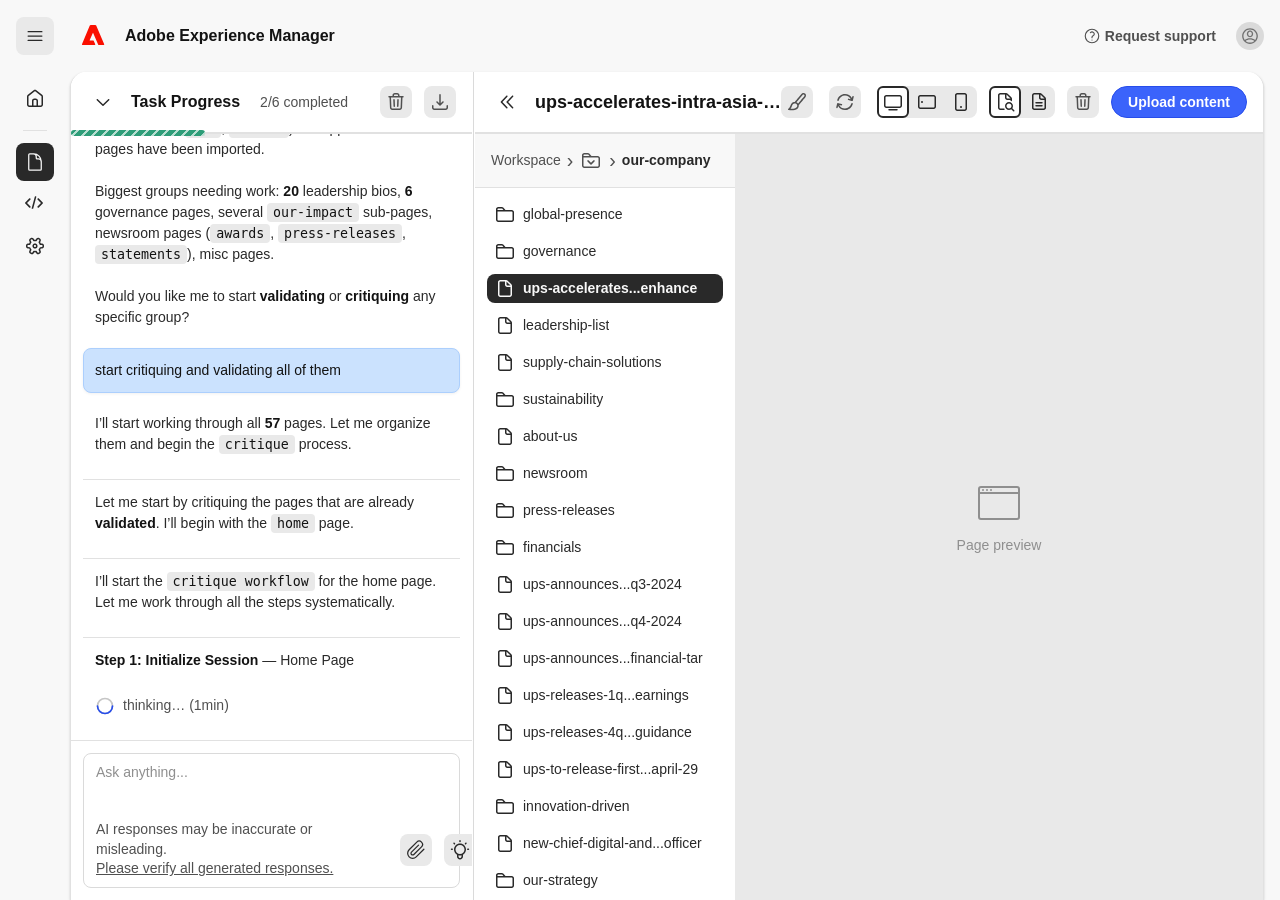
==== index.html @ a8bb2d42 "Big cleanup" ====
<!DOCTYPE html>
<html lang="en">
<head>
  <meta charset="UTF-8">
  <meta name="viewport" content="width=device-width, initial-scale=1.0">
  <title>Adobe Experience Manager</title>
  <!-- Adobe Clean via Adobe Fonts (use your kit ID) or system fallback -->
  <style>
    /* ======================================================
       ExMod Console UI Prototype
       Adobe Spectrum design tokens (tokens-v2 light theme)
       ====================================================== */

    /* --- Spectrum Design Tokens (Light Theme, Medium Scale) --- */
    :root {
      /* Gray scale (Spectrum tokens-v2) */
      --spectrum-gray-25: #ffffff;
      --spectrum-gray-50: #f8f8f8;
      --spectrum-gray-75: #f3f3f3;
      --spectrum-gray-100: #e9e9e9;
      --spectrum-gray-200: #e1e1e1;
      --spectrum-gray-300: #dadada;
      --spectrum-gray-400: #c6c6c6;
      --spectrum-gray-500: #8f8f8f;
      --spectrum-gray-600: #717171;
      --spectrum-gray-700: #505050;
      --spectrum-gray-800: #292929;
      --spectrum-gray-900: #131313;
      --spectrum-gray-1000: #000000;

      /* Blue (Spectrum accent) */
      --spectrum-blue-100: #f5f9ff;
      --spectrum-blue-200: #e5f0fe;
      --spectrum-blue-300: #cbe2fe;
      --spectrum-blue-800: #4b75ff;
      --spectrum-blue-900: #3b63fb;
      --spectrum-blue-1000: #274dea;

      /* Notice (orange - for in-progress) */
      --spectrum-orange-600: #fc7d00;
      --spectrum-green-600: #2d9d78;

      /* Semantic aliases (Spectrum naming) */
      --spectrum-background-layer-1-color: var(--spectrum-gray-50);
      --spectrum-background-pasteboard-color: var(--spectrum-gray-100);
      --spectrum-neutral-content-color-default: var(--spectrum-gray-800);
      --spectrum-neutral-subdued-content-color-default: var(--spectrum-gray-700);
      --spectrum-accent-background-color-default: var(--spectrum-blue-900);
      --spectrum-accent-background-color-hover: var(--spectrum-blue-1000);
      --spectrum-blue-subtle-background-color-default: var(--spectrum-blue-200);

      /* Layout tokens */
      --spectrum-spacing-75: 4px;
      --spectrum-spacing-100: 8px;
      --spectrum-spacing-200: 12px;
      --spectrum-spacing-300: 16px;
      --spectrum-spacing-400: 24px;
      --spectrum-spacing-500: 32px;
      --spectrum-component-height-100: 32px;
      --spectrum-component-height-150: 28px;
      --spectrum-component-height-200: 40px;
      --spectrum-component-height-300: 48px;
      --spectrum-static-size-100: 8px;
      --spectrum-static-size-200: 20px;
      --spectrum-static-size-300: 24px;
      --spectrum-static-size-400: 32px;
      --spectrum-static-size-500: 40px;
      --spectrum-static-size-600: 48px;
      --spectrum-icon-size-100: 20px;
      --spectrum-icon-size-200: 20px;
      --spectrum-icon-size-300: 24px;
      --spectrum-corner-radius-75: 4px;
      --spectrum-corner-radius-100: 8px;
      --spectrum-corner-radius-500: 8px;
      --spectrum-border-width-100: 1px;
      --spectrum-border-width-200: 2px;
      --spectrum-focus-indicator-color: var(--spectrum-blue-800);
      --spectrum-focus-indicator-thickness: 2px;
      --spectrum-focus-indicator-gap: 2px;

      /* Font */
      --spectrum-sans-serif-font-family: "adobe-clean", "Adobe Clean", "Source Sans Pro", -apple-system, BlinkMacSystemFont, "Segoe UI", Roboto, sans-serif;
      --spectrum-font-size-75: 12px;
      --spectrum-font-size-100: 14px;
      --spectrum-font-size-200: 16px;
      --spectrum-font-size-300: 18px;
      --spectrum-medium-font-weight: 500;
      --spectrum-bold-font-weight: 700;

      /* Layout */
      --header-height: 72px;
      --nav-width: 70px;
      --main-radius: var(--spectrum-corner-radius-100);
      --spectrum-document-tree-width: 260px;
      --spectrum-document-tree-min-width: 150px;
      --spectrum-chat-grid-min: 400px;
      --spectrum-task-list-max-height: 480px;
      --spectrum-chat-textarea-min-height: 44px;
      --spectrum-chat-textarea-max-height: 120px;
      --spectrum-disclaimer-max-width: 280px;
      --spectrum-nav-item-size: 38px;
      --spectrum-nav-item-left-offset: calc((var(--nav-width) - var(--spectrum-nav-item-size)) / 2);
      --toolbar-height: calc(var(--spectrum-component-height-100) + 2 * var(--spectrum-spacing-300));
    }

    /* --- Reset --- */
    *, *::before, *::after { box-sizing: border-box; margin: 0; padding: 0; }
    html, body {
      height: 100%;
      overflow: hidden;
      font-family: var(--spectrum-sans-serif-font-family);
      font-size: var(--spectrum-font-size-100);
      line-height: 1.5;
      color: var(--spectrum-neutral-content-color-default);
      background: rgb(248, 248, 248);
      -webkit-font-smoothing: antialiased;
    }

    /* --- Spectrum-style buttons (ActionButton) --- */
    /* Spectrum-style icon buttons: 32px touch target, 18px icon (spectrum workflow size S) */
    .icon-btn {
      display: inline-flex;
      align-items: center;
      justify-content: center;
      width: var(--spectrum-component-height-100);
      height: var(--spectrum-component-height-100);
      border: none;
      background: var(--spectrum-gray-100);
      cursor: pointer;
      color: var(--spectrum-gray-800);
      border-radius: var(--spectrum-corner-radius-100);
      color: var(--spectrum-neutral-content-color-default);
      padding: 0;
      transition: background-color 0.13s ease-out, color 0.13s ease-out;
    }
    .icon-btn:hover { background: var(--spectrum-gray-200); }
    .icon-btn:focus-visible {
      outline: var(--spectrum-focus-indicator-thickness) solid var(--spectrum-focus-indicator-color);
      outline-offset: var(--spectrum-focus-indicator-gap);
    }
    .icon-btn svg {
      width: var(--spectrum-icon-size-100);
      height: var(--spectrum-icon-size-100);
      fill: currentColor;
      flex-shrink: 0;
    }
    .icon-btn svg.spectrum-icon-outline {
      fill: none;
      stroke: currentColor;
      stroke-width: 1.5;
      stroke-linecap: round;
      stroke-linejoin: round;
    }

    .icon-btn-sm {
      display: inline-flex;
      align-items: center;
      justify-content: center;
      width: var(--spectrum-component-height-150);
      height: var(--spectrum-component-height-150);
      border: none;
      background: var(--spectrum-gray-100);
      cursor: pointer;
      color: var(--spectrum-gray-800);
      border-radius: var(--spectrum-corner-radius-100);
      color: var(--spectrum-neutral-content-color-default);
      padding: 0;
      transition: background-color 0.13s ease-out, color 0.13s ease-out;
    }
    .icon-btn-sm:hover { background: var(--spectrum-gray-200); }
    .icon-btn-sm:focus-visible {
      outline: var(--spectrum-focus-indicator-thickness) solid var(--spectrum-focus-indicator-color);
      outline-offset: var(--spectrum-focus-indicator-gap);
    }
    .icon-btn-sm svg {
      width: var(--spectrum-static-size-200);
      height: var(--spectrum-static-size-200);
      fill: currentColor;
      flex-shrink: 0;
    }
    .icon-btn-sm svg.spectrum-icon-outline {
      fill: none;
      stroke: currentColor;
      stroke-width: 1.5;
      stroke-linecap: round;
      stroke-linejoin: round;
    }
    .preview-toolbar .toolbar-back-btn {
      width: var(--spectrum-component-height-100);
      height: var(--spectrum-component-height-100);
      background: transparent;
    }
    .preview-toolbar .toolbar-back-btn:hover {
      background: var(--spectrum-gray-100);
    }
    .preview-toolbar .toolbar-back-btn svg {
      transition: transform 0.2s ease-out;
    }
    .preview-toolbar .toolbar-back-btn.collapsed svg {
      transform: rotate(180deg);
    }
    .toolbar-back-btn svg {
      width: var(--spectrum-icon-size-100);
      height: var(--spectrum-icon-size-100);
    }

    /* --- Layout Shell --- */
    .exmod-root {
      display: flex;
      flex-direction: column;
      height: 100vh;
      background: rgb(248, 248, 248);
    }

    /* === GLOBAL HEADER === */
    .exmod-header {
      height: var(--header-height);
      min-height: var(--header-height);
      max-height: var(--header-height);
      padding: 0 16px;
      box-sizing: border-box;
      background: var(--spectrum-background-layer-1-color);
      border: none;
      display: flex;
      align-items: center;
      justify-content: space-between;
      flex-shrink: 0;
      flex-grow: 0;
      z-index: 100;
    }
    .header-left {
      display: flex;
      align-items: center;
      gap: var(--spectrum-spacing-200);
    }
    .header-left > .icon-btn:first-child {
      width: var(--spectrum-nav-item-size);
      height: var(--spectrum-nav-item-size);
      margin-left: 0;
    }
    .header-brand {
      display: flex;
      align-items: center;
      gap: var(--spectrum-spacing-200);
      margin-left: calc(
        (var(--nav-width) - var(--spectrum-spacing-300) - var(--spectrum-component-height-100) - var(--spectrum-spacing-200))
        - (((var(--nav-width) - var(--spectrum-component-height-100)) / 2) - var(--spectrum-spacing-300))
      );
    }
    .header-brand .adobe-logo {
      width: var(--spectrum-component-height-200);
      height: var(--spectrum-component-height-200);
      flex-shrink: 0;
    }
    .header-title {
      font-size: var(--spectrum-font-size-200);
      font-weight: var(--spectrum-bold-font-weight);
      color: var(--spectrum-gray-900);
      white-space: nowrap;
    }
    .header-right {
      display: flex;
      align-items: center;
      gap: var(--spectrum-spacing-200);
    }
    .request-support-link {
      display: inline-flex;
      align-items: center;
      gap: var(--spectrum-spacing-75);
      font-size: var(--spectrum-font-size-100);
      font-weight: var(--spectrum-bold-font-weight);
      color: var(--spectrum-neutral-subdued-content-color-default);
      text-decoration: none;
      padding: var(--spectrum-spacing-75) var(--spectrum-spacing-100);
      border-radius: var(--spectrum-corner-radius-100);
      transition: background-color 0.13s ease-out, color 0.13s ease-out;
    }
    .request-support-link:hover {
      background: rgba(0,0,0,0.04);
      color: var(--spectrum-neutral-content-color-default);
    }
    .request-support-link .spectrum-icon-outline {
      width: 18px;
      height: 18px;
      fill: none;
      stroke: currentColor;
      stroke-width: 1.5;
      stroke-linecap: round;
      stroke-linejoin: round;
    }
    .user-avatar {
      width: var(--spectrum-component-height-150);
      height: var(--spectrum-component-height-150);
      border-radius: 50%;
      background: var(--spectrum-gray-300);
      color: var(--spectrum-gray-600);
      display: inline-flex;
      align-items: center;
      justify-content: center;
      overflow: hidden;
    }
    .user-avatar svg {
      width: 18px;
      height: 18px;
      fill: currentColor;
    }

    /* === SHELL: NAV + MAIN === */
    .exmod-shell {
      display: flex;
      flex: 1;
      min-height: 0;
      padding: 0 0 0 0;
      position: relative;
      z-index: 101;
    }

    /* === LEFT NAV SIDEBAR (Spectrum Sidenav style) === */
    .exmod-nav {
      width: var(--nav-width);
      flex-shrink: 0;
      display: flex;
      flex-direction: column;
      align-items: center;
      padding: var(--spectrum-spacing-100) 0;
      background: var(--spectrum-background-layer-1-color);
      border: none;
    }
    .nav-item {
      display: flex;
      align-items: center;
      justify-content: center;
      width: var(--spectrum-nav-item-size);
      height: var(--spectrum-nav-item-size);
      border-radius: var(--spectrum-corner-radius-100);
      cursor: pointer;
      color: var(--spectrum-neutral-content-color-default);
      text-decoration: none;
      margin-bottom: var(--spectrum-spacing-75);
      position: relative;
      transition: background-color 0.13s ease-out, color 0.13s ease-out;
    }
    .nav-item:hover { background: rgba(0,0,0,0.04); }
    .nav-item:focus-visible {
      outline: var(--spectrum-focus-indicator-thickness) solid var(--spectrum-focus-indicator-color);
      outline-offset: var(--spectrum-focus-indicator-gap);
    }
    .nav-item svg {
      width: var(--spectrum-icon-size-100);
      height: var(--spectrum-icon-size-100);
      fill: currentColor;
      flex-shrink: 0;
    }
    .nav-item svg.nav-icon-outline,
    .nav-item svg.spectrum-icon-outline {
      fill: none;
      stroke: currentColor;
      stroke-width: 1.5;
      stroke-linecap: round;
      stroke-linejoin: round;
    }
    .nav-item.nav-selected {
      background: var(--spectrum-gray-800);
      color: var(--spectrum-gray-50);
    }
    .nav-item.nav-selected:hover { background: var(--spectrum-gray-700); }
    .nav-separator {
      width: var(--spectrum-icon-size-300);
      height: var(--spectrum-border-width-100);
      background: var(--spectrum-gray-200);
      margin: calc(var(--spectrum-spacing-200) - var(--spectrum-spacing-75)) 0 var(--spectrum-spacing-200) 0;
    }
    .nav-spacer { flex: 1; }
    .nav-section-label {
      font-size: var(--spectrum-font-size-75);
      font-weight: var(--spectrum-bold-font-weight);
      text-transform: uppercase;
      letter-spacing: 0.06em;
      color: var(--spectrum-gray-500);
      margin-bottom: var(--spectrum-spacing-75);
      writing-mode: vertical-rl;
      display: none; /* hidden in collapsed state */
    }

    /* === MAIN CONTENT AREA === */
    .exmod-main {
      flex: 1;
      min-width: 0;
      background: white;
      overflow: hidden;
      margin-right: 16px;
      border-radius: 16px 16px 0 0;
      box-shadow: rgba(0, 0, 0, 0.12) 0px 1px 3px 0px, rgba(0, 0, 0, 0.06) 0px 1px 2px 0px;
      border-left: 1px solid rgb(225, 225, 225);
      border-top-width: 0;
      border-right: 1px solid rgb(225, 225, 225);
      display: flex;
      flex-direction: column;
    }

    /* === GRID: CHAT + PREVIEW === */
    .exmod-grid {
      display: grid;
      min-width: 500px;
      grid-template-columns: var(--chat-width, minmax(var(--spectrum-chat-grid-min), 33.33%)) 5px 1fr;
      grid-template-rows: 1fr;
      column-gap: 0;
      height: 100%;
      overflow: hidden;
    }

    /* Resize handle: 1px visual line; child grip is 5px draggable zone (visible on hover/drag) */
    .chat-resize-handle {
      width: 1px;
      min-width: 1px;
      flex-shrink: 0;
      align-self: stretch;
      margin: 0 auto;
      display: block;
      position: relative;
      z-index: 2;
      overflow: visible;
      background: var(--spectrum-gray-300);
    }
    .chat-resize-handle-grip {
      position: absolute;
      top: 0;
      bottom: 0;
      left: 50%;
      width: 5px;
      margin-left: -2.5px;
      cursor: col-resize;
      user-select: none;
      background: transparent;
      transition: background-color 0.13s ease-out;
    }
    .chat-resize-handle:hover .chat-resize-handle-grip,
    .chat-resize-handle.dragging .chat-resize-handle-grip {
      background: var(--spectrum-gray-200);
    }
    .chat-resize-handle.dragging .chat-resize-handle-grip {
      background: var(--spectrum-blue-200);
    }

    /* === TASK PROGRESS PANEL (Left) === */
    .exmod-chat {
      min-width: 0;
      margin-right: -1px;
      display: flex;
      flex-direction: column;
      overflow: hidden;
    }
    .chat-container {
      display: flex;
      flex-direction: column;
      height: 100%;
      overflow: hidden;
      position: relative;
      background: #fff;
    }

    /* Task Progress - docked to chat panel edges (top, left, right) */
    .task-progress-sticky {
      position: absolute;
      top: 0;
      left: 0;
      right: 0;
      z-index: 10;
      background: #fff;
      border-bottom: 1px solid var(--spectrum-gray-200);
      box-shadow: 0 4px 12px rgba(0,0,0,0.12);
      overflow: visible;
      transition: border-color 0.25s ease, box-shadow 0.25s ease;
    }
    .task-progress-sticky.collapsed {
      height: 60px;
      border-bottom: none;
      box-shadow: 0 1px 2px rgba(0,0,0,0.04);
    }
    .chat-toolbar {
      display: flex;
      align-items: center;
      justify-content: space-between;
      height: 62px;
      min-height: 62px;
      border-bottom: 2px solid var(--spectrum-gray-200);
      padding: var(--spectrum-spacing-300);
      flex-shrink: 0;
      box-sizing: border-box;
    }
    .chat-toolbar-left {
      display: flex;
      align-items: center;
      gap: var(--spectrum-spacing-200);
      flex: 1;
      min-width: 0;
    }
    .chat-toolbar h3 {
      font-size: var(--spectrum-font-size-200);
      font-weight: var(--spectrum-bold-font-weight);
      color: var(--spectrum-gray-900);
      margin: 0;
    }
    .chat-toolbar-right {
      display: flex;
      align-items: center;
      gap: var(--spectrum-spacing-200);
    }
    .chat-toolbar-btn {
      width: var(--spectrum-component-height-100);
      height: var(--spectrum-component-height-100);
      border: none;
      border-radius: var(--spectrum-corner-radius-100);
      background: var(--spectrum-gray-100);
      color: var(--spectrum-neutral-subdued-content-color-default);
      cursor: pointer;
      display: flex;
      align-items: center;
      justify-content: center;
      transition: background-color 0.13s ease-out, color 0.13s ease-out;
    }
    .chat-toolbar-btn:hover {
      background: var(--spectrum-gray-200);
      color: var(--spectrum-neutral-content-color-default);
    }
    .chat-toolbar-btn:focus-visible {
      outline: var(--spectrum-focus-indicator-thickness) solid var(--spectrum-focus-indicator-color);
      outline-offset: var(--spectrum-focus-indicator-gap);
    }
    .chat-toolbar-btn svg {
      width: var(--spectrum-static-size-200);
      height: var(--spectrum-static-size-200);
    }
    .task-progress-toggle {
      display: inline-flex;
      align-items: center;
      justify-content: center;
      width: 32px;
      height: 32px;
      color: var(--spectrum-gray-800);
      transition: transform 0.2s ease;
    }
    .task-progress-toggle svg {
      width: 20px;
      height: 20px;
    }
    .task-progress-sticky.collapsed .task-progress-toggle {
      transform: rotate(180deg);
    }
    .task-progress-toggle-btn {
      border: none;
      background: transparent;
      padding: 0;
      cursor: pointer;
      border-radius: var(--spectrum-corner-radius-100);
    }
    .task-progress-toggle-btn:hover {
      background: var(--spectrum-gray-100);
    }
    .task-progress-toggle-btn:focus-visible {
      outline: var(--spectrum-focus-indicator-thickness) solid var(--spectrum-focus-indicator-color);
    }
    .completed-count {
      font-size: var(--spectrum-font-size-100);
      color: var(--spectrum-neutral-subdued-content-color-default);
      font-weight: var(--spectrum-medium-font-weight);
      margin-left: var(--spectrum-spacing-100);
    }

    /* Task Progress collapsible content - unfolds below header when expanded */
    .task-progress-content {
      max-height: var(--spectrum-task-list-max-height);
      overflow: hidden;
      transition: max-height 0.25s ease-out;
      background: var(--spectrum-background-layer-1-color);
    }
    .task-progress-sticky.collapsed .task-progress-content {
      max-height: 0 !important;
      overflow: hidden;
    }
    /* Progress Bar - edge to edge, acts as separator below header */
    .progress-bar-wrap {
      padding: 0;
      flex-shrink: 0;
      margin-top: 2px; /* moved down 7px from -5px to compensate for toolbar height reduction (64→57) */
      margin-bottom: -1px;
      transform: translateY(0); /* moved up 1px from translateY(1px) */
      height: 0;
      position: relative;
    }
    .progress-fill {
      position: absolute;
      bottom: 0;
      left: 0;
      height: 6px;
      background:
        repeating-linear-gradient(
          -45deg,
          transparent 0,
          transparent 8px,
          rgba(255,255,255,0.65) 8px,
          rgba(255,255,255,0.65) 10px
        ),
        var(--spectrum-green-600);
      background-size: 10px 10px, auto;
      background-position: 0 0, 0 0;
      border-radius: var(--spectrum-corner-radius-75);
      transition: width 0.3s ease;
      animation: progress-hatches 0.7s linear infinite;
    }
    @keyframes progress-hatches {
      0% { background-position: 0 0, 0 0; }
      100% { background-position: 10px 0, 0 0; }
    }

    /* Task List */
    .task-list {
      padding: 12px 24px;
      flex-shrink: 0;
      border-bottom: var(--spectrum-border-width-100) solid var(--spectrum-gray-200);
    }
    .task-completed-section {
      margin-bottom: var(--spectrum-spacing-100);
    }
    .task-completed-toggle {
      display: flex;
      align-items: center;
      gap: var(--spectrum-spacing-100);
      padding: 0;
      font-size: var(--spectrum-font-size-100);
      font-weight: var(--spectrum-bold-font-weight);
      color: var(--spectrum-gray-900);
      cursor: pointer;
    }
    .task-completed-chevron {
      display: inline-flex;
      align-items: center;
      justify-content: center;
      width: var(--spectrum-icon-size-100);
      flex-shrink: 0;
      transition: transform 0.2s ease;
      transform: rotate(180deg); /* points down when expanded */
    }
    .task-completed-section.collapsed .task-completed-chevron {
      transform: rotate(90deg); /* points right when collapsed */
    }
    .task-completed-section.collapsed .task-completed-items {
      display: none;
    }
    .task-completed-items {
      margin-top: var(--spectrum-spacing-75);
    }
    .task-item {
      display: flex;
      align-items: flex-start;
      gap: var(--spectrum-spacing-100);
      padding: var(--spectrum-spacing-100) 0;
      margin-bottom: var(--spectrum-spacing-75);
    }
    .task-item:last-child {
      margin-bottom: 0;
    }
    .task-item-text {
      flex: 1;
      min-width: 0;
      font-size: var(--spectrum-font-size-100);
      color: var(--spectrum-neutral-subdued-content-color-default);
      line-height: 1.4;
    }
    .task-item-check {
      width: var(--spectrum-icon-size-100);
      height: var(--spectrum-icon-size-100);
      border-radius: 50%;
      display: inline-flex;
      align-items: center;
      justify-content: center;
      flex-shrink: 0;
    }
    .task-item-check.completed {
      background: transparent;
      color: var(--spectrum-green-600);
      border-radius: 0;
    }
    .task-item-check.completed svg {
      width: var(--spectrum-icon-size-100);
      height: var(--spectrum-icon-size-100);
      fill: currentColor;
    }
    .task-item-check.pending {
      width: var(--spectrum-icon-size-100);
      height: var(--spectrum-icon-size-100);
      border: var(--spectrum-border-width-200) solid var(--spectrum-gray-400);
      background: transparent;
    }
    .task-item-completed .task-item-text {
      text-decoration: line-through;
      color: var(--spectrum-neutral-subdued-content-color-default);
    }
    .task-item-spinner {
      display: inline-flex;
      align-items: center;
      justify-content: center;
      flex-shrink: 0;
      width: var(--spectrum-icon-size-100);
      height: var(--spectrum-icon-size-100);
    }
    .task-item-spinner svg {
      width: var(--spectrum-icon-size-100);
      height: var(--spectrum-icon-size-100);
    }
    .task-item-spinner .task-spinner-track {
      stroke: var(--spectrum-gray-400);
    }
    .task-item-spinner .task-spinner-arc {
      stroke: var(--spectrum-blue-1000);
      transform-origin: center;
      animation: task-spinner-rotate 0.8s linear infinite;
    }
    @keyframes task-spinner-rotate {
      to { transform: rotate(360deg); }
    }
    .task-item-in-progress .task-item-text {
      font-weight: var(--spectrum-bold-font-weight);
      color: var(--spectrum-gray-900);
    }

    /* Chat Messages Area - padding-top reserves space for overlay header */
    .chat-messages {
      flex: 1;
      min-height: 0;
      overflow-y: auto;
      padding: var(--spectrum-spacing-200);
      padding-top: 80px;
      display: flex;
      flex-direction: column;
      gap: 0;
    }
    .chat-msg {
      padding: var(--spectrum-spacing-200) 0;
      font-size: var(--spectrum-font-size-100);
      line-height: 1.5;
      align-self: stretch;
      max-width: 100%;
    }
    .chat-msg + .chat-msg {
      margin-top: var(--spectrum-spacing-100);
    }
    .chat-msg.ai {
      background: transparent;
      color: var(--spectrum-neutral-content-color-default);
      padding-left: 12px;
      padding-right: 12px;
    }
    .chat-msg.ai + .chat-msg.ai {
      border-top: 1px solid var(--spectrum-gray-200);
      margin-top: var(--spectrum-spacing-200);
      padding-top: var(--spectrum-spacing-200);
    }
    .chat-msg.user {
      background-color: rgb(203, 226, 254);
      color: var(--spectrum-gray-900);
      border-radius: var(--spectrum-corner-radius-100);
      padding: 11px;
      border: 1px solid rgb(172, 207, 253);
      box-shadow: 0 1px 3px rgba(0,0,0,0.06);
    }
    .chat-msg.system {
      background: transparent;
      color: var(--spectrum-neutral-subdued-content-color-default);
      font-size: var(--spectrum-font-size-100);
    }
    .chat-msg strong {
      font-weight: var(--spectrum-bold-font-weight);
      color: var(--spectrum-gray-900);
    }
    .chat-msg code {
      font-family: "Source Code Pro", Monaco, Consolas, monospace;
      font-size: 0.95em;
      font-weight: var(--spectrum-medium-font-weight);
      background: var(--spectrum-gray-100);
      color: var(--spectrum-gray-900);
      padding: 2px 6px;
      border-radius: var(--spectrum-corner-radius-75);
    }
    .chat-thinking {
      display: flex;
      align-items: center;
      gap: var(--spectrum-spacing-100);
      padding: var(--spectrum-spacing-200) 0;
      padding-left: 12px;
      color: var(--spectrum-neutral-subdued-content-color-default);
      font-size: var(--spectrum-font-size-100);
    }
    .chat-thinking-spinner {
      display: inline-flex;
      flex-shrink: 0;
    }
    .chat-thinking-spinner .chat-spinner-track {
      stroke: var(--spectrum-gray-400);
    }
    .chat-thinking-spinner .chat-spinner-arc {
      stroke: var(--spectrum-blue-1000);
      transform-origin: center;
      animation: chat-spinner-rotate 0.8s linear infinite;
    }
    @keyframes chat-spinner-rotate {
      to { transform: rotate(360deg); }
    }

    /* Chat Input */
    .chat-input {
      padding: var(--spectrum-spacing-200);
      border-top: var(--spectrum-border-width-100) solid var(--spectrum-gray-200);
      flex-shrink: 0;
      background: #fff;
    }
    .chat-input-wrap {
      display: flex;
      flex-direction: column;
      gap: var(--spectrum-spacing-100);
      border: var(--spectrum-border-width-100) solid var(--spectrum-gray-300);
      border-radius: var(--spectrum-corner-radius-100);
      padding: var(--spectrum-spacing-100) var(--spectrum-spacing-200);
      background: #fff;
      transition: border-color 0.13s ease-out, box-shadow 0.13s ease-out;
    }
    .chat-input-wrap:focus-within {
      border-color: var(--spectrum-gray-800);
      box-shadow: 0 0 0 1px var(--spectrum-gray-800);
    }
    .chat-input-body {
      flex: 1;
      min-height: 0;
    }
    .chat-input textarea {
      width: 100%;
      border: none;
      outline: none;
      resize: none;
      font-family: var(--spectrum-sans-serif-font-family);
      font-size: var(--spectrum-font-size-100);
      line-height: 1.5;
      color: var(--spectrum-neutral-content-color-default);
      background: transparent;
      min-height: var(--spectrum-chat-textarea-min-height);
      max-height: var(--spectrum-chat-textarea-max-height);
      padding: 0;
    }
    .chat-input textarea::placeholder { color: var(--spectrum-gray-500); }
    .chat-input-actions {
      display: flex;
      align-items: center;
      gap: var(--spectrum-spacing-200);
    }
    .chat-disclaimer {
      font-size: var(--spectrum-font-size-100);
      color: var(--spectrum-neutral-subdued-content-color-default);
      line-height: 1.4;
      flex-shrink: 0;
      max-width: var(--spectrum-disclaimer-max-width);
    }
    .chat-disclaimer a {
      color: inherit;
      text-decoration: underline;
    }
    .chat-disclaimer a:hover {
      color: inherit;
    }
    .chat-actions-spacer {
      flex: 1;
      min-width: 0;
    }
    .chat-attach-btn {
      width: var(--spectrum-component-height-100);
      height: var(--spectrum-component-height-100);
      border: none;
      border-radius: var(--spectrum-corner-radius-100);
      background: var(--spectrum-gray-100);
      color: var(--spectrum-gray-800);
      cursor: pointer;
      display: flex;
      align-items: center;
      justify-content: center;
      flex-shrink: 0;
      transition: background-color 0.13s ease-out, color 0.13s ease-out;
    }
    .chat-attach-btn:hover {
      background: var(--spectrum-gray-200);
      color: var(--spectrum-neutral-content-color-default);
    }
    .chat-mode-btn {
      width: var(--spectrum-component-height-100);
      height: var(--spectrum-component-height-100);
      border: none;
      border-radius: calc(var(--spectrum-corner-radius-100) - 2px);
      background: transparent;
      color: var(--spectrum-gray-800);
      cursor: pointer;
      display: flex;
      align-items: center;
      justify-content: center;
      flex-shrink: 0;
      transition: background-color 0.13s ease-out, border-color 0.13s ease-out;
    }
    .chat-mode-btn:hover {
      background: var(--spectrum-gray-200);
    }
    .chat-mode-btn.active {
      background: #fff;
      border: 2px solid var(--spectrum-gray-800);
    }
    .chat-attach-btn svg,
    .chat-mode-btn svg,
    .chat-send-btn svg {
      width: var(--spectrum-icon-size-100);
      height: var(--spectrum-icon-size-100);
    }
    .chat-mode-switcher {
      display: flex;
      gap: 2px;
      border-radius: var(--spectrum-corner-radius-100);
      background: var(--spectrum-gray-100);
    }
    .chat-send-btn {
      width: var(--spectrum-component-height-100);
      height: var(--spectrum-component-height-100);
      border: none;
      background: var(--spectrum-accent-background-color-default);
      border-radius: 50%;
      color: #fff;
      cursor: pointer;
      display: flex;
      align-items: center;
      justify-content: center;
      flex-shrink: 0;
      transition: background-color 0.13s ease-out;
    }
    .chat-send-btn:hover { background: var(--spectrum-accent-background-color-hover); }
    .chat-send-btn:focus-visible {
      outline: var(--spectrum-focus-indicator-thickness) solid var(--spectrum-focus-indicator-color);
      outline-offset: var(--spectrum-focus-indicator-gap);
    }

    /* === PREVIEW PANEL (Right) === */
    .exmod-preview {
      min-width: 600px;
      margin-left: -1px;
      display: flex;
      flex-direction: column;
      overflow: hidden;
    }

    /* Preview Toolbar - height minus border so total matches chat toolbar */
    .preview-toolbar {
      display: flex;
      align-items: center;
      justify-content: space-between;
      width: 100%;
      min-height: calc(var(--toolbar-height) - 2px);
      height: calc(var(--toolbar-height) - 2px);
      padding: var(--spectrum-spacing-300);
      flex-shrink: 0;
      background: white;
      border-bottom: 2px solid var(--spectrum-gray-200);
      box-sizing: border-box;
    }
    .toolbar-left {
      display: flex;
      align-items: center;
      gap: var(--spectrum-spacing-200);
      min-width: 0;
      flex: 1;
    }
    .preview-toolbar .page-title {
      font-size: 18px;
      font-weight: var(--spectrum-bold-font-weight);
      color: var(--spectrum-gray-900);
      white-space: nowrap;
      overflow: hidden;
      text-overflow: ellipsis;
      flex: 1;
      min-width: 0;
      height: var(--spectrum-component-height-100);
      line-height: var(--spectrum-component-height-100);
    }
    .toolbar-right {
      display: flex;
      align-items: center;
      gap: var(--spectrum-spacing-200);
      flex-shrink: 0;
    }
    .toolbar-preview-only {
      display: flex;
      align-items: center;
      gap: var(--spectrum-spacing-300);
    }
    .preview-toolbar.view-mode-document .toolbar-preview-only {
      display: none;
    }
    /* Spectrum Button - fill (primary) */
    .preview-toolbar .btn-accent {
      display: inline-flex;
      align-items: center;
      justify-content: center;
      gap: var(--spectrum-spacing-100);
      height: var(--spectrum-component-height-100);
      padding: 0 var(--spectrum-spacing-300);
      background: var(--spectrum-accent-background-color-default);
      color: var(--spectrum-gray-25);
      border: none;
      border-radius: 9999px;
      font-size: var(--spectrum-font-size-100);
      font-weight: var(--spectrum-medium-font-weight);
      cursor: pointer;
      white-space: nowrap;
      font-family: var(--spectrum-sans-serif-font-family);
      transition: background-color 0.13s ease-out;
    }
    .btn-accent:hover { background: var(--spectrum-accent-background-color-hover); }
    .btn-accent:focus-visible {
      outline: var(--spectrum-focus-indicator-thickness) solid var(--spectrum-focus-indicator-color);
      outline-offset: var(--spectrum-focus-indicator-gap);
    }
    /* Spectrum Button - outline (secondary) */
    .preview-toolbar .btn-ghost {
      display: inline-flex;
      align-items: center;
      gap: var(--spectrum-spacing-200);
      height: var(--spectrum-component-height-100);
      padding: 0 var(--spectrum-spacing-200);
      background: transparent;
      color: var(--spectrum-gray-800);
      border: none;
      border-radius: var(--spectrum-corner-radius-100);
      font-size: var(--spectrum-font-size-75);
      font-weight: var(--spectrum-medium-font-weight);
      cursor: pointer;
      white-space: nowrap;
      font-family: var(--spectrum-sans-serif-font-family);
      transition: background-color 0.13s ease-out, border-color 0.13s ease-out;
    }
    .btn-ghost:hover {
      background: var(--spectrum-gray-100);
    }
    .btn-ghost:focus-visible {
      outline: var(--spectrum-focus-indicator-thickness) solid var(--spectrum-focus-indicator-color);
      outline-offset: var(--spectrum-focus-indicator-gap);
    }
    .btn-ghost svg {
      width: var(--spectrum-static-size-200);
      height: var(--spectrum-static-size-200);
      fill: none;
      stroke: currentColor;
      stroke-width: 1.5;
      stroke-linecap: round;
      stroke-linejoin: round;
    }

    /* Toolbar separator (removed - toolbar has its own border) */
    .toolbar-sep {
      display: none;
    }

    .breadcrumb-sep {
      color: var(--spectrum-gray-700);
      font-size: 1.4em;
      margin: 0 var(--spectrum-focus-indicator-gap);
      flex-shrink: 0;
      cursor: default !important;
    }
    .breadcrumb-sep:hover { text-decoration: none !important; color: var(--spectrum-gray-700) !important; }

    /* Preview Content Area */
    .preview-content {
      display: flex;
      flex: 1;
      min-height: 0;
      gap: 0;
    }

    /* Document Tree Sidebar (Spectrum FileTree style) */
    .document-tree {
      width: var(--spectrum-document-tree-width);
      min-width: var(--spectrum-document-tree-min-width);
      flex-shrink: 0;
      display: flex;
      flex-direction: column;
      overflow: hidden;
      transition: width 0.2s ease-out, min-width 0.2s ease-out;
    }
    .preview-content.tree-collapsed .document-tree {
      width: 0;
      min-width: 0;
      overflow: hidden;
    }
    /* Inner wrapper keeps content fixed during collapse animation (clipped, not reflowed) */
    .document-tree-inner {
      min-width: var(--spectrum-document-tree-width);
      flex: 1;
      display: flex;
      flex-direction: column;
      overflow-y: auto;
      overflow-x: hidden;
    }
    .tree-breadcrumbs {
      display: flex;
      align-items: center;
      flex-wrap: nowrap;
      gap: var(--spectrum-spacing-75);
      min-height: var(--spectrum-component-height-100);
      padding: var(--spectrum-spacing-200) var(--spectrum-spacing-300);
      font-size: 14px;
      font-weight: var(--spectrum-medium-font-weight);
      color: var(--spectrum-neutral-subdued-content-color-default);
      border-bottom: var(--spectrum-border-width-100) solid var(--spectrum-gray-200);
      flex-shrink: 0;
      position: sticky;
      top: 0;
      z-index: 1;
      background: var(--spectrum-background-layer-1-color);
    }
    .tree-breadcrumbs .crumb {
      cursor: pointer;
      color: var(--spectrum-neutral-subdued-content-color-default);
    }
    .tree-breadcrumbs .crumb:hover { text-decoration: underline; }
    .tree-breadcrumbs .crumb-current {
      cursor: default;
      color: var(--spectrum-neutral-content-color-default);
    }
    .tree-breadcrumbs .crumb-current:hover { text-decoration: none; }
    .breadcrumb-path-dropdown {
      position: relative;
      display: flex;
      align-items: center;
      flex-shrink: 0;
    }
    .breadcrumb-path-trigger {
      width: 24px;
      height: 24px;
      padding: 0;
      border: none;
      background: transparent;
      border-radius: var(--spectrum-corner-radius-100);
      cursor: pointer;
      display: flex;
      align-items: center;
      justify-content: center;
      color: var(--spectrum-neutral-subdued-content-color-default);
      transition: background-color 0.13s ease-out, color 0.13s ease-out;
    }
    .breadcrumb-path-trigger:focus-visible {
      outline: var(--spectrum-focus-indicator-thickness) solid var(--spectrum-focus-indicator-color);
      outline-offset: var(--spectrum-focus-indicator-gap);
    }
    .breadcrumb-path-trigger svg {
      width: 20px;
      height: 20px;
    }
    .breadcrumb-path-overlay {
      display: none;
      position: absolute;
      top: 100%;
      left: 0;
      margin-top: var(--spectrum-spacing-75);
      min-width: 140px;
      background: var(--spectrum-background-layer-1-color);
      border: var(--spectrum-border-width-100) solid var(--spectrum-gray-300);
      border-radius: var(--spectrum-corner-radius-100);
      box-shadow: 0 4px 12px rgba(0,0,0,0.15);
      z-index: 100;
      overflow: hidden;
    }
    .breadcrumb-path-dropdown.open .breadcrumb-path-overlay {
      display: block;
    }
    .breadcrumb-path-option {
      display: block;
      width: 100%;
      padding: var(--spectrum-spacing-100) var(--spectrum-spacing-200);
      border: none;
      background: transparent;
      font-size: var(--spectrum-font-size-100);
      color: var(--spectrum-neutral-content-color-default);
      cursor: pointer;
      text-align: left;
      font-family: var(--spectrum-sans-serif-font-family);
      transition: background-color 0.13s ease-out;
    }
    .breadcrumb-path-option:hover {
      background: var(--spectrum-gray-75);
    }
    .file-list {
      flex: 0 0 auto;
      padding: 12px var(--spectrum-spacing-200);
      display: flex;
      flex-direction: column;
      gap: var(--spectrum-spacing-100);
    }
    .file-item {
      display: flex;
      align-items: center;
      gap: var(--spectrum-spacing-100);
      padding: var(--spectrum-spacing-75) var(--spectrum-spacing-100);
      border-radius: var(--spectrum-corner-radius-100);
      cursor: pointer;
      font-size: 14px;
      font-weight: var(--spectrum-medium-font-weight);
      color: var(--spectrum-neutral-content-color-default);
      transition: background-color 0.13s ease-out;
    }
    .file-item:hover { background: rgba(0,0,0,0.04); }
    .file-item.selected {
      background: var(--spectrum-gray-800);
      color: var(--spectrum-gray-50);
      font-weight: var(--spectrum-bold-font-weight);
    }
    .file-item svg {
      width: var(--spectrum-icon-size-200);
      height: var(--spectrum-icon-size-200);
      min-width: var(--spectrum-icon-size-200);
      max-width: var(--spectrum-icon-size-200);
      flex-shrink: 0;
      flex-grow: 0;
      aspect-ratio: 1;
      fill: currentColor;
    }
    .file-item .file-name {
      min-width: 0;
      overflow: hidden;
      white-space: nowrap;
    }
    .file-item .file-item-text {
      min-width: 0;
      overflow: hidden;
      white-space: nowrap;
      text-overflow: ellipsis;
    }

    /* Iframe Container */
    .iframe-container {
      flex: 1;
      min-width: 0;
      border: none;
      background: var(--spectrum-background-pasteboard-color);
      overflow: hidden;
      position: relative;
      display: flex;
      align-items: center;
      justify-content: center;
    }
    .iframe-placeholder {
      color: var(--spectrum-gray-500);
      font-size: var(--spectrum-font-size-100);
      text-align: center;
    }
    .iframe-placeholder svg {
      width: var(--spectrum-component-height-300);
      height: var(--spectrum-component-height-300);
      fill: var(--spectrum-gray-300);
      margin-bottom: var(--spectrum-spacing-100);
      display: block;
      margin-left: auto;
      margin-right: auto;
    }

    /* Viewport Toggles (inline in toolbar) */
    /* Viewport switcher - matches view-mode-switcher style */
    .viewport-switcher {
      display: flex;
      gap: 2px;
      border-radius: var(--spectrum-corner-radius-100);
      background: var(--spectrum-gray-100);
    }
    .viewport-btn {
      width: var(--spectrum-component-height-100);
      height: var(--spectrum-component-height-100);
      border: none;
      border-radius: calc(var(--spectrum-corner-radius-100) - 2px);
      background: transparent;
      color: var(--spectrum-gray-800);
      cursor: pointer;
      display: flex;
      align-items: center;
      justify-content: center;
      transition: background-color 0.13s ease-out, border-color 0.13s ease-out;
    }
    .viewport-btn:hover {
      background: var(--spectrum-gray-200);
    }
    .viewport-btn.active {
      background: #fff;
      border: 2px solid var(--spectrum-gray-800);
    }
    .viewport-btn svg {
      width: var(--spectrum-static-size-200);
      height: var(--spectrum-static-size-200);
      fill: currentColor;
    }
    .viewport-btn:focus-visible {
      outline: var(--spectrum-focus-indicator-thickness) solid var(--spectrum-focus-indicator-color);
      outline-offset: var(--spectrum-focus-indicator-gap);
    }

    /* Toolbar icon buttons (32x32) */
    .toolbar-icon-btn {
      position: relative;
      width: var(--spectrum-component-height-100);
      height: var(--spectrum-component-height-100);
      border: none;
      background: var(--spectrum-gray-100);
      border-radius: var(--spectrum-corner-radius-100);
      cursor: pointer;
      display: flex;
      color: var(--spectrum-gray-800);
      align-items: center;
      justify-content: center;
      color: var(--spectrum-neutral-subdued-content-color-default);
      transition: background-color 0.13s ease-out, color 0.13s ease-out;
    }
    .toolbar-icon-btn:hover { background: var(--spectrum-gray-200); color: var(--spectrum-neutral-content-color-default); }
    .toolbar-icon-btn:focus-visible {
      outline: var(--spectrum-focus-indicator-thickness) solid var(--spectrum-focus-indicator-color);
      outline-offset: var(--spectrum-focus-indicator-gap);
    }
    .toolbar-icon-btn svg {
      width: var(--spectrum-static-size-200);
      height: var(--spectrum-static-size-200);
      fill: currentColor;
      flex-shrink: 0;
    }

    /* Spectrum-style tooltip (immediate on hover, fixed to escape overflow) */
    [data-tooltip] {
      position: relative;
    }
    /* Tooltip arrow (triangle pointing to icon) */
    [data-tooltip]::before {
      content: '';
      position: fixed;
      left: var(--tt-x, 0);
      top: calc(var(--tt-y, 0) - 6px);
      width: 10px;
      height: 6px;
      background: var(--spectrum-gray-800);
      clip-path: polygon(50% 100%, 0 0, 100% 0);
      transform: translate(-50%, 0);
      pointer-events: none;
      opacity: 0;
      visibility: hidden;
      transition: opacity 0.1s ease-out, visibility 0.1s ease-out;
      z-index: 10001;
    }
    [data-tooltip]:hover::before {
      opacity: 1;
      visibility: visible;
    }
    /* Right-positioned tooltips: arrow points left */
    .exmod-nav [data-tooltip]::before,
    [data-tooltip-position="right"]::before {
      left: calc(var(--tt-x, 0) - 6px);
      top: var(--tt-y, 0);
      width: 6px;
      height: 10px;
      clip-path: polygon(0 50%, 100% 0, 100% 100%);
      transform: translate(0, -50%);
    }
    [data-tooltip]::after {
      content: attr(data-tooltip);
      position: fixed;
      left: var(--tt-x, 0);
      top: var(--tt-y, 0);
      transform: translate(-50%, calc(-100% - 6px));
      padding: var(--spectrum-spacing-75) var(--spectrum-spacing-100);
      background: var(--spectrum-gray-800);
      color: var(--spectrum-gray-50);
      font-size: var(--spectrum-font-size-75);
      font-weight: var(--spectrum-medium-font-weight);
      white-space: nowrap;
      border-radius: var(--spectrum-corner-radius-75);
      pointer-events: none;
      opacity: 0;
      visibility: hidden;
      transition: opacity 0.1s ease-out, visibility 0.1s ease-out;
      z-index: 10000;
    }
    [data-tooltip]:hover::after {
      opacity: 1;
      visibility: visible;
    }
    .exmod-nav [data-tooltip]::after,
    [data-tooltip-position="right"]::after {
      transform: translate(0, -50%);
    }

    /* Responsive dropdown */
    .responsive-dropdown {
      position: relative;
    }
    .responsive-dropdown-trigger {
      width: var(--spectrum-component-height-100);
      height: var(--spectrum-component-height-100);
      border: none;
      background: var(--spectrum-gray-100);
      border-radius: var(--spectrum-corner-radius-100);
      cursor: pointer;
      display: flex;
      align-items: center;
      justify-content: center;
      color: var(--spectrum-neutral-subdued-content-color-default);
      transition: background-color 0.13s ease-out, color 0.13s ease-out;
    }
    .responsive-dropdown-trigger:hover { background: var(--spectrum-gray-200); color: var(--spectrum-neutral-content-color-default); }
    .responsive-dropdown-trigger:focus-visible {
      outline: var(--spectrum-focus-indicator-thickness) solid var(--spectrum-focus-indicator-color);
      outline-offset: var(--spectrum-focus-indicator-gap);
    }
    .responsive-dropdown-trigger svg {
      width: var(--spectrum-static-size-200);
      height: var(--spectrum-static-size-200);
      fill: currentColor;
    }
    .responsive-dropdown-overlay {
      display: none;
      position: absolute;
      top: 100%;
      left: 0;
      margin-top: var(--spectrum-spacing-75);
      min-width: 140px;
      background: white;
      border: var(--spectrum-border-width-100) solid var(--spectrum-gray-300);
      border-radius: var(--spectrum-corner-radius-100);
      box-shadow: 0 4px 12px rgba(0,0,0,0.15);
      z-index: 100;
      overflow: hidden;
    }
    .responsive-dropdown.open .responsive-dropdown-overlay {
      display: block;
    }
    .responsive-dropdown-option {
      display: flex;
      align-items: center;
      gap: var(--spectrum-spacing-100);
      width: 100%;
      padding: var(--spectrum-spacing-100) var(--spectrum-spacing-200);
      padding-left: calc((var(--spectrum-component-height-100) - var(--spectrum-static-size-200)) / 2);
      border: none;
      background: transparent;
      font-size: var(--spectrum-font-size-100);
      color: var(--spectrum-neutral-content-color-default);
      cursor: pointer;
      text-align: left;
      font-family: var(--spectrum-sans-serif-font-family);
      transition: background-color 0.13s ease-out;
    }
    .responsive-dropdown-option:hover {
      background: var(--spectrum-gray-75);
    }
    .responsive-dropdown-option svg {
      width: var(--spectrum-static-size-200);
      height: var(--spectrum-static-size-200);
      fill: currentColor;
      flex-shrink: 0;
    }

    /* View mode switcher (Preview / Document view) */
    .view-mode-switcher {
      display: flex;
      gap: 2px;
      border-radius: var(--spectrum-corner-radius-100);
      background: var(--spectrum-gray-100);
    }
    .view-mode-btn {
      width: var(--spectrum-component-height-100);
      height: var(--spectrum-component-height-100);
      border: none;
      border-radius: calc(var(--spectrum-corner-radius-100) - 2px);
      background: transparent;
      color: var(--spectrum-gray-800);
      cursor: pointer;
      display: flex;
      align-items: center;
      justify-content: center;
      transition: background-color 0.13s ease-out, border-color 0.13s ease-out;
    }
    .view-mode-btn:hover {
      background: var(--spectrum-gray-200);
    }
    .view-mode-btn.active {
      background: #fff;
      border: 2px solid var(--spectrum-gray-800);
    }
    .view-mode-btn svg {
      width: var(--spectrum-static-size-200);
      height: var(--spectrum-static-size-200);
      fill: currentColor;
    }

    /* Upload content button */
    .btn-upload {
      display: inline-flex;
      align-items: center;
      justify-content: center;
      height: var(--spectrum-component-height-100);
      padding: 0 var(--spectrum-spacing-300);
      background: var(--spectrum-accent-background-color-default);
      color: var(--spectrum-gray-25);
      border: var(--spectrum-border-width-100) solid var(--spectrum-accent-background-color-hover);
      border-radius: 9999px;
      font-size: var(--spectrum-font-size-100);
      font-weight: var(--spectrum-bold-font-weight);
      cursor: pointer;
      white-space: nowrap;
      font-family: var(--spectrum-sans-serif-font-family);
      transition: background-color 0.13s ease-out;
    }
    .btn-upload:hover {
      background: var(--spectrum-accent-background-color-hover);
      border-color: var(--spectrum-accent-background-color-hover);
    }
    .btn-upload:focus-visible {
      outline: var(--spectrum-focus-indicator-thickness) solid var(--spectrum-focus-indicator-color);
      outline-offset: var(--spectrum-focus-indicator-gap);
    }
  </style>
</head>
<body>
  <div class="exmod-root">

    <!-- ====== GLOBAL HEADER ====== -->
    <header class="exmod-header">
      <div class="header-left">
        <button class="icon-btn header-hamburger" data-tooltip="Open menu" data-tooltip-position="right" aria-label="Show navigation menu">
          <svg class="spectrum-icon-outline" viewBox="0 0 24 24"><path d="M3.75 6.75h16.5M3.75 12h16.5m-16.5 5.25h16.5"/></svg>
        </button>
        <div class="header-brand">
          <svg class="adobe-logo" viewBox="0 0 250 245" width="40" height="40" aria-hidden="true" role="img"><path fill="#fa0f00" d="M192 179h-29a6 6 0 0 1-6-4l-31-72a1 1 0 0 0-2 0l-20 46a2 2 0 0 0 2 2h21a3 3 0 0 1 3 2l9 21a4 4 0 0 1-3 5H59a4 4 0 0 1-3-5l49-117a7 7 0 0 1 6-4h28a7 7 0 0 1 6 4l50 117a4 4 0 0 1-3 5Z"/></svg>
          <h3 class="header-title">Adobe Experience Manager</h3>
        </div>
      </div>
      <div class="header-right">
        <a href="#" class="request-support-link" aria-label="Request support">
          <svg class="spectrum-icon-outline" viewBox="0 0 24 24"><path d="M9.879 7.519c1.171-1.025 3.071-1.025 4.242 0 1.172 1.025 1.172 2.687 0 3.712-.203.179-.43.326-.67.442-.745.361-1.45.999-1.45 1.827v.75M21 12a9 9 0 11-18 0 9 9 0 0118 0zm-9 5.25h.008v.008H12v-.008z"/></svg>
          <span>Request support</span>
        </a>
        <div class="user-avatar" aria-label="User menu">
          <svg xmlns="http://www.w3.org/2000/svg" width="20" height="20" viewBox="0 0 20 20" focusable="false" aria-hidden="true" role="img"><path fill="currentColor" d="M10 1.25c-4.825 0-8.75 3.925-8.75 8.75s3.925 8.75 8.75 8.75 8.75-3.925 8.75-8.75S14.825 1.25 10 1.25m0 1.5c3.998 0 7.25 3.252 7.25 7.25 0 1.632-.548 3.134-1.462 4.347-1.481-1.244-3.587-1.972-5.788-1.972-2.267 0-4.418.74-5.797 1.96C3.295 13.124 2.75 11.626 2.75 10c0-3.998 3.252-7.25 7.25-7.25M5.22 15.437c1.102-.959 2.909-1.562 4.78-1.562 1.797 0 3.562.592 4.768 1.572-1.276 1.119-2.942 1.803-4.768 1.803-1.832 0-3.502-.688-4.78-1.813m4.838-4.037c-.021 0-.057-.01-.063 0-.637 0-1.258-.181-1.796-.524-.53-.338-.961-.81-1.25-1.366-.306-.583-.463-1.24-.453-1.9-.024-1.273.61-2.472 1.697-3.183 1.099-.698 2.508-.698 3.6-.005.527.342.959.81 1.254 1.358.307.566.465 1.206.457 1.85.01.641-.146 1.302-.452 1.889-.29.556-.723 1.03-1.25 1.371-.526.335-1.126.51-1.744.51m-.048-1.5h.01c.348.015.681-.087.972-.273.305-.197.56-.476.73-.802.191-.366.289-.779.282-1.191.005-.41-.09-.798-.277-1.14-.176-.329-.434-.608-.744-.81-.596-.377-1.374-.378-1.977.004-.644.421-1.025 1.14-1.01 1.92-.006.435.09.844.281 1.207.17.325.422.6.729.797.295.188.638.287.99.287z"></path></svg>
        </div>
      </div>
    </header>

    <!-- ====== SHELL: NAV + MAIN ====== -->
    <div class="exmod-shell">

      <!-- ====== LEFT NAV SIDEBAR ====== -->
      <nav class="exmod-nav" aria-label="Navigation">
        <!-- Home -->
        <a class="nav-item" data-tooltip="Home" aria-label="Home" title="Home">
          <svg viewBox="0 0 20 20" focusable="false" aria-hidden="true" role="img"><path d="m17.13086,5.73438L11.38086,1.26172c-.8125-.63086-1.94922-.63184-2.76172.00098L2.86914,5.73438h-.00098c-.54395.42285-.86816,1.08691-.86816,1.77637v8.23926c0,1.24023,1.00977,2.25,2.25,2.25h11.5c1.24023,0,2.25-1.00977,2.25-2.25V7.51074c0-.68945-.32422-1.35352-.86914-1.77637Zm-5.63086,10.76562h-3v-4.75c0-.41309.33691-.75.75-.75h1.5c.41309,0,.75.33691.75.75v4.75Zm5-.75c0,.41309-.33691.75-.75.75h-2.75v-4.75c0-1.24023-1.00977-2.25-2.25-2.25h-1.5c-1.24023,0-2.25,1.00977-2.25,2.25v4.75h-2.75c-.41309,0-.75-.33691-.75-.75V7.51074c0-.22949.1084-.45117.28906-.59277l5.75-4.4707c.27246-.21191.65137-.20898.92188-.00098l5.74902,4.47168c.18164.1416.29004.36328.29004.59277v8.23926Z" fill="currentColor"/></svg>
        </a>
        <div class="nav-separator"></div>
        <!-- Content (selected) -->
        <a class="nav-item nav-selected" data-tooltip="Content" aria-label="Content" title="Content">
          <svg class="spectrum-icon-outline" viewBox="0 0 24 24"><path d="M19.5 14.25v-2.625a3.375 3.375 0 00-3.375-3.375h-1.5A1.125 1.125 0 0113.5 7.125v-1.5a3.375 3.375 0 00-3.375-3.375H8.25M10.5 2.25H5.625c-.621 0-1.125.504-1.125 1.125v17.25c0 .621.504 1.125 1.125 1.125h12.75c.621 0 1.125-.504 1.125-1.125V11.25a9 9 0 00-9-9z"/></svg>
        </a>
        <!-- Code -->
        <a class="nav-item" data-tooltip="Code" aria-label="Code" title="Code">
          <svg viewBox="0 0 20 20" focusable="false" aria-hidden="true" role="img"><path fill="currentColor" d="M17.7465,9.5305l-4.0965,4.16a.5.5,0,0,1-.70709.00541l-.00541-.00541-.4465-.4535a.503.503,0,0,1,0-.7L15.9715,9,12.492,5.4645a.503.503,0,0,1,0-.7l.4465-.4535a.5.5,0,0,1,.70709-.00541L13.651,4.311l4.0955,4.16A.76151.76151,0,0,1,17.7465,9.5305Z"/><path fill="currentColor" d="M.2535,8.4695,4.35,4.3095a.5.5,0,0,1,.70709-.00541l.00541.00541.4465.4535a.503.503,0,0,1,0,.7L2.0285,9,5.508,12.5355a.503.503,0,0,1,0,.7l-.4465.4535a.5.5,0,0,1-.70709.00541L4.349,13.689.2535,9.5305A.76151.76151,0,0,1,.2535,8.4695Z"/><path fill="currentColor" d="M7.7445,14.8435h-.572a.5.5,0,0,1-.483-.6295L9.7855,2.6935a.5.5,0,0,1,.483-.3705h.5525a.5.5,0,0,1,.483.627L8.2275,14.473A.5.5,0,0,1,7.7445,14.8435Z"/></svg>
        </a>
        <!-- Settings -->
        <a class="nav-item" data-tooltip="Settings" aria-label="Settings" title="Settings">
          <svg viewBox="0 0 20 20" focusable="false" aria-hidden="true" role="img"><path fill="currentColor" d="M10.004 12.589c-.888 0-1.753-.46-2.228-1.283-.708-1.228-.286-2.801.94-3.51.593-.343 1.285-.433 1.949-.256.663.178 1.216.604 1.56 1.197.342.594.433 1.286.256 1.949-.178.663-.603 1.216-1.197 1.56-.403.233-.845.343-1.28.343m-.93-2.033c.295.508.949.683 1.46.39.247-.142.424-.373.498-.648s.036-.564-.107-.81c-.143-.248-.373-.425-.649-.499-.275-.073-.563-.035-.81.107-.51.295-.686.949-.391 1.46"/><path fill="currentColor" d="M6.907 18.318c-.34 0-.682-.085-.992-.264l-.82-.473c-.893-.514-1.25-1.65-.811-2.583l.58-1.233q-.398-.546-.672-1.161l-1.357-.113C1.806 12.406 1 11.531 1 10.5v-.946c0-1.033.805-1.91 1.833-1.994l1.354-.115q.138-.313.302-.6.165-.285.37-.564l-.581-1.23c-.441-.932-.087-2.068.807-2.584l.82-.474c.893-.516 2.054-.259 2.643.59l.777 1.118q.667-.074 1.341 0l.775-1.119c.59-.85 1.751-1.11 2.644-.594l.82.473c.894.516 1.25 1.651.81 2.584l-.58 1.232q.399.548.672 1.161l1.357.113c1.028.085 1.834.96 1.835 1.991v.947c.001 1.031-.803 1.907-1.832 1.994l-1.355.115q-.136.313-.303.6-.164.284-.368.563l.58 1.23c.441.93.087 2.067-.806 2.584l-.82.475c-.894.518-2.054.258-2.643-.591l-.778-1.118q-.67.073-1.34 0l-.777 1.12c-.384.555-1.012.857-1.65.857M6.904 3.225q-.13 0-.248.066l-.82.475c-.223.129-.312.412-.202.645l.78 1.65c.125.267.083.583-.108.807-.204.24-.373.477-.517.726q-.212.37-.368.81c-.098.278-.35.472-.644.496l-1.819.154c-.262.022-.458.236-.458.499v.946c0 .258.202.477.459.498l1.82.15c.293.025.546.22.644.498.2.56.497 1.076.887 1.532.192.223.234.54.109.806l-.778 1.653c-.11.233-.02.517.203.645l.82.474c.224.13.514.063.66-.148l1.041-1.502c.168-.242.46-.369.753-.31.588.108 1.184.11 1.77 0 .29-.055.585.066.753.31l1.042 1.499c.147.21.439.276.66.147l.821-.474c.226-.13.314-.409.201-.646l-.779-1.65c-.126-.267-.084-.583.108-.807.204-.24.373-.477.515-.725h.001c.143-.248.263-.512.369-.81.098-.279.35-.473.644-.497l1.819-.153c.256-.022.458-.24.458-.499l-.001-.947c0-.262-.197-.476-.459-.498l-1.819-.15c-.294-.025-.546-.22-.645-.498-.198-.56-.496-1.075-.887-1.532-.191-.224-.234-.54-.108-.806l.777-1.653c.11-.233.02-.517-.203-.646l-.82-.473c-.224-.127-.514-.061-.66.15l-1.04 1.5c-.168.243-.46.368-.753.31-.591-.11-1.188-.11-1.77 0-.292.052-.586-.067-.754-.31L7.316 3.439c-.096-.137-.253-.213-.412-.213"/></svg>
        </a>
      </nav>

      <!-- ====== MAIN CONTENT AREA ====== -->
      <main class="exmod-main">
        <div class="exmod-grid">

          <!-- ====== TASK PROGRESS PANEL (Left) ====== -->
          <div class="exmod-chat">
            <div class="chat-container">

              <!-- Task Progress (sticky, collapsible) -->
              <div class="task-progress-sticky collapsed" id="task-progress">
                <div class="chat-toolbar">
                  <div class="chat-toolbar-left">
                    <button type="button" class="task-progress-toggle task-progress-toggle-btn" id="task-progress-toggle" aria-expanded="false" aria-controls="task-progress-content" aria-label="Toggle task progress">
                      <svg xmlns="http://www.w3.org/2000/svg" width="20" height="20" viewBox="0 0 20 20" focusable="false" aria-hidden="true" role="img"><path fill="currentColor" d="M3.545 12.237c0-.196.077-.393.23-.54L9.48 6.21c.29-.28.749-.28 1.039 0l5.716 5.5c.3.287.308.763.02 1.06-.286.298-.76.308-1.059.02L9.998 7.791l-5.184 4.986c-.297.288-.772.279-1.06-.02-.14-.145-.21-.332-.21-.52"></path></svg>
                    </button>
                    <h3>Task Progress</h3>
                    <span class="completed-count">2/6 completed</span>
                  </div>
                  <div class="chat-toolbar-right">
                    <button type="button" class="chat-toolbar-btn" data-tooltip="Clear chat" aria-label="Clear chat">
                      <svg viewBox="0 0 20 20" focusable="false"><path fill="currentColor" d="M8.249 15.021c-.4 0-.733-.317-.748-.72l-.25-6.5c-.017-.414.307-.763.72-.779H8c.4 0 .733.317.748.72l.25 6.5c.017.414-.307.763-.72.778zM11.751 15.021h-.03c-.413-.016-.737-.365-.72-.779l.25-6.5c.015-.403.348-.72.748-.72h.03c.413.016.737.365.72.779l-.25 6.5c-.015.403-.348.72-.748.72"/><path fill="currentColor" d="M17 4h-3.5v-.75C13.5 2.01 12.49 1 11.25 1h-2.5C7.51 1 6.5 2.01 6.5 3.25V4H3c-.414 0-.75.336-.75.75s.336.75.75.75h.52l.422 10.342C3.99 17.052 4.98 18 6.19 18h7.62c1.211 0 2.2-.948 2.248-2.158L16.48 5.5H17c.414 0 .75-.336.75-.75S17.414 4 17 4m-9-.75c0-.413.337-.75.75-.75h2.5c.413 0 .75.337.75.75V4H8zm6.56 12.531c-.017.404-.346.719-.75.719H6.19c-.404 0-.733-.315-.75-.719L5.02 5.5h9.96z"/></svg>
                    </button>
                    <button type="button" class="chat-toolbar-btn" data-tooltip="Download chat" aria-label="Download chat">
                      <svg xmlns="http://www.w3.org/2000/svg" width="20" height="20" viewBox="0 0 20 20" focusable="false" aria-hidden="true" role="img"><path fill="currentColor" d="M13.53 9.427c-.292-.292-.766-.294-1.06 0l-1.717 1.714V2.75c0-.414-.336-.75-.75-.75s-.75.336-.75.75v8.4L7.53 9.426c-.293-.293-.767-.293-1.06 0s-.293.767 0 1.06l2.998 2.998c.146.147.338.22.53.22.191 0 .384-.073.53-.22l3.002-2.998c.293-.292.293-.767 0-1.06"></path><path fill="currentColor" d="M15.75 18H4.25C3.01 18 2 16.99 2 15.75v-2.021c0-.415.336-.75.75-.75s.75.335.75.75v2.021c0 .413.337.75.75.75h11.5c.413 0 .75-.337.75-.75v-2.021c0-.415.336-.75.75-.75s.75.335.75.75v2.021c0 1.24-1.01 2.25-2.25 2.25"></path></svg>
                    </button>
                  </div>
                </div>
                <!-- Progress Bar - always visible, edge to edge -->
                <div class="progress-bar-wrap">
                  <div class="progress-fill" style="width: 33.33%"></div>
                </div>
                <div class="task-progress-content" id="task-progress-content">
              <!-- Task List -->
              <div class="task-list">
                <!-- Completed toggle -->
                <div class="task-completed-section collapsed" id="task-completed-section">
                  <div class="task-completed-toggle" id="task-completed-toggle" role="button" tabindex="0" aria-expanded="false" aria-controls="task-completed-items">
                    <span class="task-completed-chevron" aria-hidden="true">
                      <svg viewBox="0 0 20 20" width="16" height="16"><path fill="currentColor" d="M3.545 12.237c0-.196.077-.393.23-.54L9.48 6.21c.29-.28.749-.28 1.039 0l5.716 5.5c.3.287.308.763.02 1.06-.286.298-.76.308-1.059.02L9.998 7.791l-5.184 4.986c-.297.288-.772.279-1.06-.02-.14-.145-.21-.332-.21-.52"></path></svg>
                    </span>
                    2 completed
                  </div>
                  <div class="task-completed-items" id="task-completed-items">
                    <div class="task-item task-item-completed">
                      <span class="task-item-check completed">
                        <svg xmlns="http://www.w3.org/2000/svg" viewBox="0 0 20 20" focusable="false" aria-hidden="true" role="img"><path fill="currentColor" d="M10 18.75c-4.825 0-8.75-3.925-8.75-8.75S5.175 1.25 10 1.25s8.75 3.925 8.75 8.75-3.925 8.75-8.75 8.75m0-16c-3.998 0-7.25 3.252-7.25 7.25s3.252 7.25 7.25 7.25 7.25-3.252 7.25-7.25S13.998 2.75 10 2.75"></path><path fill="currentColor" d="M9.223 13.5c-.212 0-.415-.09-.558-.248l-2.51-2.792c-.278-.309-.253-.782.055-1.06s.781-.252 1.06.056l1.893 2.107 3.487-4.756c.244-.334.711-.41 1.048-.161.334.244.406.713.161 1.047l-4.032 5.5c-.133.183-.342.295-.567.306z"></path></svg>
                      </span>
                      <span class="task-item-text">Create session directory structure and session.json</span>
                    </div>
                    <div class="task-item task-item-completed">
                      <span class="task-item-check completed">
                        <svg xmlns="http://www.w3.org/2000/svg" viewBox="0 0 20 20" focusable="false" aria-hidden="true" role="img"><path fill="currentColor" d="M10 18.75c-4.825 0-8.75-3.925-8.75-8.75S5.175 1.25 10 1.25s8.75 3.925 8.75 8.75-3.925 8.75-8.75 8.75m0-16c-3.998 0-7.25 3.252-7.25 7.25s3.252 7.25 7.25 7.25 7.25-3.252 7.25-7.25S13.998 2.75 10 2.75"></path><path fill="currentColor" d="M9.223 13.5c-.212 0-.415-.09-.558-.248l-2.51-2.792c-.278-.309-.253-.782.055-1.06s.781-.252 1.06.056l1.893 2.107 3.487-4.756c.244-.334.711-.41 1.048-.161.334.244.406.713.161 1.047l-4.032 5.5c-.133.183-.342.295-.567.306z"></path></svg>
                      </span>
                      <span class="task-item-text">Inspect original page - full screenshot and element collection</span>
                    </div>
                  </div>
                </div>

                <!-- In-progress task (with rotating chevron) -->
                <div class="task-item task-item-in-progress">
                  <span class="task-item-spinner" aria-hidden="true">
                    <svg viewBox="0 0 24 24" fill="none" width="20" height="20">
                      <circle class="task-spinner-track" cx="12" cy="12" r="9" stroke-width="2"/>
                      <circle class="task-spinner-arc" cx="12" cy="12" r="9" stroke-width="2" stroke-dasharray="28 56" stroke-linecap="round"/>
                    </svg>
                  </span>
                  <span class="task-item-text">Create new block implementations (LISTEN) for leadership lists and governance</span>
                </div>

                <!-- Remaining tasks -->
                <div class="task-item">
                  <span class="task-item-check pending"></span>
                  <span class="task-item-text">Check blocks against original site and iterate on styles</span>
                </div>
                <div class="task-item">
                  <span class="task-item-check pending"></span>
                  <span class="task-item-text">Update import parsers for the new blocks</span>
                </div>
                <div class="task-item">
                  <span class="task-item-check pending"></span>
                  <span class="task-item-text">Re-import leadership list and governance pages</span>
                </div>
              </div>
                </div>
              </div>

              <!-- Chat Messages -->
              <div class="chat-messages">
                <div class="chat-msg ai">
                  <strong>Figma Repository Labels</strong> — I&rsquo;ll now listing every page with: <code>source URL</code>, and <code>description</code>. I — this was a duplicate of what <code>/sitemap_1.json</code> already made.
                </div>
                <div class="chat-msg ai">
                  A short section closing: <code>/sitemap_1.json</code> is the <strong>single source of truth</strong> for all pages/segment tracking, with a...
                  <br>- Read the <code>URL mapping convention</code> rules referencing sitemap paths
                </div>
                <div class="chat-msg ai">
                  <strong>Updated Bulk Publish URL List</strong>
                  <br>Format: <code>Path</code>, <code>.html</code>, <code>Title</code> to <code>Read /sitemap_1.json and pages[1].webpath</code> — The sitemap is now the authoritative source for generating publish URL lists.
                </div>
                <div class="chat-msg ai">
                  <strong>Click to submit this prompt!</strong> Mark the request as <code>separate form</code> and all <code>article pages</code> as generated accurately and verify the...
                </div>
                <div class="chat-msg user">
                  For the following pages, I&rsquo;d need you to figure out what <strong>blocks</strong> to create for them. Make custom versions of blocks where you see gaps, or adjusting the content structure if needed, and eventually create <code>import infrastructure</code> for them.
                </div>
                <div class="chat-msg ai">
                  Let me first handle the <code>sitemap</code> approach, while simultaneously analyzing the source pages.
                  <br><br>I need ~<strong>241</strong> pages approved if separate form + <strong>234</strong> article-header pages. How let me analyze the...
                </div>
                <div class="chat-msg user">
                  what files still need to be approved?
                </div>
                <div class="chat-msg ai">
                  Let me check the migration status.
                </div>
                <div class="chat-msg ai">
                  <strong>Here&rsquo;s the migration status breakdown:</strong>
                  <br><br><strong>Total pages:</strong> 302 | <strong>Approved:</strong> 245 | <strong>Not yet approved:</strong> 57
                  <br><br>Of the 57 unapproved: <code>47</code> imported but not validated, <code>10</code> validated but ready for approval (<code>home</code>, <code>our-company</code>, <code>our-culture</code>, <code>our-strategy</code>, <code>our-impact</code>, <code>our-stories</code>, <code>customer-first</code>, <code>innovation-driven</code>, <code>people-led</code>, <code>political-engagement-policy</code>, <code>political-engagement-policy/archive</code>).
                  <br><br>All fragments (<code>nav</code>, <code>footer</code>) are approved. All <strong>302</strong> pages have been imported.
                  <br><br>Biggest groups needing work: <strong>20</strong> leadership bios, <strong>6</strong> governance pages, several <code>our-impact</code> sub-pages, newsroom pages (<code>awards</code>, <code>press-releases</code>, <code>statements</code>), misc pages.
                  <br><br>Would you like me to start <strong>validating</strong> or <strong>critiquing</strong> any specific group?
                </div>
                <div class="chat-msg user">
                  start critiquing and validating all of them
                </div>
                <div class="chat-msg ai">
                  I&rsquo;ll start working through all <strong>57</strong> pages. Let me organize them and begin the <code>critique</code> process.
                </div>
                <div class="chat-msg ai">
                  Let me start by critiquing the pages that are already <strong>validated</strong>. I&rsquo;ll begin with the <code>home</code> page.
                </div>
                <div class="chat-msg ai">
                  I&rsquo;ll start the <code>critique workflow</code> for the home page. Let me work through all the steps systematically.
                </div>
                <div class="chat-msg ai">
                  <strong>Step 1: Initialize Session</strong> — Home Page
                </div>
                <div class="chat-thinking">
                  <span class="chat-thinking-spinner" aria-hidden="true">
                    <svg viewBox="0 0 24 24" fill="none" width="20" height="20">
                      <circle class="chat-spinner-track" cx="12" cy="12" r="9" stroke-width="2"/>
                      <circle class="chat-spinner-arc" cx="12" cy="12" r="9" stroke-width="2" stroke-dasharray="28 56" stroke-linecap="round"/>
                    </svg>
                  </span>
                  <span class="chat-thinking-text">thinking… (1min)</span>
                </div>
              </div>

              <!-- Chat Input -->
              <div class="chat-input">
                <div class="chat-input-wrap">
                  <div class="chat-input-body">
                    <textarea rows="2" placeholder="Ask anything..."></textarea>
                  </div>
                  <div class="chat-input-actions">
                    <span class="chat-disclaimer">AI responses may be inaccurate or misleading.<br><a href="#">Please verify all generated responses.</a></span>
                    <span class="chat-actions-spacer"></span>
                    <button class="chat-attach-btn" type="button" aria-label="Attach file">
                      <svg viewBox="0 0 24 24" fill="none" stroke="currentColor" stroke-width="1.5" stroke-linecap="round" stroke-linejoin="round"><path d="M21.44 11.05l-9.19 9.19a6 6 0 01-8.49-8.49l9.19-9.19a4 4 0 015.66 5.66l-9.2 9.19a2 2 0 01-2.83-2.83l8.49-8.48"/></svg>
                    </button>
                    <div class="chat-mode-switcher">
                      <button class="chat-mode-btn" type="button" aria-label="Plan mode" title="Plan">
                        <svg viewBox="0 0 20 20" focusable="false" aria-hidden="true" role="img"><path fill="currentColor" d="M10 2.241c-.414 0-.75-.336-.75-.75v-.7c0-.414.336-.75.75-.75s.75.336.75.75v.7c0 .414-.336.75-.75.75M18.454 10.021h-.7c-.414 0-.75-.335-.75-.75s.336-.75.75-.75h.7c.414 0 .75.336.75.75s-.336.75-.75.75M2.232 10.021h-.7c-.414 0-.75-.335-.75-.75s.336-.75.75-.75h.7c.414 0 .75.336.75.75s-.336.75-.75.75M4.51 4.54c-.192 0-.383-.074-.53-.22l-.495-.496c-.293-.293-.293-.767 0-1.06s.768-.293 1.06 0l.496.495c.293.293.293.767 0 1.06-.146.147-.338.22-.53.22M15.476 4.54c-.193 0-.384-.074-.53-.22-.294-.294-.294-.768 0-1.061l.494-.495c.293-.293.768-.293 1.061 0s.293.767 0 1.06l-.495.495c-.147.147-.338.22-.53.22M16 9.5c0-3.309-2.691-6-6-6s-6 2.691-6 6c0 2.216 1.21 4.15 3.001 5.189L7 14.695V16.5c0 1.654 1.346 3 3 3s3-1.346 3-3v-1.812c1.79-1.04 3-2.973 3-5.188m-4.5 7c0 .827-.673 1.5-1.5 1.5s-1.5-.673-1.5-1.5v-1.198c.48.125.981.198 1.5.198s1.02-.073 1.5-.198zM10 14c-2.481 0-4.5-2.019-4.5-4.5S7.519 5 10 5s4.5 2.019 4.5 4.5S12.481 14 10 14"/></svg>
                      </button>
                      <button class="chat-mode-btn active" type="button" aria-label="Execute mode" title="Execute">
                        <svg viewBox="0 0 20 20" focusable="false" aria-hidden="true" role="img"><path fill="currentColor" d="M15.05 7.2c0-.601-.235-1.167-.658-1.59-.849-.85-2.333-.852-3.183 0L9.388 7.43q-.033.034-.06.069-.037.029-.07.062l-7.599 7.598c-.425.425-.659.99-.659 1.591s.234 1.166.66 1.59.99.66 1.59.66 1.166-.234 1.59-.66l9.55-9.549c.425-.425.66-.99.66-1.59M3.78 17.28c-.283.283-.777.283-1.06 0-.142-.141-.22-.33-.22-.53s.078-.389.22-.53l7.2-7.2 1.065 1.055zm9.55-9.55-1.284 1.285-1.066-1.056 1.29-1.29c.283-.282.777-.283 1.06.002.142.14.22.329.22.53s-.078.388-.22.53M18.706 10.832l-1.261-.499-.203-1.342c-.065-.428-.758-.505-.916-.104l-.499 1.262-1.342.202c-.213.032-.379.203-.403.418s.098.418.299.498l1.262.5.202 1.34c.032.213.203.38.418.404s.418-.098.498-.3l.5-1.26 1.34-.203c.215-.033.38-.204.404-.418s-.099-.42-.299-.498M14.336 3.642l1.262.5.202 1.341c.032.213.204.38.418.403.215.025.418-.097.498-.299l.5-1.26 1.341-.204c.214-.032.379-.203.403-.418s-.098-.419-.299-.498l-1.26-.498-.204-1.342c-.065-.428-.758-.505-.916-.105l-.498 1.263-1.342.201c-.213.032-.38.204-.404.418s.098.418.3.498M5.78 4.69l1.023.406.164 1.088c.026.173.166.307.34.327.173.02.339-.08.404-.243l.405-1.023 1.088-.165c.174-.026.308-.165.328-.339s-.08-.34-.243-.404l-1.023-.404-.165-1.09c-.053-.347-.615-.41-.743-.084l-.405 1.024-1.089.164c-.173.026-.308.165-.327.34-.02.173.079.338.242.403"/></svg>
                      </button>
                    </div>
                    <button class="chat-send-btn" type="button" aria-label="Send">
                      <svg viewBox="0 0 20 20" focusable="false" aria-hidden="true" role="img"><path fill="currentColor" d="M18.649 9.974c0-.295-.172-.563-.443-.683L4.058 2.933c-.257-.115-.557-.077-.776.098-.22.177-.323.46-.267.736l1.272 6.241-1.222 6.23c-.049.247.03.5.205.675q.031.03.065.058c.221.174.52.211.776.095l14.098-6.408c.268-.122.44-.39.44-.684m-4.243-.747-8.742.027L4.777 4.9zm-9.589 5.87.852-4.344 8.763-.027z"/></svg>
                    </button>
                  </div>
                </div>
              </div>

            </div>
          </div>

          <div class="chat-resize-handle" id="chat-resize-handle" role="separator" aria-orientation="vertical" aria-label="Resize chat panel">
            <div class="chat-resize-handle-grip" id="chat-resize-handle-grip"></div>
          </div>

          <!-- ====== PREVIEW PANEL (Right) ====== -->
          <div class="exmod-preview">

            <!-- Toolbar -->
            <div class="preview-toolbar">
              <div class="toolbar-left">
                <button class="icon-btn-sm toolbar-back-btn" id="document-tree-toggle" type="button" data-tooltip="Toggle document tree" aria-label="Toggle document tree">
                  <svg viewBox="0 0 20 20" focusable="false" aria-hidden="true" role="img"><path fill="currentColor" d="M9.862 16.455c-.196 0-.393-.077-.54-.23L3.835 10.52c-.28-.29-.28-.749 0-1.039l5.5-5.716c.287-.3.763-.308 1.06-.02.298.286.308.76.02 1.059l-4.999 5.197 4.986 5.184c.289.297.279.772-.02 1.06-.145.14-.332.21-.52.21"/><path fill="currentColor" d="M15.612 16.455c-.196 0-.393-.077-.54-.23L9.585 10.52c-.28-.29-.28-.749 0-1.039l5.5-5.716c.287-.3.763-.308 1.06-.02.298.286.308.76.02 1.059l-4.999 5.197 4.986 5.184c.289.297.279.772-.02 1.06-.145.14-.332.21-.52.21"/></svg>
                </button>
                <h3 class="page-title">ups-accelerates-intra-asia-trade-with-capacity-and-speed-enhance</h3>
              </div>
              <div class="toolbar-right">
                <div class="toolbar-preview-only">
                  <button class="toolbar-icon-btn" type="button" data-tooltip="Picker" aria-label="Picker">
                    <svg viewBox="0 0 20 20" focusable="false" aria-hidden="true" role="img"><path fill="currentColor" d="M18.074 1.6c-.528-.44-1.192-.654-1.883-.587-.685.061-1.306.386-1.745.912-.036.043-5.03 6.019-6.693 8.012-.344.016-.693.067-1.042.164-1.973.546-2.687 2.232-3.315 3.718-.501 1.184-.975 2.302-2.003 2.859-.287.154-.44.476-.38.797.06.319.318.564.641.606.936.12 1.977.208 3.024.208 2.16 0 4.351-.372 5.72-1.594.925-.825 1.385-1.937 1.366-3.306-.001-.063-.02-.122-.024-.184l1.206-1.443c2.103-2.517 5.381-6.443 5.455-6.53.912-1.09.765-2.72-.327-3.631M9.4 15.576c-1.052.94-3.109 1.345-5.865 1.18.554-.725.91-1.57 1.241-2.35.57-1.345 1.06-2.506 2.335-2.86.875-.24 1.732-.112 2.354.353.5.375.79.926.799 1.512.012.927-.27 1.636-.864 2.165m7.853-11.308c-.043.05-3.345 4.002-5.458 6.533l-.634.76c-.218-.32-.472-.619-.797-.862-.273-.204-.574-.36-.89-.484 2.01-2.407 6.059-7.251 6.122-7.325.183-.221.443-.357.73-.383.292-.023.566.062.787.247.456.38.518 1.061.14 1.514"/></svg>
                  </button>
                  <button class="toolbar-icon-btn" type="button" data-tooltip="Refresh" aria-label="Refresh">
                    <svg viewBox="0 0 20 20" focusable="false"><path fill="currentColor" d="M18.207 3.897c-.406-.094-.809.15-.906.554l-.38 1.575C15.523 3.594 12.919 2.02 10 2.02c-3.685 0-6.875 2.5-7.76 6.08-.099.403.147.81.55.909.4.1.808-.147.907-.55.718-2.907 3.31-4.939 6.303-4.939 2.517 0 4.735 1.447 5.809 3.633l-2.102-.508c-.404-.094-.808.15-.906.553s.15.808.553.905l3.245.785c.125.088.274.142.432.142q.09 0 .18-.021c.048-.012.086-.041.13-.061.069-.019.142-.02.205-.058.17-.104.29-.27.338-.464l.875-3.624c.097-.403-.15-.808-.552-.906M17.21 11.032c-.396-.096-.807.147-.907.55-.718 2.908-3.31 4.94-6.303 4.94-2.517 0-4.735-1.447-5.81-3.634l2.103.508c.403.092.809-.15.906-.553s-.15-.808-.553-.905l-3.255-.787c-.171-.118-.385-.171-.602-.119-.015.004-.026.015-.04.02-.104.013-.205.044-.295.1-.17.103-.29.27-.338.463l-.875 3.624c-.097.403.15.808.552.906q.09.02.177.02c.339 0 .646-.23.729-.574l.38-1.575c1.398 2.432 4.002 4.005 6.921 4.005 3.685 0 6.876-2.5 7.76-6.08.099-.403-.147-.81-.549-.909"/></svg>
                  </button>
                  <div class="viewport-switcher" id="viewport-switcher">
                    <button class="viewport-btn active" type="button" data-viewport="desktop" data-tooltip="Desktop" aria-label="Desktop">
                      <svg viewBox="0 0 20 20" focusable="false"><path fill="currentColor" d="M14 18.5H6c-.414 0-.75-.336-.75-.75S5.586 17 6 17h8c.414 0 .75.336.75.75s-.336.75-.75.75M16.75 16H3.25C2.01 16 1 14.99 1 13.75v-8.5C1 4.01 2.01 3 3.25 3h13.5C17.99 3 19 4.01 19 5.25v8.5c0 1.24-1.01 2.25-2.25 2.25M3.25 4.5c-.413 0-.75.337-.75.75v8.5c0 .413.337.75.75.75h13.5c.413 0 .75-.337.75-.75v-8.5c0-.413-.337-.75-.75-.75z"/></svg>
                    </button>
                    <button class="viewport-btn" type="button" data-viewport="tablet" data-tooltip="Tablet" aria-label="Tablet">
                      <svg viewBox="0 0 20 20" focusable="false"><circle cx="5" cy="9.998" r="1" fill="currentColor"/><path fill="currentColor" d="M3.25 2.998h13.5c1.24 0 2.25 1.01 2.25 2.25v9.5c0 1.24-1.01 2.25-2.25 2.25H3.25c-1.24 0-2.25-1.01-2.25-2.25v-9.5c0-1.24 1.01-2.25 2.25-2.25m13.5 12.5c.413 0 .75-.337.75-.75v-9.5c0-.413-.337-.75-.75-.75H3.25c-.413 0-.75.337-.75.75v9.5c0 .413.337.75.75.75z"/></svg>
                    </button>
                    <button class="viewport-btn" type="button" data-viewport="phone" data-tooltip="Phone" aria-label="Phone">
                      <svg viewBox="0 0 20 20" focusable="false"><circle cx="10" cy="15" r="1" fill="currentColor"/><path fill="currentColor" d="M13.75 19h-7.5C5.01 19 4 17.99 4 16.75V3.25C4 2.01 5.01 1 6.25 1h7.5C14.99 1 16 2.01 16 3.25v13.5c0 1.24-1.01 2.25-2.25 2.25M6.25 2.5c-.413 0-.75.337-.75.75v13.5c0 .413.337.75.75.75h7.5c.413 0 .75-.337.75-.75V3.25c0-.413-.337-.75-.75-.75z"/></svg>
                    </button>
                  </div>
                </div>
                <div class="view-mode-switcher">
                  <button class="view-mode-btn active" type="button" data-view-mode="preview" data-tooltip="Preview" aria-label="Preview">
                    <svg viewBox="0 0 20 20" focusable="false"><path fill="currentColor" d="m19.28 18.222-1.973-1.974c.436-.64.693-1.414.693-2.246 0-2.206-1.794-4-4-4s-4 1.794-4 4 1.794 4 4 4c.833 0 1.605-.257 2.246-.693l1.974 1.973c.146.147.338.22.53.22s.384-.073.53-.22c.293-.293.293-.767 0-1.06m-7.78-4.22c0-1.379 1.121-2.5 2.5-2.5s2.5 1.121 2.5 2.5-1.121 2.5-2.5 2.5-2.5-1.121-2.5-2.5"/><path fill="currentColor" d="m16.34 5.28-3.62-3.62c-.418-.42-.998-.66-1.591-.66H5.25C4.01 1 3 2.01 3 3.25v12.5C3 16.99 4.01 18 5.25 18H9c.414 0 .75-.336.75-.75s-.336-.75-.75-.75H5.25c-.413 0-.75-.337-.75-.75V3.25c0-.413.337-.75.75-.75H10v3.25C10 6.99 11.01 8 12.25 8h3.25v.5c0 .414.336.75.75.75s.75-.336.75-.75V6.871c0-.592-.24-1.172-.66-1.59m-4.84.47V2.614c.055.032.113.06.158.106l3.622 3.62c.046.046.074.105.106.16H12.25c-.413 0-.75-.337-.75-.75"/></svg>
                  </button>
                  <button class="view-mode-btn" type="button" data-view-mode="document" data-tooltip="Document view" aria-label="Document view">
                    <svg viewBox="0 0 20 20" focusable="false"><path fill="currentColor" d="m16.34 5.296-3.62-3.622c-.42-.42-1-.66-1.591-.66H5.25C4.01 1.015 3 2.025 3 3.265v12.484c0 1.24 1.01 2.25 2.25 2.25h9.5c1.24 0 2.25-1.01 2.25-2.25V6.887c0-.6-.234-1.166-.66-1.591m-1.06 1.06c.046.047.074.104.106.159H12.25c-.413 0-.75-.337-.75-.75V2.628c.055.033.114.06.16.106zm-.53 10.142h-9.5c-.413 0-.75-.337-.75-.75V3.265c0-.413.337-.75.75-.75H10v3.25c0 1.24 1.01 2.25 2.25 2.25h3.25v7.733c0 .413-.337.75-.75.75"/><path fill="currentColor" d="M13 11.498H7c-.414 0-.75-.336-.75-.75s.336-.75.75-.75h6c.414 0 .75.336.75.75s-.336.75-.75.75M13 14.498H7c-.414 0-.75-.336-.75-.75s.336-.75.75-.75h6c.414 0 .75.336.75.75s-.336.75-.75.75"/></svg>
                  </button>
                </div>
                <button class="toolbar-icon-btn" type="button" data-tooltip="Delete" aria-label="Delete">
                  <svg viewBox="0 0 20 20" focusable="false"><path fill="currentColor" d="M8.249 15.021c-.4 0-.733-.317-.748-.72l-.25-6.5c-.017-.414.307-.763.72-.779H8c.4 0 .733.317.748.72l.25 6.5c.017.414-.307.763-.72.778zM11.751 15.021h-.03c-.413-.016-.737-.365-.72-.779l.25-6.5c.015-.403.348-.72.748-.72h.03c.413.016.737.365.72.779l-.25 6.5c-.015.403-.348.72-.748.72"/><path fill="currentColor" d="M17 4h-3.5v-.75C13.5 2.01 12.49 1 11.25 1h-2.5C7.51 1 6.5 2.01 6.5 3.25V4H3c-.414 0-.75.336-.75.75s.336.75.75.75h.52l.422 10.342C3.99 17.052 4.98 18 6.19 18h7.62c1.211 0 2.2-.948 2.248-2.158L16.48 5.5H17c.414 0 .75-.336.75-.75S17.414 4 17 4m-9-.75c0-.413.337-.75.75-.75h2.5c.413 0 .75.337.75.75V4H8zm6.56 12.531c-.017.404-.346.719-.75.719H6.19c-.404 0-.733-.315-.75-.719L5.02 5.5h9.96z"/></svg>
                </button>
                <button class="btn-upload" type="button" aria-label="Upload content">Upload content</button>
              </div>
            </div>
            <div class="toolbar-sep"></div>

            <!-- Content area: tree + iframe + viewport toggles -->
            <div class="preview-content" id="preview-content">

              <!-- Document Tree -->
              <div class="document-tree">
                <div class="document-tree-inner">
                <div class="tree-breadcrumbs">
                  <span class="crumb">Workspace</span>
                  <span class="breadcrumb-sep">&rsaquo;</span>
                  <div class="breadcrumb-path-dropdown" id="breadcrumb-path-dropdown">
                    <button type="button" class="breadcrumb-path-trigger" aria-label="Path" aria-haspopup="true" aria-expanded="false">
                      <svg xmlns="http://www.w3.org/2000/svg" width="20" height="20" viewBox="0 0 20 20" focusable="false" aria-hidden="true" role="img"><path fill="currentColor" d="M16.75 5h-5.964c-.218 0-.424-.094-.566-.259L8.516 2.777C8.089 2.283 7.47 2 6.816 2H3.25C2.01 2 1 3.01 1 4.25v10.5C1 15.99 2.01 17 3.25 17h13.5c1.24 0 2.25-1.01 2.25-2.25v-7.5C19 6.01 17.99 5 16.75 5M3.25 3.5h3.565c.218 0 .424.094.567.259L8.459 5H2.5v-.75c0-.413.337-.75.75-.75M17.5 14.75c0 .413-.337.75-.75.75H3.25c-.413 0-.75-.337-.75-.75V6.5h14.25c.413 0 .75.337.75.75z"></path><path fill="currentColor" d="M10 13.65c-.192 0-.384-.073-.53-.22l-3-3c-.293-.292-.293-.767 0-1.06s.767-.293 1.06 0L10 11.84l2.47-2.47c.293-.293.767-.293 1.06 0s.293.768 0 1.06l-3 3c-.146.147-.338.22-.53.22"></path></svg>
                    </button>
                    <div class="breadcrumb-path-overlay">
                      <button type="button" class="breadcrumb-path-option">press-releases</button>
                      <button type="button" class="breadcrumb-path-option">newsroom</button>
                      <button type="button" class="breadcrumb-path-option">us</button>
                      <button type="button" class="breadcrumb-path-option">en</button>
                    </div>
                  </div>
                  <span class="breadcrumb-sep">&rsaquo;</span>
                  <span class="crumb crumb-current" style="font-weight:600;">our-company</span>
                </div>
                <div class="file-list">
                  <div class="file-item">
                    <svg viewBox="0 0 20 20" preserveAspectRatio="xMidYMid meet" focusable="false" aria-label="Folder" role="img"><path fill="currentColor" d="M16.75 5h-5.964c-.218 0-.424-.095-.567-.259L8.516 2.776C8.088 2.283 7.468 2 6.816 2H3.25C2.01 2 1 3.01 1 4.25v10.5C1 15.99 2.01 17 3.25 17h13.5c1.24 0 2.25-1.01 2.25-2.25v-7.5C19 6.01 17.99 5 16.75 5M3.25 3.5h3.565c.218 0 .424.095.567.259L8.458 5H2.5v-.75c0-.413.336-.75.75-.75M17.5 14.75c0 .413-.336.75-.75.75H3.25c-.414 0-.75-.337-.75-.75V6.5h14.25c.414 0 .75.337.75.75z"/></svg>
                    <span class="file-name" data-full-title="global-presence">global-presence</span>
                  </div>
                  <div class="file-item">
                    <svg viewBox="0 0 20 20" preserveAspectRatio="xMidYMid meet" focusable="false" aria-label="Folder" role="img"><path fill="currentColor" d="M16.75 5h-5.964c-.218 0-.424-.095-.567-.259L8.516 2.776C8.088 2.283 7.468 2 6.816 2H3.25C2.01 2 1 3.01 1 4.25v10.5C1 15.99 2.01 17 3.25 17h13.5c1.24 0 2.25-1.01 2.25-2.25v-7.5C19 6.01 17.99 5 16.75 5M3.25 3.5h3.565c.218 0 .424.095.567.259L8.458 5H2.5v-.75c0-.413.336-.75.75-.75M17.5 14.75c0 .413-.336.75-.75.75H3.25c-.414 0-.75-.337-.75-.75V6.5h14.25c.414 0 .75.337.75.75z"/></svg>
                    <span class="file-name" data-full-title="governance">governance</span>
                  </div>
                  <div class="file-item selected">
                    <svg viewBox="0 0 20 20" preserveAspectRatio="xMidYMid meet" focusable="false" aria-label="File" role="img"><path fill="currentColor" d="M16.341 5.28 12.72 1.66c-.425-.426-.99-.66-1.59-.66H5.25C4.01 1 3 2.01 3 3.25v12.5C3 16.99 4.01 18 5.25 18h9.5c1.24 0 2.25-1.01 2.25-2.25V6.871c0-.592-.24-1.172-.659-1.59m-1.06 1.06c.045.046.073.105.105.16H12.25c-.414 0-.75-.337-.75-.75V2.614c.055.032.113.06.159.106zM14.75 16.5h-9.5c-.414 0-.75-.337-.75-.75V3.25c0-.413.336-.75.75-.75H10v3.25C10 6.99 11.01 8 12.25 8h3.25v7.75c0 .413-.336.75-.75.75"/></svg>
                    <span class="file-name" data-full-title="ups-accelerates-intra-asia-trade-with-capacity-and-speed-enhance">ups-accelerates-intra-asia-trade-with-capacity-and-speed-enhance</span>
                  </div>
                  <div class="file-item">
                    <svg viewBox="0 0 20 20" preserveAspectRatio="xMidYMid meet" focusable="false" aria-label="File" role="img"><path fill="currentColor" d="M16.341 5.28 12.72 1.66c-.425-.426-.99-.66-1.59-.66H5.25C4.01 1 3 2.01 3 3.25v12.5C3 16.99 4.01 18 5.25 18h9.5c1.24 0 2.25-1.01 2.25-2.25V6.871c0-.592-.24-1.172-.659-1.59m-1.06 1.06c.045.046.073.105.105.16H12.25c-.414 0-.75-.337-.75-.75V2.614c.055.032.113.06.159.106zM14.75 16.5h-9.5c-.414 0-.75-.337-.75-.75V3.25c0-.413.336-.75.75-.75H10v3.25C10 6.99 11.01 8 12.25 8h3.25v7.75c0 .413-.336.75-.75.75"/></svg>
                    <span class="file-name" data-full-title="leadership-list">leadership-list</span>
                  </div>
                  <div class="file-item">
                    <svg viewBox="0 0 20 20" preserveAspectRatio="xMidYMid meet" focusable="false" aria-label="File" role="img"><path fill="currentColor" d="M16.341 5.28 12.72 1.66c-.425-.426-.99-.66-1.59-.66H5.25C4.01 1 3 2.01 3 3.25v12.5C3 16.99 4.01 18 5.25 18h9.5c1.24 0 2.25-1.01 2.25-2.25V6.871c0-.592-.24-1.172-.659-1.59m-1.06 1.06c.045.046.073.105.105.16H12.25c-.414 0-.75-.337-.75-.75V2.614c.055.032.113.06.159.106zM14.75 16.5h-9.5c-.414 0-.75-.337-.75-.75V3.25c0-.413.336-.75.75-.75H10v3.25C10 6.99 11.01 8 12.25 8h3.25v7.75c0 .413-.336.75-.75.75"/></svg>
                    <span class="file-name" data-full-title="supply-chain-solutions">supply-chain-solutions</span>
                  </div>
                  <div class="file-item">
                    <svg viewBox="0 0 20 20" preserveAspectRatio="xMidYMid meet" focusable="false" aria-label="Folder" role="img"><path fill="currentColor" d="M16.75 5h-5.964c-.218 0-.424-.095-.567-.259L8.516 2.776C8.088 2.283 7.468 2 6.816 2H3.25C2.01 2 1 3.01 1 4.25v10.5C1 15.99 2.01 17 3.25 17h13.5c1.24 0 2.25-1.01 2.25-2.25v-7.5C19 6.01 17.99 5 16.75 5M3.25 3.5h3.565c.218 0 .424.095.567.259L8.458 5H2.5v-.75c0-.413.336-.75.75-.75M17.5 14.75c0 .413-.336.75-.75.75H3.25c-.414 0-.75-.337-.75-.75V6.5h14.25c.414 0 .75.337.75.75z"/></svg>
                    <span class="file-name" data-full-title="sustainability">sustainability</span>
                  </div>
                  <div class="file-item">
                    <svg viewBox="0 0 20 20" preserveAspectRatio="xMidYMid meet" focusable="false" aria-label="File" role="img"><path fill="currentColor" d="M16.341 5.28 12.72 1.66c-.425-.426-.99-.66-1.59-.66H5.25C4.01 1 3 2.01 3 3.25v12.5C3 16.99 4.01 18 5.25 18h9.5c1.24 0 2.25-1.01 2.25-2.25V6.871c0-.592-.24-1.172-.659-1.59m-1.06 1.06c.045.046.073.105.105.16H12.25c-.414 0-.75-.337-.75-.75V2.614c.055.032.113.06.159.106zM14.75 16.5h-9.5c-.414 0-.75-.337-.75-.75V3.25c0-.413.336-.75.75-.75H10v3.25C10 6.99 11.01 8 12.25 8h3.25v7.75c0 .413-.336.75-.75.75"/></svg>
                    <span class="file-name" data-full-title="about-us">about-us</span>
                  </div>
                  <div class="file-item">
                    <svg viewBox="0 0 20 20" preserveAspectRatio="xMidYMid meet" focusable="false" aria-label="Folder" role="img"><path fill="currentColor" d="M16.75 5h-5.964c-.218 0-.424-.095-.567-.259L8.516 2.776C8.088 2.283 7.468 2 6.816 2H3.25C2.01 2 1 3.01 1 4.25v10.5C1 15.99 2.01 17 3.25 17h13.5c1.24 0 2.25-1.01 2.25-2.25v-7.5C19 6.01 17.99 5 16.75 5M3.25 3.5h3.565c.218 0 .424.095.567.259L8.458 5H2.5v-.75c0-.413.336-.75.75-.75M17.5 14.75c0 .413-.336.75-.75.75H3.25c-.414 0-.75-.337-.75-.75V6.5h14.25c.414 0 .75.337.75.75z"/></svg>
                    <span class="file-name" data-full-title="newsroom">newsroom</span>
                  </div>
                  <div class="file-item">
                    <svg viewBox="0 0 20 20" preserveAspectRatio="xMidYMid meet" focusable="false" aria-label="Folder" role="img"><path fill="currentColor" d="M16.75 5h-5.964c-.218 0-.424-.095-.567-.259L8.516 2.776C8.088 2.283 7.468 2 6.816 2H3.25C2.01 2 1 3.01 1 4.25v10.5C1 15.99 2.01 17 3.25 17h13.5c1.24 0 2.25-1.01 2.25-2.25v-7.5C19 6.01 17.99 5 16.75 5M3.25 3.5h3.565c.218 0 .424.095.567.259L8.458 5H2.5v-.75c0-.413.336-.75.75-.75M17.5 14.75c0 .413-.336.75-.75.75H3.25c-.414 0-.75-.337-.75-.75V6.5h14.25c.414 0 .75.337.75.75z"/></svg>
                    <span class="file-name" data-full-title="press-releases">press-releases</span>
                  </div>
                  <div class="file-item">
                    <svg viewBox="0 0 20 20" preserveAspectRatio="xMidYMid meet" focusable="false" aria-label="Folder" role="img"><path fill="currentColor" d="M16.75 5h-5.964c-.218 0-.424-.095-.567-.259L8.516 2.776C8.088 2.283 7.468 2 6.816 2H3.25C2.01 2 1 3.01 1 4.25v10.5C1 15.99 2.01 17 3.25 17h13.5c1.24 0 2.25-1.01 2.25-2.25v-7.5C19 6.01 17.99 5 16.75 5M3.25 3.5h3.565c.218 0 .424.095.567.259L8.458 5H2.5v-.75c0-.413.336-.75.75-.75M17.5 14.75c0 .413-.336.75-.75.75H3.25c-.414 0-.75-.337-.75-.75V6.5h14.25c.414 0 .75.337.75.75z"/></svg>
                    <span class="file-name" data-full-title="financials">financials</span>
                  </div>
                  <div class="file-item">
                    <svg viewBox="0 0 20 20" preserveAspectRatio="xMidYMid meet" focusable="false" aria-label="File" role="img"><path fill="currentColor" d="M16.341 5.28 12.72 1.66c-.425-.426-.99-.66-1.59-.66H5.25C4.01 1 3 2.01 3 3.25v12.5C3 16.99 4.01 18 5.25 18h9.5c1.24 0 2.25-1.01 2.25-2.25V6.871c0-.592-.24-1.172-.659-1.59m-1.06 1.06c.045.046.073.105.105.16H12.25c-.414 0-.75-.337-.75-.75V2.614c.055.032.113.06.159.106zM14.75 16.5h-9.5c-.414 0-.75-.337-.75-.75V3.25c0-.413.336-.75.75-.75H10v3.25C10 6.99 11.01 8 12.25 8h3.25v7.75c0 .413-.336.75-.75.75"/></svg>
                    <span class="file-name" data-full-title="ups-announces-quarterly-dividend-q3-2024">ups-announces-quarterly-dividend-q3-2024</span>
                  </div>
                  <div class="file-item">
                    <svg viewBox="0 0 20 20" preserveAspectRatio="xMidYMid meet" focusable="false" aria-label="File" role="img"><path fill="currentColor" d="M16.341 5.28 12.72 1.66c-.425-.426-.99-.66-1.59-.66H5.25C4.01 1 3 2.01 3 3.25v12.5C3 16.99 4.01 18 5.25 18h9.5c1.24 0 2.25-1.01 2.25-2.25V6.871c0-.592-.24-1.172-.659-1.59m-1.06 1.06c.045.046.073.105.105.16H12.25c-.414 0-.75-.337-.75-.75V2.614c.055.032.113.06.159.106zM14.75 16.5h-9.5c-.414 0-.75-.337-.75-.75V3.25c0-.413.336-.75.75-.75H10v3.25C10 6.99 11.01 8 12.25 8h3.25v7.75c0 .413-.336.75-.75.75"/></svg>
                    <span class="file-name" data-full-title="ups-announces-quarterly-dividend-q4-2024">ups-announces-quarterly-dividend-q4-2024</span>
                  </div>
                  <div class="file-item">
                    <svg viewBox="0 0 20 20" preserveAspectRatio="xMidYMid meet" focusable="false" aria-label="File" role="img"><path fill="currentColor" d="M16.341 5.28 12.72 1.66c-.425-.426-.99-.66-1.59-.66H5.25C4.01 1 3 2.01 3 3.25v12.5C3 16.99 4.01 18 5.25 18h9.5c1.24 0 2.25-1.01 2.25-2.25V6.871c0-.592-.24-1.172-.659-1.59m-1.06 1.06c.045.046.073.105.105.16H12.25c-.414 0-.75-.337-.75-.75V2.614c.055.032.113.06.159.106zM14.75 16.5h-9.5c-.414 0-.75-.337-.75-.75V3.25c0-.413.336-.75.75-.75H10v3.25C10 6.99 11.01 8 12.25 8h3.25v7.75c0 .413-.336.75-.75.75"/></svg>
                    <span class="file-name" data-full-title="ups-announces-strategic-initiatives-and-three-year-financial-tar">ups-announces-strategic-initiatives-and-three-year-financial-tar</span>
                  </div>
                  <div class="file-item">
                    <svg viewBox="0 0 20 20" preserveAspectRatio="xMidYMid meet" focusable="false" aria-label="File" role="img"><path fill="currentColor" d="M16.341 5.28 12.72 1.66c-.425-.426-.99-.66-1.59-.66H5.25C4.01 1 3 2.01 3 3.25v12.5C3 16.99 4.01 18 5.25 18h9.5c1.24 0 2.25-1.01 2.25-2.25V6.871c0-.592-.24-1.172-.659-1.59m-1.06 1.06c.045.046.073.105.105.16H12.25c-.414 0-.75-.337-.75-.75V2.614c.055.032.113.06.159.106zM14.75 16.5h-9.5c-.414 0-.75-.337-.75-.75V3.25c0-.413.336-.75.75-.75H10v3.25C10 6.99 11.01 8 12.25 8h3.25v7.75c0 .413-.336.75-.75.75"/></svg>
                    <span class="file-name" data-full-title="ups-releases-1q-2025-earnings">ups-releases-1q-2025-earnings</span>
                  </div>
                  <div class="file-item">
                    <svg viewBox="0 0 20 20" preserveAspectRatio="xMidYMid meet" focusable="false" aria-label="File" role="img"><path fill="currentColor" d="M16.341 5.28 12.72 1.66c-.425-.426-.99-.66-1.59-.66H5.25C4.01 1 3 2.01 3 3.25v12.5C3 16.99 4.01 18 5.25 18h9.5c1.24 0 2.25-1.01 2.25-2.25V6.871c0-.592-.24-1.172-.659-1.59m-1.06 1.06c.045.046.073.105.105.16H12.25c-.414 0-.75-.337-.75-.75V2.614c.055.032.113.06.159.106zM14.75 16.5h-9.5c-.414 0-.75-.337-.75-.75V3.25c0-.413.336-.75.75-.75H10v3.25C10 6.99 11.01 8 12.25 8h3.25v7.75c0 .413-.336.75-.75.75"/></svg>
                    <span class="file-name" data-full-title="ups-releases-4q-2024-earnings-and-provides-2025-guidance">ups-releases-4q-2024-earnings-and-provides-2025-guidance</span>
                  </div>
                  <div class="file-item">
                    <svg viewBox="0 0 20 20" preserveAspectRatio="xMidYMid meet" focusable="false" aria-label="File" role="img"><path fill="currentColor" d="M16.341 5.28 12.72 1.66c-.425-.426-.99-.66-1.59-.66H5.25C4.01 1 3 2.01 3 3.25v12.5C3 16.99 4.01 18 5.25 18h9.5c1.24 0 2.25-1.01 2.25-2.25V6.871c0-.592-.24-1.172-.659-1.59m-1.06 1.06c.045.046.073.105.105.16H12.25c-.414 0-.75-.337-.75-.75V2.614c.055.032.113.06.159.106zM14.75 16.5h-9.5c-.414 0-.75-.337-.75-.75V3.25c0-.413.336-.75.75-.75H10v3.25C10 6.99 11.01 8 12.25 8h3.25v7.75c0 .413-.336.75-.75.75"/></svg>
                    <span class="file-name" data-full-title="ups-to-release-first-quarter-2025-results-on-tuesday-april-29">ups-to-release-first-quarter-2025-results-on-tuesday-april-29</span>
                  </div>
                  <div class="file-item">
                    <svg viewBox="0 0 20 20" preserveAspectRatio="xMidYMid meet" focusable="false" aria-label="Folder" role="img"><path fill="currentColor" d="M16.75 5h-5.964c-.218 0-.424-.095-.567-.259L8.516 2.776C8.088 2.283 7.468 2 6.816 2H3.25C2.01 2 1 3.01 1 4.25v10.5C1 15.99 2.01 17 3.25 17h13.5c1.24 0 2.25-1.01 2.25-2.25v-7.5C19 6.01 17.99 5 16.75 5M3.25 3.5h3.565c.218 0 .424.095.567.259L8.458 5H2.5v-.75c0-.413.336-.75.75-.75M17.5 14.75c0 .413-.336.75-.75.75H3.25c-.414 0-.75-.337-.75-.75V6.5h14.25c.414 0 .75.337.75.75z"/></svg>
                    <span class="file-name" data-full-title="innovation-driven">innovation-driven</span>
                  </div>
                  <div class="file-item">
                    <svg viewBox="0 0 20 20" preserveAspectRatio="xMidYMid meet" focusable="false" aria-label="File" role="img"><path fill="currentColor" d="M16.341 5.28 12.72 1.66c-.425-.426-.99-.66-1.59-.66H5.25C4.01 1 3 2.01 3 3.25v12.5C3 16.99 4.01 18 5.25 18h9.5c1.24 0 2.25-1.01 2.25-2.25V6.871c0-.592-.24-1.172-.659-1.59m-1.06 1.06c.045.046.073.105.105.16H12.25c-.414 0-.75-.337-.75-.75V2.614c.055.032.113.06.159.106zM14.75 16.5h-9.5c-.414 0-.75-.337-.75-.75V3.25c0-.413.336-.75.75-.75H10v3.25C10 6.99 11.01 8 12.25 8h3.25v7.75c0 .413-.336.75-.75.75"/></svg>
                    <span class="file-name" data-full-title="new-chief-digital-and-technology-officer">new-chief-digital-and-technology-officer</span>
                  </div>
                  <div class="file-item">
                    <svg viewBox="0 0 20 20" preserveAspectRatio="xMidYMid meet" focusable="false" aria-label="Folder" role="img"><path fill="currentColor" d="M16.75 5h-5.964c-.218 0-.424-.095-.567-.259L8.516 2.776C8.088 2.283 7.468 2 6.816 2H3.25C2.01 2 1 3.01 1 4.25v10.5C1 15.99 2.01 17 3.25 17h13.5c1.24 0 2.25-1.01 2.25-2.25v-7.5C19 6.01 17.99 5 16.75 5M3.25 3.5h3.565c.218 0 .424.095.567.259L8.458 5H2.5v-.75c0-.413.336-.75.75-.75M17.5 14.75c0 .413-.336.75-.75.75H3.25c-.414 0-.75-.337-.75-.75V6.5h14.25c.414 0 .75.337.75.75z"/></svg>
                    <span class="file-name" data-full-title="our-strategy">our-strategy</span>
                  </div>
                  <div class="file-item">
                    <svg viewBox="0 0 20 20" preserveAspectRatio="xMidYMid meet" focusable="false" aria-label="File" role="img"><path fill="currentColor" d="M16.341 5.28 12.72 1.66c-.425-.426-.99-.66-1.59-.66H5.25C4.01 1 3 2.01 3 3.25v12.5C3 16.99 4.01 18 5.25 18h9.5c1.24 0 2.25-1.01 2.25-2.25V6.871c0-.592-.24-1.172-.659-1.59m-1.06 1.06c.045.046.073.105.105.16H12.25c-.414 0-.75-.337-.75-.75V2.614c.055.032.113.06.159.106zM14.75 16.5h-9.5c-.414 0-.75-.337-.75-.75V3.25c0-.413.336-.75.75-.75H10v3.25C10 6.99 11.01 8 12.25 8h3.25v7.75c0 .413-.336.75-.75.75"/></svg>
                    <span class="file-name" data-full-title="2023-ups-impact-summit">2023-ups-impact-summit</span>
                  </div>
                  <div class="file-item">
                    <svg viewBox="0 0 20 20" preserveAspectRatio="xMidYMid meet" focusable="false" aria-label="File" role="img"><path fill="currentColor" d="M16.341 5.28 12.72 1.66c-.425-.426-.99-.66-1.59-.66H5.25C4.01 1 3 2.01 3 3.25v12.5C3 16.99 4.01 18 5.25 18h9.5c1.24 0 2.25-1.01 2.25-2.25V6.871c0-.592-.24-1.172-.659-1.59m-1.06 1.06c.045.046.073.105.105.16H12.25c-.414 0-.75-.337-.75-.75V2.614c.055.032.113.06.159.106zM14.75 16.5h-9.5c-.414 0-.75-.337-.75-.75V3.25c0-.413.336-.75.75-.75H10v3.25C10 6.99 11.01 8 12.25 8h3.25v7.75c0 .413-.336.75-.75.75"/></svg>
                    <span class="file-name" data-full-title="ups-acquires-andlauer-healthcare-group-for-1-6-billion-acceler">ups-acquires-andlauer-healthcare-group-for-1-6-billion-acceler</span>
                  </div>
                  <div class="file-item">
                    <svg viewBox="0 0 20 20" preserveAspectRatio="xMidYMid meet" focusable="false" aria-label="File" role="img"><path fill="currentColor" d="M16.341 5.28 12.72 1.66c-.425-.426-.99-.66-1.59-.66H5.25C4.01 1 3 2.01 3 3.25v12.5C3 16.99 4.01 18 5.25 18h9.5c1.24 0 2.25-1.01 2.25-2.25V6.871c0-.592-.24-1.172-.659-1.59m-1.06 1.06c.045.046.073.105.105.16H12.25c-.414 0-.75-.337-.75-.75V2.614c.055.032.113.06.159.106zM14.75 16.5h-9.5c-.414 0-.75-.337-.75-.75V3.25c0-.413.336-.75.75-.75H10v3.25C10 6.99 11.01 8 12.25 8h3.25v7.75c0 .413-.336.75-.75.75"/></svg>
                    <span class="file-name" data-full-title="ups-completes-acquisitions-of-healthcare-cold-chain-logistics-pr">ups-completes-acquisitions-of-healthcare-cold-chain-logistics-pr</span>
                  </div>
                  <div class="file-item">
                    <svg viewBox="0 0 20 20" preserveAspectRatio="xMidYMid meet" focusable="false" aria-label="Folder" role="img"><path fill="currentColor" d="M16.75 5h-5.964c-.218 0-.424-.095-.567-.259L8.516 2.776C8.088 2.283 7.468 2 6.816 2H3.25C2.01 2 1 3.01 1 4.25v10.5C1 15.99 2.01 17 3.25 17h13.5c1.24 0 2.25-1.01 2.25-2.25v-7.5C19 6.01 17.99 5 16.75 5M3.25 3.5h3.565c.218 0 .424.095.567.259L8.458 5H2.5v-.75c0-.413.336-.75.75-.75M17.5 14.75c0 .413-.336.75-.75.75H3.25c-.414 0-.75-.337-.75-.75V6.5h14.25c.414 0 .75.337.75.75z"/></svg>
                    <span class="file-name" data-full-title="people-led">people-led</span>
                  </div>
                  <div class="file-item">
                    <svg viewBox="0 0 20 20" preserveAspectRatio="xMidYMid meet" focusable="false" aria-label="File" role="img"><path fill="currentColor" d="M16.341 5.28 12.72 1.66c-.425-.426-.99-.66-1.59-.66H5.25C4.01 1 3 2.01 3 3.25v12.5C3 16.99 4.01 18 5.25 18h9.5c1.24 0 2.25-1.01 2.25-2.25V6.871c0-.592-.24-1.172-.659-1.59m-1.06 1.06c.045.046.073.105.105.16H12.25c-.414 0-.75-.337-.75-.75V2.614c.055.032.113.06.159.106zM14.75 16.5h-9.5c-.414 0-.75-.337-.75-.75V3.25c0-.413.336-.75.75-.75H10v3.25C10 6.99 11.01 8 12.25 8h3.25v7.75c0 .413-.336.75-.75.75"/></svg>
                    <span class="file-name" data-full-title="ups-appoints-brian-dykes-as-chief-financial-officer">ups-appoints-brian-dykes-as-chief-financial-officer</span>
                  </div>
                  <div class="file-item">
                    <svg viewBox="0 0 20 20" preserveAspectRatio="xMidYMid meet" focusable="false" aria-label="File" role="img"><path fill="currentColor" d="M16.341 5.28 12.72 1.66c-.425-.426-.99-.66-1.59-.66H5.25C4.01 1 3 2.01 3 3.25v12.5C3 16.99 4.01 18 5.25 18h9.5c1.24 0 2.25-1.01 2.25-2.25V6.871c0-.592-.24-1.172-.659-1.59m-1.06 1.06c.045.046.073.105.105.16H12.25c-.414 0-.75-.337-.75-.75V2.614c.055.032.113.06.159.106zM14.75 16.5h-9.5c-.414 0-.75-.337-.75-.75V3.25c0-.413.336-.75.75-.75H10v3.25C10 6.99 11.01 8 12.25 8h3.25v7.75c0 .413-.336.75-.75.75"/></svg>
                    <span class="file-name" data-full-title="ups-invests-in-arrival-accelerates-fleet-electrification-with-order-of-10-000-electric-delivery-vehicles">ups-invests-in-arrival-accelerates-fleet-electrification-with-order-of-10-000-electric-delivery-vehicles</span>
                  </div>
                  <div class="file-item">
                    <svg viewBox="0 0 20 20" preserveAspectRatio="xMidYMid meet" focusable="false" aria-label="File" role="img"><path fill="currentColor" d="M16.341 5.28 12.72 1.66c-.425-.426-.99-.66-1.59-.66H5.25C4.01 1 3 2.01 3 3.25v12.5C3 16.99 4.01 18 5.25 18h9.5c1.24 0 2.25-1.01 2.25-2.25V6.871c0-.592-.24-1.172-.659-1.59m-1.06 1.06c.045.046.073.105.105.16H12.25c-.414 0-.75-.337-.75-.75V2.614c.055.032.113.06.159.106zM14.75 16.5h-9.5c-.414 0-.75-.337-.75-.75V3.25c0-.413.336-.75.75-.75H10v3.25C10 6.99 11.01 8 12.25 8h3.25v7.75c0 .413-.336.75-.75.75"/></svg>
                    <span class="file-name" data-full-title="aircraft-maintenance-contract-agreement">aircraft-maintenance-contract-agreement</span>
                  </div>
                  <div class="file-item">
                    <svg viewBox="0 0 20 20" preserveAspectRatio="xMidYMid meet" focusable="false" aria-label="Folder" role="img"><path fill="currentColor" d="M16.75 5h-5.964c-.218 0-.424-.095-.567-.259L8.516 2.776C8.088 2.283 7.468 2 6.816 2H3.25C2.01 2 1 3.01 1 4.25v10.5C1 15.99 2.01 17 3.25 17h13.5c1.24 0 2.25-1.01 2.25-2.25v-7.5C19 6.01 17.99 5 16.75 5M3.25 3.5h3.565c.218 0 .424.095.567.259L8.458 5H2.5v-.75c0-.413.336-.75.75-.75M17.5 14.75c0 .413-.336.75-.75.75H3.25c-.414 0-.75-.337-.75-.75V6.5h14.25c.414 0 .75.337.75.75z"/></svg>
                    <span class="file-name" data-full-title="customer-solutions">customer-solutions</span>
                  </div>
                  <div class="file-item">
                    <svg viewBox="0 0 20 20" preserveAspectRatio="xMidYMid meet" focusable="false" aria-label="File" role="img"><path fill="currentColor" d="M16.341 5.28 12.72 1.66c-.425-.426-.99-.66-1.59-.66H5.25C4.01 1 3 2.01 3 3.25v12.5C3 16.99 4.01 18 5.25 18h9.5c1.24 0 2.25-1.01 2.25-2.25V6.871c0-.592-.24-1.172-.659-1.59m-1.06 1.06c.045.046.073.105.105.16H12.25c-.414 0-.75-.337-.75-.75V2.614c.055.032.113.06.159.106zM14.75 16.5h-9.5c-.414 0-.75-.337-.75-.75V3.25c0-.413.336-.75.75-.75H10v3.25C10 6.99 11.01 8 12.25 8h3.25v7.75c0 .413-.336.75-.75.75"/></svg>
                    <span class="file-name" data-full-title="e-commerce-fulfillment">e-commerce-fulfillment</span>
                  </div>
                  <div class="file-item">
                    <svg viewBox="0 0 20 20" preserveAspectRatio="xMidYMid meet" focusable="false" aria-label="File" role="img"><path fill="currentColor" d="M16.341 5.28 12.72 1.66c-.425-.426-.99-.66-1.59-.66H5.25C4.01 1 3 2.01 3 3.25v12.5C3 16.99 4.01 18 5.25 18h9.5c1.24 0 2.25-1.01 2.25-2.25V6.871c0-.592-.24-1.172-.659-1.59m-1.06 1.06c.045.046.073.105.105.16H12.25c-.414 0-.75-.337-.75-.75V2.614c.055.032.113.06.159.106zM14.75 16.5h-9.5c-.414 0-.75-.337-.75-.75V3.25c0-.413.336-.75.75-.75H10v3.25C10 6.99 11.01 8 12.25 8h3.25v7.75c0 .413-.336.75-.75.75"/></svg>
                    <span class="file-name" data-full-title="healthcare-logistics">healthcare-logistics</span>
                  </div>
                  <div class="file-item">
                    <svg viewBox="0 0 20 20" preserveAspectRatio="xMidYMid meet" focusable="false" aria-label="Folder" role="img"><path fill="currentColor" d="M16.75 5h-5.964c-.218 0-.424-.095-.567-.259L8.516 2.776C8.088 2.283 7.468 2 6.816 2H3.25C2.01 2 1 3.01 1 4.25v10.5C1 15.99 2.01 17 3.25 17h13.5c1.24 0 2.25-1.01 2.25-2.25v-7.5C19 6.01 17.99 5 16.75 5M3.25 3.5h3.565c.218 0 .424.095.567.259L8.458 5H2.5v-.75c0-.413.336-.75.75-.75M17.5 14.75c0 .413-.336.75-.75.75H3.25c-.414 0-.75-.337-.75-.75V6.5h14.25c.414 0 .75.337.75.75z"/></svg>
                    <span class="file-name" data-full-title="careers">careers</span>
                  </div>
                  <div class="file-item">
                    <svg viewBox="0 0 20 20" preserveAspectRatio="xMidYMid meet" focusable="false" aria-label="File" role="img"><path fill="currentColor" d="M16.341 5.28 12.72 1.66c-.425-.426-.99-.66-1.59-.66H5.25C4.01 1 3 2.01 3 3.25v12.5C3 16.99 4.01 18 5.25 18h9.5c1.24 0 2.25-1.01 2.25-2.25V6.871c0-.592-.24-1.172-.659-1.59m-1.06 1.06c.045.046.073.105.105.16H12.25c-.414 0-.75-.337-.75-.75V2.614c.055.032.113.06.159.106zM14.75 16.5h-9.5c-.414 0-.75-.337-.75-.75V3.25c0-.413.336-.75.75-.75H10v3.25C10 6.99 11.01 8 12.25 8h3.25v7.75c0 .413-.336.75-.75.75"/></svg>
                    <span class="file-name" data-full-title="open-positions">open-positions</span>
                  </div>
                  <div class="file-item">
                    <svg viewBox="0 0 20 20" preserveAspectRatio="xMidYMid meet" focusable="false" aria-label="File" role="img"><path fill="currentColor" d="M16.341 5.28 12.72 1.66c-.425-.426-.99-.66-1.59-.66H5.25C4.01 1 3 2.01 3 3.25v12.5C3 16.99 4.01 18 5.25 18h9.5c1.24 0 2.25-1.01 2.25-2.25V6.871c0-.592-.24-1.172-.659-1.59m-1.06 1.06c.045.046.073.105.105.16H12.25c-.414 0-.75-.337-.75-.75V2.614c.055.032.113.06.159.106zM14.75 16.5h-9.5c-.414 0-.75-.337-.75-.75V3.25c0-.413.336-.75.75-.75H10v3.25C10 6.99 11.01 8 12.25 8h3.25v7.75c0 .413-.336.75-.75.75"/></svg>
                    <span class="file-name" data-full-title="contact-us">contact-us</span>
                  </div>
                  <div class="file-item">
                    <svg viewBox="0 0 20 20" preserveAspectRatio="xMidYMid meet" focusable="false" aria-label="File" role="img"><path fill="currentColor" d="M16.341 5.28 12.72 1.66c-.425-.426-.99-.66-1.59-.66H5.25C4.01 1 3 2.01 3 3.25v12.5C3 16.99 4.01 18 5.25 18h9.5c1.24 0 2.25-1.01 2.25-2.25V6.871c0-.592-.24-1.172-.659-1.59m-1.06 1.06c.045.046.073.105.105.16H12.25c-.414 0-.75-.337-.75-.75V2.614c.055.032.113.06.159.106zM14.75 16.5h-9.5c-.414 0-.75-.337-.75-.75V3.25c0-.413.336-.75.75-.75H10v3.25C10 6.99 11.01 8 12.25 8h3.25v7.75c0 .413-.336.75-.75.75"/></svg>
                    <span class="file-name" data-full-title="investor-relations-overview">investor-relations-overview</span>
                  </div>
                </div>
                </div>
              </div>

              <!-- Iframe (Empty Placeholder) -->
              <div class="iframe-container">
                <div class="iframe-placeholder">
                  <svg viewBox="0 0 48 48"><rect x="4" y="8" width="40" height="32" rx="2" fill="none" stroke="currentColor" stroke-width="2"/><path d="M4 14h40" stroke="currentColor" stroke-width="2"/><circle cx="8" cy="11" r="1" fill="currentColor"/><circle cx="12" cy="11" r="1" fill="currentColor"/><circle cx="16" cy="11" r="1" fill="currentColor"/></svg>
                  Page preview
                </div>
              </div>

            </div>
          </div>

        </div>
      </main>

    </div>
  </div>
  <script>
    // Tooltip positioning (fixed to escape overflow/header)
    document.querySelectorAll('[data-tooltip]').forEach(function(el) {
      el.addEventListener('mouseenter', function(e) {
        var r = this.getBoundingClientRect();
        if (el.closest('.exmod-nav') || el.getAttribute('data-tooltip-position') === 'right') {
          this.style.setProperty('--tt-x', (r.right + 8) + 'px');
          this.style.setProperty('--tt-y', (r.top + r.height / 2) + 'px');
        } else {
          this.style.setProperty('--tt-x', (r.left + r.width / 2) + 'px');
          this.style.setProperty('--tt-y', r.top + 'px');
        }
      });
    });
    // Chat panel resize (drag handle between chat and preview)
    (function() {
      var grid = document.querySelector('.exmod-grid');
      var handle = document.getElementById('chat-resize-handle');
      var grip = document.getElementById('chat-resize-handle-grip');
      var chatPanel = document.querySelector('.exmod-chat');
      if (!grid || !handle || !grip || !chatPanel) return;
      var minWidth = 400;
      var startX, startWidth;
      function getMaxWidth() {
        return Math.max(minWidth, (grid.offsetWidth || 0) - 605);
      }
      function onMouseDown(e) {
        if (e.button !== 0) return;
        e.preventDefault();
        startX = e.clientX;
        startWidth = chatPanel.offsetWidth;
        handle.classList.add('dragging');
        document.body.style.cursor = 'col-resize';
        document.body.style.userSelect = 'none';
        document.addEventListener('mousemove', onMouseMove);
        document.addEventListener('mouseup', onMouseUp);
      }
      function onMouseMove(e) {
        var delta = e.clientX - startX;
        var newWidth = Math.round(Math.max(minWidth, Math.min(getMaxWidth(), startWidth + delta)));
        grid.style.setProperty('--chat-width', newWidth + 'px');
      }
      function onMouseUp() {
        handle.classList.remove('dragging');
        document.body.style.cursor = '';
        document.body.style.userSelect = '';
        document.removeEventListener('mousemove', onMouseMove);
        document.removeEventListener('mouseup', onMouseUp);
      }
      grip.addEventListener('mousedown', onMouseDown);
    })();

    // Viewport switcher (Desktop / Tablet / Phone)
    document.querySelectorAll('.viewport-btn').forEach(function(btn) {
      btn.addEventListener('click', function() {
        var switcher = this.closest('.viewport-switcher');
        if (switcher) {
          switcher.querySelectorAll('.viewport-btn').forEach(function(b) { b.classList.remove('active'); });
          this.classList.add('active');
        }
      });
    });
    // Breadcrumb path dropdown
    var breadcrumbPathDropdown = document.getElementById('breadcrumb-path-dropdown');
    if (breadcrumbPathDropdown) {
      var pathTrigger = breadcrumbPathDropdown.querySelector('.breadcrumb-path-trigger');
      if (pathTrigger) pathTrigger.addEventListener('click', function(e) {
        e.stopPropagation();
        breadcrumbPathDropdown.classList.toggle('open');
        pathTrigger.setAttribute('aria-expanded', breadcrumbPathDropdown.classList.contains('open'));
      });
      breadcrumbPathDropdown.querySelectorAll('.breadcrumb-path-option').forEach(function(opt) {
        opt.addEventListener('click', function() {
          breadcrumbPathDropdown.classList.remove('open');
          pathTrigger.setAttribute('aria-expanded', 'false');
        });
      });
      document.addEventListener('click', function() {
        breadcrumbPathDropdown.classList.remove('open');
        if (pathTrigger) pathTrigger.setAttribute('aria-expanded', 'false');
      });
    }
    // Middle-truncate long file names (macOS style: start...end, ellipsis at word boundaries)
    function truncateMiddle(el) {
      var full = el.getAttribute('data-full-title') || el.textContent;
      if (!full) return;
      var item = el.closest('.file-item');
      if (!item) return;
      var svg = item.querySelector('svg');
      var gap = 8;
      var padH = 16;
      var avail = el.offsetWidth;
      if (!avail) avail = item.offsetWidth - (svg ? svg.offsetWidth : 0) - gap - padH;
      if (avail <= 0) return;
      var cs = getComputedStyle(el);
      var measure = document.createElement('span');
      measure.style.cssText = 'position:absolute;visibility:hidden;white-space:nowrap;pointer-events:none;' +
        'font:' + (cs.font || (cs.fontWeight + ' ' + cs.fontSize + ' ' + cs.fontFamily));
      document.body.appendChild(measure);
      measure.textContent = full;
      if (measure.offsetWidth <= avail) {
        document.body.removeChild(measure);
        el.textContent = full;
        el.setAttribute('title', '');
        return;
      }
      var ellipsis = '...';
      // Word boundaries: split at - _ . space so ellipsis replaces whole words (macOS style)
      // startBoundaries = end of each segment (where prefix can end)
      // endBoundaries = start of each segment (where suffix can start)
      var startBoundaries = [0];
      var endBoundaries = [0];
      for (var i = 0; i < full.length; i++) {
        var c = full.charAt(i);
        if (c === '-' || c === '_' || c === '.' || c === ' ') {
          startBoundaries.push(i);
          endBoundaries.push(i + 1);
        }
      }
      startBoundaries.push(full.length);
      endBoundaries.push(full.length);
      var bestStart = 0, bestEnd = 0;
      var bestScore = -1;
      var midTarget = full.length / 2;
      var minEndLen = 4;
      var maxEndLen = Math.min(15, Math.floor(full.length / 2));
      // Try each valid suffix (from endBoundaries)
      for (var b = 0; b < endBoundaries.length; b++) {
        var endStart = endBoundaries[b];
        var endLen = full.length - endStart;
        if (endLen < minEndLen || endLen > maxEndLen) continue;
        // Try all prefix boundaries that fit, pick best score (centered ellipsis)
        for (var s = 0; s < startBoundaries.length; s++) {
          var startLen = startBoundaries[s];
          if (startLen >= full.length - endLen) continue;
          var txt = full.slice(0, startLen) + ellipsis + full.slice(-endLen);
          measure.textContent = txt;
          if (measure.offsetWidth <= avail) {
            var totalChars = startLen + endLen;
            var balance = Math.abs(startLen - midTarget);
            var score = 10000 - balance * 100 + totalChars;
            if (score > bestScore) {
              bestScore = score;
              bestStart = startLen;
              bestEnd = endLen;
            }
          }
        }
      }
      document.body.removeChild(measure);
      el.setAttribute('title', full);
      if (bestStart > 0 || bestEnd > 0) {
        el.textContent = full.slice(0, bestStart) + ellipsis + full.slice(-bestEnd);
      } else {
        // Fallback: no word-boundary split fits (e.g. no delimiters), use character-based
        measure = document.createElement('span');
        measure.style.cssText = 'position:absolute;visibility:hidden;white-space:nowrap;pointer-events:none;' +
          'font:' + (cs.font || (cs.fontWeight + ' ' + cs.fontSize + ' ' + cs.fontFamily));
        document.body.appendChild(measure);
        bestScore = -1;
        for (var endLen = 4; endLen <= maxEndLen; endLen++) {
          var low = 3, high = full.length - endLen;
          while (low <= high) {
            var startLen = Math.floor((low + high) / 2);
            var txt = full.slice(0, startLen) + ellipsis + full.slice(-endLen);
            measure.textContent = txt;
            if (measure.offsetWidth <= avail) {
              var totalChars = startLen + endLen;
              var balance = Math.abs(startLen - midTarget);
              var score = 10000 - balance * 100 + totalChars;
              if (score > bestScore) {
                bestScore = score;
                bestStart = startLen;
                bestEnd = endLen;
              }
              low = startLen + 1;
            } else {
              high = startLen - 1;
            }
          }
        }
        document.body.removeChild(measure);
        el.textContent = (bestStart > 0 || bestEnd > 0)
          ? full.slice(0, bestStart) + ellipsis + full.slice(-bestEnd)
          : full.slice(0, 8) + ellipsis + full.slice(-4);
      }
    }
    function initFileNames() {
      var pageTitle = document.querySelector('.page-title');
      var selectedFile = document.querySelector('.file-item.selected .file-name');
      if (pageTitle && selectedFile) {
        var title = pageTitle.textContent.trim();
        selectedFile.setAttribute('data-full-title', title);
        selectedFile.textContent = title;
      }
      requestAnimationFrame(function() {
        requestAnimationFrame(function() {
          document.querySelectorAll('.file-item .file-name').forEach(truncateMiddle);
        });
      });
    }
    initFileNames();
    var fileList = document.querySelector('.file-list');
    var documentTree = document.querySelector('.document-tree');
    if (fileList && typeof ResizeObserver !== 'undefined') {
      new ResizeObserver(initFileNames).observe(fileList);
    }
    if (documentTree && typeof ResizeObserver !== 'undefined') {
      new ResizeObserver(initFileNames).observe(documentTree);
    }
    window.addEventListener('resize', initFileNames);

    // Document tree toggle (toolbar back button)
    var documentTreeToggle = document.getElementById('document-tree-toggle');
    var previewContent = document.getElementById('preview-content');
    if (documentTreeToggle && previewContent) {
      documentTreeToggle.addEventListener('click', function() {
        var collapsed = previewContent.classList.toggle('tree-collapsed');
        documentTreeToggle.classList.toggle('collapsed', collapsed);
        requestAnimationFrame(function() { requestAnimationFrame(initFileNames); });
      });
    }
    // View mode switcher (Preview / Document view)
    var previewToolbar = document.querySelector('.preview-toolbar');
    document.querySelectorAll('.view-mode-btn').forEach(btn => {
      btn.addEventListener('click', function() {
        var switcher = this.closest('.view-mode-switcher');
        switcher.querySelectorAll('.view-mode-btn').forEach(b => b.classList.remove('active'));
        this.classList.add('active');
        if (previewToolbar) {
          if (this.getAttribute('data-view-mode') === 'document') {
            previewToolbar.classList.add('view-mode-document');
          } else {
            previewToolbar.classList.remove('view-mode-document');
          }
        }
      });
    });
    document.querySelectorAll('.chat-mode-btn').forEach(btn => {
      btn.addEventListener('click', function() {
        this.closest('.chat-mode-switcher').querySelectorAll('.chat-mode-btn').forEach(b => b.classList.remove('active'));
        this.classList.add('active');
      });
    });
    var taskProgress = document.getElementById('task-progress');
    var taskProgressToggle = document.getElementById('task-progress-toggle');
    if (taskProgress && taskProgressToggle) {
      taskProgressToggle.addEventListener('click', function() {
        taskProgress.classList.toggle('collapsed');
        taskProgressToggle.setAttribute('aria-expanded', !taskProgress.classList.contains('collapsed'));
      });
      taskProgressToggle.addEventListener('keydown', function(e) {
        if (e.key === 'Enter' || e.key === ' ') {
          e.preventDefault();
          taskProgressToggle.click();
        }
      });
    }
    var taskCompletedSection = document.getElementById('task-completed-section');
    var taskCompletedToggle = document.getElementById('task-completed-toggle');
    if (taskCompletedSection && taskCompletedToggle) {
      taskCompletedToggle.addEventListener('click', function() {
        taskCompletedSection.classList.toggle('collapsed');
        taskCompletedToggle.setAttribute('aria-expanded', !taskCompletedSection.classList.contains('collapsed'));
      });
      taskCompletedToggle.addEventListener('keydown', function(e) {
        if (e.key === 'Enter' || e.key === ' ') {
          e.preventDefault();
          taskCompletedToggle.click();
        }
      });
    }
    var chatMessages = document.querySelector('.chat-messages');
    if (chatMessages) {
      requestAnimationFrame(function() {
        chatMessages.scrollTop = chatMessages.scrollHeight;
      });
    }
  </script>
</body>
</html>
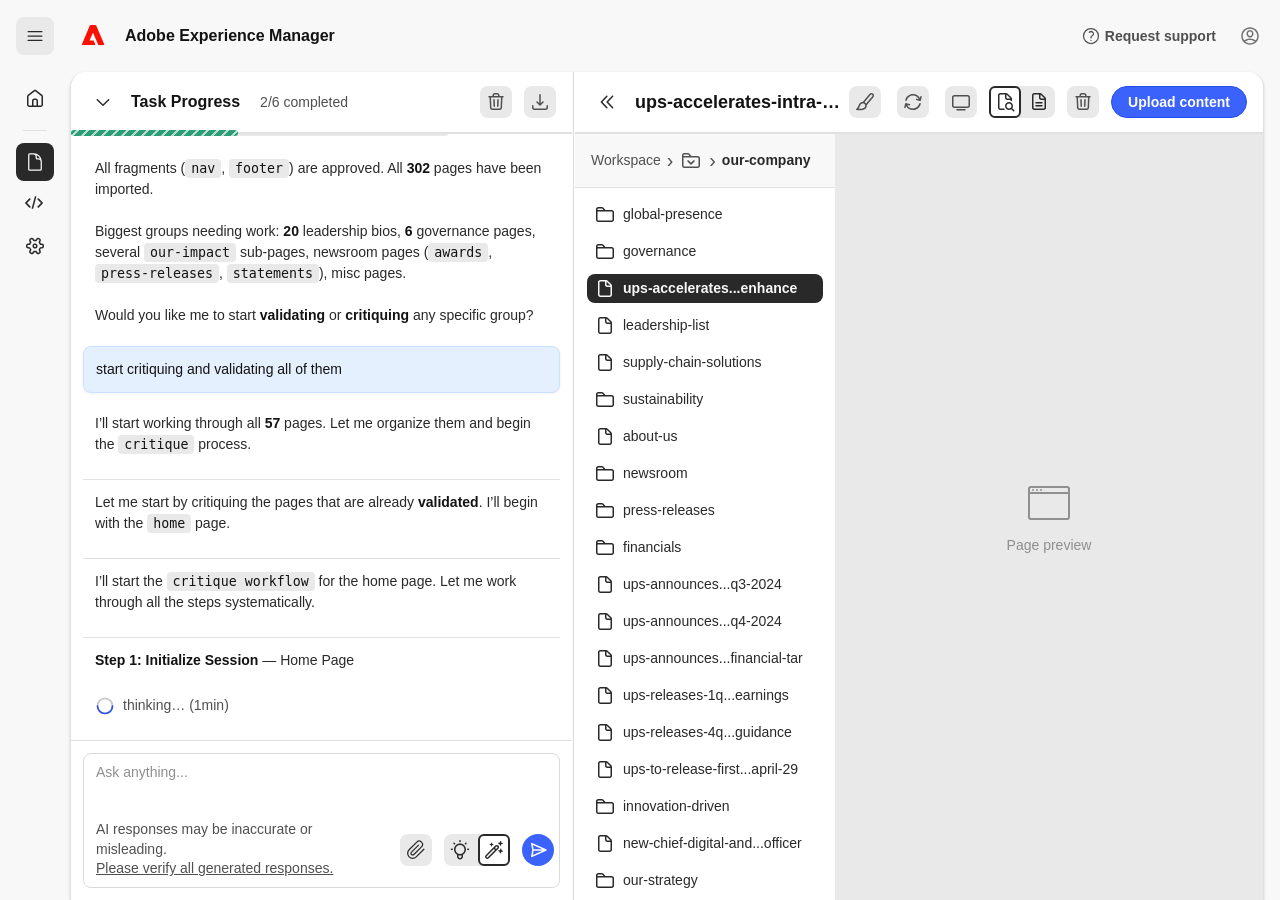
==== commit 1bcf6652: "Updated layout" ====
--- a/index.html
+++ b/index.html
@@ -6,10 +6,8 @@
   <title>Adobe Experience Manager</title>
   <!-- Adobe Clean via Adobe Fonts (use your kit ID) or system fallback -->
   <style>
-    /* ======================================================
-       ExMod Console UI Prototype
-       Adobe Spectrum design tokens (tokens-v2 light theme)
-       ====================================================== */
+    /* AEM Experience Modernization Console – Mock
+       Spectrum design tokens (light theme, medium scale) */
 
     /* --- Spectrum Design Tokens (Light Theme, Medium Scale) --- */
     :root {
@@ -90,16 +88,14 @@
       /* Layout */
       --header-height: 72px;
       --nav-width: 70px;
-      --main-radius: var(--spectrum-corner-radius-100);
       --spectrum-document-tree-width: 260px;
       --spectrum-document-tree-min-width: 150px;
-      --spectrum-chat-grid-min: 400px;
+      --spectrum-chat-grid-min: 500px;
       --spectrum-task-list-max-height: 480px;
       --spectrum-chat-textarea-min-height: 44px;
       --spectrum-chat-textarea-max-height: 120px;
       --spectrum-disclaimer-max-width: 280px;
       --spectrum-nav-item-size: 38px;
-      --spectrum-nav-item-left-offset: calc((var(--nav-width) - var(--spectrum-nav-item-size)) / 2);
       --toolbar-height: calc(var(--spectrum-component-height-100) + 2 * var(--spectrum-spacing-300));
     }
 
@@ -112,7 +108,7 @@
       font-size: var(--spectrum-font-size-100);
       line-height: 1.5;
       color: var(--spectrum-neutral-content-color-default);
-      background: rgb(248, 248, 248);
+      background: var(--spectrum-gray-50);
       -webkit-font-smoothing: antialiased;
     }
 
@@ -127,9 +123,8 @@
       border: none;
       background: var(--spectrum-gray-100);
       cursor: pointer;
-      color: var(--spectrum-gray-800);
+      color: var(--spectrum-neutral-content-color-default);
       border-radius: var(--spectrum-corner-radius-100);
-      color: var(--spectrum-neutral-content-color-default);
       padding: 0;
       transition: background-color 0.13s ease-out, color 0.13s ease-out;
     }
@@ -161,9 +156,8 @@
       border: none;
       background: var(--spectrum-gray-100);
       cursor: pointer;
-      color: var(--spectrum-gray-800);
+      color: var(--spectrum-neutral-content-color-default);
       border-radius: var(--spectrum-corner-radius-100);
-      color: var(--spectrum-neutral-content-color-default);
       padding: 0;
       transition: background-color 0.13s ease-out, color 0.13s ease-out;
     }
@@ -209,7 +203,7 @@
       display: flex;
       flex-direction: column;
       height: 100vh;
-      background: rgb(248, 248, 248);
+      background: var(--spectrum-gray-50);
     }
 
     /* === GLOBAL HEADER === */
@@ -280,8 +274,8 @@
       color: var(--spectrum-neutral-content-color-default);
     }
     .request-support-link .spectrum-icon-outline {
-      width: 18px;
-      height: 18px;
+      width: var(--spectrum-icon-size-100);
+      height: var(--spectrum-icon-size-100);
       fill: none;
       stroke: currentColor;
       stroke-width: 1.5;
@@ -291,17 +285,14 @@
     .user-avatar {
       width: var(--spectrum-component-height-150);
       height: var(--spectrum-component-height-150);
-      border-radius: 50%;
-      background: var(--spectrum-gray-300);
       color: var(--spectrum-gray-600);
       display: inline-flex;
       align-items: center;
       justify-content: center;
-      overflow: hidden;
     }
     .user-avatar svg {
-      width: 18px;
-      height: 18px;
+      width: var(--spectrum-icon-size-100);
+      height: var(--spectrum-icon-size-100);
       fill: currentColor;
     }
 
@@ -310,7 +301,7 @@
       display: flex;
       flex: 1;
       min-height: 0;
-      padding: 0 0 0 0;
+      padding: 0;
       position: relative;
       z-index: 101;
     }
@@ -379,21 +370,21 @@
       color: var(--spectrum-gray-500);
       margin-bottom: var(--spectrum-spacing-75);
       writing-mode: vertical-rl;
-      display: none; /* hidden in collapsed state */
+      display: none;
     }
 
     /* === MAIN CONTENT AREA === */
     .exmod-main {
       flex: 1;
       min-width: 0;
-      background: white;
+      background: var(--spectrum-gray-25);
       overflow: hidden;
       margin-right: 16px;
       border-radius: 16px 16px 0 0;
       box-shadow: rgba(0, 0, 0, 0.12) 0px 1px 3px 0px, rgba(0, 0, 0, 0.06) 0px 1px 2px 0px;
-      border-left: 1px solid rgb(225, 225, 225);
-      border-top-width: 0;
-      border-right: 1px solid rgb(225, 225, 225);
+      border-left: 1px solid var(--spectrum-gray-200);
+      border-top: 0;
+      border-right: 1px solid var(--spectrum-gray-200);
       display: flex;
       flex-direction: column;
     }
@@ -456,7 +447,7 @@
       height: 100%;
       overflow: hidden;
       position: relative;
-      background: #fff;
+      background: var(--spectrum-gray-25);
     }
 
     /* Task Progress - docked to chat panel edges (top, left, right) */
@@ -466,7 +457,7 @@
       left: 0;
       right: 0;
       z-index: 10;
-      background: #fff;
+      background: var(--spectrum-gray-25);
       border-bottom: 1px solid var(--spectrum-gray-200);
       box-shadow: 0 4px 12px rgba(0,0,0,0.12);
       overflow: visible;
@@ -582,9 +573,8 @@
     .progress-bar-wrap {
       padding: 0;
       flex-shrink: 0;
-      margin-top: 2px; /* moved down 7px from -5px to compensate for toolbar height reduction (64→57) */
+      margin-top: 2px;
       margin-bottom: -1px;
-      transform: translateY(0); /* moved up 1px from translateY(1px) */
       height: 0;
       position: relative;
     }
@@ -615,7 +605,7 @@
 
     /* Task List */
     .task-list {
-      padding: 12px 24px;
+      padding: var(--spectrum-spacing-200) var(--spectrum-spacing-400);
       flex-shrink: 0;
       border-bottom: var(--spectrum-border-width-100) solid var(--spectrum-gray-200);
     }
@@ -757,11 +747,11 @@
       padding-top: var(--spectrum-spacing-200);
     }
     .chat-msg.user {
-      background-color: rgb(203, 226, 254);
+      background-color: var(--spectrum-blue-200);
       color: var(--spectrum-gray-900);
       border-radius: var(--spectrum-corner-radius-100);
-      padding: 11px;
-      border: 1px solid rgb(172, 207, 253);
+      padding: var(--spectrum-spacing-200);
+      border: 1px solid var(--spectrum-blue-300);
       box-shadow: 0 1px 3px rgba(0,0,0,0.06);
     }
     .chat-msg.system {
@@ -812,7 +802,7 @@
       padding: var(--spectrum-spacing-200);
       border-top: var(--spectrum-border-width-100) solid var(--spectrum-gray-200);
       flex-shrink: 0;
-      background: #fff;
+      background: var(--spectrum-gray-25);
     }
     .chat-input-wrap {
       display: flex;
@@ -821,7 +811,7 @@
       border: var(--spectrum-border-width-100) solid var(--spectrum-gray-300);
       border-radius: var(--spectrum-corner-radius-100);
       padding: var(--spectrum-spacing-100) var(--spectrum-spacing-200);
-      background: #fff;
+      background: var(--spectrum-gray-25);
       transition: border-color 0.13s ease-out, box-shadow 0.13s ease-out;
     }
     .chat-input-wrap:focus-within {
@@ -906,7 +896,7 @@
       background: var(--spectrum-gray-200);
     }
     .chat-mode-btn.active {
-      background: #fff;
+      background: var(--spectrum-gray-25);
       border: 2px solid var(--spectrum-gray-800);
     }
     .chat-attach-btn svg,
@@ -927,7 +917,7 @@
       border: none;
       background: var(--spectrum-accent-background-color-default);
       border-radius: 50%;
-      color: #fff;
+      color: var(--spectrum-gray-25);
       cursor: pointer;
       display: flex;
       align-items: center;
@@ -960,7 +950,7 @@
       height: calc(var(--toolbar-height) - 2px);
       padding: var(--spectrum-spacing-300);
       flex-shrink: 0;
-      background: white;
+      background: var(--spectrum-gray-25);
       border-bottom: 2px solid var(--spectrum-gray-200);
       box-sizing: border-box;
     }
@@ -972,7 +962,7 @@
       flex: 1;
     }
     .preview-toolbar .page-title {
-      font-size: 18px;
+      font-size: var(--spectrum-font-size-300);
       font-weight: var(--spectrum-bold-font-weight);
       color: var(--spectrum-gray-900);
       white-space: nowrap;
@@ -1056,11 +1046,6 @@
       stroke-linejoin: round;
     }
 
-    /* Toolbar separator (removed - toolbar has its own border) */
-    .toolbar-sep {
-      display: none;
-    }
-
     .breadcrumb-sep {
       color: var(--spectrum-gray-700);
       font-size: 1.4em;
@@ -1109,7 +1094,7 @@
       gap: var(--spectrum-spacing-75);
       min-height: var(--spectrum-component-height-100);
       padding: var(--spectrum-spacing-200) var(--spectrum-spacing-300);
-      font-size: 14px;
+      font-size: var(--spectrum-font-size-100);
       font-weight: var(--spectrum-medium-font-weight);
       color: var(--spectrum-neutral-subdued-content-color-default);
       border-bottom: var(--spectrum-border-width-100) solid var(--spectrum-gray-200);
@@ -1204,7 +1189,7 @@
       padding: var(--spectrum-spacing-75) var(--spectrum-spacing-100);
       border-radius: var(--spectrum-corner-radius-100);
       cursor: pointer;
-      font-size: 14px;
+      font-size: var(--spectrum-font-size-100);
       font-weight: var(--spectrum-medium-font-weight);
       color: var(--spectrum-neutral-content-color-default);
       transition: background-color 0.13s ease-out;
@@ -1265,41 +1250,77 @@
     }
 
     /* Viewport Toggles (inline in toolbar) */
-    /* Viewport switcher - matches view-mode-switcher style */
-    .viewport-switcher {
-      display: flex;
-      gap: 2px;
-      border-radius: var(--spectrum-corner-radius-100);
-      background: var(--spectrum-gray-100);
-    }
-    .viewport-btn {
+    /* Viewport dropdown (Desktop / Tablet / Phone) */
+    .viewport-dropdown {
+      position: relative;
+    }
+    .viewport-dropdown-trigger {
       width: var(--spectrum-component-height-100);
       height: var(--spectrum-component-height-100);
       border: none;
-      border-radius: calc(var(--spectrum-corner-radius-100) - 2px);
-      background: transparent;
-      color: var(--spectrum-gray-800);
+      background: var(--spectrum-gray-100);
+      border-radius: var(--spectrum-corner-radius-100);
       cursor: pointer;
       display: flex;
       align-items: center;
       justify-content: center;
-      transition: background-color 0.13s ease-out, border-color 0.13s ease-out;
-    }
-    .viewport-btn:hover {
+      color: var(--spectrum-neutral-subdued-content-color-default);
+      transition: background-color 0.13s ease-out, color 0.13s ease-out;
+    }
+    .viewport-dropdown-trigger:hover {
       background: var(--spectrum-gray-200);
-    }
-    .viewport-btn.active {
-      background: #fff;
-      border: 2px solid var(--spectrum-gray-800);
-    }
-    .viewport-btn svg {
+      color: var(--spectrum-neutral-content-color-default);
+    }
+    .viewport-dropdown-trigger:focus-visible {
+      outline: var(--spectrum-focus-indicator-thickness) solid var(--spectrum-focus-indicator-color);
+      outline-offset: var(--spectrum-focus-indicator-gap);
+    }
+    .viewport-dropdown-trigger svg {
       width: var(--spectrum-static-size-200);
       height: var(--spectrum-static-size-200);
       fill: currentColor;
     }
-    .viewport-btn:focus-visible {
-      outline: var(--spectrum-focus-indicator-thickness) solid var(--spectrum-focus-indicator-color);
-      outline-offset: var(--spectrum-focus-indicator-gap);
+    .viewport-dropdown-overlay {
+      display: none;
+      position: absolute;
+      top: 100%;
+      left: 0;
+      margin-top: var(--spectrum-spacing-75);
+      min-width: 120px;
+      background: var(--spectrum-gray-25);
+      border: var(--spectrum-border-width-100) solid var(--spectrum-gray-300);
+      border-radius: var(--spectrum-corner-radius-100);
+      box-shadow: 0 4px 12px rgba(0,0,0,0.15);
+      z-index: 100;
+      overflow: hidden;
+    }
+    .viewport-dropdown.open .viewport-dropdown-overlay {
+      display: block;
+    }
+    .viewport-dropdown-option {
+      display: flex;
+      align-items: center;
+      gap: var(--spectrum-spacing-100);
+      width: 100%;
+      padding: var(--spectrum-spacing-100) var(--spectrum-spacing-200);
+      padding-left: calc((var(--spectrum-component-height-100) - var(--spectrum-static-size-200)) / 2);
+      border: none;
+      background: transparent;
+      font-size: var(--spectrum-font-size-100);
+      color: var(--spectrum-neutral-content-color-default);
+      cursor: pointer;
+      text-align: left;
+      font-family: var(--spectrum-sans-serif-font-family);
+      transition: background-color 0.13s ease-out;
+    }
+    .viewport-dropdown-option:hover {
+      background: var(--spectrum-gray-75);
+    }
+    .viewport-dropdown-option svg {
+      width: var(--spectrum-static-size-200);
+      height: var(--spectrum-static-size-200);
+      fill: currentColor;
+      flex-shrink: 0;
     }
 
     /* Toolbar icon buttons (32x32) */
@@ -1312,7 +1333,6 @@
       border-radius: var(--spectrum-corner-radius-100);
       cursor: pointer;
       display: flex;
-      color: var(--spectrum-gray-800);
       align-items: center;
       justify-content: center;
       color: var(--spectrum-neutral-subdued-content-color-default);
@@ -1427,7 +1447,7 @@
       left: 0;
       margin-top: var(--spectrum-spacing-75);
       min-width: 140px;
-      background: white;
+      background: var(--spectrum-gray-25);
       border: var(--spectrum-border-width-100) solid var(--spectrum-gray-300);
       border-radius: var(--spectrum-corner-radius-100);
       box-shadow: 0 4px 12px rgba(0,0,0,0.15);
@@ -1487,7 +1507,7 @@
       background: var(--spectrum-gray-200);
     }
     .view-mode-btn.active {
-      background: #fff;
+      background: var(--spectrum-gray-25);
       border: 2px solid var(--spectrum-gray-800);
     }
     .view-mode-btn svg {
@@ -1775,16 +1795,24 @@
                   <button class="toolbar-icon-btn" type="button" data-tooltip="Refresh" aria-label="Refresh">
                     <svg viewBox="0 0 20 20" focusable="false"><path fill="currentColor" d="M18.207 3.897c-.406-.094-.809.15-.906.554l-.38 1.575C15.523 3.594 12.919 2.02 10 2.02c-3.685 0-6.875 2.5-7.76 6.08-.099.403.147.81.55.909.4.1.808-.147.907-.55.718-2.907 3.31-4.939 6.303-4.939 2.517 0 4.735 1.447 5.809 3.633l-2.102-.508c-.404-.094-.808.15-.906.553s.15.808.553.905l3.245.785c.125.088.274.142.432.142q.09 0 .18-.021c.048-.012.086-.041.13-.061.069-.019.142-.02.205-.058.17-.104.29-.27.338-.464l.875-3.624c.097-.403-.15-.808-.552-.906M17.21 11.032c-.396-.096-.807.147-.907.55-.718 2.908-3.31 4.94-6.303 4.94-2.517 0-4.735-1.447-5.81-3.634l2.103.508c.403.092.809-.15.906-.553s-.15-.808-.553-.905l-3.255-.787c-.171-.118-.385-.171-.602-.119-.015.004-.026.015-.04.02-.104.013-.205.044-.295.1-.17.103-.29.27-.338.463l-.875 3.624c-.097.403.15.808.552.906q.09.02.177.02c.339 0 .646-.23.729-.574l.38-1.575c1.398 2.432 4.002 4.005 6.921 4.005 3.685 0 6.876-2.5 7.76-6.08.099-.403-.147-.81-.549-.909"/></svg>
                   </button>
-                  <div class="viewport-switcher" id="viewport-switcher">
-                    <button class="viewport-btn active" type="button" data-viewport="desktop" data-tooltip="Desktop" aria-label="Desktop">
-                      <svg viewBox="0 0 20 20" focusable="false"><path fill="currentColor" d="M14 18.5H6c-.414 0-.75-.336-.75-.75S5.586 17 6 17h8c.414 0 .75.336.75.75s-.336.75-.75.75M16.75 16H3.25C2.01 16 1 14.99 1 13.75v-8.5C1 4.01 2.01 3 3.25 3h13.5C17.99 3 19 4.01 19 5.25v8.5c0 1.24-1.01 2.25-2.25 2.25M3.25 4.5c-.413 0-.75.337-.75.75v8.5c0 .413.337.75.75.75h13.5c.413 0 .75-.337.75-.75v-8.5c0-.413-.337-.75-.75-.75z"/></svg>
+                  <div class="viewport-dropdown" id="viewport-dropdown">
+                    <button class="viewport-dropdown-trigger" type="button" data-viewport="desktop" data-tooltip="Viewport" aria-label="Viewport" aria-haspopup="true" aria-expanded="false">
+                      <svg viewBox="0 0 20 20" focusable="false" aria-hidden="true"><path fill="currentColor" d="M14 18.5H6c-.414 0-.75-.336-.75-.75S5.586 17 6 17h8c.414 0 .75.336.75.75s-.336.75-.75.75M16.75 16H3.25C2.01 16 1 14.99 1 13.75v-8.5C1 4.01 2.01 3 3.25 3h13.5C17.99 3 19 4.01 19 5.25v8.5c0 1.24-1.01 2.25-2.25 2.25M3.25 4.5c-.413 0-.75.337-.75.75v8.5c0 .413.337.75.75.75h13.5c.413 0 .75-.337.75-.75v-8.5c0-.413-.337-.75-.75-.75z"/></svg>
                     </button>
-                    <button class="viewport-btn" type="button" data-viewport="tablet" data-tooltip="Tablet" aria-label="Tablet">
-                      <svg viewBox="0 0 20 20" focusable="false"><circle cx="5" cy="9.998" r="1" fill="currentColor"/><path fill="currentColor" d="M3.25 2.998h13.5c1.24 0 2.25 1.01 2.25 2.25v9.5c0 1.24-1.01 2.25-2.25 2.25H3.25c-1.24 0-2.25-1.01-2.25-2.25v-9.5c0-1.24 1.01-2.25 2.25-2.25m13.5 12.5c.413 0 .75-.337.75-.75v-9.5c0-.413-.337-.75-.75-.75H3.25c-.413 0-.75.337-.75.75v9.5c0 .413.337.75.75.75z"/></svg>
-                    </button>
-                    <button class="viewport-btn" type="button" data-viewport="phone" data-tooltip="Phone" aria-label="Phone">
-                      <svg viewBox="0 0 20 20" focusable="false"><circle cx="10" cy="15" r="1" fill="currentColor"/><path fill="currentColor" d="M13.75 19h-7.5C5.01 19 4 17.99 4 16.75V3.25C4 2.01 5.01 1 6.25 1h7.5C14.99 1 16 2.01 16 3.25v13.5c0 1.24-1.01 2.25-2.25 2.25M6.25 2.5c-.413 0-.75.337-.75.75v13.5c0 .413.337.75.75.75h7.5c.413 0 .75-.337.75-.75V3.25c0-.413-.337-.75-.75-.75z"/></svg>
-                    </button>
+                    <div class="viewport-dropdown-overlay">
+                      <button class="viewport-dropdown-option" type="button" data-viewport="desktop">
+                        <svg viewBox="0 0 20 20" focusable="false"><path fill="currentColor" d="M14 18.5H6c-.414 0-.75-.336-.75-.75S5.586 17 6 17h8c.414 0 .75.336.75.75s-.336.75-.75.75M16.75 16H3.25C2.01 16 1 14.99 1 13.75v-8.5C1 4.01 2.01 3 3.25 3h13.5C17.99 3 19 4.01 19 5.25v8.5c0 1.24-1.01 2.25-2.25 2.25M3.25 4.5c-.413 0-.75.337-.75.75v8.5c0 .413.337.75.75.75h13.5c.413 0 .75-.337.75-.75v-8.5c0-.413-.337-.75-.75-.75z"/></svg>
+                        Desktop
+                      </button>
+                      <button class="viewport-dropdown-option" type="button" data-viewport="tablet">
+                        <svg viewBox="0 0 20 20" focusable="false"><circle cx="5" cy="9.998" r="1" fill="currentColor"/><path fill="currentColor" d="M3.25 2.998h13.5c1.24 0 2.25 1.01 2.25 2.25v9.5c0 1.24-1.01 2.25-2.25 2.25H3.25c-1.24 0-2.25-1.01-2.25-2.25v-9.5c0-1.24 1.01-2.25 2.25-2.25m13.5 12.5c.413 0 .75-.337.75-.75v-9.5c0-.413-.337-.75-.75-.75H3.25c-.413 0-.75.337-.75.75v9.5c0 .413.337.75.75.75z"/></svg>
+                        Tablet
+                      </button>
+                      <button class="viewport-dropdown-option" type="button" data-viewport="phone">
+                        <svg viewBox="0 0 20 20" focusable="false"><circle cx="10" cy="15" r="1" fill="currentColor"/><path fill="currentColor" d="M13.75 19h-7.5C5.01 19 4 17.99 4 16.75V3.25C4 2.01 5.01 1 6.25 1h7.5C14.99 1 16 2.01 16 3.25v13.5c0 1.24-1.01 2.25-2.25 2.25M6.25 2.5c-.413 0-.75.337-.75.75v13.5c0 .413.337.75.75.75h7.5c.413 0 .75-.337.75-.75V3.25c0-.413-.337-.75-.75-.75z"/></svg>
+                        Phone
+                      </button>
+                    </div>
                   </div>
                 </div>
                 <div class="view-mode-switcher">
@@ -1801,7 +1829,6 @@
                 <button class="btn-upload" type="button" aria-label="Upload content">Upload content</button>
               </div>
             </div>
-            <div class="toolbar-sep"></div>
 
             <!-- Content area: tree + iframe + viewport toggles -->
             <div class="preview-content" id="preview-content">
@@ -2000,7 +2027,7 @@
       var grip = document.getElementById('chat-resize-handle-grip');
       var chatPanel = document.querySelector('.exmod-chat');
       if (!grid || !handle || !grip || !chatPanel) return;
-      var minWidth = 400;
+      var minWidth = 500;
       var startX, startWidth;
       function getMaxWidth() {
         return Math.max(minWidth, (grid.offsetWidth || 0) - 605);
@@ -2031,16 +2058,41 @@
       grip.addEventListener('mousedown', onMouseDown);
     })();
 
-    // Viewport switcher (Desktop / Tablet / Phone)
-    document.querySelectorAll('.viewport-btn').forEach(function(btn) {
-      btn.addEventListener('click', function() {
-        var switcher = this.closest('.viewport-switcher');
-        if (switcher) {
-          switcher.querySelectorAll('.viewport-btn').forEach(function(b) { b.classList.remove('active'); });
-          this.classList.add('active');
-        }
+    // Viewport dropdown (Desktop / Tablet / Phone)
+    (function() {
+      var dropdown = document.getElementById('viewport-dropdown');
+      if (!dropdown) return;
+      var trigger = dropdown.querySelector('.viewport-dropdown-trigger');
+      var options = dropdown.querySelectorAll('.viewport-dropdown-option');
+      var icons = {
+        desktop: '<svg viewBox="0 0 20 20" focusable="false" aria-hidden="true"><path fill="currentColor" d="M14 18.5H6c-.414 0-.75-.336-.75-.75S5.586 17 6 17h8c.414 0 .75.336.75.75s-.336.75-.75.75M16.75 16H3.25C2.01 16 1 14.99 1 13.75v-8.5C1 4.01 2.01 3 3.25 3h13.5C17.99 3 19 4.01 19 5.25v8.5c0 1.24-1.01 2.25-2.25 2.25M3.25 4.5c-.413 0-.75.337-.75.75v8.5c0 .413.337.75.75.75h13.5c.413 0 .75-.337.75-.75v-8.5c0-.413-.337-.75-.75-.75z"/></svg>',
+        tablet: '<svg viewBox="0 0 20 20" focusable="false" aria-hidden="true"><circle cx="5" cy="9.998" r="1" fill="currentColor"/><path fill="currentColor" d="M3.25 2.998h13.5c1.24 0 2.25 1.01 2.25 2.25v9.5c0 1.24-1.01 2.25-2.25 2.25H3.25c-1.24 0-2.25-1.01-2.25-2.25v-9.5c0-1.24 1.01-2.25 2.25-2.25m13.5 12.5c.413 0 .75-.337.75-.75v-9.5c0-.413-.337-.75-.75-.75H3.25c-.413 0-.75.337-.75.75v9.5c0 .413.337.75.75.75z"/></svg>',
+        phone: '<svg viewBox="0 0 20 20" focusable="false" aria-hidden="true"><circle cx="10" cy="15" r="1" fill="currentColor"/><path fill="currentColor" d="M13.75 19h-7.5C5.01 19 4 17.99 4 16.75V3.25C4 2.01 5.01 1 6.25 1h7.5C14.99 1 16 2.01 16 3.25v13.5c0 1.24-1.01 2.25-2.25 2.25M6.25 2.5c-.413 0-.75.337-.75.75v13.5c0 .413.337.75.75.75h7.5c.413 0 .75-.337.75-.75V3.25c0-.413-.337-.75-.75-.75z"/></svg>'
+      };
+      function setViewport(v) {
+        var label = v.charAt(0).toUpperCase() + v.slice(1);
+        trigger.setAttribute('data-viewport', v);
+        trigger.setAttribute('aria-label', label);
+        trigger.setAttribute('data-tooltip', label);
+        trigger.innerHTML = icons[v];
+      }
+      trigger.addEventListener('click', function(e) {
+        e.stopPropagation();
+        dropdown.classList.toggle('open');
+        trigger.setAttribute('aria-expanded', dropdown.classList.contains('open'));
       });
-    });
+      options.forEach(function(opt) {
+        opt.addEventListener('click', function() {
+          setViewport(this.getAttribute('data-viewport'));
+          dropdown.classList.remove('open');
+          trigger.setAttribute('aria-expanded', 'false');
+        });
+      });
+      document.addEventListener('click', function() {
+        dropdown.classList.remove('open');
+        trigger.setAttribute('aria-expanded', 'false');
+      });
+    })();
     // Breadcrumb path dropdown
     var breadcrumbPathDropdown = document.getElementById('breadcrumb-path-dropdown');
     if (breadcrumbPathDropdown) {
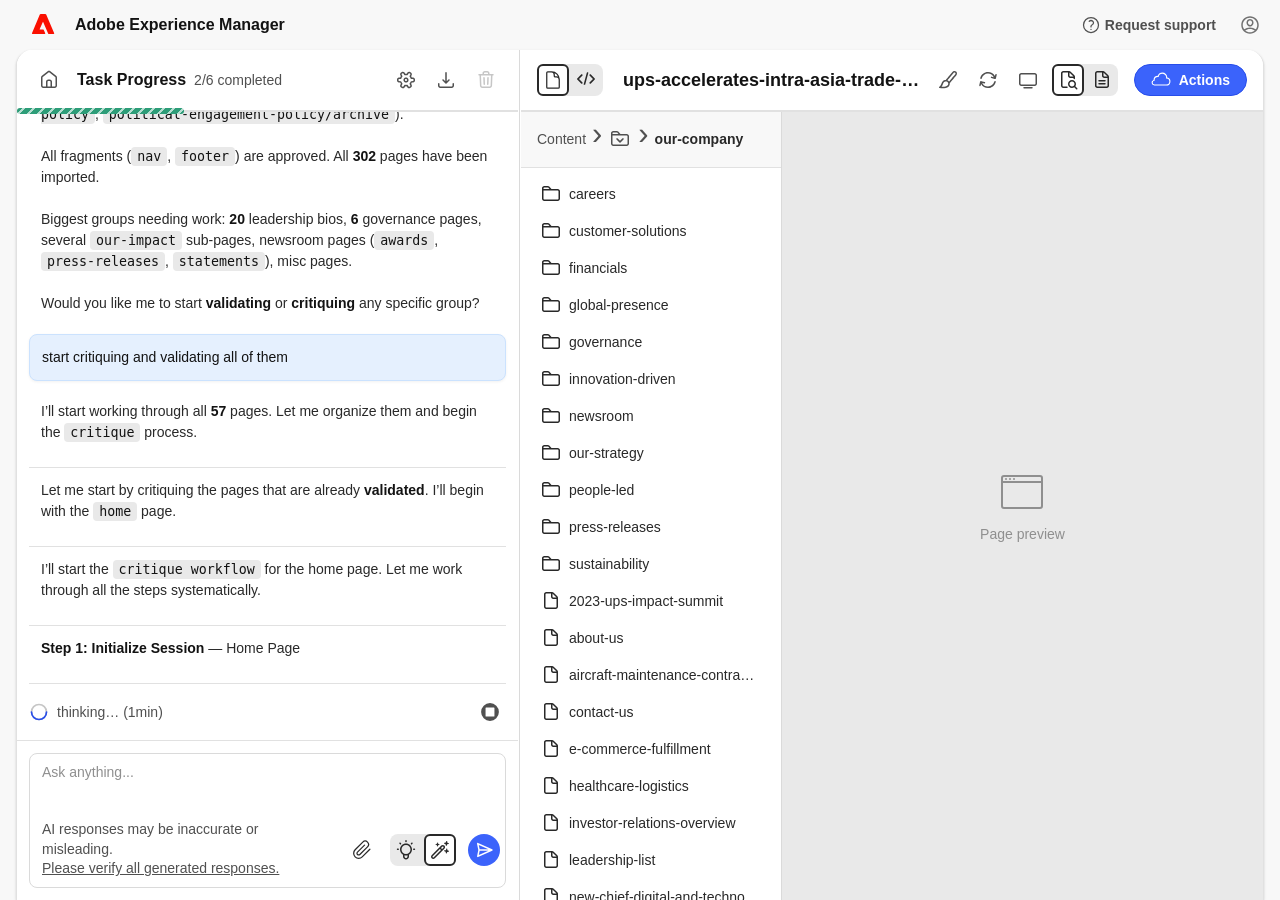
==== commit 221c3d69: "Updated layout" ====
--- a/index.html
+++ b/index.html
@@ -34,9 +34,16 @@
       --spectrum-blue-900: #3b63fb;
       --spectrum-blue-1000: #274dea;
 
+      /* Sweet violet (plan mode accent - AI-style) */
+      --spectrum-violet-800: #8b5cf6;
+      --spectrum-violet-900: #7c3aed;
+      --spectrum-plan-accent-default: var(--spectrum-violet-800);
+      --spectrum-plan-accent-hover: var(--spectrum-violet-900);
+
       /* Notice (orange - for in-progress) */
       --spectrum-orange-600: #fc7d00;
       --spectrum-green-600: #2d9d78;
+      --spectrum-red-600: #e34850;
 
       /* Semantic aliases (Spectrum naming) */
       --spectrum-background-layer-1-color: var(--spectrum-gray-50);
@@ -46,6 +53,7 @@
       --spectrum-accent-background-color-default: var(--spectrum-blue-900);
       --spectrum-accent-background-color-hover: var(--spectrum-blue-1000);
       --spectrum-blue-subtle-background-color-default: var(--spectrum-blue-200);
+      --spectrum-button-hover-overlay: rgba(0, 0, 0, 0.06);
 
       /* Layout tokens */
       --spectrum-spacing-75: 4px;
@@ -78,6 +86,7 @@
 
       /* Font */
       --spectrum-sans-serif-font-family: "adobe-clean", "Adobe Clean", "Source Sans Pro", -apple-system, BlinkMacSystemFont, "Segoe UI", Roboto, sans-serif;
+      --spectrum-mono-font-family: "Source Code Pro", "Monaco", "Consolas", monospace;
       --spectrum-font-size-75: 12px;
       --spectrum-font-size-100: 14px;
       --spectrum-font-size-200: 16px;
@@ -86,7 +95,7 @@
       --spectrum-bold-font-weight: 700;
 
       /* Layout */
-      --header-height: 72px;
+      --header-height: 50px;
       --nav-width: 70px;
       --spectrum-document-tree-width: 260px;
       --spectrum-document-tree-min-width: 150px;
@@ -121,14 +130,14 @@
       width: var(--spectrum-component-height-100);
       height: var(--spectrum-component-height-100);
       border: none;
-      background: var(--spectrum-gray-100);
+      background: transparent;
       cursor: pointer;
       color: var(--spectrum-neutral-content-color-default);
       border-radius: var(--spectrum-corner-radius-100);
       padding: 0;
       transition: background-color 0.13s ease-out, color 0.13s ease-out;
     }
-    .icon-btn:hover { background: var(--spectrum-gray-200); }
+    .icon-btn:hover { background: var(--spectrum-button-hover-overlay); }
     .icon-btn:focus-visible {
       outline: var(--spectrum-focus-indicator-thickness) solid var(--spectrum-focus-indicator-color);
       outline-offset: var(--spectrum-focus-indicator-gap);
@@ -154,14 +163,14 @@
       width: var(--spectrum-component-height-150);
       height: var(--spectrum-component-height-150);
       border: none;
-      background: var(--spectrum-gray-100);
+      background: transparent;
       cursor: pointer;
       color: var(--spectrum-neutral-content-color-default);
       border-radius: var(--spectrum-corner-radius-100);
       padding: 0;
       transition: background-color 0.13s ease-out, color 0.13s ease-out;
     }
-    .icon-btn-sm:hover { background: var(--spectrum-gray-200); }
+    .icon-btn-sm:hover { background: var(--spectrum-button-hover-overlay); }
     .icon-btn-sm:focus-visible {
       outline: var(--spectrum-focus-indicator-thickness) solid var(--spectrum-focus-indicator-color);
       outline-offset: var(--spectrum-focus-indicator-gap);
@@ -179,25 +188,6 @@
       stroke-linecap: round;
       stroke-linejoin: round;
     }
-    .preview-toolbar .toolbar-back-btn {
-      width: var(--spectrum-component-height-100);
-      height: var(--spectrum-component-height-100);
-      background: transparent;
-    }
-    .preview-toolbar .toolbar-back-btn:hover {
-      background: var(--spectrum-gray-100);
-    }
-    .preview-toolbar .toolbar-back-btn svg {
-      transition: transform 0.2s ease-out;
-    }
-    .preview-toolbar .toolbar-back-btn.collapsed svg {
-      transform: rotate(180deg);
-    }
-    .toolbar-back-btn svg {
-      width: var(--spectrum-icon-size-100);
-      height: var(--spectrum-icon-size-100);
-    }
-
     /* --- Layout Shell --- */
     .exmod-root {
       display: flex;
@@ -270,7 +260,7 @@
       transition: background-color 0.13s ease-out, color 0.13s ease-out;
     }
     .request-support-link:hover {
-      background: rgba(0,0,0,0.04);
+      background: var(--spectrum-button-hover-overlay);
       color: var(--spectrum-neutral-content-color-default);
     }
     .request-support-link .spectrum-icon-outline {
@@ -331,7 +321,7 @@
       position: relative;
       transition: background-color 0.13s ease-out, color 0.13s ease-out;
     }
-    .nav-item:hover { background: rgba(0,0,0,0.04); }
+    .nav-item:hover { background: var(--spectrum-button-hover-overlay); }
     .nav-item:focus-visible {
       outline: var(--spectrum-focus-indicator-thickness) solid var(--spectrum-focus-indicator-color);
       outline-offset: var(--spectrum-focus-indicator-gap);
@@ -379,6 +369,7 @@
       min-width: 0;
       background: var(--spectrum-gray-25);
       overflow: hidden;
+      margin-left: 16px;
       margin-right: 16px;
       border-radius: 16px 16px 0 0;
       box-shadow: rgba(0, 0, 0, 0.12) 0px 1px 3px 0px, rgba(0, 0, 0, 0.06) 0px 1px 2px 0px;
@@ -431,6 +422,88 @@
     }
     .chat-resize-handle.dragging .chat-resize-handle-grip {
       background: var(--spectrum-blue-200);
+    }
+    .document-tree-resize-handle {
+      width: 1px;
+      min-width: 1px;
+      flex-shrink: 0;
+      align-self: stretch;
+      margin: 0 auto;
+      display: block;
+      position: relative;
+      z-index: 2;
+      overflow: visible;
+      background: var(--spectrum-gray-300);
+    }
+    .document-tree-resize-handle-grip {
+      position: absolute;
+      top: 0;
+      bottom: 0;
+      left: 50%;
+      width: 5px;
+      margin-left: -2.5px;
+      cursor: col-resize;
+      user-select: none;
+      background: transparent;
+      transition: background-color 0.13s ease-out;
+    }
+    .document-tree-resize-handle:hover .document-tree-resize-handle-grip,
+    .document-tree-resize-handle.dragging .document-tree-resize-handle-grip {
+      background: var(--spectrum-gray-200);
+    }
+    .document-tree-resize-handle.dragging .document-tree-resize-handle-grip {
+      background: var(--spectrum-blue-200);
+    }
+    /* Disable width transition during resize for instant feedback (chat panel has none) */
+    .preview-content.tree-resizing .document-tree,
+    .preview-code.tree-resizing .code-tree {
+      transition: none;
+    }
+    .preview-content.tree-collapsed .document-tree-resize-handle,
+    .preview-code.code-tree-collapsed .document-tree-resize-handle {
+      display: none;
+    }
+
+    /* Custom tooltip for truncated file names (matches [data-tooltip] button style) */
+    .exmod-file-tooltip {
+      position: fixed;
+      z-index: 10000;
+      max-width: 320px;
+      padding: var(--spectrum-spacing-75) var(--spectrum-spacing-100);
+      font-size: var(--spectrum-font-size-75);
+      font-weight: var(--spectrum-medium-font-weight);
+      font-family: var(--spectrum-sans-serif-font-family);
+      color: var(--spectrum-gray-50);
+      background: var(--spectrum-gray-800);
+      border-radius: var(--spectrum-corner-radius-75);
+      pointer-events: none;
+      white-space: normal;
+      word-break: break-word;
+      opacity: 0;
+      visibility: hidden;
+      transition: opacity 0.1s ease-out, visibility 0.1s ease-out;
+    }
+    .exmod-file-tooltip::before {
+      content: '';
+      position: absolute;
+      left: var(--tt-arrow-x, 50%);
+      width: 10px;
+      height: 6px;
+      background: var(--spectrum-gray-800);
+      clip-path: polygon(50% 100%, 0 0, 100% 0);
+      transform: translate(-50%, 0);
+    }
+    .exmod-file-tooltip.above::before {
+      top: auto;
+      bottom: -6px;
+      clip-path: polygon(50% 0, 0 100%, 100% 100%);
+    }
+    .exmod-file-tooltip:not(.above)::before {
+      top: -6px;
+    }
+    .exmod-file-tooltip.visible {
+      opacity: 1;
+      visibility: visible;
     }
 
     /* === TASK PROGRESS PANEL (Left) === */
@@ -486,6 +559,31 @@
       flex: 1;
       min-width: 0;
     }
+    .chat-toolbar-nav-item {
+      display: flex;
+      align-items: center;
+      justify-content: center;
+      width: var(--spectrum-component-height-100);
+      height: var(--spectrum-component-height-100);
+      border-radius: var(--spectrum-corner-radius-100);
+      background: transparent;
+      color: var(--spectrum-neutral-subdued-content-color-default);
+      text-decoration: none;
+      flex-shrink: 0;
+      transition: background-color 0.13s ease-out, color 0.13s ease-out;
+    }
+    .chat-toolbar-nav-item:hover {
+      background: var(--spectrum-button-hover-overlay);
+      color: var(--spectrum-neutral-content-color-default);
+    }
+    .chat-toolbar-nav-item:focus-visible {
+      outline: var(--spectrum-focus-indicator-thickness) solid var(--spectrum-focus-indicator-color);
+      outline-offset: var(--spectrum-focus-indicator-gap);
+    }
+    .chat-toolbar-nav-item svg {
+      width: var(--spectrum-icon-size-100);
+      height: var(--spectrum-icon-size-100);
+    }
     .chat-toolbar h3 {
       font-size: var(--spectrum-font-size-200);
       font-weight: var(--spectrum-bold-font-weight);
@@ -495,14 +593,14 @@
     .chat-toolbar-right {
       display: flex;
       align-items: center;
-      gap: var(--spectrum-spacing-200);
+      gap: var(--spectrum-spacing-100);
     }
     .chat-toolbar-btn {
       width: var(--spectrum-component-height-100);
       height: var(--spectrum-component-height-100);
       border: none;
       border-radius: var(--spectrum-corner-radius-100);
-      background: var(--spectrum-gray-100);
+      background: transparent;
       color: var(--spectrum-neutral-subdued-content-color-default);
       cursor: pointer;
       display: flex;
@@ -511,7 +609,7 @@
       transition: background-color 0.13s ease-out, color 0.13s ease-out;
     }
     .chat-toolbar-btn:hover {
-      background: var(--spectrum-gray-200);
+      background: var(--spectrum-button-hover-overlay);
       color: var(--spectrum-neutral-content-color-default);
     }
     .chat-toolbar-btn:focus-visible {
@@ -522,40 +620,46 @@
       width: var(--spectrum-static-size-200);
       height: var(--spectrum-static-size-200);
     }
-    .task-progress-toggle {
-      display: inline-flex;
-      align-items: center;
-      justify-content: center;
-      width: 32px;
-      height: 32px;
-      color: var(--spectrum-gray-800);
-      transition: transform 0.2s ease;
-    }
-    .task-progress-toggle svg {
-      width: 20px;
-      height: 20px;
-    }
-    .task-progress-sticky.collapsed .task-progress-toggle {
-      transform: rotate(180deg);
-    }
-    .task-progress-toggle-btn {
-      border: none;
+    .chat-toolbar-btn--disabled {
+      color: var(--spectrum-gray-400);
+      cursor: default;
+      pointer-events: none;
+    }
+    .chat-toolbar-btn--disabled:hover {
       background: transparent;
-      padding: 0;
+      color: var(--spectrum-gray-400);
+    }
+    .task-progress-header {
+      display: flex;
+      align-items: center;
+      gap: var(--spectrum-spacing-100);
       cursor: pointer;
+      padding: var(--spectrum-spacing-75) var(--spectrum-spacing-100);
+      margin: calc(-1 * var(--spectrum-spacing-75)) calc(-1 * var(--spectrum-spacing-100));
       border-radius: var(--spectrum-corner-radius-100);
-    }
-    .task-progress-toggle-btn:hover {
-      background: var(--spectrum-gray-100);
-    }
-    .task-progress-toggle-btn:focus-visible {
+      transition: background-color 0.13s ease-out;
+    }
+    .task-progress-header:hover {
+      background: var(--spectrum-button-hover-overlay);
+    }
+    .task-progress-header.task-progress-header-stopped {
+      cursor: default;
+      pointer-events: none;
+    }
+    .task-progress-header.task-progress-header-stopped:hover {
+      background: transparent;
+    }
+    .task-progress-header:focus-visible {
       outline: var(--spectrum-focus-indicator-thickness) solid var(--spectrum-focus-indicator-color);
+      outline-offset: var(--spectrum-focus-indicator-gap);
+    }
+    .task-progress-header h3 {
+      margin: 0;
     }
     .completed-count {
       font-size: var(--spectrum-font-size-100);
       color: var(--spectrum-neutral-subdued-content-color-default);
       font-weight: var(--spectrum-medium-font-weight);
-      margin-left: var(--spectrum-spacing-100);
     }
 
     /* Task Progress collapsible content - unfolds below header when expanded */
@@ -725,6 +829,28 @@
       flex-direction: column;
       gap: 0;
     }
+    .chat-empty-state {
+      flex: 1;
+      display: flex;
+      flex-direction: column;
+      align-items: center;
+      justify-content: flex-start;
+      color: var(--spectrum-gray-500);
+      font-size: var(--spectrum-font-size-300);
+      font-family: var(--spectrum-sans-serif-font-family);
+      padding: var(--spectrum-spacing-400);
+      text-align: center;
+    }
+    .chat-empty-state::before {
+      content: '';
+      flex: 1;
+      min-height: 0;
+    }
+    .chat-empty-state::after {
+      content: '';
+      flex: 2;
+      min-height: 0;
+    }
     .chat-msg {
       padding: var(--spectrum-spacing-200) 0;
       font-size: var(--spectrum-font-size-100);
@@ -772,14 +898,24 @@
       padding: 2px 6px;
       border-radius: var(--spectrum-corner-radius-75);
     }
+    .chat-thinking-separator {
+      margin: var(--spectrum-spacing-200) 0;
+      border: none;
+      border-top: var(--spectrum-border-width-100) solid var(--spectrum-gray-200);
+    }
     .chat-thinking {
       display: flex;
       align-items: center;
-      gap: var(--spectrum-spacing-100);
-      padding: var(--spectrum-spacing-200) 0;
-      padding-left: 12px;
+      justify-content: space-between;
+      gap: var(--spectrum-spacing-200);
+      padding: var(--spectrum-spacing-200) var(--spectrum-spacing-200) var(--spectrum-spacing-200) var(--spectrum-spacing-150);
       color: var(--spectrum-neutral-subdued-content-color-default);
       font-size: var(--spectrum-font-size-100);
+    }
+    .chat-thinking-content {
+      display: flex;
+      align-items: center;
+      gap: var(--spectrum-spacing-100);
     }
     .chat-thinking-spinner {
       display: inline-flex;
@@ -865,7 +1001,7 @@
       height: var(--spectrum-component-height-100);
       border: none;
       border-radius: var(--spectrum-corner-radius-100);
-      background: var(--spectrum-gray-100);
+      background: transparent;
       color: var(--spectrum-gray-800);
       cursor: pointer;
       display: flex;
@@ -875,7 +1011,7 @@
       transition: background-color 0.13s ease-out, color 0.13s ease-out;
     }
     .chat-attach-btn:hover {
-      background: var(--spectrum-gray-200);
+      background: var(--spectrum-button-hover-overlay);
       color: var(--spectrum-neutral-content-color-default);
     }
     .chat-mode-btn {
@@ -930,6 +1066,16 @@
       outline: var(--spectrum-focus-indicator-thickness) solid var(--spectrum-focus-indicator-color);
       outline-offset: var(--spectrum-focus-indicator-gap);
     }
+    .exmod-chat[data-mode="plan"] .chat-send-btn {
+      background: var(--spectrum-plan-accent-default);
+    }
+    .exmod-chat[data-mode="plan"] .chat-send-btn:hover {
+      background: var(--spectrum-plan-accent-hover);
+    }
+    .exmod-chat[data-mode="plan"] .chat-input-wrap:focus-within {
+      border-color: var(--spectrum-plan-accent-default);
+      box-shadow: 0 0 0 1px var(--spectrum-plan-accent-default);
+    }
 
     /* === PREVIEW PANEL (Right) === */
     .exmod-preview {
@@ -940,8 +1086,8 @@
       overflow: hidden;
     }
 
-    /* Preview Toolbar - height minus border so total matches chat toolbar */
-    .preview-toolbar {
+    /* Content Toolbar - height minus border so total matches chat toolbar */
+    .content-toolbar {
       display: flex;
       align-items: center;
       justify-content: space-between;
@@ -960,11 +1106,14 @@
       gap: var(--spectrum-spacing-200);
       min-width: 0;
       flex: 1;
-    }
-    .preview-toolbar .page-title {
+      padding-right: var(--spectrum-spacing-200);
+    }
+    .content-toolbar .page-title {
       font-size: var(--spectrum-font-size-300);
       font-weight: var(--spectrum-bold-font-weight);
       color: var(--spectrum-gray-900);
+      padding: 0 var(--spectrum-spacing-100) 0 var(--spectrum-spacing-100);
+      margin: 0 calc(-1 * var(--spectrum-spacing-100)) 0 0;
       white-space: nowrap;
       overflow: hidden;
       text-overflow: ellipsis;
@@ -972,23 +1121,67 @@
       min-width: 0;
       height: var(--spectrum-component-height-100);
       line-height: var(--spectrum-component-height-100);
+      cursor: pointer;
+      border-radius: var(--spectrum-corner-radius-100);
+      transition: background-color 0.13s ease-out;
+    }
+    .content-toolbar .page-title:hover {
+      background: var(--spectrum-button-hover-overlay);
+    }
+    .content-toolbar .page-title:focus-visible {
+      outline: var(--spectrum-focus-indicator-thickness) solid var(--spectrum-focus-indicator-color);
+      outline-offset: var(--spectrum-focus-indicator-gap);
     }
     .toolbar-right {
       display: flex;
       align-items: center;
-      gap: var(--spectrum-spacing-200);
-      flex-shrink: 0;
+      gap: var(--spectrum-spacing-100);
+      flex-shrink: 0;
+    }
+    .btn-add-to-chat {
+      display: none;
+      align-items: center;
+      gap: var(--spectrum-spacing-100);
+      height: var(--spectrum-component-height-100);
+      padding: 0 var(--spectrum-spacing-100);
+      background: transparent;
+      color: var(--spectrum-gray-800);
+      border: none;
+      border-radius: var(--spectrum-corner-radius-100);
+      font-size: var(--spectrum-font-size-100);
+      font-weight: var(--spectrum-medium-font-weight);
+      cursor: pointer;
+      font-family: var(--spectrum-sans-serif-font-family);
+      transition: background-color 0.13s ease-out;
+    }
+    .btn-add-to-chat:hover {
+      background: var(--spectrum-gray-100);
+    }
+    .btn-add-to-chat:focus-visible {
+      outline: var(--spectrum-focus-indicator-thickness) solid var(--spectrum-focus-indicator-color);
+      outline-offset: var(--spectrum-focus-indicator-gap);
+    }
+    .btn-add-to-chat svg {
+      width: var(--spectrum-icon-size-100);
+      height: var(--spectrum-icon-size-100);
+      flex-shrink: 0;
+    }
+    .exmod-preview.content-mode-code .content-toolbar.code-file-selected .btn-add-to-chat {
+      display: inline-flex;
     }
     .toolbar-preview-only {
       display: flex;
       align-items: center;
-      gap: var(--spectrum-spacing-300);
-    }
-    .preview-toolbar.view-mode-document .toolbar-preview-only {
+      gap: var(--spectrum-spacing-100);
+    }
+    .content-toolbar.view-mode-document .toolbar-preview-only {
       display: none;
     }
+    .exmod-preview.content-mode-code .toolbar-preview-only {
+      display: none;
+    }
     /* Spectrum Button - fill (primary) */
-    .preview-toolbar .btn-accent {
+    .content-toolbar .btn-accent {
       display: inline-flex;
       align-items: center;
       justify-content: center;
@@ -1012,7 +1205,7 @@
       outline-offset: var(--spectrum-focus-indicator-gap);
     }
     /* Spectrum Button - outline (secondary) */
-    .preview-toolbar .btn-ghost {
+    .content-toolbar .btn-ghost {
       display: inline-flex;
       align-items: center;
       gap: var(--spectrum-spacing-200);
@@ -1047,13 +1240,247 @@
     }
 
     .breadcrumb-sep {
+      display: inline-flex;
+      align-items: center;
       color: var(--spectrum-gray-700);
-      font-size: 1.4em;
+      font-size: 2.2em;
+      line-height: 1;
       margin: 0 var(--spectrum-focus-indicator-gap);
+      transform: translateY(-0.15em);
       flex-shrink: 0;
       cursor: default !important;
     }
     .breadcrumb-sep:hover { text-decoration: none !important; color: var(--spectrum-gray-700) !important; }
+
+    /* Content / Code mode switcher (like view-mode-switcher) */
+    .content-mode-switcher {
+      display: flex;
+      gap: 2px;
+      border-radius: var(--spectrum-corner-radius-100);
+      background: var(--spectrum-gray-100);
+    }
+    .content-mode-btn {
+      width: var(--spectrum-component-height-100);
+      height: var(--spectrum-component-height-100);
+      border: none;
+      border-radius: calc(var(--spectrum-corner-radius-100) - 2px);
+      background: transparent;
+      color: var(--spectrum-gray-800);
+      cursor: pointer;
+      display: flex;
+      align-items: center;
+      justify-content: center;
+      transition: background-color 0.13s ease-out, border-color 0.13s ease-out;
+    }
+    .content-mode-btn:hover {
+      background: var(--spectrum-gray-200);
+    }
+    .content-mode-btn:focus-visible {
+      outline: var(--spectrum-focus-indicator-thickness) solid var(--spectrum-focus-indicator-color);
+      outline-offset: var(--spectrum-focus-indicator-gap);
+    }
+    .content-mode-btn.active {
+      background: var(--spectrum-gray-25);
+      border: 2px solid var(--spectrum-gray-800);
+    }
+    .content-mode-btn svg {
+      display: block;
+      width: var(--spectrum-static-size-200);
+      height: var(--spectrum-static-size-200);
+      fill: currentColor;
+    }
+    .content-mode-btn svg.spectrum-icon-outline {
+      fill: none;
+      stroke: currentColor;
+      stroke-width: 1.5;
+      stroke-linecap: round;
+      stroke-linejoin: round;
+    }
+    .preview-slot {
+      flex: 1;
+      min-height: 0;
+      display: flex;
+      flex-direction: column;
+      overflow: hidden;
+    }
+    .preview-slot > .preview-content,
+    .preview-slot > .preview-code {
+      display: flex;
+      flex: 1;
+      min-height: 0;
+    }
+    .preview-panels-pool {
+      display: none !important;
+    }
+    .preview-code {
+      flex: 1;
+      min-height: 0;
+      flex-direction: column;
+      background: var(--spectrum-gray-25);
+      padding: var(--spectrum-spacing-300);
+      overflow: auto;
+      font-family: var(--spectrum-mono-font-family);
+      font-size: var(--spectrum-font-size-100);
+      color: var(--spectrum-gray-800);
+    }
+
+    /* Code view: tree + editor layout */
+    .preview-code {
+      flex-direction: row;
+      gap: 0;
+      padding: 0;
+      overflow: hidden;
+    }
+    .code-tree {
+      width: var(--document-tree-width, var(--spectrum-document-tree-width));
+      min-width: var(--spectrum-document-tree-min-width);
+      flex-shrink: 0;
+      display: flex;
+      flex-direction: column;
+      overflow: hidden;
+      border-right: var(--spectrum-border-width-100) solid var(--spectrum-gray-200);
+      font-family: var(--spectrum-sans-serif-font-family);
+      transition: width 0.2s ease-out, min-width 0.2s ease-out;
+    }
+    .preview-code.code-tree-collapsed .code-tree {
+      width: 0;
+      min-width: 0;
+      overflow: hidden;
+    }
+    .code-changes {
+      display: none;
+      width: var(--spectrum-document-tree-width);
+      min-width: var(--spectrum-document-tree-min-width);
+      flex-shrink: 0;
+      flex-direction: column;
+      overflow: hidden;
+      border-right: var(--spectrum-border-width-100) solid var(--spectrum-gray-200);
+    }
+    .preview-code.code-view-changes .code-tree {
+      display: none;
+    }
+    .preview-code.code-view-changes .code-changes {
+      display: none;
+    }
+    .preview-code.code-view-changes .code-tree-editor {
+      display: none;
+    }
+    .code-changes-empty-state {
+      display: none;
+      flex: 1;
+      flex-direction: column;
+      align-items: center;
+      justify-content: flex-start;
+      color: var(--spectrum-gray-500);
+      font-size: var(--spectrum-font-size-300);
+      font-family: var(--spectrum-sans-serif-font-family);
+      padding: var(--spectrum-spacing-400);
+      text-align: center;
+    }
+    .code-changes-empty-state::before {
+      content: '';
+      flex: 1;
+      min-height: 0;
+    }
+    .code-changes-empty-state::after {
+      content: '';
+      flex: 2;
+      min-height: 0;
+    }
+    .preview-code.code-view-changes .code-changes-empty-state {
+      display: flex;
+    }
+    .code-changes-placeholder {
+      flex: 1;
+      display: flex;
+      align-items: center;
+      justify-content: center;
+      color: var(--spectrum-gray-500);
+      font-size: var(--spectrum-font-size-100);
+    }
+    .code-tree-inner {
+      min-width: var(--document-tree-width, var(--spectrum-document-tree-width));
+      flex: 1;
+      display: flex;
+      flex-direction: column;
+      overflow-y: auto;
+      overflow-x: hidden;
+    }
+    .code-tree-list {
+      flex: 0 0 auto;
+      padding: var(--spectrum-spacing-200);
+      display: flex;
+      flex-direction: column;
+      gap: var(--spectrum-spacing-100);
+    }
+    .code-tree-item {
+      display: flex;
+      align-items: center;
+      gap: var(--spectrum-spacing-100);
+      padding: var(--spectrum-spacing-75) var(--spectrum-spacing-100);
+      border-radius: var(--spectrum-corner-radius-100);
+      cursor: pointer;
+      font-size: var(--spectrum-font-size-100);
+      font-weight: var(--spectrum-medium-font-weight);
+      line-height: 1.5;
+      color: var(--spectrum-neutral-content-color-default);
+      transition: background-color 0.13s ease-out;
+    }
+    .code-tree-item:hover { background: var(--spectrum-button-hover-overlay); }
+    .code-tree-item.selected {
+      background: var(--spectrum-gray-800);
+      color: var(--spectrum-gray-50);
+      font-weight: var(--spectrum-bold-font-weight);
+    }
+    .code-tree-item svg {
+      width: var(--spectrum-icon-size-200);
+      height: var(--spectrum-icon-size-200);
+      min-width: var(--spectrum-icon-size-200);
+      max-width: var(--spectrum-icon-size-200);
+      flex-shrink: 0;
+      flex-grow: 0;
+      aspect-ratio: 1;
+      fill: currentColor;
+    }
+    .code-tree-item .code-tree-name {
+      min-width: 0;
+      overflow: hidden;
+      white-space: nowrap;
+      text-overflow: ellipsis;
+    }
+    .code-tree-item[data-level="2"] { padding-left: calc(var(--spectrum-spacing-100) + var(--spectrum-spacing-400)); }
+    .code-tree-item[data-level="3"] { padding-left: calc(var(--spectrum-spacing-100) + 2 * var(--spectrum-spacing-400)); }
+    .code-tree-item[data-level="4"] { padding-left: calc(var(--spectrum-spacing-100) + 3 * var(--spectrum-spacing-400)); }
+    .code-tree-item[data-level="5"] { padding-left: calc(var(--spectrum-spacing-100) + 4 * var(--spectrum-spacing-400)); }
+    .code-tree-chevron {
+      display: none;
+    }
+    .code-tree-children {
+      display: flex;
+      flex-direction: column;
+    }
+    .code-tree-folder.collapsed .code-tree-children {
+      display: none;
+    }
+    .code-tree-editor {
+      flex: 1;
+      min-width: 0;
+      display: flex;
+      flex-direction: column;
+      overflow: hidden;
+    }
+    .code-tree-editor pre,
+    .code-tree-editor code {
+      flex: 1;
+      margin: 0;
+      padding: var(--spectrum-spacing-300);
+      overflow: auto;
+      font-family: var(--spectrum-mono-font-family);
+      font-size: var(--spectrum-font-size-100);
+      color: var(--spectrum-gray-800);
+      white-space: pre-wrap;
+      word-break: break-word;
+    }
 
     /* Preview Content Area */
     .preview-content {
@@ -1065,7 +1492,7 @@
 
     /* Document Tree Sidebar (Spectrum FileTree style) */
     .document-tree {
-      width: var(--spectrum-document-tree-width);
+      width: var(--document-tree-width, var(--spectrum-document-tree-width));
       min-width: var(--spectrum-document-tree-min-width);
       flex-shrink: 0;
       display: flex;
@@ -1080,7 +1507,7 @@
     }
     /* Inner wrapper keeps content fixed during collapse animation (clipped, not reflowed) */
     .document-tree-inner {
-      min-width: var(--spectrum-document-tree-width);
+      min-width: var(--document-tree-width, var(--spectrum-document-tree-width));
       flex: 1;
       display: flex;
       flex-direction: column;
@@ -1194,7 +1621,7 @@
       color: var(--spectrum-neutral-content-color-default);
       transition: background-color 0.13s ease-out;
     }
-    .file-item:hover { background: rgba(0,0,0,0.04); }
+    .file-item:hover { background: var(--spectrum-button-hover-overlay); }
     .file-item.selected {
       background: var(--spectrum-gray-800);
       color: var(--spectrum-gray-50);
@@ -1211,9 +1638,11 @@
       fill: currentColor;
     }
     .file-item .file-name {
+      flex: 1;
       min-width: 0;
       overflow: hidden;
       white-space: nowrap;
+      text-overflow: ellipsis;
     }
     .file-item .file-item-text {
       min-width: 0;
@@ -1221,7 +1650,6 @@
       white-space: nowrap;
       text-overflow: ellipsis;
     }
-
     /* Iframe Container */
     .iframe-container {
       flex: 1;
@@ -1258,7 +1686,7 @@
       width: var(--spectrum-component-height-100);
       height: var(--spectrum-component-height-100);
       border: none;
-      background: var(--spectrum-gray-100);
+      background: transparent;
       border-radius: var(--spectrum-corner-radius-100);
       cursor: pointer;
       display: flex;
@@ -1268,7 +1696,7 @@
       transition: background-color 0.13s ease-out, color 0.13s ease-out;
     }
     .viewport-dropdown-trigger:hover {
-      background: var(--spectrum-gray-200);
+      background: var(--spectrum-button-hover-overlay);
       color: var(--spectrum-neutral-content-color-default);
     }
     .viewport-dropdown-trigger:focus-visible {
@@ -1284,9 +1712,10 @@
       display: none;
       position: absolute;
       top: 100%;
-      left: 0;
+      /* Shift left so option padding matches actions menu while icons align with trigger */
+      left: calc(-1 * (var(--spectrum-spacing-200) - (var(--spectrum-component-height-100) - var(--spectrum-static-size-200)) / 2));
       margin-top: var(--spectrum-spacing-75);
-      min-width: 120px;
+      min-width: 160px;
       background: var(--spectrum-gray-25);
       border: var(--spectrum-border-width-100) solid var(--spectrum-gray-300);
       border-radius: var(--spectrum-corner-radius-100);
@@ -1303,7 +1732,6 @@
       gap: var(--spectrum-spacing-100);
       width: 100%;
       padding: var(--spectrum-spacing-100) var(--spectrum-spacing-200);
-      padding-left: calc((var(--spectrum-component-height-100) - var(--spectrum-static-size-200)) / 2);
       border: none;
       background: transparent;
       font-size: var(--spectrum-font-size-100);
@@ -1329,7 +1757,7 @@
       width: var(--spectrum-component-height-100);
       height: var(--spectrum-component-height-100);
       border: none;
-      background: var(--spectrum-gray-100);
+      background: transparent;
       border-radius: var(--spectrum-corner-radius-100);
       cursor: pointer;
       display: flex;
@@ -1338,7 +1766,7 @@
       color: var(--spectrum-neutral-subdued-content-color-default);
       transition: background-color 0.13s ease-out, color 0.13s ease-out;
     }
-    .toolbar-icon-btn:hover { background: var(--spectrum-gray-200); color: var(--spectrum-neutral-content-color-default); }
+    .toolbar-icon-btn:hover { background: var(--spectrum-button-hover-overlay); color: var(--spectrum-neutral-content-color-default); }
     .toolbar-icon-btn:focus-visible {
       outline: var(--spectrum-focus-indicator-thickness) solid var(--spectrum-focus-indicator-color);
       outline-offset: var(--spectrum-focus-indicator-gap);
@@ -1421,7 +1849,7 @@
       width: var(--spectrum-component-height-100);
       height: var(--spectrum-component-height-100);
       border: none;
-      background: var(--spectrum-gray-100);
+      background: transparent;
       border-radius: var(--spectrum-corner-radius-100);
       cursor: pointer;
       display: flex;
@@ -1430,7 +1858,7 @@
       color: var(--spectrum-neutral-subdued-content-color-default);
       transition: background-color 0.13s ease-out, color 0.13s ease-out;
     }
-    .responsive-dropdown-trigger:hover { background: var(--spectrum-gray-200); color: var(--spectrum-neutral-content-color-default); }
+    .responsive-dropdown-trigger:hover { background: var(--spectrum-button-hover-overlay); color: var(--spectrum-neutral-content-color-default); }
     .responsive-dropdown-trigger:focus-visible {
       outline: var(--spectrum-focus-indicator-thickness) solid var(--spectrum-focus-indicator-color);
       outline-offset: var(--spectrum-focus-indicator-gap);
@@ -1515,12 +1943,49 @@
       height: var(--spectrum-static-size-200);
       fill: currentColor;
     }
-
-    /* Upload content button */
-    .btn-upload {
+    .view-mode-btn-text {
+      width: auto;
+      min-width: var(--spectrum-component-height-100);
+      padding: 0 var(--spectrum-spacing-200);
+      font-size: var(--spectrum-font-size-100);
+      font-weight: var(--spectrum-medium-font-weight);
+    }
+    .view-mode-switcher-content {
+      display: flex;
+      gap: 2px;
+    }
+    .view-mode-switcher-code {
+      display: none;
+      gap: 2px;
+    }
+    .exmod-preview.content-mode-code .view-mode-switcher-content {
+      display: none;
+    }
+    .exmod-preview.content-mode-code .view-mode-switcher-code {
+      display: flex;
+    }
+    /* Actions button (replaces Upload content) */
+    .actions-dropdown {
+      position: relative;
+      margin-left: var(--spectrum-spacing-100);
+    }
+    .actions-dropdown-content {
+      display: inline-block;
+    }
+    .actions-dropdown-code {
+      display: none;
+    }
+    .exmod-preview.content-mode-code .actions-dropdown-content {
+      display: none;
+    }
+    .exmod-preview.content-mode-code .actions-dropdown-code {
+      display: inline-block;
+    }
+    .btn-actions {
       display: inline-flex;
       align-items: center;
       justify-content: center;
+      gap: var(--spectrum-spacing-100);
       height: var(--spectrum-component-height-100);
       padding: 0 var(--spectrum-spacing-300);
       background: var(--spectrum-accent-background-color-default);
@@ -1534,13 +1999,120 @@
       font-family: var(--spectrum-sans-serif-font-family);
       transition: background-color 0.13s ease-out;
     }
-    .btn-upload:hover {
+    .btn-actions:hover {
       background: var(--spectrum-accent-background-color-hover);
       border-color: var(--spectrum-accent-background-color-hover);
     }
-    .btn-upload:focus-visible {
+    .btn-actions:focus-visible {
       outline: var(--spectrum-focus-indicator-thickness) solid var(--spectrum-focus-indicator-color);
       outline-offset: var(--spectrum-focus-indicator-gap);
+    }
+    .btn-actions svg {
+      width: var(--spectrum-icon-size-100);
+      height: var(--spectrum-icon-size-100);
+      fill: currentColor;
+      flex-shrink: 0;
+    }
+    .btn-actions .btn-actions-github-icon {
+      width: 18px;
+      height: 18px;
+    }
+    .actions-dropdown-overlay {
+      display: none;
+      position: absolute;
+      top: 100%;
+      right: 0;
+      margin-top: var(--spectrum-spacing-75);
+      min-width: 160px;
+      background: var(--spectrum-gray-25);
+      border: var(--spectrum-border-width-100) solid var(--spectrum-gray-300);
+      border-radius: var(--spectrum-corner-radius-100);
+      box-shadow: 0 4px 12px rgba(0,0,0,0.15);
+      z-index: 100;
+      overflow: hidden;
+    }
+    .actions-dropdown-code .actions-dropdown-overlay {
+      min-width: 220px;
+    }
+    .actions-dropdown.open .actions-dropdown-overlay {
+      display: block;
+    }
+    .actions-dropdown-header {
+      padding: var(--spectrum-spacing-100) var(--spectrum-spacing-200);
+      font-size: var(--spectrum-font-size-100);
+      color: var(--spectrum-gray-700);
+    }
+    .actions-dropdown-header-row {
+      display: flex;
+      align-items: center;
+      gap: var(--spectrum-spacing-100);
+      padding: var(--spectrum-spacing-75) var(--spectrum-spacing-200);
+      font-size: var(--spectrum-font-size-100);
+      color: var(--spectrum-gray-700);
+    }
+    .actions-dropdown-label {
+      display: flex;
+      align-items: center;
+      gap: var(--spectrum-spacing-100);
+      padding: var(--spectrum-spacing-75) var(--spectrum-spacing-200);
+      font-size: var(--spectrum-font-size-100);
+      color: var(--spectrum-gray-700);
+      white-space: nowrap;
+    }
+    .actions-dropdown-option.disabled {
+      color: var(--spectrum-gray-400);
+      cursor: default;
+      pointer-events: none;
+    }
+    .actions-dropdown-dot {
+      display: inline-block;
+      width: 6px;
+      height: 6px;
+      min-width: 6px;
+      min-height: 6px;
+      border-radius: 50%;
+      flex-shrink: 0;
+    }
+    .actions-dropdown-dot-green {
+      background: var(--spectrum-green-600);
+    }
+    .actions-dropdown-dot-blue {
+      background: var(--spectrum-blue-800);
+    }
+    .actions-dropdown-dot-red {
+      background: var(--spectrum-red-600);
+    }
+    .actions-dropdown-value {
+      font-weight: var(--spectrum-bold-font-weight);
+    }
+    .actions-dropdown-divider {
+      height: 1px;
+      background: var(--spectrum-gray-200);
+      margin: 0;
+    }
+    .actions-dropdown-option {
+      display: flex;
+      align-items: center;
+      gap: var(--spectrum-spacing-100);
+      width: 100%;
+      padding: var(--spectrum-spacing-100) var(--spectrum-spacing-200);
+      border: none;
+      background: transparent;
+      font-size: var(--spectrum-font-size-100);
+      color: var(--spectrum-neutral-content-color-default);
+      cursor: pointer;
+      text-align: left;
+      font-family: var(--spectrum-sans-serif-font-family);
+      transition: background-color 0.13s ease-out;
+    }
+    .actions-dropdown-option:hover {
+      background: var(--spectrum-gray-75);
+    }
+    .actions-dropdown-option svg {
+      width: var(--spectrum-icon-size-100);
+      height: var(--spectrum-icon-size-100);
+      fill: currentColor;
+      flex-shrink: 0;
     }
   </style>
 </head>
@@ -1550,9 +2122,6 @@
     <!-- ====== GLOBAL HEADER ====== -->
     <header class="exmod-header">
       <div class="header-left">
-        <button class="icon-btn header-hamburger" data-tooltip="Open menu" data-tooltip-position="right" aria-label="Show navigation menu">
-          <svg class="spectrum-icon-outline" viewBox="0 0 24 24"><path d="M3.75 6.75h16.5M3.75 12h16.5m-16.5 5.25h16.5"/></svg>
-        </button>
         <div class="header-brand">
           <svg class="adobe-logo" viewBox="0 0 250 245" width="40" height="40" aria-hidden="true" role="img"><path fill="#fa0f00" d="M192 179h-29a6 6 0 0 1-6-4l-31-72a1 1 0 0 0-2 0l-20 46a2 2 0 0 0 2 2h21a3 3 0 0 1 3 2l9 21a4 4 0 0 1-3 5H59a4 4 0 0 1-3-5l49-117a7 7 0 0 1 6-4h28a7 7 0 0 1 6 4l50 117a4 4 0 0 1-3 5Z"/></svg>
           <h3 class="header-title">Adobe Experience Manager</h3>
@@ -1572,51 +2141,35 @@
     <!-- ====== SHELL: NAV + MAIN ====== -->
     <div class="exmod-shell">
 
-      <!-- ====== LEFT NAV SIDEBAR ====== -->
-      <nav class="exmod-nav" aria-label="Navigation">
-        <!-- Home -->
-        <a class="nav-item" data-tooltip="Home" aria-label="Home" title="Home">
-          <svg viewBox="0 0 20 20" focusable="false" aria-hidden="true" role="img"><path d="m17.13086,5.73438L11.38086,1.26172c-.8125-.63086-1.94922-.63184-2.76172.00098L2.86914,5.73438h-.00098c-.54395.42285-.86816,1.08691-.86816,1.77637v8.23926c0,1.24023,1.00977,2.25,2.25,2.25h11.5c1.24023,0,2.25-1.00977,2.25-2.25V7.51074c0-.68945-.32422-1.35352-.86914-1.77637Zm-5.63086,10.76562h-3v-4.75c0-.41309.33691-.75.75-.75h1.5c.41309,0,.75.33691.75.75v4.75Zm5-.75c0,.41309-.33691.75-.75.75h-2.75v-4.75c0-1.24023-1.00977-2.25-2.25-2.25h-1.5c-1.24023,0-2.25,1.00977-2.25,2.25v4.75h-2.75c-.41309,0-.75-.33691-.75-.75V7.51074c0-.22949.1084-.45117.28906-.59277l5.75-4.4707c.27246-.21191.65137-.20898.92188-.00098l5.74902,4.47168c.18164.1416.29004.36328.29004.59277v8.23926Z" fill="currentColor"/></svg>
-        </a>
-        <div class="nav-separator"></div>
-        <!-- Content (selected) -->
-        <a class="nav-item nav-selected" data-tooltip="Content" aria-label="Content" title="Content">
-          <svg class="spectrum-icon-outline" viewBox="0 0 24 24"><path d="M19.5 14.25v-2.625a3.375 3.375 0 00-3.375-3.375h-1.5A1.125 1.125 0 0113.5 7.125v-1.5a3.375 3.375 0 00-3.375-3.375H8.25M10.5 2.25H5.625c-.621 0-1.125.504-1.125 1.125v17.25c0 .621.504 1.125 1.125 1.125h12.75c.621 0 1.125-.504 1.125-1.125V11.25a9 9 0 00-9-9z"/></svg>
-        </a>
-        <!-- Code -->
-        <a class="nav-item" data-tooltip="Code" aria-label="Code" title="Code">
-          <svg viewBox="0 0 20 20" focusable="false" aria-hidden="true" role="img"><path fill="currentColor" d="M17.7465,9.5305l-4.0965,4.16a.5.5,0,0,1-.70709.00541l-.00541-.00541-.4465-.4535a.503.503,0,0,1,0-.7L15.9715,9,12.492,5.4645a.503.503,0,0,1,0-.7l.4465-.4535a.5.5,0,0,1,.70709-.00541L13.651,4.311l4.0955,4.16A.76151.76151,0,0,1,17.7465,9.5305Z"/><path fill="currentColor" d="M.2535,8.4695,4.35,4.3095a.5.5,0,0,1,.70709-.00541l.00541.00541.4465.4535a.503.503,0,0,1,0,.7L2.0285,9,5.508,12.5355a.503.503,0,0,1,0,.7l-.4465.4535a.5.5,0,0,1-.70709.00541L4.349,13.689.2535,9.5305A.76151.76151,0,0,1,.2535,8.4695Z"/><path fill="currentColor" d="M7.7445,14.8435h-.572a.5.5,0,0,1-.483-.6295L9.7855,2.6935a.5.5,0,0,1,.483-.3705h.5525a.5.5,0,0,1,.483.627L8.2275,14.473A.5.5,0,0,1,7.7445,14.8435Z"/></svg>
-        </a>
-        <!-- Settings -->
-        <a class="nav-item" data-tooltip="Settings" aria-label="Settings" title="Settings">
-          <svg viewBox="0 0 20 20" focusable="false" aria-hidden="true" role="img"><path fill="currentColor" d="M10.004 12.589c-.888 0-1.753-.46-2.228-1.283-.708-1.228-.286-2.801.94-3.51.593-.343 1.285-.433 1.949-.256.663.178 1.216.604 1.56 1.197.342.594.433 1.286.256 1.949-.178.663-.603 1.216-1.197 1.56-.403.233-.845.343-1.28.343m-.93-2.033c.295.508.949.683 1.46.39.247-.142.424-.373.498-.648s.036-.564-.107-.81c-.143-.248-.373-.425-.649-.499-.275-.073-.563-.035-.81.107-.51.295-.686.949-.391 1.46"/><path fill="currentColor" d="M6.907 18.318c-.34 0-.682-.085-.992-.264l-.82-.473c-.893-.514-1.25-1.65-.811-2.583l.58-1.233q-.398-.546-.672-1.161l-1.357-.113C1.806 12.406 1 11.531 1 10.5v-.946c0-1.033.805-1.91 1.833-1.994l1.354-.115q.138-.313.302-.6.165-.285.37-.564l-.581-1.23c-.441-.932-.087-2.068.807-2.584l.82-.474c.893-.516 2.054-.259 2.643.59l.777 1.118q.667-.074 1.341 0l.775-1.119c.59-.85 1.751-1.11 2.644-.594l.82.473c.894.516 1.25 1.651.81 2.584l-.58 1.232q.399.548.672 1.161l1.357.113c1.028.085 1.834.96 1.835 1.991v.947c.001 1.031-.803 1.907-1.832 1.994l-1.355.115q-.136.313-.303.6-.164.284-.368.563l.58 1.23c.441.93.087 2.067-.806 2.584l-.82.475c-.894.518-2.054.258-2.643-.591l-.778-1.118q-.67.073-1.34 0l-.777 1.12c-.384.555-1.012.857-1.65.857M6.904 3.225q-.13 0-.248.066l-.82.475c-.223.129-.312.412-.202.645l.78 1.65c.125.267.083.583-.108.807-.204.24-.373.477-.517.726q-.212.37-.368.81c-.098.278-.35.472-.644.496l-1.819.154c-.262.022-.458.236-.458.499v.946c0 .258.202.477.459.498l1.82.15c.293.025.546.22.644.498.2.56.497 1.076.887 1.532.192.223.234.54.109.806l-.778 1.653c-.11.233-.02.517.203.645l.82.474c.224.13.514.063.66-.148l1.041-1.502c.168-.242.46-.369.753-.31.588.108 1.184.11 1.77 0 .29-.055.585.066.753.31l1.042 1.499c.147.21.439.276.66.147l.821-.474c.226-.13.314-.409.201-.646l-.779-1.65c-.126-.267-.084-.583.108-.807.204-.24.373-.477.515-.725h.001c.143-.248.263-.512.369-.81.098-.279.35-.473.644-.497l1.819-.153c.256-.022.458-.24.458-.499l-.001-.947c0-.262-.197-.476-.459-.498l-1.819-.15c-.294-.025-.546-.22-.645-.498-.198-.56-.496-1.075-.887-1.532-.191-.224-.234-.54-.108-.806l.777-1.653c.11-.233.02-.517-.203-.646l-.82-.473c-.224-.127-.514-.061-.66.15l-1.04 1.5c-.168.243-.46.368-.753.31-.591-.11-1.188-.11-1.77 0-.292.052-.586-.067-.754-.31L7.316 3.439c-.096-.137-.253-.213-.412-.213"/></svg>
-        </a>
-      </nav>
-
       <!-- ====== MAIN CONTENT AREA ====== -->
       <main class="exmod-main">
         <div class="exmod-grid">
 
           <!-- ====== TASK PROGRESS PANEL (Left) ====== -->
-          <div class="exmod-chat">
+          <div class="exmod-chat" data-mode="execute">
             <div class="chat-container">
 
               <!-- Task Progress (sticky, collapsible) -->
               <div class="task-progress-sticky collapsed" id="task-progress">
                 <div class="chat-toolbar">
                   <div class="chat-toolbar-left">
-                    <button type="button" class="task-progress-toggle task-progress-toggle-btn" id="task-progress-toggle" aria-expanded="false" aria-controls="task-progress-content" aria-label="Toggle task progress">
-                      <svg xmlns="http://www.w3.org/2000/svg" width="20" height="20" viewBox="0 0 20 20" focusable="false" aria-hidden="true" role="img"><path fill="currentColor" d="M3.545 12.237c0-.196.077-.393.23-.54L9.48 6.21c.29-.28.749-.28 1.039 0l5.716 5.5c.3.287.308.763.02 1.06-.286.298-.76.308-1.059.02L9.998 7.791l-5.184 4.986c-.297.288-.772.279-1.06-.02-.14-.145-.21-.332-.21-.52"></path></svg>
-                    </button>
-                    <h3>Task Progress</h3>
-                    <span class="completed-count">2/6 completed</span>
+                    <a class="chat-toolbar-nav-item" href="#" data-tooltip="Home" aria-label="Home" title="Home">
+                      <svg viewBox="0 0 20 20" focusable="false" aria-hidden="true" role="img"><path d="m17.13086,5.73438L11.38086,1.26172c-.8125-.63086-1.94922-.63184-2.76172.00098L2.86914,5.73438h-.00098c-.54395.42285-.86816,1.08691-.86816,1.77637v8.23926c0,1.24023,1.00977,2.25,2.25,2.25h11.5c1.24023,0,2.25-1.00977,2.25-2.25V7.51074c0-.68945-.32422-1.35352-.86914-1.77637Zm-5.63086,10.76562h-3v-4.75c0-.41309.33691-.75.75-.75h1.5c.41309,0,.75.33691.75.75v4.75Zm5-.75c0,.41309-.33691.75-.75.75h-2.75v-4.75c0-1.24023-1.00977-2.25-2.25-2.25h-1.5c-1.24023,0-2.25,1.00977-2.25,2.25v4.75h-2.75c-.41309,0-.75-.33691-.75-.75V7.51074c0-.22949.1084-.45117.28906-.59277l5.75-4.4707c.27246-.21191.65137-.20898.92188-.00098l5.74902,4.47168c.18164.1416.29004.36328.29004.59277v8.23926Z" fill="currentColor"/></svg>
+                    </a>
+                    <div class="task-progress-header" id="task-progress-toggle" role="button" tabindex="0" aria-expanded="false" aria-controls="task-progress-content" aria-label="Toggle task progress">
+                      <h3>Task Progress</h3>
+                      <span class="completed-count">2/6 completed</span>
+                    </div>
                   </div>
                   <div class="chat-toolbar-right">
-                    <button type="button" class="chat-toolbar-btn" data-tooltip="Clear chat" aria-label="Clear chat">
-                      <svg viewBox="0 0 20 20" focusable="false"><path fill="currentColor" d="M8.249 15.021c-.4 0-.733-.317-.748-.72l-.25-6.5c-.017-.414.307-.763.72-.779H8c.4 0 .733.317.748.72l.25 6.5c.017.414-.307.763-.72.778zM11.751 15.021h-.03c-.413-.016-.737-.365-.72-.779l.25-6.5c.015-.403.348-.72.748-.72h.03c.413.016.737.365.72.779l-.25 6.5c-.015.403-.348.72-.748.72"/><path fill="currentColor" d="M17 4h-3.5v-.75C13.5 2.01 12.49 1 11.25 1h-2.5C7.51 1 6.5 2.01 6.5 3.25V4H3c-.414 0-.75.336-.75.75s.336.75.75.75h.52l.422 10.342C3.99 17.052 4.98 18 6.19 18h7.62c1.211 0 2.2-.948 2.248-2.158L16.48 5.5H17c.414 0 .75-.336.75-.75S17.414 4 17 4m-9-.75c0-.413.337-.75.75-.75h2.5c.413 0 .75.337.75.75V4H8zm6.56 12.531c-.017.404-.346.719-.75.719H6.19c-.404 0-.733-.315-.75-.719L5.02 5.5h9.96z"/></svg>
+                    <button type="button" class="chat-toolbar-btn" data-tooltip="Settings" aria-label="Settings">
+                      <svg viewBox="0 0 20 20" focusable="false" aria-hidden="true" role="img"><path fill="currentColor" d="M10.004 12.589c-.888 0-1.753-.46-2.228-1.283-.708-1.228-.286-2.801.94-3.51.593-.343 1.285-.433 1.949-.256.663.178 1.216.604 1.56 1.197.342.594.433 1.286.256 1.949-.178.663-.603 1.216-1.197 1.56-.403.233-.845.343-1.28.343m-.93-2.033c.295.508.949.683 1.46.39.247-.142.424-.373.498-.648s.036-.564-.107-.81c-.143-.248-.373-.425-.649-.499-.275-.073-.563-.035-.81.107-.51.295-.686.949-.391 1.46"/><path fill="currentColor" d="M6.907 18.318c-.34 0-.682-.085-.992-.264l-.82-.473c-.893-.514-1.25-1.65-.811-2.583l.58-1.233q-.398-.546-.672-1.161l-1.357-.113C1.806 12.406 1 11.531 1 10.5v-.946c0-1.033.805-1.91 1.833-1.994l1.354-.115q.138-.313.302-.6.165-.285.37-.564l-.581-1.23c-.441-.932-.087-2.068.807-2.584l.82-.474c.893-.516 2.054-.259 2.643.59l.777 1.118q.667-.074 1.341 0l.775-1.119c.59-.85 1.751-1.11 2.644-.594l.82.473c.894.516 1.25 1.651.81 2.584l-.58 1.232q.399.548.672 1.161l1.357.113c1.028.085 1.834.96 1.835 1.991v.947c.001 1.031-.803 1.907-1.832 1.994l-1.355.115q-.136.313-.303.6-.164.284-.368.563l.58 1.23c.441.93.087 2.067-.806 2.584l-.82.475c-.894.518-2.054.258-2.643-.591l-.778-1.118q-.67.073-1.34 0l-.777 1.12c-.384.555-1.012.857-1.65.857M6.904 3.225q-.13 0-.248.066l-.82.475c-.223.129-.312.412-.202.645l.78 1.65c.125.267.083.583-.108.807-.204.24-.373.477-.517.726q-.212.37-.368.81c-.098.278-.35.472-.644.496l-1.819.154c-.262.022-.458.236-.458.499v.946c0 .258.202.477.459.498l1.82.15c.293.025.546.22.644.498.2.56.497 1.076.887 1.532.192.223.234.54.109.806l-.778 1.653c-.11.233-.02.517.203.645l.82.474c.224.13.514.063.66-.148l1.041-1.502c.168-.242.46-.369.753-.31.588.108 1.184.11 1.77 0 .29-.055.585.066.753.31l1.042 1.499c.147.21.439.276.66.147l.821-.474c.226-.13.314-.409.201-.646l-.779-1.65c-.126-.267-.084-.583.108-.807.204-.24.373-.477.515-.725h.001c.143-.248.263-.512.369-.81.098-.279.35-.473.644-.497l1.819-.153c.256-.022.458-.24.458-.499l-.001-.947c0-.262-.197-.476-.459-.498l-1.819-.15c-.294-.025-.546-.22-.645-.498-.198-.56-.496-1.075-.887-1.532-.191-.224-.234-.54-.108-.806l.777-1.653c.11-.233.02-.517-.203-.646l-.82-.473c-.224-.127-.514-.061-.66.15l-1.04 1.5c-.168.243-.46.368-.753.31-.591-.11-1.188-.11-1.77 0-.292.052-.586-.067-.754-.31L7.316 3.439c-.096-.137-.253-.213-.412-.213"/></svg>
                     </button>
                     <button type="button" class="chat-toolbar-btn" data-tooltip="Download chat" aria-label="Download chat">
                       <svg xmlns="http://www.w3.org/2000/svg" width="20" height="20" viewBox="0 0 20 20" focusable="false" aria-hidden="true" role="img"><path fill="currentColor" d="M13.53 9.427c-.292-.292-.766-.294-1.06 0l-1.717 1.714V2.75c0-.414-.336-.75-.75-.75s-.75.336-.75.75v8.4L7.53 9.426c-.293-.293-.767-.293-1.06 0s-.293.767 0 1.06l2.998 2.998c.146.147.338.22.53.22.191 0 .384-.073.53-.22l3.002-2.998c.293-.292.293-.767 0-1.06"></path><path fill="currentColor" d="M15.75 18H4.25C3.01 18 2 16.99 2 15.75v-2.021c0-.415.336-.75.75-.75s.75.335.75.75v2.021c0 .413.337.75.75.75h11.5c.413 0 .75-.337.75-.75v-2.021c0-.415.336-.75.75-.75s.75.335.75.75v2.021c0 1.24-1.01 2.25-2.25 2.25"></path></svg>
+                    </button>
+                    <button type="button" class="chat-toolbar-btn chat-toolbar-btn--disabled" id="clear-chat-btn" data-tooltip="Clear chat" aria-label="Clear chat" disabled>
+                      <svg viewBox="0 0 20 20" focusable="false"><path fill="currentColor" d="M8.249 15.021c-.4 0-.733-.317-.748-.72l-.25-6.5c-.017-.414.307-.763.72-.779H8c.4 0 .733.317.748.72l.25 6.5c.017.414-.307.763-.72.778zM11.751 15.021h-.03c-.413-.016-.737-.365-.72-.779l.25-6.5c.015-.403.348-.72.748-.72h.03c.413.016.737.365.72.779l-.25 6.5c-.015.403-.348.72-.748.72"/><path fill="currentColor" d="M17 4h-3.5v-.75C13.5 2.01 12.49 1 11.25 1h-2.5C7.51 1 6.5 2.01 6.5 3.25V4H3c-.414 0-.75.336-.75.75s.336.75.75.75h.52l.422 10.342C3.99 17.052 4.98 18 6.19 18h7.62c1.211 0 2.2-.948 2.248-2.158L16.48 5.5H17c.414 0 .75-.336.75-.75S17.414 4 17 4m-9-.75c0-.413.337-.75.75-.75h2.5c.413 0 .75.337.75.75V4H8zm6.56 12.531c-.017.404-.346.719-.75.719H6.19c-.404 0-.733-.315-.75-.719L5.02 5.5h9.96z"/></svg>
                     </button>
                   </div>
                 </div>
@@ -1731,14 +2284,20 @@
                 <div class="chat-msg ai">
                   <strong>Step 1: Initialize Session</strong> — Home Page
                 </div>
+                <hr class="chat-thinking-separator" aria-hidden="true">
                 <div class="chat-thinking">
-                  <span class="chat-thinking-spinner" aria-hidden="true">
-                    <svg viewBox="0 0 24 24" fill="none" width="20" height="20">
-                      <circle class="chat-spinner-track" cx="12" cy="12" r="9" stroke-width="2"/>
-                      <circle class="chat-spinner-arc" cx="12" cy="12" r="9" stroke-width="2" stroke-dasharray="28 56" stroke-linecap="round"/>
-                    </svg>
-                  </span>
-                  <span class="chat-thinking-text">thinking… (1min)</span>
+                  <div class="chat-thinking-content">
+                    <span class="chat-thinking-spinner" aria-hidden="true">
+                      <svg viewBox="0 0 24 24" fill="none" width="20" height="20">
+                        <circle class="chat-spinner-track" cx="12" cy="12" r="9" stroke-width="2"/>
+                        <circle class="chat-spinner-arc" cx="12" cy="12" r="9" stroke-width="2" stroke-dasharray="28 56" stroke-linecap="round"/>
+                      </svg>
+                    </span>
+                    <span class="chat-thinking-text">thinking… (1min)</span>
+                  </div>
+                  <button type="button" class="chat-toolbar-btn" id="interrupt-task-btn" data-tooltip="Interrupt task" aria-label="Interrupt task">
+                    <svg viewBox="0 0 18 18" focusable="false" aria-hidden="true"><path fill="currentColor" d="M9,1a8,8,0,1,0,8,8A8,8,0,0,0,9,1Zm4,11.5a.5.5,0,0,1-.5.5h-7a.5.5,0,0,1-.5-.5v-7A.5.5,0,0,1,5.5,5h7a.5.5,0,0,1,.5.5Z"/></svg>
+                  </button>
                 </div>
               </div>
 
@@ -1777,17 +2336,26 @@
           </div>
 
           <!-- ====== PREVIEW PANEL (Right) ====== -->
-          <div class="exmod-preview">
+          <div class="exmod-preview" id="exmod-preview">
 
             <!-- Toolbar -->
-            <div class="preview-toolbar">
+            <div class="content-toolbar">
               <div class="toolbar-left">
-                <button class="icon-btn-sm toolbar-back-btn" id="document-tree-toggle" type="button" data-tooltip="Toggle document tree" aria-label="Toggle document tree">
-                  <svg viewBox="0 0 20 20" focusable="false" aria-hidden="true" role="img"><path fill="currentColor" d="M9.862 16.455c-.196 0-.393-.077-.54-.23L3.835 10.52c-.28-.29-.28-.749 0-1.039l5.5-5.716c.287-.3.763-.308 1.06-.02.298.286.308.76.02 1.059l-4.999 5.197 4.986 5.184c.289.297.279.772-.02 1.06-.145.14-.332.21-.52.21"/><path fill="currentColor" d="M15.612 16.455c-.196 0-.393-.077-.54-.23L9.585 10.52c-.28-.29-.28-.749 0-1.039l5.5-5.716c.287-.3.763-.308 1.06-.02.298.286.308.76.02 1.059l-4.999 5.197 4.986 5.184c.289.297.279.772-.02 1.06-.145.14-.332.21-.52.21"/></svg>
-                </button>
-                <h3 class="page-title">ups-accelerates-intra-asia-trade-with-capacity-and-speed-enhance</h3>
+                <div class="content-mode-switcher">
+                  <button type="button" class="content-mode-btn active" data-mode="content" data-tooltip="Content" aria-label="View content">
+                    <svg class="spectrum-icon-outline" viewBox="0 0 24 24" focusable="false" aria-hidden="true"><path d="M19.5 14.25v-2.625a3.375 3.375 0 00-3.375-3.375h-1.5A1.125 1.125 0 0113.5 7.125v-1.5a3.375 3.375 0 00-3.375-3.375H8.25M10.5 2.25H5.625c-.621 0-1.125.504-1.125 1.125v17.25c0 .621.504 1.125 1.125 1.125h12.75c.621 0 1.125-.504 1.125-1.125V11.25a9 9 0 00-9-9z"/></svg>
+                  </button>
+                  <button type="button" class="content-mode-btn" data-mode="code" data-tooltip="Code" aria-label="View code">
+                    <svg xmlns="http://www.w3.org/2000/svg" width="20" height="20" viewBox="0 0 20 20" focusable="false" aria-hidden="true" role="img"><path fill="currentColor" d="M17.7465,9.5305l-4.0965,4.16a.5.5,0,0,1-.70709.00541l-.00541-.00541-.4465-.4535a.503.503,0,0,1,0-.7L15.9715,9,12.492,5.4645a.503.503,0,0,1,0-.7l.4465-.4535a.5.5,0,0,1,.70709-.00541L13.651,4.311l4.0955,4.16A.76151.76151,0,0,1,17.7465,9.5305Z"/><path fill="currentColor" d="M.2535,8.4695,4.35,4.3095a.5.5,0,0,1,.70709-.00541l.00541.00541.4465.4535a.503.503,0,0,1,0,.7L2.0285,9,5.508,12.5355a.503.503,0,0,1,0,.7l-.4465.4535a.5.5,0,0,1-.70709.00541L4.349,13.689.2535,9.5305A.76151.76151,0,0,1,.2535,8.4695Z"/><path fill="currentColor" d="M7.7445,14.8435h-.572a.5.5,0,0,1-.483-.6295L9.7855,2.6935a.5.5,0,0,1,.483-.3705h.5525a.5.5,0,0,1,.483.627L8.2275,14.473A.5.5,0,0,1,7.7445,14.8435Z"/></svg>
+                  </button>
+                </div>
+                <h3 class="page-title" id="document-tree-toggle" role="button" tabindex="0" aria-label="Toggle document tree" aria-expanded="true">ups-accelerates-intra-asia-trade-with-capacity-and-speed-enhance</h3>
               </div>
               <div class="toolbar-right">
+                <button class="btn-add-to-chat" type="button" id="add-to-chat-btn" aria-label="Add to chat">
+                  <svg viewBox="0 0 20 20" focusable="false" aria-hidden="true"><path fill="currentColor" d="M16.75 2h-8C7.507 2 6.5 3.007 6.5 4.25v.5c0 .414.336.75.75.75S8 5.164 8 4.75v-.5c0-.413.337-.75.75-.75h8c.413 0 .75.338.75.75v4.5c0 .413-.337.75-.75.75H16c-.414 0-.75.336-.75.75v1.651L13.5 10.36V9.25C13.5 8.007 12.493 7 11.25 7h-8C2.007 7 1 8.007 1 9.25v4.5C1 14.99 2.01 16 3.25 16v2.137c0 .383.228.723.58.869q.182.073.365.072c.239 0 .466-.089.618-.245L8.033 16h3.217c1.243 0 2.25-1.007 2.25-2.25v-1.393l1.64 1.444c.18.18.42.275.665.275.122 0 .246-.023.364-.072.352-.147.581-.486.581-.867V11C17.99 11 19 9.99 19 8.75v-4.5C19 3.007 17.993 2 16.75 2M12 13.75c0 .413-.337.75-.75.75H7.467L4.75 16.894V15.25c0-.414-.336-.75-.75-.75h-.75c-.412 0-.75-.337-.75-.75v-4.5c0-.412.338-.75.75-.75h8c.413 0 .75.338.75.75z"/></svg>
+                  Add to chat
+                </button>
                 <div class="toolbar-preview-only">
                   <button class="toolbar-icon-btn" type="button" data-tooltip="Picker" aria-label="Picker">
                     <svg viewBox="0 0 20 20" focusable="false" aria-hidden="true" role="img"><path fill="currentColor" d="M18.074 1.6c-.528-.44-1.192-.654-1.883-.587-.685.061-1.306.386-1.745.912-.036.043-5.03 6.019-6.693 8.012-.344.016-.693.067-1.042.164-1.973.546-2.687 2.232-3.315 3.718-.501 1.184-.975 2.302-2.003 2.859-.287.154-.44.476-.38.797.06.319.318.564.641.606.936.12 1.977.208 3.024.208 2.16 0 4.351-.372 5.72-1.594.925-.825 1.385-1.937 1.366-3.306-.001-.063-.02-.122-.024-.184l1.206-1.443c2.103-2.517 5.381-6.443 5.455-6.53.912-1.09.765-2.72-.327-3.631M9.4 15.576c-1.052.94-3.109 1.345-5.865 1.18.554-.725.91-1.57 1.241-2.35.57-1.345 1.06-2.506 2.335-2.86.875-.24 1.732-.112 2.354.353.5.375.79.926.799 1.512.012.927-.27 1.636-.864 2.165m7.853-11.308c-.043.05-3.345 4.002-5.458 6.533l-.634.76c-.218-.32-.472-.619-.797-.862-.273-.204-.574-.36-.89-.484 2.01-2.407 6.059-7.251 6.122-7.325.183-.221.443-.357.73-.383.292-.023.566.062.787.247.456.38.518 1.061.14 1.514"/></svg>
@@ -1816,20 +2384,86 @@
                   </div>
                 </div>
                 <div class="view-mode-switcher">
-                  <button class="view-mode-btn active" type="button" data-view-mode="preview" data-tooltip="Preview" aria-label="Preview">
-                    <svg viewBox="0 0 20 20" focusable="false"><path fill="currentColor" d="m19.28 18.222-1.973-1.974c.436-.64.693-1.414.693-2.246 0-2.206-1.794-4-4-4s-4 1.794-4 4 1.794 4 4 4c.833 0 1.605-.257 2.246-.693l1.974 1.973c.146.147.338.22.53.22s.384-.073.53-.22c.293-.293.293-.767 0-1.06m-7.78-4.22c0-1.379 1.121-2.5 2.5-2.5s2.5 1.121 2.5 2.5-1.121 2.5-2.5 2.5-2.5-1.121-2.5-2.5"/><path fill="currentColor" d="m16.34 5.28-3.62-3.62c-.418-.42-.998-.66-1.591-.66H5.25C4.01 1 3 2.01 3 3.25v12.5C3 16.99 4.01 18 5.25 18H9c.414 0 .75-.336.75-.75s-.336-.75-.75-.75H5.25c-.413 0-.75-.337-.75-.75V3.25c0-.413.337-.75.75-.75H10v3.25C10 6.99 11.01 8 12.25 8h3.25v.5c0 .414.336.75.75.75s.75-.336.75-.75V6.871c0-.592-.24-1.172-.66-1.59m-4.84.47V2.614c.055.032.113.06.158.106l3.622 3.62c.046.046.074.105.106.16H12.25c-.413 0-.75-.337-.75-.75"/></svg>
+                  <div class="view-mode-switcher-content">
+                    <button class="view-mode-btn active" type="button" data-view-mode="preview" data-tooltip="Preview" aria-label="Preview">
+                      <svg viewBox="0 0 20 20" focusable="false"><path fill="currentColor" d="m19.28 18.222-1.973-1.974c.436-.64.693-1.414.693-2.246 0-2.206-1.794-4-4-4s-4 1.794-4 4 1.794 4 4 4c.833 0 1.605-.257 2.246-.693l1.974 1.973c.146.147.338.22.53.22s.384-.073.53-.22c.293-.293.293-.767 0-1.06m-7.78-4.22c0-1.379 1.121-2.5 2.5-2.5s2.5 1.121 2.5 2.5-1.121 2.5-2.5 2.5-2.5-1.121-2.5-2.5"/><path fill="currentColor" d="m16.34 5.28-3.62-3.62c-.418-.42-.998-.66-1.591-.66H5.25C4.01 1 3 2.01 3 3.25v12.5C3 16.99 4.01 18 5.25 18H9c.414 0 .75-.336.75-.75s-.336-.75-.75-.75H5.25c-.413 0-.75-.337-.75-.75V3.25c0-.413.337-.75.75-.75H10v3.25C10 6.99 11.01 8 12.25 8h3.25v.5c0 .414.336.75.75.75s.75-.336.75-.75V6.871c0-.592-.24-1.172-.66-1.59m-4.84.47V2.614c.055.032.113.06.158.106l3.622 3.62c.046.046.074.105.106.16H12.25c-.413 0-.75-.337-.75-.75"/></svg>
+                    </button>
+                    <button class="view-mode-btn" type="button" data-view-mode="document" data-tooltip="Document view" aria-label="Document view">
+                      <svg viewBox="0 0 20 20" focusable="false"><path fill="currentColor" d="m16.34 5.296-3.62-3.622c-.42-.42-1-.66-1.591-.66H5.25C4.01 1.015 3 2.025 3 3.265v12.484c0 1.24 1.01 2.25 2.25 2.25h9.5c1.24 0 2.25-1.01 2.25-2.25V6.887c0-.6-.234-1.166-.66-1.591m-1.06 1.06c.046.047.074.104.106.159H12.25c-.413 0-.75-.337-.75-.75V2.628c.055.033.114.06.16.106zm-.53 10.142h-9.5c-.413 0-.75-.337-.75-.75V3.265c0-.413.337-.75.75-.75H10v3.25c0 1.24 1.01 2.25 2.25 2.25h3.25v7.733c0 .413-.337.75-.75.75"/><path fill="currentColor" d="M13 11.498H7c-.414 0-.75-.336-.75-.75s.336-.75.75-.75h6c.414 0 .75.336.75.75s-.336.75-.75.75M13 14.498H7c-.414 0-.75-.336-.75-.75s.336-.75.75-.75h6c.414 0 .75.336.75.75s-.336.75-.75.75"/></svg>
+                    </button>
+                  </div>
+                  <div class="view-mode-switcher-code">
+                    <button class="view-mode-btn active" type="button" data-view-mode="files" data-tooltip="Files" aria-label="Files">
+                      <svg viewBox="0 0 20 20" focusable="false" aria-hidden="true"><path fill="currentColor" d="M16.341 5.28 12.72 1.66c-.425-.426-.99-.66-1.59-.66H5.25C4.01 1 3 2.01 3 3.25v12.5C3 16.99 4.01 18 5.25 18h9.5c1.24 0 2.25-1.01 2.25-2.25V6.871c0-.592-.24-1.172-.659-1.59m-1.06 1.06c.045.046.073.105.105.16H12.25c-.414 0-.75-.337-.75-.75V2.614c.055.032.113.06.159.106zM14.75 16.5h-9.5c-.414 0-.75-.337-.75-.75V3.25c0-.413.336-.75.75-.75H10v3.25C10 6.99 11.01 8 12.25 8h3.25v7.75c0 .413-.336.75-.75.75"/></svg>
+                    </button>
+                    <button class="view-mode-btn" type="button" data-view-mode="changes" data-tooltip="Changes" aria-label="Changes">
+                      <svg viewBox="0 0 16 16" focusable="false" aria-hidden="true"><path fill="currentColor" fill-rule="evenodd" d="M11.75 2.5a.75.75 0 100 1.5.75.75 0 000-1.5zm-2.25.75a2.25 2.25 0 113 2.122V6A2.5 2.5 0 0110 8.5H6a1 1 0 00-1 1v1.128a2.251 2.251 0 11-1.5 0V5.372a2.25 2.25 0 111.5 0v1.836A2.492 2.492 0 016 7h4a1 1 0 001-1v-.628A2.25 2.25 0 019.5 3.25zM4.25 12a.75.75 0 100 1.5.75.75 0 000-1.5zM3.5 3.25a.75.75 0 111.5 0 .75.75 0 01-1.5 0z"/></svg>
+                    </button>
+                  </div>
+                </div>
+                <div class="actions-dropdown actions-dropdown-content" id="actions-dropdown-content">
+                  <button class="btn-actions" type="button" aria-label="Actions" aria-haspopup="true" aria-expanded="false">
+                    <svg viewBox="0 0 18 18" focusable="false" aria-hidden="true"><path fill="currentColor" d="M10.25,3.357A3.394,3.394,0,0,1,13.519,7.66a2.74688,2.74688,0,0,1,.3025-.017,2.6785,2.6785,0,0,1,0,5.357H3.107a1.6075,1.6075,0,0,1,0-3.2145h.1795v-.714a2.859,2.859,0,0,1,3.6-2.7595A3.394,3.394,0,0,1,10.25,3.357Zm0-1A4.4055,4.4055,0,0,0,6.1335,5.2145a3.862,3.862,0,0,0-3.845,3.703A2.607,2.607,0,0,0,3.107,14H13.8215a3.6785,3.6785,0,0,0,.8215-7.2645A4.4,4.4,0,0,0,10.25,2.357Z"/></svg>
+                    Actions
                   </button>
-                  <button class="view-mode-btn" type="button" data-view-mode="document" data-tooltip="Document view" aria-label="Document view">
-                    <svg viewBox="0 0 20 20" focusable="false"><path fill="currentColor" d="m16.34 5.296-3.62-3.622c-.42-.42-1-.66-1.591-.66H5.25C4.01 1.015 3 2.025 3 3.265v12.484c0 1.24 1.01 2.25 2.25 2.25h9.5c1.24 0 2.25-1.01 2.25-2.25V6.887c0-.6-.234-1.166-.66-1.591m-1.06 1.06c.046.047.074.104.106.159H12.25c-.413 0-.75-.337-.75-.75V2.628c.055.033.114.06.16.106zm-.53 10.142h-9.5c-.413 0-.75-.337-.75-.75V3.265c0-.413.337-.75.75-.75H10v3.25c0 1.24 1.01 2.25 2.25 2.25h3.25v7.733c0 .413-.337.75-.75.75"/><path fill="currentColor" d="M13 11.498H7c-.414 0-.75-.336-.75-.75s.336-.75.75-.75h6c.414 0 .75.336.75.75s-.336.75-.75.75M13 14.498H7c-.414 0-.75-.336-.75-.75s.336-.75.75-.75h6c.414 0 .75.336.75.75s-.336.75-.75.75"/></svg>
+                  <div class="actions-dropdown-overlay">
+                    <button type="button" class="actions-dropdown-option" data-action="upload">
+                      <svg viewBox="0 0 18 18" focusable="false"><path fill="currentColor" d="M14.643,4.7355a4.3935,4.3935,0,0,0-8.5095-1.521,3.861,3.861,0,0,0-3.8445,3.7A2.612,2.612,0,0,0,.5165,9.6865,2.673,2.673,0,0,0,3.205,12H5.75A.25.25,0,0,0,6,11.75v-.5A.25.25,0,0,0,5.75,11H3.2A1.668,1.668,0,0,1,1.5045,9.4795,1.607,1.607,0,0,1,3.02214,7.78786q.0434-.00235.08686-.00236h.1795v-.714a2.85951,2.85951,0,0,1,3.6-2.7595,3.3935,3.3935,0,1,1,6.634,1.35,2.6785,2.6785,0,1,1,.3,5.34H12.25a.25.25,0,0,0-.25.25v.5a.25.25,0,0,0,.25.25H13.7A3.7585,3.7585,0,0,0,17.4735,8.76,3.684,3.684,0,0,0,14.643,4.7355Z"/><path fill="currentColor" d="M6.75,9H8v7.5a.5.5,0,0,0,.5.5h1a.5.5,0,0,0,.5-.5V9h1.25a.25.25,0,0,0,.25-.25.24453.24453,0,0,0-.0585-.1585L9.182,6.08a.25.25,0,0,0-.3534-.01061L8.818,6.08,6.5585,8.59A.24453.24453,0,0,0,6.5,8.75.25.25,0,0,0,6.75,9Z"/></svg>
+                      Upload content
+                    </button>
+                    <button type="button" class="actions-dropdown-option" data-action="sync">
+                      <svg viewBox="0 0 18 18" focusable="false"><path fill="currentColor" d="M14.643,4.7355a4.3935,4.3935,0,0,0-8.5095-1.521,3.861,3.861,0,0,0-3.8445,3.7A2.612,2.612,0,0,0,.5165,9.6865,2.673,2.673,0,0,0,3.205,12H5.75A.25.25,0,0,0,6,11.75v-.5A.25.25,0,0,0,5.75,11H3.2A1.668,1.668,0,0,1,1.5045,9.4795,1.607,1.607,0,0,1,3.02214,7.78786q.0434-.00235.08686-.00236h.1795v-.714a2.85951,2.85951,0,0,1,3.6-2.7595,3.3935,3.3935,0,1,1,6.634,1.35,2.6785,2.6785,0,1,1,.3,5.34H12.25a.25.25,0,0,0-.25.25v.5a.25.25,0,0,0,.25.25H13.7A3.7585,3.7585,0,0,0,17.4735,8.76,3.684,3.684,0,0,0,14.643,4.7355Z"/><path fill="currentColor" d="M11.25,14.5H10v-7A.5.5,0,0,0,9.5,7h-1a.5.5,0,0,0-.5.5v7H6.75a.25.25,0,0,0-.25.25.24453.24453,0,0,0,.0585.1585L8.818,17.42a.25.25,0,0,0,.35339.01061L9.182,17.42l2.2595-2.5115A.24453.24453,0,0,0,11.5,14.75.25.25,0,0,0,11.25,14.5Z"/></svg>
+                      Sync content
+                    </button>
+                    <button type="button" class="actions-dropdown-option" data-action="delete">
+                      <svg viewBox="0 0 20 20" focusable="false"><path fill="currentColor" d="M8.249 15.021c-.4 0-.733-.317-.748-.72l-.25-6.5c-.017-.414.307-.763.72-.779H8c.4 0 .733.317.748.72l.25 6.5c.017.414-.307.763-.72.778zM11.751 15.021h-.03c-.413-.016-.737-.365-.72-.779l.25-6.5c.015-.403.348-.72.748-.72h.03c.413.016.737.365.72.779l-.25 6.5c-.015.403-.348.72-.748.72"/><path fill="currentColor" d="M17 4h-3.5v-.75C13.5 2.01 12.49 1 11.25 1h-2.5C7.51 1 6.5 2.01 6.5 3.25V4H3c-.414 0-.75.336-.75.75s.336.75.75.75h.52l.422 10.342C3.99 17.052 4.98 18 6.19 18h7.62c1.211 0 2.2-.948 2.248-2.158L16.48 5.5H17c.414 0 .75-.336.75-.75S17.414 4 17 4m-9-.75c0-.413.337-.75.75-.75h2.5c.413 0 .75.337.75.75V4H8zm6.56 12.531c-.017.404-.346.719-.75.719H6.19c-.404 0-.733-.315-.75-.719L5.02 5.5h9.96z"/></svg>
+                      Delete page
+                    </button>
+                  </div>
+                </div>
+                <div class="actions-dropdown actions-dropdown-code" id="actions-dropdown-code">
+                  <button class="btn-actions" type="button" aria-label="Actions" aria-haspopup="true" aria-expanded="false">
+                    <svg class="btn-actions-github-icon" width="18" height="18" viewBox="0 0 16 16" fill="currentColor" focusable="false" aria-hidden="true"><path fill-rule="evenodd" d="M8 0C3.58 0 0 3.58 0 8c0 3.54 2.29 6.53 5.47 7.59.4.07.55-.17.55-.38 0-.19-.01-.82-.01-1.49-2.01.37-2.53-.49-2.69-.94-.09-.23-.48-.94-.82-1.13-.28-.15-.68-.52-.01-.53.63-.01 1.08.58 1.23.82.72 1.21 1.87.87 2.33.66.07-.52.28-.87.51-1.07-1.78-.2-3.64-.89-3.64-3.95 0-.87.31-1.59.82-2.15-.08-.2-.36-1.02.08-2.12 0 0 .67-.21 2.2.82.64-.18 1.32-.27 2-.27.68 0 1.36.09 2 .27 1.53-1.04 2.2-.82 2.2-.82.44 1.1.16 1.92.08 2.12.51.56.82 1.27.82 2.15 0 3.07-1.87 3.75-3.65 3.95.29.25.54.73.54 1.48 0 1.07-.01 1.93-.01 2.2 0 .21.15.46.55.38A8.013 8.013 0 0016 8c0-4.42-3.58-8-8-8z"/></svg>
+                    Actions
                   </button>
+                  <div class="actions-dropdown-overlay" id="actions-dropdown-code-overlay">
+                    <button type="button" class="actions-dropdown-option" data-action="sync" id="github-action-sync">
+                      <svg viewBox="0 0 18 18" focusable="false"><path fill="currentColor" d="M14.643,4.7355a4.3935,4.3935,0,0,0-8.5095-1.521,3.861,3.861,0,0,0-3.8445,3.7A2.612,2.612,0,0,0,.5165,9.6865,2.673,2.673,0,0,0,3.205,12H5.75A.25.25,0,0,0,6,11.75v-.5A.25.25,0,0,0,5.75,11H3.2A1.668,1.668,0,0,1,1.5045,9.4795,1.607,1.607,0,0,1,3.02214,7.78786q.0434-.00235.08686-.00236h.1795v-.714a2.85951,2.85951,0,0,1,3.6-2.7595,3.3935,3.3935,0,1,1,6.634,1.35,2.6785,2.6785,0,1,1,.3,5.34H12.25a.25.25,0,0,0-.25.25v.5a.25.25,0,0,0,.25.25H13.7A3.7585,3.7585,0,0,0,17.4735,8.76,3.684,3.684,0,0,0,14.643,4.7355Z"/><path fill="currentColor" d="M11.25,14.5H10v-7A.5.5,0,0,0,9.5,7h-1a.5.5,0,0,0-.5.5v7H6.75a.25.25,0,0,0-.25.25.24453.24453,0,0,0,.0585.1585L8.818,17.42a.25.25,0,0,0,.35339.01061L9.182,17.42l2.2595-2.5115A.24453.24453,0,0,0,11.5,14.75.25.25,0,0,0,11.25,14.5Z"/></svg>
+                      Sync code
+                    </button>
+                    <button type="button" class="actions-dropdown-option" data-action="push" id="github-action-push">
+                      <svg viewBox="0 0 18 18" focusable="false"><path fill="currentColor" d="M14.643,4.7355a4.3935,4.3935,0,0,0-8.5095-1.521,3.861,3.861,0,0,0-3.8445,3.7A2.612,2.612,0,0,0,.5165,9.6865,2.673,2.673,0,0,0,3.205,12H5.75A.25.25,0,0,0,6,11.75v-.5A.25.25,0,0,0,5.75,11H3.2A1.668,1.668,0,0,1,1.5045,9.4795,1.607,1.607,0,0,1,3.02214,7.78786q.0434-.00235.08686-.00236h.1795v-.714a2.85951,2.85951,0,0,1,3.6-2.7595,3.3935,3.3935,0,1,1,6.634,1.35,2.6785,2.6785,0,1,1,.3,5.34H12.25a.25.25,0,0,0-.25.25v.5a.25.25,0,0,0,.25.25H13.7A3.7585,3.7585,0,0,0,17.4735,8.76,3.684,3.684,0,0,0,14.643,4.7355Z"/><path fill="currentColor" d="M6.75,9H8v7.5a.5.5,0,0,0,.5.5h1a.5.5,0,0,0,.5-.5V9h1.25a.25.25,0,0,0,.25-.25.24453.24453,0,0,0-.0585-.1585L9.182,6.08a.25.25,0,0,0-.3534-.01061L8.818,6.08,6.5585,8.59A.24453.24453,0,0,0,6.5,8.75.25.25,0,0,0,6.75,9Z"/></svg>
+                      Push code
+                    </button>
+                    <div class="actions-dropdown-divider"></div>
+                    <div class="actions-dropdown-label" id="github-user-label">User: <span class="actions-dropdown-value">gabrielwalt</span></div>
+                    <button type="button" class="actions-dropdown-option" data-action="reconnect" id="github-action-reconnect" style="display:none">
+                      <svg viewBox="0 0 20 20" focusable="false"><path fill="currentColor" d="M5.313 18.748c-1.04 0-2.08-.396-2.873-1.188-1.584-1.584-1.584-4.163 0-5.747l3.906-3.906c1.585-1.584 4.162-1.583 5.747 0q.327.329.566.71c.22.35.115.814-.235 1.034-.353.222-.814.115-1.034-.235q-.152-.241-.36-.45c-.999-.998-2.625-.997-3.624.002l-3.905 3.905c-.999 1-.999 2.627 0 3.626 1.001 1.001 2.627.997 3.626 0l1.952-1.952c.293-.293.768-.293 1.06 0s.294.767 0 1.06L8.189 17.56c-.792.792-1.834 1.187-2.875 1.188m8.341-6.655 3.906-3.905c1.584-1.585 1.584-4.164 0-5.748s-4.164-1.584-5.747 0L9.86 4.393c-.293.293-.293.767 0 1.06s.768.293 1.06 0l1.953-1.952c1-.998 2.625-1 3.626 0 .999.999.999 2.626 0 3.626l-3.905 3.905c-1 1-2.625 1-3.624.001q-.208-.207-.36-.449c-.22-.35-.681-.457-1.034-.235-.35.22-.456.683-.235 1.034q.24.381.566.71c.793.792 1.833 1.188 2.874 1.188 1.04 0 2.081-.396 2.873-1.188"/></svg>
+                      Reconnect
+                    </button>
+                    <button type="button" class="actions-dropdown-option" data-action="logout" id="github-action-logout">
+                      <svg viewBox="0 0 20 20" focusable="false"><path fill="currentColor" d="m11.06 10 5.207-5.206c.293-.293.293-.768 0-1.06s-.767-.294-1.06 0L10 8.938 4.793 3.733c-.293-.293-.767-.293-1.06 0s-.293.768 0 1.06L8.939 10l-5.206 5.206c-.293.293-.293.768 0 1.06.146.147.338.22.53.22s.384-.073.53-.22L10 11.062l5.207 5.206c.146.146.338.22.53.22s.384-.074.53-.22c.293-.293.293-.768 0-1.06z"/></svg>
+                      Logout
+                    </button>
+                    <div class="actions-dropdown-divider"></div>
+                    <div class="actions-dropdown-label" id="github-repo-label">Repository: <span class="actions-dropdown-value">gabrielwalt/up</span></div>
+                    <button type="button" class="actions-dropdown-option" data-action="switch-repo">
+                      <svg viewBox="0 0 20 20" focusable="false"><path fill="currentColor" d="M15.75 11H4.995l5.718-6.634c.782-.908.73-2.24-.118-2.97l-.323-.277c-.42-.364-.97-.523-1.54-.451-.543.069-1.045.343-1.414.771L1.44 8.259c-.782.908-.729 2.24.118 2.97l.323.278c.183.158.39.276.613.355-.304.383-.493.862-.493 1.388v3C2 17.767 3.233 19 4.75 19h10.5c1.517 0 2.75-1.233 2.75-2.75v-3c0-1.24-1.01-2.25-2.25-2.25M2.575 9.24l5.88-6.822c.126-.147.292-.24.466-.262q.03-.005.073-.005c.087 0 .202.02.3.104l.322.277c.217.187.2.578-.038.854l-5.88 6.821c-.127.147-.293.24-.467.263-.08.011-.243.012-.372-.099l-.322-.278c-.217-.187-.2-.578.038-.854M16.5 16.25c0 .69-.56 1.25-1.25 1.25H4.75c-.69 0-1.25-.56-1.25-1.25v-3c0-.414.336-.75.75-.75h11.5c.414 0 .75.336.75.75z"/><path fill="currentColor" d="M11.5 15.5h-3c-.414 0-.75-.336-.75-.75s.336-.75.75-.75h3c.414 0 .75.336.75.75s-.336.75-.75.75M18.28 2.72c-.293-.293-.767-.293-1.06 0L13.5 6.44V5.25c0-.414-.336-.75-.75-.75s-.75.336-.75.75v3c0 .414.336.75.75.75h3c.414 0 .75-.336.75-.75s-.336-.75-.75-.75h-1.19l3.72-3.72c.293-.293.293-.767 0-1.06"/></svg>
+                      Switch repository
+                    </button>
+                    <div class="actions-dropdown-divider"></div>
+                    <div class="actions-dropdown-label" id="github-branch-label">Branch: <span class="actions-dropdown-value">main</span></div>
+                    <button type="button" class="actions-dropdown-option" data-action="switch-branch">
+                      <svg viewBox="0 0 20 20" focusable="false"><path fill="currentColor" d="m18.53 13.47-3-3c-.293-.293-.767-.293-1.06 0s-.293.767 0 1.06l1.72 1.72H4c-.414 0-.75.336-.75.75s.336.75.75.75h12.19l-1.72 1.72c-.293.293-.293.767 0 1.06.146.147.338.22.53.22s.384-.073.53-.22l3-3c.293-.293.293-.767 0-1.06M16 5.25H3.81l1.72-1.72c.293-.293.293-.767 0-1.06s-.767-.293-1.06 0l-3 3c-.293.293-.293.767 0 1.06l3 3c.146.147.338.22.53.22s.384-.073.53-.22c.293-.293.293-.767 0-1.06L3.81 6.75H16c.414 0 .75-.336.75-.75s-.336-.75-.75-.75"/></svg>
+                      Switch branch
+                    </button>
+                  </div>
                 </div>
-                <button class="toolbar-icon-btn" type="button" data-tooltip="Delete" aria-label="Delete">
-                  <svg viewBox="0 0 20 20" focusable="false"><path fill="currentColor" d="M8.249 15.021c-.4 0-.733-.317-.748-.72l-.25-6.5c-.017-.414.307-.763.72-.779H8c.4 0 .733.317.748.72l.25 6.5c.017.414-.307.763-.72.778zM11.751 15.021h-.03c-.413-.016-.737-.365-.72-.779l.25-6.5c.015-.403.348-.72.748-.72h.03c.413.016.737.365.72.779l-.25 6.5c-.015.403-.348.72-.748.72"/><path fill="currentColor" d="M17 4h-3.5v-.75C13.5 2.01 12.49 1 11.25 1h-2.5C7.51 1 6.5 2.01 6.5 3.25V4H3c-.414 0-.75.336-.75.75s.336.75.75.75h.52l.422 10.342C3.99 17.052 4.98 18 6.19 18h7.62c1.211 0 2.2-.948 2.248-2.158L16.48 5.5H17c.414 0 .75-.336.75-.75S17.414 4 17 4m-9-.75c0-.413.337-.75.75-.75h2.5c.413 0 .75.337.75.75V4H8zm6.56 12.531c-.017.404-.346.719-.75.719H6.19c-.404 0-.733-.315-.75-.719L5.02 5.5h9.96z"/></svg>
-                </button>
-                <button class="btn-upload" type="button" aria-label="Upload content">Upload content</button>
               </div>
             </div>
 
+            <!-- Preview slot: holds the active panel (content or code); swapped on mode change -->
+            <div class="preview-slot" id="preview-slot">
             <!-- Content area: tree + iframe + viewport toggles -->
             <div class="preview-content" id="preview-content">
 
@@ -1837,7 +2471,7 @@
               <div class="document-tree">
                 <div class="document-tree-inner">
                 <div class="tree-breadcrumbs">
-                  <span class="crumb">Workspace</span>
+                  <span class="crumb">Content</span>
                   <span class="breadcrumb-sep">&rsaquo;</span>
                   <div class="breadcrumb-path-dropdown" id="breadcrumb-path-dropdown">
                     <button type="button" class="breadcrumb-path-trigger" aria-label="Path" aria-haspopup="true" aria-expanded="false">
@@ -1990,6 +2624,10 @@
                 </div>
               </div>
 
+              <div class="document-tree-resize-handle" id="document-tree-resize-handle" role="separator" aria-orientation="vertical" aria-label="Resize document tree">
+                <div class="document-tree-resize-handle-grip" id="document-tree-resize-handle-grip"></div>
+              </div>
+
               <!-- Iframe (Empty Placeholder) -->
               <div class="iframe-container">
                 <div class="iframe-placeholder">
@@ -1998,6 +2636,41 @@
                 </div>
               </div>
 
+            </div>
+            </div>
+            <!-- Pool for inactive panel (hidden); panels are swapped in/out on mode change -->
+            <div class="preview-panels-pool" id="preview-panels-pool" aria-hidden="true">
+            <!-- Code view: workspace tree + editor -->
+            <div class="preview-code" id="preview-code">
+              <aside class="code-tree" aria-label="Workspace files tree" role="tree">
+                <div class="code-tree-inner">
+                  <div class="code-tree-list" id="code-tree-list"></div>
+                </div>
+              </aside>
+              <div class="document-tree-resize-handle" id="document-tree-resize-handle-code" role="separator" aria-orientation="vertical" aria-label="Resize document tree">
+                <div class="document-tree-resize-handle-grip" id="document-tree-resize-handle-grip-code"></div>
+              </div>
+              <div class="code-changes" aria-label="Changes" role="region">
+                <div class="code-changes-placeholder">No changes to display</div>
+              </div>
+              <div class="code-changes-empty-state" aria-live="polite">
+                No code changes have been made to this project yet.
+              </div>
+              <div class="code-tree-editor">
+                <pre><code id="code-editor-content">/* article-header.css */
+.article-header {
+  display: flex;
+  flex-direction: column;
+  gap: var(--spectrum-spacing-200);
+}
+
+.article-header__title {
+  font-size: var(--spectrum-font-size-500);
+  font-weight: var(--spectrum-bold-font-weight);
+  color: var(--spectrum-gray-900);
+}</code></pre>
+              </div>
+            </div>
             </div>
           </div>
 
@@ -2056,6 +2729,61 @@
         document.removeEventListener('mouseup', onMouseUp);
       }
       grip.addEventListener('mousedown', onMouseDown);
+    })();
+
+    // Document tree resize (drag handle between tree and content)
+    (function() {
+      var preview = document.getElementById('exmod-preview');
+      var handleContent = document.getElementById('document-tree-resize-handle');
+      var handleCode = document.getElementById('document-tree-resize-handle-code');
+      var gripContent = document.getElementById('document-tree-resize-handle-grip');
+      var gripCode = document.getElementById('document-tree-resize-handle-grip-code');
+      if (!preview || !handleContent || !handleCode || !gripContent || !gripCode) return;
+      var minWidth = 250;
+      var defaultWidth = 260;
+      function getMaxWidth() {
+        return Math.max(minWidth, (preview.offsetWidth || 0) - 200);
+      }
+      function initWidth() {
+        var current = preview.style.getPropertyValue('--document-tree-width');
+        if (!current) return defaultWidth;
+        var n = parseInt(current, 10);
+        return isNaN(n) ? defaultWidth : n;
+      }
+      function setupResize(handle, grip) {
+        var startX, startWidth;
+        var container;
+        function onMouseDown(e) {
+          if (e.button !== 0) return;
+          e.preventDefault();
+          startX = e.clientX;
+          var tree = handle.previousElementSibling;
+          startWidth = tree ? tree.offsetWidth : initWidth();
+          handle.classList.add('dragging');
+          container = handle.closest('.preview-content, .preview-code');
+          if (container) container.classList.add('tree-resizing');
+          document.body.style.cursor = 'col-resize';
+          document.body.style.userSelect = 'none';
+          document.addEventListener('mousemove', onMouseMove);
+          document.addEventListener('mouseup', onMouseUp);
+        }
+        function onMouseMove(e) {
+          var delta = e.clientX - startX;
+          var newWidth = Math.round(Math.max(minWidth, Math.min(getMaxWidth(), startWidth + delta)));
+          preview.style.setProperty('--document-tree-width', newWidth + 'px');
+        }
+        function onMouseUp() {
+          handle.classList.remove('dragging');
+          if (container) container.classList.remove('tree-resizing');
+          document.body.style.cursor = '';
+          document.body.style.userSelect = '';
+          document.removeEventListener('mousemove', onMouseMove);
+          document.removeEventListener('mouseup', onMouseUp);
+        }
+        grip.addEventListener('mousedown', onMouseDown);
+      }
+      setupResize(handleContent, gripContent);
+      setupResize(handleCode, gripCode);
     })();
 
     // Viewport dropdown (Desktop / Tablet / Phone)
@@ -2113,179 +2841,506 @@
         if (pathTrigger) pathTrigger.setAttribute('aria-expanded', 'false');
       });
     }
-    // Middle-truncate long file names (macOS style: start...end, ellipsis at word boundaries)
-    function truncateMiddle(el) {
-      var full = el.getAttribute('data-full-title') || el.textContent;
-      if (!full) return;
-      var item = el.closest('.file-item');
-      if (!item) return;
-      var svg = item.querySelector('svg');
-      var gap = 8;
-      var padH = 16;
-      var avail = el.offsetWidth;
-      if (!avail) avail = item.offsetWidth - (svg ? svg.offsetWidth : 0) - gap - padH;
-      if (avail <= 0) return;
-      var cs = getComputedStyle(el);
-      var measure = document.createElement('span');
-      measure.style.cssText = 'position:absolute;visibility:hidden;white-space:nowrap;pointer-events:none;' +
-        'font:' + (cs.font || (cs.fontWeight + ' ' + cs.fontSize + ' ' + cs.fontFamily));
-      document.body.appendChild(measure);
-      measure.textContent = full;
-      if (measure.offsetWidth <= avail) {
-        document.body.removeChild(measure);
-        el.textContent = full;
-        el.setAttribute('title', '');
-        return;
+    // Actions dropdowns (content: Upload/Sync/Delete; code: Sync/Push/Switch branch/etc.)
+    ['actions-dropdown-content', 'actions-dropdown-code'].forEach(function(id) {
+      var actionsDropdown = document.getElementById(id);
+      if (actionsDropdown) {
+        var actionsTrigger = actionsDropdown.querySelector('.btn-actions');
+        if (actionsTrigger) {
+          actionsTrigger.addEventListener('click', function(e) {
+            e.stopPropagation();
+            document.querySelectorAll('.actions-dropdown.open').forEach(function(d) {
+              if (d !== actionsDropdown) {
+                d.classList.remove('open');
+                var t = d.querySelector('.btn-actions');
+                if (t) t.setAttribute('aria-expanded', 'false');
+              }
+            });
+            actionsDropdown.classList.toggle('open');
+            actionsTrigger.setAttribute('aria-expanded', actionsDropdown.classList.contains('open'));
+          });
+        }
+        actionsDropdown.querySelectorAll('.actions-dropdown-option').forEach(function(opt) {
+          opt.addEventListener('click', function() {
+            actionsDropdown.classList.remove('open');
+            if (actionsTrigger) actionsTrigger.setAttribute('aria-expanded', 'false');
+          });
+        });
       }
-      var ellipsis = '...';
-      // Word boundaries: split at - _ . space so ellipsis replaces whole words (macOS style)
-      // startBoundaries = end of each segment (where prefix can end)
-      // endBoundaries = start of each segment (where suffix can start)
-      var startBoundaries = [0];
-      var endBoundaries = [0];
-      for (var i = 0; i < full.length; i++) {
-        var c = full.charAt(i);
-        if (c === '-' || c === '_' || c === '.' || c === ' ') {
-          startBoundaries.push(i);
-          endBoundaries.push(i + 1);
-        }
-      }
-      startBoundaries.push(full.length);
-      endBoundaries.push(full.length);
-      var bestStart = 0, bestEnd = 0;
-      var bestScore = -1;
-      var midTarget = full.length / 2;
-      var minEndLen = 4;
-      var maxEndLen = Math.min(15, Math.floor(full.length / 2));
-      // Try each valid suffix (from endBoundaries)
-      for (var b = 0; b < endBoundaries.length; b++) {
-        var endStart = endBoundaries[b];
-        var endLen = full.length - endStart;
-        if (endLen < minEndLen || endLen > maxEndLen) continue;
-        // Try all prefix boundaries that fit, pick best score (centered ellipsis)
-        for (var s = 0; s < startBoundaries.length; s++) {
-          var startLen = startBoundaries[s];
-          if (startLen >= full.length - endLen) continue;
-          var txt = full.slice(0, startLen) + ellipsis + full.slice(-endLen);
-          measure.textContent = txt;
-          if (measure.offsetWidth <= avail) {
-            var totalChars = startLen + endLen;
-            var balance = Math.abs(startLen - midTarget);
-            var score = 10000 - balance * 100 + totalChars;
-            if (score > bestScore) {
-              bestScore = score;
-              bestStart = startLen;
-              bestEnd = endLen;
-            }
+    });
+
+    // GitHub Actions menu: connection state and interactivity
+    (function() {
+      var connected = true;
+      var syncBtn = document.getElementById('github-action-sync');
+      var pushBtn = document.getElementById('github-action-push');
+      var reconnectBtn = document.getElementById('github-action-reconnect');
+      var logoutBtn = document.getElementById('github-action-logout');
+      var userLabel = document.getElementById('github-user-label');
+      var actionsDropdown = document.getElementById('actions-dropdown-code');
+      var actionsTrigger = actionsDropdown ? actionsDropdown.querySelector('.btn-actions') : null;
+      function updateUI() {
+        if (syncBtn) syncBtn.classList.toggle('disabled', !connected);
+        if (pushBtn) pushBtn.classList.toggle('disabled', !connected);
+        if (reconnectBtn) reconnectBtn.style.display = connected ? 'none' : 'flex';
+        if (logoutBtn) logoutBtn.style.display = connected ? 'flex' : 'none';
+        if (userLabel) {
+          if (connected) {
+            userLabel.innerHTML = 'User: <span class="actions-dropdown-value">gabrielwalt</span>';
+          } else {
+            userLabel.innerHTML = 'User: <span class="actions-dropdown-dot actions-dropdown-dot-red" aria-hidden="true"></span><span class="actions-dropdown-value">not connected</span>';
           }
         }
       }
-      document.body.removeChild(measure);
-      el.setAttribute('title', full);
-      if (bestStart > 0 || bestEnd > 0) {
-        el.textContent = full.slice(0, bestStart) + ellipsis + full.slice(-bestEnd);
-      } else {
-        // Fallback: no word-boundary split fits (e.g. no delimiters), use character-based
-        measure = document.createElement('span');
-        measure.style.cssText = 'position:absolute;visibility:hidden;white-space:nowrap;pointer-events:none;' +
-          'font:' + (cs.font || (cs.fontWeight + ' ' + cs.fontSize + ' ' + cs.fontFamily));
-        document.body.appendChild(measure);
-        bestScore = -1;
-        for (var endLen = 4; endLen <= maxEndLen; endLen++) {
-          var low = 3, high = full.length - endLen;
-          while (low <= high) {
-            var startLen = Math.floor((low + high) / 2);
-            var txt = full.slice(0, startLen) + ellipsis + full.slice(-endLen);
-            measure.textContent = txt;
-            if (measure.offsetWidth <= avail) {
-              var totalChars = startLen + endLen;
-              var balance = Math.abs(startLen - midTarget);
-              var score = 10000 - balance * 100 + totalChars;
-              if (score > bestScore) {
-                bestScore = score;
-                bestStart = startLen;
-                bestEnd = endLen;
-              }
-              low = startLen + 1;
-            } else {
-              high = startLen - 1;
-            }
+      if (logoutBtn) {
+        logoutBtn.addEventListener('click', function() {
+          connected = false;
+          updateUI();
+        });
+      }
+      if (reconnectBtn) {
+        reconnectBtn.addEventListener('click', function() {
+          connected = true;
+          updateUI();
+          if (actionsDropdown) actionsDropdown.classList.remove('open');
+          if (actionsTrigger) actionsTrigger.setAttribute('aria-expanded', 'false');
+        });
+      }
+      updateUI();
+    })();
+    document.addEventListener('click', function() {
+      document.querySelectorAll('.actions-dropdown.open').forEach(function(d) {
+        d.classList.remove('open');
+        var t = d.querySelector('.btn-actions');
+        if (t) t.setAttribute('aria-expanded', 'false');
+      });
+    });
+    // File list: sort by folder/file then name; set title from data-full-title for tooltip when CSS truncates
+    (function() {
+      var fileList = document.querySelector('.file-list');
+      if (fileList) {
+        var items = Array.from(fileList.querySelectorAll('.file-item'));
+        items.sort(function(a, b) {
+          var aFolder = a.querySelector('svg[aria-label="Folder"]') ? 1 : 0;
+          var bFolder = b.querySelector('svg[aria-label="Folder"]') ? 1 : 0;
+          if (aFolder !== bFolder) return bFolder - aFolder;
+          var aName = (a.querySelector('.file-name').getAttribute('data-full-title') || '').toLowerCase();
+          var bName = (b.querySelector('.file-name').getAttribute('data-full-title') || '').toLowerCase();
+          return aName.localeCompare(bName);
+        });
+        items.forEach(function(item) { fileList.appendChild(item); });
+        items.forEach(function(item) {
+          var nameEl = item.querySelector('.file-name');
+          if (nameEl) {
+            var full = nameEl.getAttribute('data-full-title') || nameEl.textContent;
+            if (full) item.setAttribute('data-tooltip', full);
           }
+        });
+      }
+    })();
+
+    // Custom tooltip for file/code tree items (shows faster than native title)
+    (function() {
+      var tooltip = document.createElement('div');
+      tooltip.className = 'exmod-file-tooltip';
+      tooltip.setAttribute('role', 'tooltip');
+      document.body.appendChild(tooltip);
+      var showTimer = null;
+      var hideTimer = null;
+      function show(text, el) {
+        if (!text) return;
+        tooltip.textContent = text;
+        tooltip.classList.add('visible');
+        var rect = el.getBoundingClientRect();
+        var x = rect.left;
+        tooltip.style.left = x + 'px';
+        tooltip.style.top = '0';
+        var tr = tooltip.getBoundingClientRect();
+        var y = rect.top - tr.height - 4;
+        if (y < 8) {
+          y = rect.bottom + 4;
+          tooltip.classList.remove('above');
+        } else {
+          tooltip.classList.add('above');
         }
-        document.body.removeChild(measure);
-        el.textContent = (bestStart > 0 || bestEnd > 0)
-          ? full.slice(0, bestStart) + ellipsis + full.slice(-bestEnd)
-          : full.slice(0, 8) + ellipsis + full.slice(-4);
+        if (y + tr.height > window.innerHeight - 8) y = window.innerHeight - tr.height - 8;
+        if (y < 8) y = 8;
+        if (tr.right > window.innerWidth - 8) x = window.innerWidth - tr.width - 8;
+        if (tr.left < 8) x = 8;
+        tooltip.style.left = x + 'px';
+        tooltip.style.top = y + 'px';
+        var arrowX = rect.left + rect.width / 2 - x;
+        tooltip.style.setProperty('--tt-arrow-x', Math.max(12, Math.min(tr.width - 12, arrowX)) + 'px');
       }
-    }
-    function initFileNames() {
-      var pageTitle = document.querySelector('.page-title');
-      var selectedFile = document.querySelector('.file-item.selected .file-name');
-      if (pageTitle && selectedFile) {
-        var title = pageTitle.textContent.trim();
-        selectedFile.setAttribute('data-full-title', title);
-        selectedFile.textContent = title;
+      function hide() {
+        tooltip.classList.remove('visible');
       }
-      requestAnimationFrame(function() {
-        requestAnimationFrame(function() {
-          document.querySelectorAll('.file-item .file-name').forEach(truncateMiddle);
+      document.querySelectorAll('.file-item').forEach(function(item) {
+        item.addEventListener('mouseenter', function() {
+          var text = item.getAttribute('data-tooltip') || item.getAttribute('title');
+          if (!text) return;
+          if (showTimer) clearTimeout(showTimer);
+          if (hideTimer) clearTimeout(hideTimer);
+          hideTimer = null;
+          showTimer = setTimeout(function() {
+            showTimer = null;
+            show(text, item);
+          }, 300);
+        });
+        item.addEventListener('mouseleave', function(e) {
+          if (!e.relatedTarget || !item.contains(e.relatedTarget)) {
+            if (showTimer) clearTimeout(showTimer);
+            showTimer = null;
+            hideTimer = setTimeout(function() { hideTimer = null; hide(); }, 150);
+          }
         });
       });
-    }
-    initFileNames();
+      // Code tree items are built later; use delegation on the list
+      var codeTreeList = document.getElementById('code-tree-list');
+      if (codeTreeList) {
+        codeTreeList.addEventListener('mouseenter', function(e) {
+          var item = e.target.closest('.code-tree-item');
+          if (!item) return;
+          var nameEl = item.querySelector('.code-tree-name');
+          var text = nameEl ? nameEl.getAttribute('title') || nameEl.textContent : null;
+          if (!text) return;
+          if (showTimer) clearTimeout(showTimer);
+          if (hideTimer) clearTimeout(hideTimer);
+          hideTimer = null;
+          showTimer = setTimeout(function() {
+            showTimer = null;
+            show(text, item);
+          }, 300);
+        }, true);
+        codeTreeList.addEventListener('mouseleave', function(e) {
+          if (!e.relatedTarget || !codeTreeList.contains(e.relatedTarget)) {
+            if (showTimer) clearTimeout(showTimer);
+            showTimer = null;
+            hideTimer = setTimeout(function() { hideTimer = null; hide(); }, 150);
+          }
+        }, true);
+      }
+    })();
     var fileList = document.querySelector('.file-list');
-    var documentTree = document.querySelector('.document-tree');
-    if (fileList && typeof ResizeObserver !== 'undefined') {
-      new ResizeObserver(initFileNames).observe(fileList);
-    }
-    if (documentTree && typeof ResizeObserver !== 'undefined') {
-      new ResizeObserver(initFileNames).observe(documentTree);
-    }
-    window.addEventListener('resize', initFileNames);
-
-    // Document tree toggle (toolbar back button)
+    // File list: selection and page title sync
+    if (fileList) {
+      fileList.addEventListener('click', function(e) {
+        var item = e.target.closest('.file-item');
+        if (!item) return;
+        fileList.querySelectorAll('.file-item').forEach(function(i) { i.classList.remove('selected'); });
+        item.classList.add('selected');
+        var nameEl = item.querySelector('.file-name');
+        var pageTitle = document.querySelector('.page-title');
+        if (nameEl && pageTitle) {
+          var name = nameEl.getAttribute('data-full-title') || nameEl.textContent;
+          pageTitle.textContent = name;
+        }
+      });
+    }
+
+    // Document tree / Code tree toggle (page title)
     var documentTreeToggle = document.getElementById('document-tree-toggle');
     var previewContent = document.getElementById('preview-content');
-    if (documentTreeToggle && previewContent) {
+    var previewCode = document.getElementById('preview-code');
+    if (documentTreeToggle) {
       documentTreeToggle.addEventListener('click', function() {
-        var collapsed = previewContent.classList.toggle('tree-collapsed');
-        documentTreeToggle.classList.toggle('collapsed', collapsed);
-        requestAnimationFrame(function() { requestAnimationFrame(initFileNames); });
+        var exmod = document.getElementById('exmod-preview');
+        if (exmod && exmod.classList.contains('content-mode-code')) {
+          if (previewCode) {
+            var collapsed = previewCode.classList.toggle('code-tree-collapsed');
+            documentTreeToggle.setAttribute('aria-expanded', !collapsed);
+          }
+        } else if (previewContent) {
+          var collapsed = previewContent.classList.toggle('tree-collapsed');
+          documentTreeToggle.setAttribute('aria-expanded', !collapsed);
+        }
       });
-    }
-    // View mode switcher (Preview / Document view)
-    var previewToolbar = document.querySelector('.preview-toolbar');
+      documentTreeToggle.addEventListener('keydown', function(e) {
+        if (e.key === 'Enter' || e.key === ' ') {
+          e.preventDefault();
+          documentTreeToggle.click();
+        }
+      });
+    }
+    // View mode switcher (Preview / Document view, or Files / Changes in code mode)
+    var contentToolbar = document.querySelector('.content-toolbar');
     document.querySelectorAll('.view-mode-btn').forEach(btn => {
       btn.addEventListener('click', function() {
-        var switcher = this.closest('.view-mode-switcher');
-        switcher.querySelectorAll('.view-mode-btn').forEach(b => b.classList.remove('active'));
+        var mode = this.getAttribute('data-view-mode');
+        if (mode) {
+          var switcher = this.closest('.view-mode-switcher');
+          var group = this.closest('.view-mode-switcher-content') || this.closest('.view-mode-switcher-code');
+          if (group) {
+            group.querySelectorAll('.view-mode-btn[data-view-mode]').forEach(b => b.classList.remove('active'));
+          } else {
+            switcher.querySelectorAll('.view-mode-btn[data-view-mode]').forEach(b => b.classList.remove('active'));
+          }
+          this.classList.add('active');
+        }
+        if (contentToolbar && (mode === 'preview' || mode === 'document')) {
+          contentToolbar.classList.toggle('view-mode-document', mode === 'document');
+        }
+        var previewCode = document.getElementById('preview-code');
+        if (previewCode && (mode === 'files' || mode === 'changes')) {
+          previewCode.classList.toggle('code-view-changes', mode === 'changes');
+        }
+      });
+    });
+    // Content / Code mode switcher – swap panels so only the active one is in the slot
+    var exmodPreview = document.getElementById('exmod-preview');
+    var previewSlot = document.getElementById('preview-slot');
+    var previewPool = document.getElementById('preview-panels-pool');
+    var pageTitle = document.querySelector('.page-title');
+    function swapPreviewPanel(toCode) {
+      if (!previewSlot || !previewPool) return;
+      var contentPanel = document.getElementById('preview-content');
+      var codePanel = document.getElementById('preview-code');
+      if (!contentPanel || !codePanel) return;
+      var currentInSlot = previewSlot.firstElementChild;
+      if (toCode && currentInSlot === contentPanel) {
+        previewSlot.removeChild(contentPanel);
+        previewPool.appendChild(contentPanel);
+        previewPool.removeChild(codePanel);
+        previewSlot.appendChild(codePanel);
+      } else if (!toCode && currentInSlot === codePanel) {
+        previewSlot.removeChild(codePanel);
+        previewPool.appendChild(codePanel);
+        previewPool.removeChild(contentPanel);
+        previewSlot.appendChild(contentPanel);
+      }
+    }
+    document.querySelectorAll('.content-mode-btn').forEach(btn => {
+      btn.addEventListener('click', function() {
+        var switcher = this.closest('.content-mode-switcher');
+        switcher.querySelectorAll('.content-mode-btn').forEach(b => b.classList.remove('active'));
         this.classList.add('active');
-        if (previewToolbar) {
-          if (this.getAttribute('data-view-mode') === 'document') {
-            previewToolbar.classList.add('view-mode-document');
+        if (exmodPreview) {
+          var toCode = this.getAttribute('data-mode') === 'code';
+          swapPreviewPanel(toCode);
+          if (toCode) {
+            exmodPreview.classList.add('content-mode-code');
+            var previewCode = document.getElementById('preview-code');
+            if (previewCode) previewCode.classList.remove('code-tree-collapsed');
+            var documentTreeToggle = document.getElementById('document-tree-toggle');
+            if (documentTreeToggle) documentTreeToggle.setAttribute('aria-expanded', 'true');
+            if (pageTitle) {
+              var codeFile = document.querySelector('.code-tree-item.file.selected .code-tree-name');
+              if (codeFile) pageTitle.textContent = codeFile.textContent;
+            }
+            if (contentToolbar && document.querySelector('.code-tree-item.file.selected')) contentToolbar.classList.add('code-file-selected');
           } else {
-            previewToolbar.classList.remove('view-mode-document');
+            exmodPreview.classList.remove('content-mode-code');
+            if (contentToolbar) contentToolbar.classList.remove('code-file-selected');
+            if (pageTitle) {
+              var contentFile = document.querySelector('.file-item.selected .file-name');
+              if (contentFile) pageTitle.textContent = (contentFile.getAttribute('data-full-title') || contentFile.textContent).trim();
+            }
           }
         }
       });
     });
+
+    // Code tree: build from file list, expand/collapse and selection
+    (function() {
+      var CODE_TREE_PATHS = [
+        'blocks/article-header/article-header.css','blocks/article-header/article-header.js',
+        'blocks/cards-stories/cards-stories.js','blocks/cards-stories/metadata.json','blocks/cards-stories/cards-stories.css',
+        'blocks/hero-featured/hero-featured.css','blocks/hero-featured/metadata.json','blocks/hero-featured/hero-featured.js',
+        'blocks/footer/footer.css','blocks/footer/footer.js',
+        'blocks/social-share/social-share.js','blocks/social-share/social-share.css',
+        'blocks/form/form.css','blocks/form/form.js',
+        'blocks/embed/embed.js','blocks/embed/embed.css',
+        'blocks/cards/cards.js','blocks/cards/cards.css',
+        'blocks/cards-awards/cards-awards.css','blocks/cards-awards/metadata.json','blocks/cards-awards/cards-awards.js',
+        'blocks/columns-quote/metadata.json','blocks/columns-quote/columns-quote.js','blocks/columns-quote/columns-quote.css',
+        'blocks/contact-card/contact-card.js','blocks/contact-card/contact-card.css',
+        'blocks/cards-reports/cards-reports.css','blocks/cards-reports/cards-reports.js',
+        'blocks/navigation-tabs/navigation-tabs.js','blocks/navigation-tabs/navigation-tabs.css',
+        'blocks/fact-sheets/fact-sheets.css','blocks/fact-sheets/fact-sheets.js',
+        'blocks/fragment/fragment.js','blocks/fragment/fragment.css',
+        'blocks/awards-list/awards-list.css','blocks/awards-list/awards-list.js',
+        'blocks/cards-leadership/cards-leadership.js','blocks/cards-leadership/cards-leadership.css',
+        'blocks/columns/columns.css','blocks/columns/columns.js',
+        'blocks/breadcrumb/breadcrumb.js','blocks/breadcrumb/breadcrumb.css',
+        'blocks/columns-stats/metadata.json','blocks/columns-stats/columns-stats.js','blocks/columns-stats/columns-stats.css',
+        'blocks/hero/hero.css',
+        'blocks/columns-media/columns-media.css','blocks/columns-media/columns-media.js',
+        'blocks/timeline/timeline.js','blocks/timeline/timeline.css',
+        'blocks/header/header.js','blocks/header/header.css',
+        'blocks/columns-feature/metadata.json','blocks/columns-feature/columns-feature.js','blocks/columns-feature/columns-feature.css',
+        'blocks/data-table/data-table.js','blocks/data-table/data-table.css',
+        'favicon.ico',
+        'tools/importer/parsers/contact-card.js','tools/importer/parsers/cards-stories.js','tools/importer/parsers/navigation-tabs.js',
+        'tools/importer/parsers/embed.js','tools/importer/parsers/columns-stats.js','tools/importer/parsers/cards-leadership.js',
+        'tools/importer/parsers/timeline.js','tools/importer/parsers/columns-feature.js','tools/importer/parsers/columns-quote.js',
+        'tools/importer/parsers/article-header.js','tools/importer/parsers/cards-reports.js','tools/importer/parsers/hero-featured.js',
+        'tools/importer/parsers/awards-list.js','tools/importer/parsers/social-share.js','tools/importer/parsers/form.js',
+        'tools/importer/parsers/fact-sheets.js','tools/importer/parsers/columns-media.js','tools/importer/parsers/cards-awards.js',
+        'tools/importer/page-templates.json','tools/importer/utils/image-utils.js','tools/importer/utils/text-utils.js',
+        'tools/importer/transformers/ups-cleanup.js','tools/importer/import-universal.js',
+        'PROJECT.md','README.md','styles/styles.css','styles/lazy-styles.css','styles/fonts.css',
+        'package-lock.json','package.json','icons/search.svg','icons/ups-logo.svg',
+        'scripts/scripts.js','scripts/delayed.js','scripts/aem.js','AGENTS.md',
+        'fonts/roboto-regular.woff2','fonts/upspricons-x.woff','fonts/roboto-medium.woff2','fonts/roboto-bold.woff2',
+        'fonts/roboto-condensed-bold.woff2','fonts/upspricons.woff','CLAUDE.md'
+      ];
+      var CHEVRON_SVG = '<svg viewBox="0 0 20 20" width="10" height="10" focusable="false" aria-hidden="true"><path fill="currentColor" d="M3.545 12.237c0-.196.077-.393.23-.54L9.48 6.21c.29-.28.749-.28 1.039 0l5.716 5.5c.3.287.308.763.02 1.06-.286.298-.76.308-1.059.02L9.998 7.791l-5.184 4.986c-.297.288-.772.279-1.06-.02-.14-.145-.21-.332-.21-.52"/></svg>';
+      var FOLDER_SVG = '<svg viewBox="0 0 20 20" focusable="false" aria-label="Folder" role="img"><path fill="currentColor" d="M16.75 5h-5.964c-.218 0-.424-.095-.567-.259L8.516 2.776C8.088 2.283 7.468 2 6.816 2H3.25C2.01 2 1 3.01 1 4.25v10.5C1 15.99 2.01 17 3.25 17h13.5c1.24 0 2.25-1.01 2.25-2.25v-7.5C19 6.01 17.99 5 16.75 5M3.25 3.5h3.565c.218 0 .424.095.567.259L8.458 5H2.5v-.75c0-.413.336-.75.75-.75M17.5 14.75c0 .413-.336.75-.75.75H3.25c-.414 0-.75-.337-.75-.75V6.5h14.25c.414 0 .75.337.75.75z"/></svg>';
+      var FILE_SVG = '<svg viewBox="0 0 20 20" focusable="false" aria-label="File" role="img"><path fill="currentColor" d="M16.341 5.28 12.72 1.66c-.425-.426-.99-.66-1.59-.66H5.25C4.01 1 3 2.01 3 3.25v12.5C3 16.99 4.01 18 5.25 18h9.5c1.24 0 2.25-1.01 2.25-2.25V6.871c0-.592-.24-1.172-.659-1.59m-1.06 1.06c.045.046.073.105.105.16H12.25c-.414 0-.75-.337-.75-.75V2.614c.055.032.113.06.159.106zM14.75 16.5h-9.5c-.414 0-.75-.337-.75-.75V3.25c0-.413.336-.75.75-.75H10v3.25C10 6.99 11.01 8 12.25 8h3.25v7.75c0 .413-.336.75-.75.75"/></svg>';
+      function buildTree(paths) {
+        var root = {};
+        paths.forEach(function(p) {
+          var parts = p.split('/');
+          var cur = root;
+          for (var i = 0; i < parts.length; i++) {
+            var name = parts[i];
+            if (i === parts.length - 1) {
+              if (!cur.files) cur.files = [];
+              cur.files.push(name);
+            } else {
+              if (!cur.dirs) cur.dirs = {};
+              if (!cur.dirs[name]) cur.dirs[name] = {};
+              cur = cur.dirs[name];
+            }
+          }
+        });
+        return root;
+      }
+      function renderNode(name, node, path, level, expanded) {
+        var html = '';
+        if (node.dirs) {
+          var keys = Object.keys(node.dirs).sort();
+          keys.forEach(function(k) {
+            var subPath = path ? path + '/' + k : k;
+            var sub = node.dirs[k];
+            var hasChildren = (sub.dirs && Object.keys(sub.dirs).length) || (sub.files && sub.files.length);
+            var isExpanded = expanded && (k === 'blocks' || k === 'article-header');
+            var collapsedClass = isExpanded ? '' : ' collapsed';
+            html += '<div class="code-tree-folder' + collapsedClass + '" data-key="' + subPath + '">';
+            html += '<div class="code-tree-item folder' + collapsedClass + '" data-level="' + level + '" role="treeitem" aria-expanded="' + isExpanded + '" aria-label="' + k + '">';
+            html += '<span class="code-tree-chevron" aria-hidden="true">' + CHEVRON_SVG + '</span>' + FOLDER_SVG + '<span class="code-tree-name" title="' + k + '">' + k + '</span></div>';
+            html += '<div class="code-tree-children">' + renderNode('', sub, subPath, level + 1, isExpanded) + '</div></div>';
+          });
+        }
+        if (node.files) {
+          node.files.sort().forEach(function(f) {
+            var filePath = path ? path + '/' + f : f;
+            var selected = filePath === 'blocks/article-header/article-header.css' ? ' selected' : '';
+            html += '<div class="code-tree-item file' + selected + '" data-level="' + level + '" role="treeitem" aria-label="' + f + '" data-path="' + filePath + '">';
+            html += '<span class="code-tree-chevron" aria-hidden="true">' + CHEVRON_SVG + '</span>' + FILE_SVG + '<span class="code-tree-name" title="' + f + '">' + f + '</span></div>';
+          });
+        }
+        return html;
+      }
+      var codeTreeList = document.getElementById('code-tree-list');
+      var codeEditorContent = document.getElementById('code-editor-content');
+      if (!codeTreeList || !codeEditorContent) return;
+      var tree = buildTree(CODE_TREE_PATHS);
+      codeTreeList.innerHTML = renderNode('', tree, '', 1, true);
+      function getMockContent(path, name) {
+        var ext = (name.match(/\.([^.]+)$/) || [])[1] || '';
+        if (ext === 'css') return '/* ' + name + ' */\n.' + name.replace('.css','') + ' {\n  /* styles */\n}';
+        if (ext === 'js') return '// ' + name + '\nimport { decorateBlock } from \'../../scripts/lib-franklin.js\';\n\nexport default function decorate(block) {\n  // Block logic\n}';
+        if (ext === 'json') return '{\n  "metadata": {}\n}';
+        if (ext === 'svg') return '<!-- ' + name + ' -->\n<svg>...</svg>';
+        if (ext === 'md') return '# ' + name + '\n\nDocumentation content.';
+        if (ext === 'woff2' || ext === 'woff') return '/* Binary font file */';
+        return '// ' + name + '\n// Source code';
+      }
+      function selectFile(item) {
+        codeTreeList.querySelectorAll('.code-tree-item.file').forEach(function(i) { i.classList.remove('selected'); });
+        item.classList.add('selected');
+        var path = item.getAttribute('data-path');
+        var name = item.querySelector('.code-tree-name').textContent;
+        codeEditorContent.textContent = getMockContent(path, name);
+        var pt = document.querySelector('.page-title');
+        var exmod = document.getElementById('exmod-preview');
+        if (pt && exmod && exmod.classList.contains('content-mode-code')) pt.textContent = name;
+        var contentToolbar = document.querySelector('.content-toolbar');
+        if (contentToolbar && exmod && exmod.classList.contains('content-mode-code')) contentToolbar.classList.add('code-file-selected');
+      }
+      codeTreeList.addEventListener('click', function(e) {
+        var folder = e.target.closest('.code-tree-item.folder');
+        var file = e.target.closest('.code-tree-item.file');
+        if (folder) {
+          e.stopPropagation();
+          var folderEl = folder.closest('.code-tree-folder');
+          if (folderEl) {
+            folderEl.classList.toggle('collapsed');
+            folder.classList.toggle('collapsed');
+            folder.setAttribute('aria-expanded', !folderEl.classList.contains('collapsed'));
+          }
+        } else if (file) {
+          e.stopPropagation();
+          selectFile(file);
+        }
+      });
+      var initialSelected = codeTreeList.querySelector('.code-tree-item.file.selected');
+      if (initialSelected) selectFile(initialSelected);
+    })();
     document.querySelectorAll('.chat-mode-btn').forEach(btn => {
       btn.addEventListener('click', function() {
-        this.closest('.chat-mode-switcher').querySelectorAll('.chat-mode-btn').forEach(b => b.classList.remove('active'));
+        const switcher = this.closest('.chat-mode-switcher');
+        switcher.querySelectorAll('.chat-mode-btn').forEach(b => b.classList.remove('active'));
         this.classList.add('active');
+        const chat = document.querySelector('.exmod-chat');
+        if (chat) chat.setAttribute('data-mode', this.getAttribute('aria-label')?.toLowerCase().includes('plan') ? 'plan' : 'execute');
       });
     });
     var taskProgress = document.getElementById('task-progress');
     var taskProgressToggle = document.getElementById('task-progress-toggle');
+    var taskProgressContent = document.getElementById('task-progress-content');
+    var progressBarFill = document.querySelector('.progress-bar-wrap .progress-fill');
+    var chatMessages = document.querySelector('.chat-messages');
+    var clearChatBtn = document.getElementById('clear-chat-btn');
+    var taskStopped = false;
+    function resetTaskProgress() {
+      if (taskProgressToggle) {
+        taskProgressToggle.innerHTML = '<h3>Experience Modernization Agent</h3>';
+        taskProgressToggle.classList.add('task-progress-header-stopped');
+        taskProgressToggle.removeAttribute('role');
+        taskProgressToggle.removeAttribute('tabindex');
+        taskProgressToggle.removeAttribute('aria-expanded');
+        taskProgressToggle.removeAttribute('aria-controls');
+        taskProgressToggle.removeAttribute('aria-label');
+      }
+      if (taskProgressContent) taskProgressContent.innerHTML = '';
+      if (progressBarFill) progressBarFill.style.width = '0%';
+      if (taskProgress) taskProgress.classList.add('collapsed');
+    }
+    function interruptTask() {
+      if (taskStopped) return;
+      taskStopped = true;
+      document.querySelectorAll('.chat-thinking-separator, .chat-thinking').forEach(function(el) { el.remove(); });
+      if (clearChatBtn) {
+        clearChatBtn.disabled = false;
+        clearChatBtn.classList.remove('chat-toolbar-btn--disabled');
+      }
+      resetTaskProgress();
+    }
+    function clearChatAndTask() {
+      if (chatMessages) chatMessages.innerHTML = '<div class="chat-empty-state" aria-live="polite">Hi, I can help you migrate your website to Edge Delivery Services.</div>';
+      resetTaskProgress();
+      if (clearChatBtn) {
+        clearChatBtn.disabled = false;
+        clearChatBtn.classList.remove('chat-toolbar-btn--disabled');
+      }
+    }
+    document.getElementById('interrupt-task-btn')?.addEventListener('click', interruptTask);
+    if (clearChatBtn) clearChatBtn.addEventListener('click', function() {
+      if (!this.disabled) clearChatAndTask();
+    });
     if (taskProgress && taskProgressToggle) {
-      taskProgressToggle.addEventListener('click', function() {
+      function toggleTaskProgress() {
+        if (taskStopped) return;
         taskProgress.classList.toggle('collapsed');
         taskProgressToggle.setAttribute('aria-expanded', !taskProgress.classList.contains('collapsed'));
-      });
+      }
+      taskProgressToggle.addEventListener('click', toggleTaskProgress);
       taskProgressToggle.addEventListener('keydown', function(e) {
         if (e.key === 'Enter' || e.key === ' ') {
           e.preventDefault();
-          taskProgressToggle.click();
+          toggleTaskProgress();
         }
       });
     }
@@ -2303,7 +3358,6 @@
         }
       });
     }
-    var chatMessages = document.querySelector('.chat-messages');
     if (chatMessages) {
       requestAnimationFrame(function() {
         chatMessages.scrollTop = chatMessages.scrollHeight;
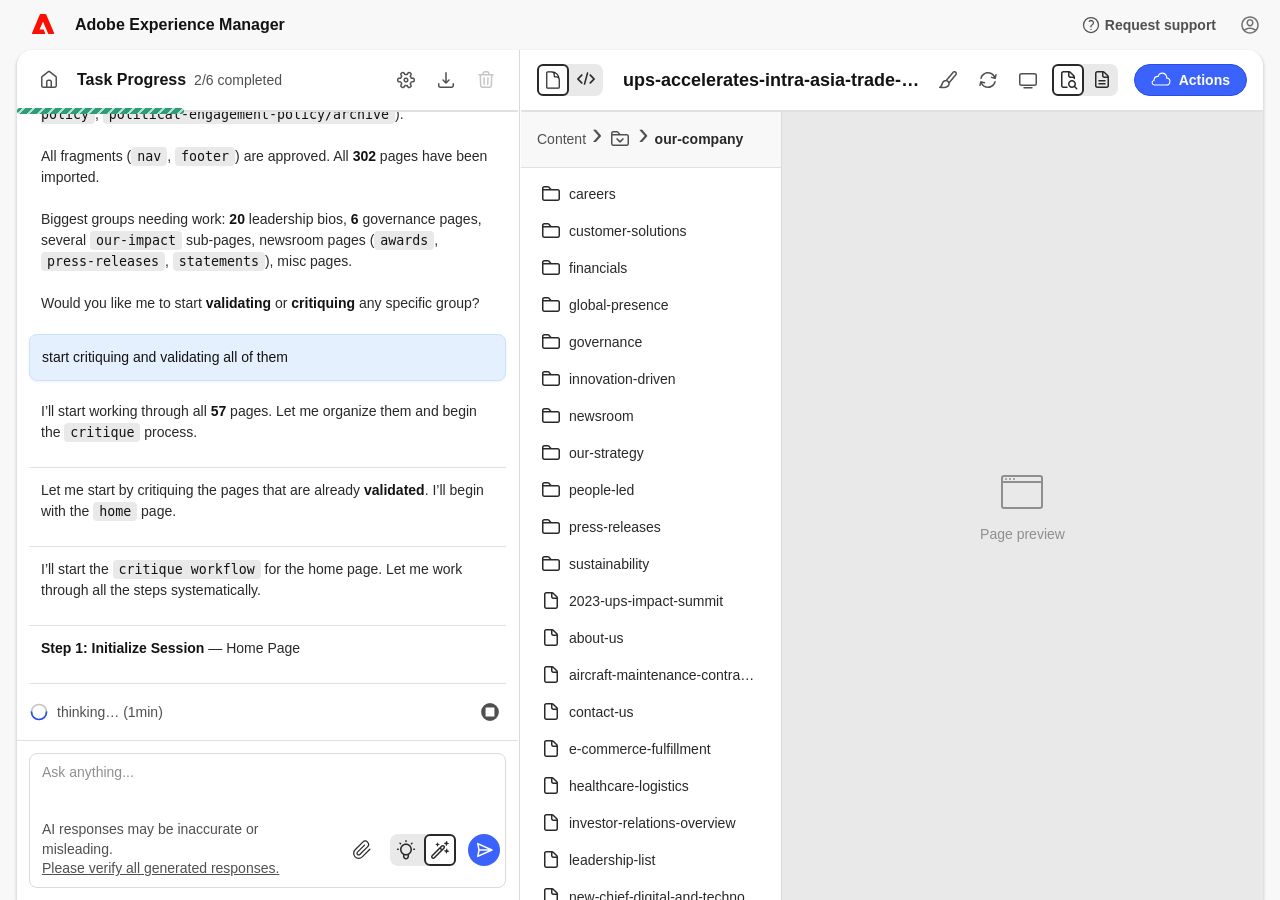
==== commit e5953dc1: "Updated layout" ====
--- a/index.html
+++ b/index.html
@@ -2786,6 +2786,38 @@
       setupResize(handleCode, gripCode);
     })();
 
+    // Shared: close all dropdown menus except the one being opened (call before opening any menu)
+    function closeAllDropdowns(excludeEl) {
+      document.querySelectorAll('.viewport-dropdown.open').forEach(function(d) {
+        if (d !== excludeEl) {
+          d.classList.remove('open');
+          var t = d.querySelector('.viewport-dropdown-trigger');
+          if (t) t.setAttribute('aria-expanded', 'false');
+        }
+      });
+      document.querySelectorAll('.breadcrumb-path-dropdown.open').forEach(function(d) {
+        if (d !== excludeEl) {
+          d.classList.remove('open');
+          var t = d.querySelector('.breadcrumb-path-trigger');
+          if (t) t.setAttribute('aria-expanded', 'false');
+        }
+      });
+      document.querySelectorAll('.actions-dropdown.open').forEach(function(d) {
+        if (d !== excludeEl) {
+          d.classList.remove('open');
+          var t = d.querySelector('.btn-actions');
+          if (t) t.setAttribute('aria-expanded', 'false');
+        }
+      });
+      document.querySelectorAll('.responsive-dropdown.open').forEach(function(d) {
+        if (d !== excludeEl) {
+          d.classList.remove('open');
+          var t = d.querySelector('.responsive-dropdown-trigger');
+          if (t) t.setAttribute('aria-expanded', 'false');
+        }
+      });
+    }
+
     // Viewport dropdown (Desktop / Tablet / Phone)
     (function() {
       var dropdown = document.getElementById('viewport-dropdown');
@@ -2806,6 +2838,7 @@
       }
       trigger.addEventListener('click', function(e) {
         e.stopPropagation();
+        closeAllDropdowns(dropdown);
         dropdown.classList.toggle('open');
         trigger.setAttribute('aria-expanded', dropdown.classList.contains('open'));
       });
@@ -2827,6 +2860,7 @@
       var pathTrigger = breadcrumbPathDropdown.querySelector('.breadcrumb-path-trigger');
       if (pathTrigger) pathTrigger.addEventListener('click', function(e) {
         e.stopPropagation();
+        closeAllDropdowns(breadcrumbPathDropdown);
         breadcrumbPathDropdown.classList.toggle('open');
         pathTrigger.setAttribute('aria-expanded', breadcrumbPathDropdown.classList.contains('open'));
       });
@@ -2849,13 +2883,7 @@
         if (actionsTrigger) {
           actionsTrigger.addEventListener('click', function(e) {
             e.stopPropagation();
-            document.querySelectorAll('.actions-dropdown.open').forEach(function(d) {
-              if (d !== actionsDropdown) {
-                d.classList.remove('open');
-                var t = d.querySelector('.btn-actions');
-                if (t) t.setAttribute('aria-expanded', 'false');
-              }
-            });
+            closeAllDropdowns(actionsDropdown);
             actionsDropdown.classList.toggle('open');
             actionsTrigger.setAttribute('aria-expanded', actionsDropdown.classList.contains('open'));
           });
@@ -2929,13 +2957,6 @@
           return aName.localeCompare(bName);
         });
         items.forEach(function(item) { fileList.appendChild(item); });
-        items.forEach(function(item) {
-          var nameEl = item.querySelector('.file-name');
-          if (nameEl) {
-            var full = nameEl.getAttribute('data-full-title') || nameEl.textContent;
-            if (full) item.setAttribute('data-tooltip', full);
-          }
-        });
       }
     })();
 
@@ -2975,26 +2996,6 @@
       function hide() {
         tooltip.classList.remove('visible');
       }
-      document.querySelectorAll('.file-item').forEach(function(item) {
-        item.addEventListener('mouseenter', function() {
-          var text = item.getAttribute('data-tooltip') || item.getAttribute('title');
-          if (!text) return;
-          if (showTimer) clearTimeout(showTimer);
-          if (hideTimer) clearTimeout(hideTimer);
-          hideTimer = null;
-          showTimer = setTimeout(function() {
-            showTimer = null;
-            show(text, item);
-          }, 300);
-        });
-        item.addEventListener('mouseleave', function(e) {
-          if (!e.relatedTarget || !item.contains(e.relatedTarget)) {
-            if (showTimer) clearTimeout(showTimer);
-            showTimer = null;
-            hideTimer = setTimeout(function() { hideTimer = null; hide(); }, 150);
-          }
-        });
-      });
       // Code tree items are built later; use delegation on the list
       var codeTreeList = document.getElementById('code-tree-list');
       if (codeTreeList) {
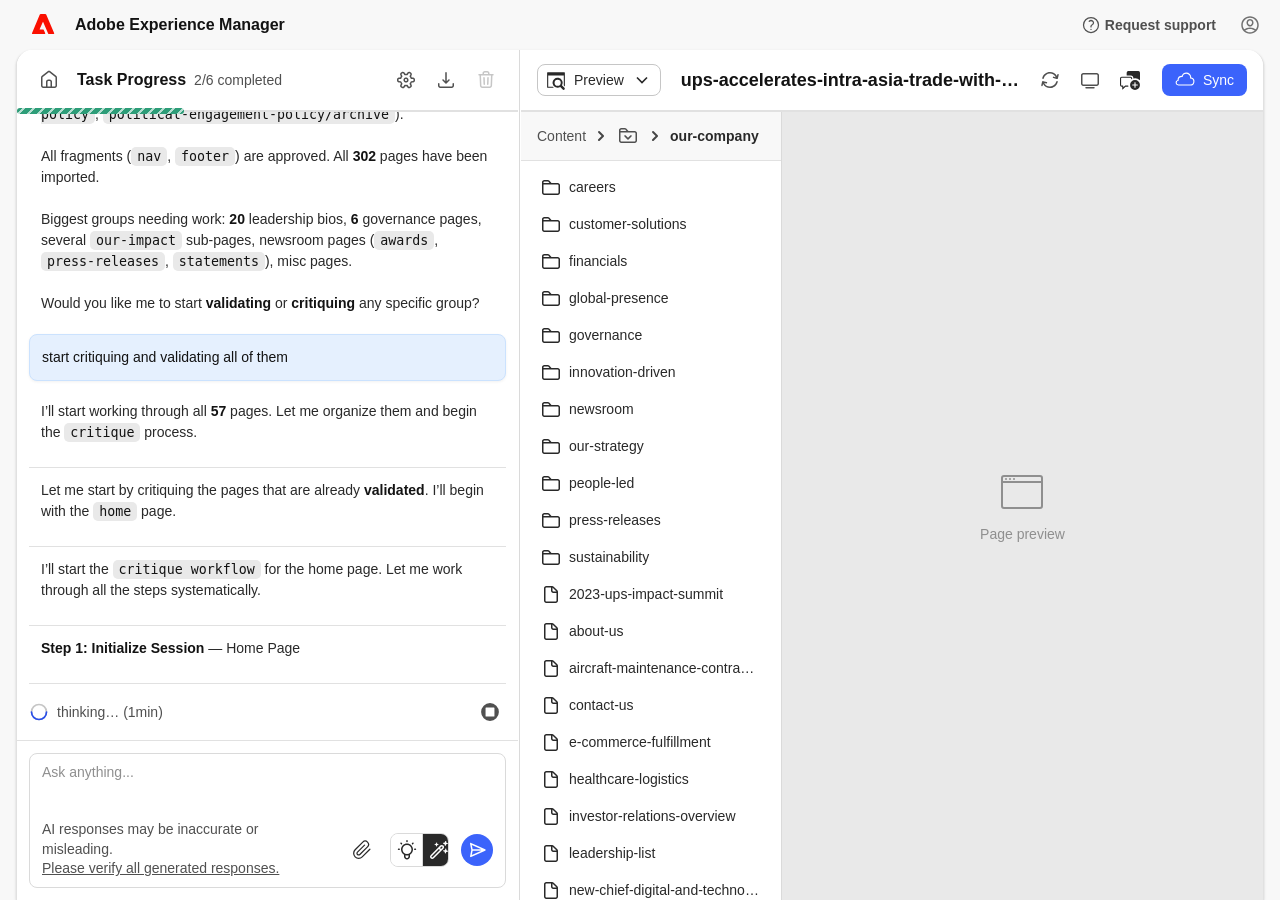
==== commit 1b95ccf4: "Updated layout + documented changes." ====
--- a/index.html
+++ b/index.html
@@ -75,9 +75,9 @@
       --spectrum-icon-size-100: 20px;
       --spectrum-icon-size-200: 20px;
       --spectrum-icon-size-300: 24px;
-      --spectrum-corner-radius-75: 4px;
+      --spectrum-corner-radius-75: 5px;
       --spectrum-corner-radius-100: 8px;
-      --spectrum-corner-radius-500: 8px;
+      --spectrum-corner-radius-500: 10px;
       --spectrum-border-width-100: 1px;
       --spectrum-border-width-200: 2px;
       --spectrum-focus-indicator-color: var(--spectrum-blue-800);
@@ -462,6 +462,14 @@
     .preview-content.tree-collapsed .document-tree-resize-handle,
     .preview-code.code-tree-collapsed .document-tree-resize-handle {
       display: none;
+    }
+    .preview-content.tree-collapsed .iframe-container {
+      margin-left: -2px;
+    }
+    .preview-code.code-tree-collapsed .code-changes,
+    .preview-code.code-tree-collapsed .code-changes-empty-state,
+    .preview-code.code-tree-collapsed .code-tree-editor {
+      margin-left: -2px;
     }
 
     /* Custom tooltip for truncated file names (matches [data-tooltip] button style) */
@@ -1017,23 +1025,31 @@
     .chat-mode-btn {
       width: var(--spectrum-component-height-100);
       height: var(--spectrum-component-height-100);
+      padding: 0;
       border: none;
-      border-radius: calc(var(--spectrum-corner-radius-100) - 2px);
-      background: transparent;
+      border-radius: 0;
+      background: var(--spectrum-gray-25);
       color: var(--spectrum-gray-800);
       cursor: pointer;
       display: flex;
       align-items: center;
       justify-content: center;
       flex-shrink: 0;
-      transition: background-color 0.13s ease-out, border-color 0.13s ease-out;
+      border-right: var(--spectrum-border-width-100) solid var(--spectrum-gray-300);
+      transition: background-color 0.13s ease-out, color 0.13s ease-out;
+      font-size: var(--spectrum-font-size-100);
+      font-weight: var(--spectrum-medium-font-weight);
+      font-family: var(--spectrum-sans-serif-font-family);
+    }
+    .chat-mode-btn:last-child {
+      border-right: none;
     }
     .chat-mode-btn:hover {
-      background: var(--spectrum-gray-200);
+      background: var(--spectrum-gray-100);
     }
     .chat-mode-btn.active {
-      background: var(--spectrum-gray-25);
-      border: 2px solid var(--spectrum-gray-800);
+      background: var(--spectrum-gray-800);
+      color: var(--spectrum-gray-25);
     }
     .chat-attach-btn svg,
     .chat-mode-btn svg,
@@ -1043,9 +1059,11 @@
     }
     .chat-mode-switcher {
       display: flex;
-      gap: 2px;
+      gap: 0;
+      border: var(--spectrum-border-width-100) solid var(--spectrum-gray-300);
       border-radius: var(--spectrum-corner-radius-100);
-      background: var(--spectrum-gray-100);
+      overflow: hidden;
+      background: var(--spectrum-gray-25);
     }
     .chat-send-btn {
       width: var(--spectrum-component-height-100);
@@ -1141,9 +1159,10 @@
     .btn-add-to-chat {
       display: none;
       align-items: center;
-      gap: var(--spectrum-spacing-100);
+      justify-content: center;
+      width: var(--spectrum-component-height-100);
       height: var(--spectrum-component-height-100);
-      padding: 0 var(--spectrum-spacing-100);
+      padding: 0;
       background: transparent;
       color: var(--spectrum-gray-800);
       border: none;
@@ -1155,7 +1174,7 @@
       transition: background-color 0.13s ease-out;
     }
     .btn-add-to-chat:hover {
-      background: var(--spectrum-gray-100);
+      background: var(--spectrum-button-hover-overlay);
     }
     .btn-add-to-chat:focus-visible {
       outline: var(--spectrum-focus-indicator-thickness) solid var(--spectrum-focus-indicator-color);
@@ -1165,6 +1184,9 @@
       width: var(--spectrum-icon-size-100);
       height: var(--spectrum-icon-size-100);
       flex-shrink: 0;
+    }
+    .content-toolbar:not(.view-mode-document) .btn-add-to-chat {
+      display: inline-flex;
     }
     .exmod-preview.content-mode-code .content-toolbar.code-file-selected .btn-add-to-chat {
       display: inline-flex;
@@ -1223,7 +1245,7 @@
       transition: background-color 0.13s ease-out, border-color 0.13s ease-out;
     }
     .btn-ghost:hover {
-      background: var(--spectrum-gray-100);
+      background: var(--spectrum-button-hover-overlay);
     }
     .btn-ghost:focus-visible {
       outline: var(--spectrum-focus-indicator-thickness) solid var(--spectrum-focus-indicator-color);
@@ -1243,58 +1265,141 @@
       display: inline-flex;
       align-items: center;
       color: var(--spectrum-gray-700);
-      font-size: 2.2em;
-      line-height: 1;
       margin: 0 var(--spectrum-focus-indicator-gap);
-      transform: translateY(-0.15em);
       flex-shrink: 0;
       cursor: default !important;
     }
+    .breadcrumb-sep svg {
+      display: block;
+      vertical-align: middle;
+    }
     .breadcrumb-sep:hover { text-decoration: none !important; color: var(--spectrum-gray-700) !important; }
 
-    /* Content / Code mode switcher (like view-mode-switcher) */
-    .content-mode-switcher {
-      display: flex;
-      gap: 2px;
+    /* View mode dropdown – Content/Code + sub-options */
+    .view-mode-dropdown {
+      position: relative;
+      flex-shrink: 0;
+    }
+    .view-mode-dropdown-trigger {
+      display: flex;
+      align-items: center;
+      justify-content: center;
+      gap: var(--spectrum-spacing-100);
+      height: var(--spectrum-component-height-100);
+      min-width: var(--spectrum-component-height-100);
+      padding: 0 var(--spectrum-spacing-100);
+      background: var(--spectrum-gray-25);
+      border: var(--spectrum-border-width-100) solid var(--spectrum-gray-400);
       border-radius: var(--spectrum-corner-radius-100);
+      color: var(--spectrum-gray-800);
+      font-size: var(--spectrum-font-size-100);
+      font-weight: var(--spectrum-medium-font-weight);
+      font-family: var(--spectrum-sans-serif-font-family);
+      line-height: 1.3;
+      cursor: pointer;
+      transition: background-color 0.13s ease-out, border-color 0.13s ease-out;
+    }
+    .view-mode-dropdown-trigger:hover {
       background: var(--spectrum-gray-100);
-    }
-    .content-mode-btn {
-      width: var(--spectrum-component-height-100);
-      height: var(--spectrum-component-height-100);
-      border: none;
-      border-radius: calc(var(--spectrum-corner-radius-100) - 2px);
-      background: transparent;
-      color: var(--spectrum-gray-800);
-      cursor: pointer;
-      display: flex;
-      align-items: center;
-      justify-content: center;
-      transition: background-color 0.13s ease-out, border-color 0.13s ease-out;
-    }
-    .content-mode-btn:hover {
-      background: var(--spectrum-gray-200);
-    }
-    .content-mode-btn:focus-visible {
+      border-color: var(--spectrum-gray-500);
+    }
+    .view-mode-dropdown-trigger[aria-expanded="true"] {
+      border-color: var(--spectrum-gray-500);
+    }
+    .view-mode-dropdown-trigger:focus-visible {
       outline: var(--spectrum-focus-indicator-thickness) solid var(--spectrum-focus-indicator-color);
       outline-offset: var(--spectrum-focus-indicator-gap);
     }
-    .content-mode-btn.active {
-      background: var(--spectrum-gray-25);
-      border: 2px solid var(--spectrum-gray-800);
-    }
-    .content-mode-btn svg {
-      display: block;
+    .view-mode-dropdown-trigger-icon {
+      display: flex;
+      align-items: center;
+      justify-content: center;
+      flex-shrink: 0;
+      width: var(--spectrum-static-size-200);
+      height: var(--spectrum-static-size-200);
+    }
+    .view-mode-dropdown-trigger-icon svg {
       width: var(--spectrum-static-size-200);
       height: var(--spectrum-static-size-200);
       fill: currentColor;
     }
-    .content-mode-btn svg.spectrum-icon-outline {
-      fill: none;
-      stroke: currentColor;
-      stroke-width: 1.5;
-      stroke-linecap: round;
-      stroke-linejoin: round;
+    .view-mode-dropdown-label {
+      white-space: nowrap;
+    }
+    .view-mode-dropdown-chevron {
+      flex-shrink: 0;
+      width: var(--spectrum-icon-size-100);
+      height: var(--spectrum-icon-size-100);
+    }
+    .view-mode-dropdown-overlay {
+      display: none;
+      position: absolute;
+      top: 100%;
+      left: 0;
+      margin-top: var(--spectrum-spacing-75);
+      min-width: 180px;
+      background: var(--spectrum-gray-25);
+      border: var(--spectrum-border-width-100) solid var(--spectrum-gray-300);
+      border-radius: var(--spectrum-corner-radius-100);
+      box-shadow: 0 4px 12px rgba(0,0,0,0.12);
+      z-index: 100;
+      overflow: hidden;
+      padding: var(--spectrum-spacing-75) 0;
+    }
+    .view-mode-dropdown.open .view-mode-dropdown-overlay {
+      display: block;
+    }
+    .view-mode-dropdown-section {
+      padding: 0;
+    }
+    .view-mode-dropdown-section:not(:first-child) {
+      margin-top: 0;
+      padding-top: 0;
+    }
+    .view-mode-dropdown-section:not(:first-child)::before {
+      content: '';
+      display: block;
+      height: 2px;
+      background: #d5d5d5;
+      margin: 6px 12px;
+    }
+    .view-mode-dropdown-section-header {
+      padding: 6px 36px 3px 12px;
+      font-size: var(--spectrum-font-size-100);
+      font-weight: var(--spectrum-bold-font-weight);
+      color: var(--spectrum-gray-900);
+    }
+    .view-mode-dropdown-option {
+      display: flex;
+      align-items: center;
+      gap: var(--spectrum-spacing-200);
+      width: 100%;
+      padding: var(--spectrum-spacing-100) var(--spectrum-spacing-200);
+      border: none;
+      background: none;
+      color: var(--spectrum-gray-800);
+      font-size: var(--spectrum-font-size-100);
+      font-family: var(--spectrum-sans-serif-font-family);
+      text-align: left;
+      cursor: pointer;
+      transition: background-color 0.13s ease-out;
+    }
+    .view-mode-dropdown-option-icon {
+      width: var(--spectrum-static-size-200);
+      height: var(--spectrum-static-size-200);
+      flex-shrink: 0;
+      fill: currentColor;
+    }
+    .view-mode-dropdown-option:hover {
+      background: var(--spectrum-gray-100);
+    }
+    .view-mode-dropdown-option-shortcut {
+      margin-left: auto;
+      font-size: var(--spectrum-font-size-100);
+      color: var(--spectrum-gray-600);
+    }
+    .view-mode-dropdown-option.active {
+      background: var(--spectrum-blue-200);
     }
     .preview-slot {
       flex: 1;
@@ -1347,6 +1452,9 @@
       min-width: 0;
       overflow: hidden;
     }
+    .preview-code.code-tree-collapsed .code-tree.code-tree-fully-hidden {
+      display: none;
+    }
     .code-changes {
       display: none;
       width: var(--spectrum-document-tree-width);
@@ -1355,9 +1463,6 @@
       flex-direction: column;
       overflow: hidden;
       border-right: var(--spectrum-border-width-100) solid var(--spectrum-gray-200);
-    }
-    .preview-code.code-view-changes .code-tree {
-      display: none;
     }
     .preview-code.code-view-changes .code-changes {
       display: none;
@@ -1573,10 +1678,11 @@
       display: none;
       position: absolute;
       top: 100%;
-      left: 0;
+      /* Shift left so option padding matches other dropdowns while folder icons align with trigger */
+      left: calc(-1 * (var(--spectrum-spacing-200) - 2px));
       margin-top: var(--spectrum-spacing-75);
       min-width: 140px;
-      background: var(--spectrum-background-layer-1-color);
+      background: var(--spectrum-gray-25);
       border: var(--spectrum-border-width-100) solid var(--spectrum-gray-300);
       border-radius: var(--spectrum-corner-radius-100);
       box-shadow: 0 4px 12px rgba(0,0,0,0.15);
@@ -1587,7 +1693,8 @@
       display: block;
     }
     .breadcrumb-path-option {
-      display: block;
+      display: flex;
+      align-items: center;
       width: 100%;
       padding: var(--spectrum-spacing-100) var(--spectrum-spacing-200);
       border: none;
@@ -1598,6 +1705,13 @@
       text-align: left;
       font-family: var(--spectrum-sans-serif-font-family);
       transition: background-color 0.13s ease-out;
+      gap: var(--spectrum-spacing-100);
+    }
+    .breadcrumb-path-option svg {
+      width: 20px;
+      height: 20px;
+      flex-shrink: 0;
+      color: inherit;
     }
     .breadcrumb-path-option:hover {
       background: var(--spectrum-gray-75);
@@ -1683,16 +1797,20 @@
       position: relative;
     }
     .viewport-dropdown-trigger {
+      display: flex;
+      align-items: center;
+      justify-content: center;
       width: var(--spectrum-component-height-100);
       height: var(--spectrum-component-height-100);
+      padding: 0;
       border: none;
       background: transparent;
       border-radius: var(--spectrum-corner-radius-100);
       cursor: pointer;
-      display: flex;
-      align-items: center;
-      justify-content: center;
       color: var(--spectrum-neutral-subdued-content-color-default);
+      font-size: var(--spectrum-font-size-100);
+      font-weight: var(--spectrum-medium-font-weight);
+      font-family: var(--spectrum-sans-serif-font-family);
       transition: background-color 0.13s ease-out, color 0.13s ease-out;
     }
     .viewport-dropdown-trigger:hover {
@@ -1707,6 +1825,7 @@
       width: var(--spectrum-static-size-200);
       height: var(--spectrum-static-size-200);
       fill: currentColor;
+      flex-shrink: 0;
     }
     .viewport-dropdown-overlay {
       display: none;
@@ -1782,12 +1901,12 @@
     [data-tooltip] {
       position: relative;
     }
-    /* Tooltip arrow (triangle pointing to icon) */
+    /* Tooltip arrow (triangle pointing to icon) – gap so triangle doesn't touch button */
     [data-tooltip]::before {
       content: '';
       position: fixed;
       left: var(--tt-x, 0);
-      top: calc(var(--tt-y, 0) - 6px);
+      top: calc(var(--tt-y, 0) - 10px);
       width: 10px;
       height: 6px;
       background: var(--spectrum-gray-800);
@@ -1818,7 +1937,7 @@
       position: fixed;
       left: var(--tt-x, 0);
       top: var(--tt-y, 0);
-      transform: translate(-50%, calc(-100% - 6px));
+      transform: translate(-50%, calc(-100% - 10px));
       padding: var(--spectrum-spacing-75) var(--spectrum-spacing-100);
       background: var(--spectrum-gray-800);
       color: var(--spectrum-gray-50);
@@ -1911,59 +2030,6 @@
       flex-shrink: 0;
     }
 
-    /* View mode switcher (Preview / Document view) */
-    .view-mode-switcher {
-      display: flex;
-      gap: 2px;
-      border-radius: var(--spectrum-corner-radius-100);
-      background: var(--spectrum-gray-100);
-    }
-    .view-mode-btn {
-      width: var(--spectrum-component-height-100);
-      height: var(--spectrum-component-height-100);
-      border: none;
-      border-radius: calc(var(--spectrum-corner-radius-100) - 2px);
-      background: transparent;
-      color: var(--spectrum-gray-800);
-      cursor: pointer;
-      display: flex;
-      align-items: center;
-      justify-content: center;
-      transition: background-color 0.13s ease-out, border-color 0.13s ease-out;
-    }
-    .view-mode-btn:hover {
-      background: var(--spectrum-gray-200);
-    }
-    .view-mode-btn.active {
-      background: var(--spectrum-gray-25);
-      border: 2px solid var(--spectrum-gray-800);
-    }
-    .view-mode-btn svg {
-      width: var(--spectrum-static-size-200);
-      height: var(--spectrum-static-size-200);
-      fill: currentColor;
-    }
-    .view-mode-btn-text {
-      width: auto;
-      min-width: var(--spectrum-component-height-100);
-      padding: 0 var(--spectrum-spacing-200);
-      font-size: var(--spectrum-font-size-100);
-      font-weight: var(--spectrum-medium-font-weight);
-    }
-    .view-mode-switcher-content {
-      display: flex;
-      gap: 2px;
-    }
-    .view-mode-switcher-code {
-      display: none;
-      gap: 2px;
-    }
-    .exmod-preview.content-mode-code .view-mode-switcher-content {
-      display: none;
-    }
-    .exmod-preview.content-mode-code .view-mode-switcher-code {
-      display: flex;
-    }
     /* Actions button (replaces Upload content) */
     .actions-dropdown {
       position: relative;
@@ -1981,27 +2047,33 @@
     .exmod-preview.content-mode-code .actions-dropdown-code {
       display: inline-block;
     }
+    /* Spectrum Action Button – blue emphasis (accent fill) */
     .btn-actions {
       display: inline-flex;
       align-items: center;
       justify-content: center;
       gap: var(--spectrum-spacing-100);
       height: var(--spectrum-component-height-100);
-      padding: 0 var(--spectrum-spacing-300);
+      padding: 0 var(--spectrum-spacing-200);
       background: var(--spectrum-accent-background-color-default);
       color: var(--spectrum-gray-25);
-      border: var(--spectrum-border-width-100) solid var(--spectrum-accent-background-color-hover);
-      border-radius: 9999px;
+      border: var(--spectrum-border-width-100) solid transparent;
+      border-radius: var(--spectrum-corner-radius-100);
       font-size: var(--spectrum-font-size-100);
-      font-weight: var(--spectrum-bold-font-weight);
+      font-weight: var(--spectrum-medium-font-weight);
       cursor: pointer;
       white-space: nowrap;
       font-family: var(--spectrum-sans-serif-font-family);
-      transition: background-color 0.13s ease-out;
+      transition: background-color 0.13s ease-out, border-color 0.13s ease-out;
     }
     .btn-actions:hover {
       background: var(--spectrum-accent-background-color-hover);
-      border-color: var(--spectrum-accent-background-color-hover);
+    }
+    .btn-actions:active {
+      background: var(--spectrum-accent-background-color-hover);
+    }
+    .actions-dropdown.open .btn-actions {
+      background: var(--spectrum-accent-background-color-hover);
     }
     .btn-actions:focus-visible {
       outline: var(--spectrum-focus-indicator-thickness) solid var(--spectrum-focus-indicator-color);
@@ -2027,9 +2099,10 @@
       background: var(--spectrum-gray-25);
       border: var(--spectrum-border-width-100) solid var(--spectrum-gray-300);
       border-radius: var(--spectrum-corner-radius-100);
-      box-shadow: 0 4px 12px rgba(0,0,0,0.15);
+      box-shadow: 0 4px 12px rgba(0,0,0,0.12);
       z-index: 100;
       overflow: hidden;
+      padding: var(--spectrum-spacing-75) 0;
     }
     .actions-dropdown-code .actions-dropdown-overlay {
       min-width: 220px;
@@ -2054,9 +2127,10 @@
       display: flex;
       align-items: center;
       gap: var(--spectrum-spacing-100);
-      padding: var(--spectrum-spacing-75) var(--spectrum-spacing-200);
+      padding: 6px 36px 3px 12px;
       font-size: var(--spectrum-font-size-100);
-      color: var(--spectrum-gray-700);
+      font-weight: var(--spectrum-bold-font-weight);
+      color: var(--spectrum-gray-900);
       white-space: nowrap;
     }
     .actions-dropdown-option.disabled {
@@ -2086,31 +2160,31 @@
       font-weight: var(--spectrum-bold-font-weight);
     }
     .actions-dropdown-divider {
-      height: 1px;
-      background: var(--spectrum-gray-200);
-      margin: 0;
+      height: 2px;
+      background: #d5d5d5;
+      margin: 6px 12px;
     }
     .actions-dropdown-option {
       display: flex;
       align-items: center;
-      gap: var(--spectrum-spacing-100);
+      gap: var(--spectrum-spacing-200);
       width: 100%;
       padding: var(--spectrum-spacing-100) var(--spectrum-spacing-200);
       border: none;
       background: transparent;
       font-size: var(--spectrum-font-size-100);
-      color: var(--spectrum-neutral-content-color-default);
+      color: var(--spectrum-gray-800);
       cursor: pointer;
       text-align: left;
       font-family: var(--spectrum-sans-serif-font-family);
       transition: background-color 0.13s ease-out;
     }
     .actions-dropdown-option:hover {
-      background: var(--spectrum-gray-75);
+      background: var(--spectrum-gray-100);
     }
     .actions-dropdown-option svg {
-      width: var(--spectrum-icon-size-100);
-      height: var(--spectrum-icon-size-100);
+      width: var(--spectrum-static-size-200);
+      height: var(--spectrum-static-size-200);
       fill: currentColor;
       flex-shrink: 0;
     }
@@ -2341,25 +2415,45 @@
             <!-- Toolbar -->
             <div class="content-toolbar">
               <div class="toolbar-left">
-                <div class="content-mode-switcher">
-                  <button type="button" class="content-mode-btn active" data-mode="content" data-tooltip="Content" aria-label="View content">
-                    <svg class="spectrum-icon-outline" viewBox="0 0 24 24" focusable="false" aria-hidden="true"><path d="M19.5 14.25v-2.625a3.375 3.375 0 00-3.375-3.375h-1.5A1.125 1.125 0 0113.5 7.125v-1.5a3.375 3.375 0 00-3.375-3.375H8.25M10.5 2.25H5.625c-.621 0-1.125.504-1.125 1.125v17.25c0 .621.504 1.125 1.125 1.125h12.75c.621 0 1.125-.504 1.125-1.125V11.25a9 9 0 00-9-9z"/></svg>
+                <div class="view-mode-dropdown" id="view-mode-dropdown">
+                  <button type="button" class="view-mode-dropdown-trigger" id="view-mode-dropdown-trigger" aria-haspopup="listbox" aria-expanded="false" aria-label="View mode">
+                    <span class="view-mode-dropdown-trigger-icon" id="view-mode-dropdown-trigger-icon" aria-hidden="true"></span>
+                    <span class="view-mode-dropdown-label" id="view-mode-dropdown-label">Preview</span>
+                    <svg class="view-mode-dropdown-chevron" viewBox="0 0 24 24" fill="none" stroke="currentColor" stroke-width="2"><polyline points="6 9 12 15 18 9"/></svg>
                   </button>
-                  <button type="button" class="content-mode-btn" data-mode="code" data-tooltip="Code" aria-label="View code">
-                    <svg xmlns="http://www.w3.org/2000/svg" width="20" height="20" viewBox="0 0 20 20" focusable="false" aria-hidden="true" role="img"><path fill="currentColor" d="M17.7465,9.5305l-4.0965,4.16a.5.5,0,0,1-.70709.00541l-.00541-.00541-.4465-.4535a.503.503,0,0,1,0-.7L15.9715,9,12.492,5.4645a.503.503,0,0,1,0-.7l.4465-.4535a.5.5,0,0,1,.70709-.00541L13.651,4.311l4.0955,4.16A.76151.76151,0,0,1,17.7465,9.5305Z"/><path fill="currentColor" d="M.2535,8.4695,4.35,4.3095a.5.5,0,0,1,.70709-.00541l.00541.00541.4465.4535a.503.503,0,0,1,0,.7L2.0285,9,5.508,12.5355a.503.503,0,0,1,0,.7l-.4465.4535a.5.5,0,0,1-.70709.00541L4.349,13.689.2535,9.5305A.76151.76151,0,0,1,.2535,8.4695Z"/><path fill="currentColor" d="M7.7445,14.8435h-.572a.5.5,0,0,1-.483-.6295L9.7855,2.6935a.5.5,0,0,1,.483-.3705h.5525a.5.5,0,0,1,.483.627L8.2275,14.473A.5.5,0,0,1,7.7445,14.8435Z"/></svg>
-                  </button>
+                  <div class="view-mode-dropdown-overlay" id="view-mode-dropdown-overlay" role="listbox" aria-hidden="true">
+                    <div class="view-mode-dropdown-section">
+                      <div class="view-mode-dropdown-section-header">Content</div>
+                      <button type="button" class="view-mode-dropdown-option active" data-view-mode="content-preview" role="option">
+                        <svg class="view-mode-dropdown-option-icon" viewBox="0 0 18 18" focusable="false" aria-hidden="true"><path fill="currentColor" d="M16.5955,16.0715,14.323,13.8A4.5325,4.5325,0,1,0,12.8,15.323l2.273,2.2725a1.022,1.022,0,0,0,1.524,0A1.06653,1.06653,0,0,0,16.8905,17,1.08151,1.08151,0,0,0,16.5955,16.0715ZM7.706,11.49a2.784,2.784,0,1,1,2.784,2.784A2.784,2.784,0,0,1,7.706,11.49Z"/><path fill="currentColor" d="M16.5,2H1.5a.5.5,0,0,0-.5.5v13a.5.5,0,0,0,.5.5H7.116a5.66068,5.66068,0,0,1-1.034-1H2V5H16v8.8885l1,.995V2.5A.5.5,0,0,0,16.5,2Z"/></svg>
+                        Preview
+                        <span class="view-mode-dropdown-option-shortcut" aria-hidden="true">1</span>
+                      </button>
+                      <button type="button" class="view-mode-dropdown-option" data-view-mode="content-document" role="option">
+                        <svg class="view-mode-dropdown-option-icon" viewBox="0 0 18 18" focusable="false" aria-hidden="true"><polygon fill="currentColor" points="10 1 10 6 15 6 10 1"/><path fill="currentColor" d="M9.5,7A.5.5,0,0,1,9,6.5V1H3.5a.5.5,0,0,0-.5.5v15a.5.5,0,0,0,.5.5h11a.5.5,0,0,0,.5-.5V7ZM13,14.75a.25.25,0,0,1-.25.25H5.25A.25.25,0,0,1,5,14.75v-.5A.25.25,0,0,1,5.25,14h7.5a.25.25,0,0,1,.25.25Zm0-2a.25.25,0,0,1-.25.25H5.25A.25.25,0,0,1,5,12.75v-.5A.25.25,0,0,1,5.25,12h7.5a.25.25,0,0,1,.25.25Zm0-2a.25.25,0,0,1-.25.25H5.25A.25.25,0,0,1,5,10.75v-.5A.25.25,0,0,1,5.25,10h7.5a.25.25,0,0,1,.25.25Z"/></svg>
+                        Document
+                        <span class="view-mode-dropdown-option-shortcut" aria-hidden="true">2</span>
+                      </button>
+                    </div>
+                    <div class="view-mode-dropdown-section">
+                      <div class="view-mode-dropdown-section-header">Code</div>
+                      <button type="button" class="view-mode-dropdown-option" data-view-mode="code-files" role="option">
+                        <svg class="view-mode-dropdown-option-icon" viewBox="0 0 18 18" focusable="false" aria-hidden="true"><path fill="currentColor" d="M17.7465,9.5305l-4.0965,4.16a.5.5,0,0,1-.70709.00541l-.00541-.00541-.4465-.4535a.503.503,0,0,1,0-.7L15.9715,9,12.492,5.4645a.503.503,0,0,1,0-.7l.4465-.4535a.5.5,0,0,1,.70709-.00541L13.651,4.311l4.0955,4.16A.76151.76151,0,0,1,17.7465,9.5305Z"/><path fill="currentColor" d="M.2535,8.4695,4.35,4.3095a.5.5,0,0,1,.70709-.00541l.00541.00541.4465.4535a.503.503,0,0,1,0,.7L2.0285,9,5.508,12.5355a.503.503,0,0,1,0,.7l-.4465.4535a.5.5,0,0,1-.70709.00541L4.349,13.689.2535,9.5305A.76151.76151,0,0,1,.2535,8.4695Z"/><path fill="currentColor" d="M7.7445,14.8435h-.572a.5.5,0,0,1-.483-.6295L9.7855,2.6935a.5.5,0,0,1,.483-.3705h.5525a.5.5,0,0,1,.483.627L8.2275,14.473A.5.5,0,0,1,7.7445,14.8435Z"/></svg>
+                        Files
+                        <span class="view-mode-dropdown-option-shortcut" aria-hidden="true">3</span>
+                      </button>
+                      <button type="button" class="view-mode-dropdown-option" data-view-mode="code-changes" role="option">
+                        <svg class="view-mode-dropdown-option-icon" viewBox="0 0 16 16" focusable="false" aria-hidden="true"><path fill="currentColor" fill-rule="evenodd" d="M11.75 2.5a.75.75 0 100 1.5.75.75 0 000-1.5zm-2.25.75a2.25 2.25 0 113 2.122V6A2.5 2.5 0 0110 8.5H6a1 1 0 00-1 1v1.128a2.251 2.251 0 11-1.5 0V5.372a2.25 2.25 0 111.5 0v1.836A2.492 2.492 0 016 7h4a1 1 0 001-1v-.628A2.25 2.25 0 019.5 3.25zM4.25 12a.75.75 0 100 1.5.75.75 0 000-1.5zM3.5 3.25a.75.75 0 111.5 0 .75.75 0 01-1.5 0z"/></svg>
+                        Changes
+                        <span class="view-mode-dropdown-option-shortcut" aria-hidden="true">4</span>
+                      </button>
+                    </div>
+                  </div>
                 </div>
                 <h3 class="page-title" id="document-tree-toggle" role="button" tabindex="0" aria-label="Toggle document tree" aria-expanded="true">ups-accelerates-intra-asia-trade-with-capacity-and-speed-enhance</h3>
               </div>
               <div class="toolbar-right">
-                <button class="btn-add-to-chat" type="button" id="add-to-chat-btn" aria-label="Add to chat">
-                  <svg viewBox="0 0 20 20" focusable="false" aria-hidden="true"><path fill="currentColor" d="M16.75 2h-8C7.507 2 6.5 3.007 6.5 4.25v.5c0 .414.336.75.75.75S8 5.164 8 4.75v-.5c0-.413.337-.75.75-.75h8c.413 0 .75.338.75.75v4.5c0 .413-.337.75-.75.75H16c-.414 0-.75.336-.75.75v1.651L13.5 10.36V9.25C13.5 8.007 12.493 7 11.25 7h-8C2.007 7 1 8.007 1 9.25v4.5C1 14.99 2.01 16 3.25 16v2.137c0 .383.228.723.58.869q.182.073.365.072c.239 0 .466-.089.618-.245L8.033 16h3.217c1.243 0 2.25-1.007 2.25-2.25v-1.393l1.64 1.444c.18.18.42.275.665.275.122 0 .246-.023.364-.072.352-.147.581-.486.581-.867V11C17.99 11 19 9.99 19 8.75v-4.5C19 3.007 17.993 2 16.75 2M12 13.75c0 .413-.337.75-.75.75H7.467L4.75 16.894V15.25c0-.414-.336-.75-.75-.75h-.75c-.412 0-.75-.337-.75-.75v-4.5c0-.412.338-.75.75-.75h8c.413 0 .75.338.75.75z"/></svg>
-                  Add to chat
-                </button>
                 <div class="toolbar-preview-only">
-                  <button class="toolbar-icon-btn" type="button" data-tooltip="Picker" aria-label="Picker">
-                    <svg viewBox="0 0 20 20" focusable="false" aria-hidden="true" role="img"><path fill="currentColor" d="M18.074 1.6c-.528-.44-1.192-.654-1.883-.587-.685.061-1.306.386-1.745.912-.036.043-5.03 6.019-6.693 8.012-.344.016-.693.067-1.042.164-1.973.546-2.687 2.232-3.315 3.718-.501 1.184-.975 2.302-2.003 2.859-.287.154-.44.476-.38.797.06.319.318.564.641.606.936.12 1.977.208 3.024.208 2.16 0 4.351-.372 5.72-1.594.925-.825 1.385-1.937 1.366-3.306-.001-.063-.02-.122-.024-.184l1.206-1.443c2.103-2.517 5.381-6.443 5.455-6.53.912-1.09.765-2.72-.327-3.631M9.4 15.576c-1.052.94-3.109 1.345-5.865 1.18.554-.725.91-1.57 1.241-2.35.57-1.345 1.06-2.506 2.335-2.86.875-.24 1.732-.112 2.354.353.5.375.79.926.799 1.512.012.927-.27 1.636-.864 2.165m7.853-11.308c-.043.05-3.345 4.002-5.458 6.533l-.634.76c-.218-.32-.472-.619-.797-.862-.273-.204-.574-.36-.89-.484 2.01-2.407 6.059-7.251 6.122-7.325.183-.221.443-.357.73-.383.292-.023.566.062.787.247.456.38.518 1.061.14 1.514"/></svg>
-                  </button>
                   <button class="toolbar-icon-btn" type="button" data-tooltip="Refresh" aria-label="Refresh">
                     <svg viewBox="0 0 20 20" focusable="false"><path fill="currentColor" d="M18.207 3.897c-.406-.094-.809.15-.906.554l-.38 1.575C15.523 3.594 12.919 2.02 10 2.02c-3.685 0-6.875 2.5-7.76 6.08-.099.403.147.81.55.909.4.1.808-.147.907-.55.718-2.907 3.31-4.939 6.303-4.939 2.517 0 4.735 1.447 5.809 3.633l-2.102-.508c-.404-.094-.808.15-.906.553s.15.808.553.905l3.245.785c.125.088.274.142.432.142q.09 0 .18-.021c.048-.012.086-.041.13-.061.069-.019.142-.02.205-.058.17-.104.29-.27.338-.464l.875-3.624c.097-.403-.15-.808-.552-.906M17.21 11.032c-.396-.096-.807.147-.907.55-.718 2.908-3.31 4.94-6.303 4.94-2.517 0-4.735-1.447-5.81-3.634l2.103.508c.403.092.809-.15.906-.553s-.15-.808-.553-.905l-3.255-.787c-.171-.118-.385-.171-.602-.119-.015.004-.026.015-.04.02-.104.013-.205.044-.295.1-.17.103-.29.27-.338.463l-.875 3.624c-.097.403.15.808.552.906q.09.02.177.02c.339 0 .646-.23.729-.574l.38-1.575c1.398 2.432 4.002 4.005 6.921 4.005 3.685 0 6.876-2.5 7.76-6.08.099-.403-.147-.81-.549-.909"/></svg>
                   </button>
@@ -2383,28 +2477,13 @@
                     </div>
                   </div>
                 </div>
-                <div class="view-mode-switcher">
-                  <div class="view-mode-switcher-content">
-                    <button class="view-mode-btn active" type="button" data-view-mode="preview" data-tooltip="Preview" aria-label="Preview">
-                      <svg viewBox="0 0 20 20" focusable="false"><path fill="currentColor" d="m19.28 18.222-1.973-1.974c.436-.64.693-1.414.693-2.246 0-2.206-1.794-4-4-4s-4 1.794-4 4 1.794 4 4 4c.833 0 1.605-.257 2.246-.693l1.974 1.973c.146.147.338.22.53.22s.384-.073.53-.22c.293-.293.293-.767 0-1.06m-7.78-4.22c0-1.379 1.121-2.5 2.5-2.5s2.5 1.121 2.5 2.5-1.121 2.5-2.5 2.5-2.5-1.121-2.5-2.5"/><path fill="currentColor" d="m16.34 5.28-3.62-3.62c-.418-.42-.998-.66-1.591-.66H5.25C4.01 1 3 2.01 3 3.25v12.5C3 16.99 4.01 18 5.25 18H9c.414 0 .75-.336.75-.75s-.336-.75-.75-.75H5.25c-.413 0-.75-.337-.75-.75V3.25c0-.413.337-.75.75-.75H10v3.25C10 6.99 11.01 8 12.25 8h3.25v.5c0 .414.336.75.75.75s.75-.336.75-.75V6.871c0-.592-.24-1.172-.66-1.59m-4.84.47V2.614c.055.032.113.06.158.106l3.622 3.62c.046.046.074.105.106.16H12.25c-.413 0-.75-.337-.75-.75"/></svg>
-                    </button>
-                    <button class="view-mode-btn" type="button" data-view-mode="document" data-tooltip="Document view" aria-label="Document view">
-                      <svg viewBox="0 0 20 20" focusable="false"><path fill="currentColor" d="m16.34 5.296-3.62-3.622c-.42-.42-1-.66-1.591-.66H5.25C4.01 1.015 3 2.025 3 3.265v12.484c0 1.24 1.01 2.25 2.25 2.25h9.5c1.24 0 2.25-1.01 2.25-2.25V6.887c0-.6-.234-1.166-.66-1.591m-1.06 1.06c.046.047.074.104.106.159H12.25c-.413 0-.75-.337-.75-.75V2.628c.055.033.114.06.16.106zm-.53 10.142h-9.5c-.413 0-.75-.337-.75-.75V3.265c0-.413.337-.75.75-.75H10v3.25c0 1.24 1.01 2.25 2.25 2.25h3.25v7.733c0 .413-.337.75-.75.75"/><path fill="currentColor" d="M13 11.498H7c-.414 0-.75-.336-.75-.75s.336-.75.75-.75h6c.414 0 .75.336.75.75s-.336.75-.75.75M13 14.498H7c-.414 0-.75-.336-.75-.75s.336-.75.75-.75h6c.414 0 .75.336.75.75s-.336.75-.75.75"/></svg>
-                    </button>
-                  </div>
-                  <div class="view-mode-switcher-code">
-                    <button class="view-mode-btn active" type="button" data-view-mode="files" data-tooltip="Files" aria-label="Files">
-                      <svg viewBox="0 0 20 20" focusable="false" aria-hidden="true"><path fill="currentColor" d="M16.341 5.28 12.72 1.66c-.425-.426-.99-.66-1.59-.66H5.25C4.01 1 3 2.01 3 3.25v12.5C3 16.99 4.01 18 5.25 18h9.5c1.24 0 2.25-1.01 2.25-2.25V6.871c0-.592-.24-1.172-.659-1.59m-1.06 1.06c.045.046.073.105.105.16H12.25c-.414 0-.75-.337-.75-.75V2.614c.055.032.113.06.159.106zM14.75 16.5h-9.5c-.414 0-.75-.337-.75-.75V3.25c0-.413.336-.75.75-.75H10v3.25C10 6.99 11.01 8 12.25 8h3.25v7.75c0 .413-.336.75-.75.75"/></svg>
-                    </button>
-                    <button class="view-mode-btn" type="button" data-view-mode="changes" data-tooltip="Changes" aria-label="Changes">
-                      <svg viewBox="0 0 16 16" focusable="false" aria-hidden="true"><path fill="currentColor" fill-rule="evenodd" d="M11.75 2.5a.75.75 0 100 1.5.75.75 0 000-1.5zm-2.25.75a2.25 2.25 0 113 2.122V6A2.5 2.5 0 0110 8.5H6a1 1 0 00-1 1v1.128a2.251 2.251 0 11-1.5 0V5.372a2.25 2.25 0 111.5 0v1.836A2.492 2.492 0 016 7h4a1 1 0 001-1v-.628A2.25 2.25 0 019.5 3.25zM4.25 12a.75.75 0 100 1.5.75.75 0 000-1.5zM3.5 3.25a.75.75 0 111.5 0 .75.75 0 01-1.5 0z"/></svg>
-                    </button>
-                  </div>
-                </div>
+                <button class="btn-add-to-chat" type="button" id="add-to-chat-btn" data-tooltip="Add to chat" aria-label="Add to chat">
+                  <svg viewBox="0 0 18 18" focusable="false" aria-hidden="true"><path fill="currentColor" d="M7.375,14H4.793a.5.5,0,0,0-.3535.1465L3,15.5855V14.5a.5.5,0,0,0-.5-.5h-1a.5.5,0,0,1-.5-.5v-6A.5.5,0,0,1,1.5,7h8a.5.5,0,0,1,.5.5v.9465a6.12921,6.12921,0,0,1,1-.562V7.5A1.5,1.5,0,0,0,9.5,6h-8A1.5,1.5,0,0,0,0,7.5v6A1.5,1.5,0,0,0,1.5,15H2v2.3965a.25.25,0,0,0,.427.177L5,15H7.542A6.11074,6.11074,0,0,1,7.375,14Z"/><path fill="currentColor" d="M12,7.3v.242A6.1045,6.1045,0,0,1,17.8465,9.15,1.48587,1.48587,0,0,0,18,8.5v-6A1.5,1.5,0,0,0,16.5,1h-9A1.5,1.5,0,0,0,6,2.5V5H9.7A2.3,2.3,0,0,1,12,7.3Z"/><path fill="currentColor" d="M13.5,9.05a4.45,4.45,0,1,0,4.45,4.45A4.45,4.45,0,0,0,13.5,9.05Zm2.5,4.7a.25.25,0,0,1-.25.25H14v1.75a.25.25,0,0,1-.25.25h-.5a.25.25,0,0,1-.25-.25V14H11.25a.25.25,0,0,1-.25-.25v-.5a.25.25,0,0,1,.25-.25H13V11.25a.25.25,0,0,1,.25-.25h.5a.25.25,0,0,1,.25.25V13h1.75a.25.25,0,0,1,.25.25Z"/></svg>
+                </button>
                 <div class="actions-dropdown actions-dropdown-content" id="actions-dropdown-content">
-                  <button class="btn-actions" type="button" aria-label="Actions" aria-haspopup="true" aria-expanded="false">
+                  <button class="btn-actions" type="button" aria-label="Sync" aria-haspopup="true" aria-expanded="false">
                     <svg viewBox="0 0 18 18" focusable="false" aria-hidden="true"><path fill="currentColor" d="M10.25,3.357A3.394,3.394,0,0,1,13.519,7.66a2.74688,2.74688,0,0,1,.3025-.017,2.6785,2.6785,0,0,1,0,5.357H3.107a1.6075,1.6075,0,0,1,0-3.2145h.1795v-.714a2.859,2.859,0,0,1,3.6-2.7595A3.394,3.394,0,0,1,10.25,3.357Zm0-1A4.4055,4.4055,0,0,0,6.1335,5.2145a3.862,3.862,0,0,0-3.845,3.703A2.607,2.607,0,0,0,3.107,14H13.8215a3.6785,3.6785,0,0,0,.8215-7.2645A4.4,4.4,0,0,0,10.25,2.357Z"/></svg>
-                    Actions
+                    Sync
                   </button>
                   <div class="actions-dropdown-overlay">
                     <button type="button" class="actions-dropdown-option" data-action="upload">
@@ -2422,18 +2501,18 @@
                   </div>
                 </div>
                 <div class="actions-dropdown actions-dropdown-code" id="actions-dropdown-code">
-                  <button class="btn-actions" type="button" aria-label="Actions" aria-haspopup="true" aria-expanded="false">
+                  <button class="btn-actions" type="button" aria-label="Sync" aria-haspopup="true" aria-expanded="false">
                     <svg class="btn-actions-github-icon" width="18" height="18" viewBox="0 0 16 16" fill="currentColor" focusable="false" aria-hidden="true"><path fill-rule="evenodd" d="M8 0C3.58 0 0 3.58 0 8c0 3.54 2.29 6.53 5.47 7.59.4.07.55-.17.55-.38 0-.19-.01-.82-.01-1.49-2.01.37-2.53-.49-2.69-.94-.09-.23-.48-.94-.82-1.13-.28-.15-.68-.52-.01-.53.63-.01 1.08.58 1.23.82.72 1.21 1.87.87 2.33.66.07-.52.28-.87.51-1.07-1.78-.2-3.64-.89-3.64-3.95 0-.87.31-1.59.82-2.15-.08-.2-.36-1.02.08-2.12 0 0 .67-.21 2.2.82.64-.18 1.32-.27 2-.27.68 0 1.36.09 2 .27 1.53-1.04 2.2-.82 2.2-.82.44 1.1.16 1.92.08 2.12.51.56.82 1.27.82 2.15 0 3.07-1.87 3.75-3.65 3.95.29.25.54.73.54 1.48 0 1.07-.01 1.93-.01 2.2 0 .21.15.46.55.38A8.013 8.013 0 0016 8c0-4.42-3.58-8-8-8z"/></svg>
-                    Actions
+                    Sync
                   </button>
                   <div class="actions-dropdown-overlay" id="actions-dropdown-code-overlay">
+                    <button type="button" class="actions-dropdown-option" data-action="push" id="github-action-push">
+                      <svg viewBox="0 0 18 18" focusable="false"><path fill="currentColor" d="M14.643,4.7355a4.3935,4.3935,0,0,0-8.5095-1.521,3.861,3.861,0,0,0-3.8445,3.7A2.612,2.612,0,0,0,.5165,9.6865,2.673,2.673,0,0,0,3.205,12H5.75A.25.25,0,0,0,6,11.75v-.5A.25.25,0,0,0,5.75,11H3.2A1.668,1.668,0,0,1,1.5045,9.4795,1.607,1.607,0,0,1,3.02214,7.78786q.0434-.00235.08686-.00236h.1795v-.714a2.85951,2.85951,0,0,1,3.6-2.7595,3.3935,3.3935,0,1,1,6.634,1.35,2.6785,2.6785,0,1,1,.3,5.34H12.25a.25.25,0,0,0-.25.25v.5a.25.25,0,0,0,.25.25H13.7A3.7585,3.7585,0,0,0,17.4735,8.76,3.684,3.684,0,0,0,14.643,4.7355Z"/><path fill="currentColor" d="M6.75,9H8v7.5a.5.5,0,0,0,.5.5h1a.5.5,0,0,0,.5-.5V9h1.25a.25.25,0,0,0,.25-.25.24453.24453,0,0,0-.0585-.1585L9.182,6.08a.25.25,0,0,0-.3534-.01061L8.818,6.08,6.5585,8.59A.24453.24453,0,0,0,6.5,8.75.25.25,0,0,0,6.75,9Z"/></svg>
+                      Push code
+                    </button>
                     <button type="button" class="actions-dropdown-option" data-action="sync" id="github-action-sync">
                       <svg viewBox="0 0 18 18" focusable="false"><path fill="currentColor" d="M14.643,4.7355a4.3935,4.3935,0,0,0-8.5095-1.521,3.861,3.861,0,0,0-3.8445,3.7A2.612,2.612,0,0,0,.5165,9.6865,2.673,2.673,0,0,0,3.205,12H5.75A.25.25,0,0,0,6,11.75v-.5A.25.25,0,0,0,5.75,11H3.2A1.668,1.668,0,0,1,1.5045,9.4795,1.607,1.607,0,0,1,3.02214,7.78786q.0434-.00235.08686-.00236h.1795v-.714a2.85951,2.85951,0,0,1,3.6-2.7595,3.3935,3.3935,0,1,1,6.634,1.35,2.6785,2.6785,0,1,1,.3,5.34H12.25a.25.25,0,0,0-.25.25v.5a.25.25,0,0,0,.25.25H13.7A3.7585,3.7585,0,0,0,17.4735,8.76,3.684,3.684,0,0,0,14.643,4.7355Z"/><path fill="currentColor" d="M11.25,14.5H10v-7A.5.5,0,0,0,9.5,7h-1a.5.5,0,0,0-.5.5v7H6.75a.25.25,0,0,0-.25.25.24453.24453,0,0,0,.0585.1585L8.818,17.42a.25.25,0,0,0,.35339.01061L9.182,17.42l2.2595-2.5115A.24453.24453,0,0,0,11.5,14.75.25.25,0,0,0,11.25,14.5Z"/></svg>
                       Sync code
-                    </button>
-                    <button type="button" class="actions-dropdown-option" data-action="push" id="github-action-push">
-                      <svg viewBox="0 0 18 18" focusable="false"><path fill="currentColor" d="M14.643,4.7355a4.3935,4.3935,0,0,0-8.5095-1.521,3.861,3.861,0,0,0-3.8445,3.7A2.612,2.612,0,0,0,.5165,9.6865,2.673,2.673,0,0,0,3.205,12H5.75A.25.25,0,0,0,6,11.75v-.5A.25.25,0,0,0,5.75,11H3.2A1.668,1.668,0,0,1,1.5045,9.4795,1.607,1.607,0,0,1,3.02214,7.78786q.0434-.00235.08686-.00236h.1795v-.714a2.85951,2.85951,0,0,1,3.6-2.7595,3.3935,3.3935,0,1,1,6.634,1.35,2.6785,2.6785,0,1,1,.3,5.34H12.25a.25.25,0,0,0-.25.25v.5a.25.25,0,0,0,.25.25H13.7A3.7585,3.7585,0,0,0,17.4735,8.76,3.684,3.684,0,0,0,14.643,4.7355Z"/><path fill="currentColor" d="M6.75,9H8v7.5a.5.5,0,0,0,.5.5h1a.5.5,0,0,0,.5-.5V9h1.25a.25.25,0,0,0,.25-.25.24453.24453,0,0,0-.0585-.1585L9.182,6.08a.25.25,0,0,0-.3534-.01061L8.818,6.08,6.5585,8.59A.24453.24453,0,0,0,6.5,8.75.25.25,0,0,0,6.75,9Z"/></svg>
-                      Push code
                     </button>
                     <div class="actions-dropdown-divider"></div>
                     <div class="actions-dropdown-label" id="github-user-label">User: <span class="actions-dropdown-value">gabrielwalt</span></div>
@@ -2472,19 +2551,19 @@
                 <div class="document-tree-inner">
                 <div class="tree-breadcrumbs">
                   <span class="crumb">Content</span>
-                  <span class="breadcrumb-sep">&rsaquo;</span>
+                  <span class="breadcrumb-sep"><svg xmlns="http://www.w3.org/2000/svg" height="18" viewBox="0 0 18 18" width="18" focusable="false" aria-hidden="true"><path fill="#464646" d="M12,9a.994.994,0,0,1-.2925.7045l-3.9915,3.99a1,1,0,1,1-1.4355-1.386l.0245-.0245L9.5905,9,6.3045,5.715A1,1,0,0,1,7.691,4.28l.0245.0245,3.9915,3.99A.994.994,0,0,1,12,9Z"/></svg></span>
                   <div class="breadcrumb-path-dropdown" id="breadcrumb-path-dropdown">
                     <button type="button" class="breadcrumb-path-trigger" aria-label="Path" aria-haspopup="true" aria-expanded="false">
                       <svg xmlns="http://www.w3.org/2000/svg" width="20" height="20" viewBox="0 0 20 20" focusable="false" aria-hidden="true" role="img"><path fill="currentColor" d="M16.75 5h-5.964c-.218 0-.424-.094-.566-.259L8.516 2.777C8.089 2.283 7.47 2 6.816 2H3.25C2.01 2 1 3.01 1 4.25v10.5C1 15.99 2.01 17 3.25 17h13.5c1.24 0 2.25-1.01 2.25-2.25v-7.5C19 6.01 17.99 5 16.75 5M3.25 3.5h3.565c.218 0 .424.094.567.259L8.459 5H2.5v-.75c0-.413.337-.75.75-.75M17.5 14.75c0 .413-.337.75-.75.75H3.25c-.413 0-.75-.337-.75-.75V6.5h14.25c.413 0 .75.337.75.75z"></path><path fill="currentColor" d="M10 13.65c-.192 0-.384-.073-.53-.22l-3-3c-.293-.292-.293-.767 0-1.06s.767-.293 1.06 0L10 11.84l2.47-2.47c.293-.293.767-.293 1.06 0s.293.768 0 1.06l-3 3c-.146.147-.338.22-.53.22"></path></svg>
                     </button>
                     <div class="breadcrumb-path-overlay">
-                      <button type="button" class="breadcrumb-path-option">press-releases</button>
-                      <button type="button" class="breadcrumb-path-option">newsroom</button>
-                      <button type="button" class="breadcrumb-path-option">us</button>
-                      <button type="button" class="breadcrumb-path-option">en</button>
+                      <button type="button" class="breadcrumb-path-option"><svg viewBox="0 0 20 20" preserveAspectRatio="xMidYMid meet" focusable="false" aria-hidden="true"><path fill="currentColor" d="M16.75 5h-5.964c-.218 0-.424-.095-.567-.259L8.516 2.776C8.088 2.283 7.468 2 6.816 2H3.25C2.01 2 1 3.01 1 4.25v10.5C1 15.99 2.01 17 3.25 17h13.5c1.24 0 2.25-1.01 2.25-2.25v-7.5C19 6.01 17.99 5 16.75 5M3.25 3.5h3.565c.218 0 .424.095.567.259L8.458 5H2.5v-.75c0-.413.336-.75.75-.75M17.5 14.75c0 .413-.336.75-.75.75H3.25c-.414 0-.75-.337-.75-.75V6.5h14.25c.414 0 .75.337.75.75z"/></svg>press-releases</button>
+                      <button type="button" class="breadcrumb-path-option"><svg viewBox="0 0 20 20" preserveAspectRatio="xMidYMid meet" focusable="false" aria-hidden="true"><path fill="currentColor" d="M16.75 5h-5.964c-.218 0-.424-.095-.567-.259L8.516 2.776C8.088 2.283 7.468 2 6.816 2H3.25C2.01 2 1 3.01 1 4.25v10.5C1 15.99 2.01 17 3.25 17h13.5c1.24 0 2.25-1.01 2.25-2.25v-7.5C19 6.01 17.99 5 16.75 5M3.25 3.5h3.565c.218 0 .424.095.567.259L8.458 5H2.5v-.75c0-.413.336-.75.75-.75M17.5 14.75c0 .413-.336.75-.75.75H3.25c-.414 0-.75-.337-.75-.75V6.5h14.25c.414 0 .75.337.75.75z"/></svg>newsroom</button>
+                      <button type="button" class="breadcrumb-path-option"><svg viewBox="0 0 20 20" preserveAspectRatio="xMidYMid meet" focusable="false" aria-hidden="true"><path fill="currentColor" d="M16.75 5h-5.964c-.218 0-.424-.095-.567-.259L8.516 2.776C8.088 2.283 7.468 2 6.816 2H3.25C2.01 2 1 3.01 1 4.25v10.5C1 15.99 2.01 17 3.25 17h13.5c1.24 0 2.25-1.01 2.25-2.25v-7.5C19 6.01 17.99 5 16.75 5M3.25 3.5h3.565c.218 0 .424.095.567.259L8.458 5H2.5v-.75c0-.413.336-.75.75-.75M17.5 14.75c0 .413-.336.75-.75.75H3.25c-.414 0-.75-.337-.75-.75V6.5h14.25c.414 0 .75.337.75.75z"/></svg>us</button>
+                      <button type="button" class="breadcrumb-path-option"><svg viewBox="0 0 20 20" preserveAspectRatio="xMidYMid meet" focusable="false" aria-hidden="true"><path fill="currentColor" d="M16.75 5h-5.964c-.218 0-.424-.095-.567-.259L8.516 2.776C8.088 2.283 7.468 2 6.816 2H3.25C2.01 2 1 3.01 1 4.25v10.5C1 15.99 2.01 17 3.25 17h13.5c1.24 0 2.25-1.01 2.25-2.25v-7.5C19 6.01 17.99 5 16.75 5M3.25 3.5h3.565c.218 0 .424.095.567.259L8.458 5H2.5v-.75c0-.413.336-.75.75-.75M17.5 14.75c0 .413-.336.75-.75.75H3.25c-.414 0-.75-.337-.75-.75V6.5h14.25c.414 0 .75.337.75.75z"/></svg>en</button>
                     </div>
                   </div>
-                  <span class="breadcrumb-sep">&rsaquo;</span>
+                  <span class="breadcrumb-sep"><svg xmlns="http://www.w3.org/2000/svg" height="18" viewBox="0 0 18 18" width="18" focusable="false" aria-hidden="true"><path fill="#464646" d="M12,9a.994.994,0,0,1-.2925.7045l-3.9915,3.99a1,1,0,1,1-1.4355-1.386l.0245-.0245L9.5905,9,6.3045,5.715A1,1,0,0,1,7.691,4.28l.0245.0245,3.9915,3.99A.994.994,0,0,1,12,9Z"/></svg></span>
                   <span class="crumb crumb-current" style="font-weight:600;">our-company</span>
                 </div>
                 <div class="file-list">
@@ -2816,6 +2895,15 @@
           if (t) t.setAttribute('aria-expanded', 'false');
         }
       });
+      document.querySelectorAll('.view-mode-dropdown.open').forEach(function(d) {
+        if (d !== excludeEl) {
+          d.classList.remove('open');
+          var t = d.querySelector('.view-mode-dropdown-trigger');
+          if (t) t.setAttribute('aria-expanded', 'false');
+          var overlay = d.querySelector('.view-mode-dropdown-overlay');
+          if (overlay) overlay.setAttribute('aria-hidden', 'true');
+        }
+      });
     }
 
     // Viewport dropdown (Desktop / Tablet / Phone)
@@ -2830,11 +2918,11 @@
         phone: '<svg viewBox="0 0 20 20" focusable="false" aria-hidden="true"><circle cx="10" cy="15" r="1" fill="currentColor"/><path fill="currentColor" d="M13.75 19h-7.5C5.01 19 4 17.99 4 16.75V3.25C4 2.01 5.01 1 6.25 1h7.5C14.99 1 16 2.01 16 3.25v13.5c0 1.24-1.01 2.25-2.25 2.25M6.25 2.5c-.413 0-.75.337-.75.75v13.5c0 .413.337.75.75.75h7.5c.413 0 .75-.337.75-.75V3.25c0-.413-.337-.75-.75-.75z"/></svg>'
       };
       function setViewport(v) {
-        var label = v.charAt(0).toUpperCase() + v.slice(1);
         trigger.setAttribute('data-viewport', v);
-        trigger.setAttribute('aria-label', label);
-        trigger.setAttribute('data-tooltip', label);
-        trigger.innerHTML = icons[v];
+        trigger.setAttribute('aria-label', 'Viewport');
+        trigger.setAttribute('data-tooltip', 'Viewport');
+        var svg = trigger.querySelector('svg');
+        if (svg) svg.outerHTML = icons[v];
       }
       trigger.addEventListener('click', function(e) {
         e.stopPropagation();
@@ -2849,6 +2937,7 @@
           trigger.setAttribute('aria-expanded', 'false');
         });
       });
+      setViewport(trigger.getAttribute('data-viewport') || 'desktop');
       document.addEventListener('click', function() {
         dropdown.classList.remove('open');
         trigger.setAttribute('aria-expanded', 'false');
@@ -3043,13 +3132,25 @@
     var documentTreeToggle = document.getElementById('document-tree-toggle');
     var previewContent = document.getElementById('preview-content');
     var previewCode = document.getElementById('preview-code');
-    if (documentTreeToggle) {
+    var codeTree = document.querySelector('.code-tree');
+    if (documentTreeToggle && previewCode && codeTree) {
+      codeTree.addEventListener('transitionend', function(e) {
+        if (e.propertyName === 'width' && previewCode.classList.contains('code-tree-collapsed')) {
+          codeTree.classList.add('code-tree-fully-hidden');
+        }
+      });
       documentTreeToggle.addEventListener('click', function() {
         var exmod = document.getElementById('exmod-preview');
         if (exmod && exmod.classList.contains('content-mode-code')) {
-          if (previewCode) {
-            var collapsed = previewCode.classList.toggle('code-tree-collapsed');
-            documentTreeToggle.setAttribute('aria-expanded', !collapsed);
+          if (previewCode.classList.contains('code-tree-collapsed')) {
+            codeTree.classList.remove('code-tree-fully-hidden');
+            requestAnimationFrame(function() {
+              previewCode.classList.remove('code-tree-collapsed');
+              documentTreeToggle.setAttribute('aria-expanded', 'true');
+            });
+          } else {
+            previewCode.classList.add('code-tree-collapsed');
+            documentTreeToggle.setAttribute('aria-expanded', 'false');
           }
         } else if (previewContent) {
           var collapsed = previewContent.classList.toggle('tree-collapsed');
@@ -3063,35 +3164,26 @@
         }
       });
     }
-    // View mode switcher (Preview / Document view, or Files / Changes in code mode)
+    // View mode dropdown – Content/Code + sub-options
     var contentToolbar = document.querySelector('.content-toolbar');
-    document.querySelectorAll('.view-mode-btn').forEach(btn => {
-      btn.addEventListener('click', function() {
-        var mode = this.getAttribute('data-view-mode');
-        if (mode) {
-          var switcher = this.closest('.view-mode-switcher');
-          var group = this.closest('.view-mode-switcher-content') || this.closest('.view-mode-switcher-code');
-          if (group) {
-            group.querySelectorAll('.view-mode-btn[data-view-mode]').forEach(b => b.classList.remove('active'));
-          } else {
-            switcher.querySelectorAll('.view-mode-btn[data-view-mode]').forEach(b => b.classList.remove('active'));
-          }
-          this.classList.add('active');
-        }
-        if (contentToolbar && (mode === 'preview' || mode === 'document')) {
-          contentToolbar.classList.toggle('view-mode-document', mode === 'document');
-        }
-        var previewCode = document.getElementById('preview-code');
-        if (previewCode && (mode === 'files' || mode === 'changes')) {
-          previewCode.classList.toggle('code-view-changes', mode === 'changes');
-        }
-      });
-    });
-    // Content / Code mode switcher – swap panels so only the active one is in the slot
     var exmodPreview = document.getElementById('exmod-preview');
     var previewSlot = document.getElementById('preview-slot');
     var previewPool = document.getElementById('preview-panels-pool');
     var pageTitle = document.querySelector('.page-title');
+    var viewModeDropdown = document.getElementById('view-mode-dropdown');
+    var viewModeTrigger = document.getElementById('view-mode-dropdown-trigger');
+    var viewModeLabel = document.getElementById('view-mode-dropdown-label');
+    var viewModeTriggerIcon = document.getElementById('view-mode-dropdown-trigger-icon');
+    var viewModeOverlay = document.getElementById('view-mode-dropdown-overlay');
+
+    var VIEW_MODE_LABELS = {
+      'content-preview': 'Preview',
+      'content-document': 'Document',
+      'code-files': 'Files',
+      'code-changes': 'Changes'
+    };
+    var VIEW_MODE_KEYS = ['content-preview', 'content-document', 'code-files', 'code-changes'];
+
     function swapPreviewPanel(toCode) {
       if (!previewSlot || !previewPool) return;
       var contentPanel = document.getElementById('preview-content');
@@ -3110,36 +3202,102 @@
         previewSlot.appendChild(contentPanel);
       }
     }
-    document.querySelectorAll('.content-mode-btn').forEach(btn => {
-      btn.addEventListener('click', function() {
-        var switcher = this.closest('.content-mode-switcher');
-        switcher.querySelectorAll('.content-mode-btn').forEach(b => b.classList.remove('active'));
-        this.classList.add('active');
-        if (exmodPreview) {
-          var toCode = this.getAttribute('data-mode') === 'code';
-          swapPreviewPanel(toCode);
-          if (toCode) {
-            exmodPreview.classList.add('content-mode-code');
-            var previewCode = document.getElementById('preview-code');
-            if (previewCode) previewCode.classList.remove('code-tree-collapsed');
-            var documentTreeToggle = document.getElementById('document-tree-toggle');
-            if (documentTreeToggle) documentTreeToggle.setAttribute('aria-expanded', 'true');
-            if (pageTitle) {
-              var codeFile = document.querySelector('.code-tree-item.file.selected .code-tree-name');
-              if (codeFile) pageTitle.textContent = codeFile.textContent;
-            }
-            if (contentToolbar && document.querySelector('.code-tree-item.file.selected')) contentToolbar.classList.add('code-file-selected');
-          } else {
-            exmodPreview.classList.remove('content-mode-code');
-            if (contentToolbar) contentToolbar.classList.remove('code-file-selected');
-            if (pageTitle) {
-              var contentFile = document.querySelector('.file-item.selected .file-name');
-              if (contentFile) pageTitle.textContent = (contentFile.getAttribute('data-full-title') || contentFile.textContent).trim();
-            }
+
+    function setViewMode(mode) {
+      if (!mode || !VIEW_MODE_LABELS[mode]) return;
+      var toCode = mode.startsWith('code-');
+      var isDocument = mode === 'content-document';
+      var isChanges = mode === 'code-changes';
+
+      document.querySelectorAll('.view-mode-dropdown-option').forEach(function(opt) {
+        opt.classList.toggle('active', opt.getAttribute('data-view-mode') === mode);
+      });
+      if (viewModeLabel) viewModeLabel.textContent = VIEW_MODE_LABELS[mode];
+      if (viewModeTriggerIcon) {
+        var activeOpt = document.querySelector('.view-mode-dropdown-option[data-view-mode="' + mode + '"]');
+        var iconSvg = activeOpt ? activeOpt.querySelector('.view-mode-dropdown-option-icon') : null;
+        viewModeTriggerIcon.innerHTML = '';
+        if (iconSvg) {
+          var clone = iconSvg.cloneNode(true);
+          clone.removeAttribute('class');
+          viewModeTriggerIcon.appendChild(clone);
+        }
+      }
+
+      if (exmodPreview) {
+        swapPreviewPanel(toCode);
+        if (toCode) {
+          exmodPreview.classList.add('content-mode-code');
+          var previewCode = document.getElementById('preview-code');
+          if (previewCode) {
+            previewCode.classList.toggle('code-view-changes', isChanges);
+          }
+          var documentTreeToggle = document.getElementById('document-tree-toggle');
+          if (documentTreeToggle && previewCode) {
+            documentTreeToggle.setAttribute('aria-expanded', !previewCode.classList.contains('code-tree-collapsed'));
+          }
+          if (pageTitle) {
+            var codeFile = document.querySelector('.code-tree-item.file.selected .code-tree-name');
+            if (codeFile) pageTitle.textContent = codeFile.textContent;
+          }
+          if (contentToolbar && document.querySelector('.code-tree-item.file.selected')) contentToolbar.classList.add('code-file-selected');
+        } else {
+          exmodPreview.classList.remove('content-mode-code');
+          if (contentToolbar) contentToolbar.classList.remove('code-file-selected');
+          if (pageTitle) {
+            var contentFile = document.querySelector('.file-item.selected .file-name');
+            if (contentFile) pageTitle.textContent = (contentFile.getAttribute('data-full-title') || contentFile.textContent).trim();
           }
         }
+      }
+      if (contentToolbar) contentToolbar.classList.toggle('view-mode-document', isDocument);
+    }
+
+    if (viewModeTrigger && viewModeOverlay) {
+      viewModeTrigger.addEventListener('click', function(e) {
+        e.stopPropagation();
+        closeAllDropdowns(viewModeDropdown);
+        var isOpen = viewModeDropdown.classList.toggle('open');
+        viewModeTrigger.setAttribute('aria-expanded', isOpen);
+        viewModeOverlay.setAttribute('aria-hidden', !isOpen);
+      });
+      document.addEventListener('click', function() {
+        if (viewModeDropdown) {
+          viewModeDropdown.classList.remove('open');
+          if (viewModeTrigger) viewModeTrigger.setAttribute('aria-expanded', 'false');
+          if (viewModeOverlay) viewModeOverlay.setAttribute('aria-hidden', 'true');
+        }
+      });
+      viewModeOverlay.addEventListener('click', function(e) { e.stopPropagation(); });
+    }
+
+    document.querySelectorAll('.view-mode-dropdown-option').forEach(function(btn) {
+      btn.addEventListener('click', function(e) {
+        e.stopPropagation();
+        var mode = this.getAttribute('data-view-mode');
+        setViewMode(mode);
+        if (viewModeDropdown) viewModeDropdown.classList.remove('open');
+        if (viewModeTrigger) viewModeTrigger.setAttribute('aria-expanded', 'false');
+        if (viewModeOverlay) viewModeOverlay.setAttribute('aria-hidden', 'true');
       });
     });
+
+    document.addEventListener('keydown', function(e) {
+      var target = e.target;
+      var tag = (target && target.tagName) ? target.tagName.toLowerCase() : '';
+      if (tag === 'textarea' || tag === 'input' || (target && target.isContentEditable)) return;
+      var key = e.key;
+      if (key >= '1' && key <= '4') {
+        var idx = parseInt(key, 10) - 1;
+        var mode = VIEW_MODE_KEYS[idx];
+        if (mode) {
+          setViewMode(mode);
+          e.preventDefault();
+        }
+      }
+    });
+
+    setViewMode('content-preview');
 
     // Code tree: build from file list, expand/collapse and selection
     (function() {
@@ -3297,7 +3455,7 @@
     var taskStopped = false;
     function resetTaskProgress() {
       if (taskProgressToggle) {
-        taskProgressToggle.innerHTML = '<h3>Experience Modernization Agent</h3>';
+        taskProgressToggle.innerHTML = '';
         taskProgressToggle.classList.add('task-progress-header-stopped');
         taskProgressToggle.removeAttribute('role');
         taskProgressToggle.removeAttribute('tabindex');
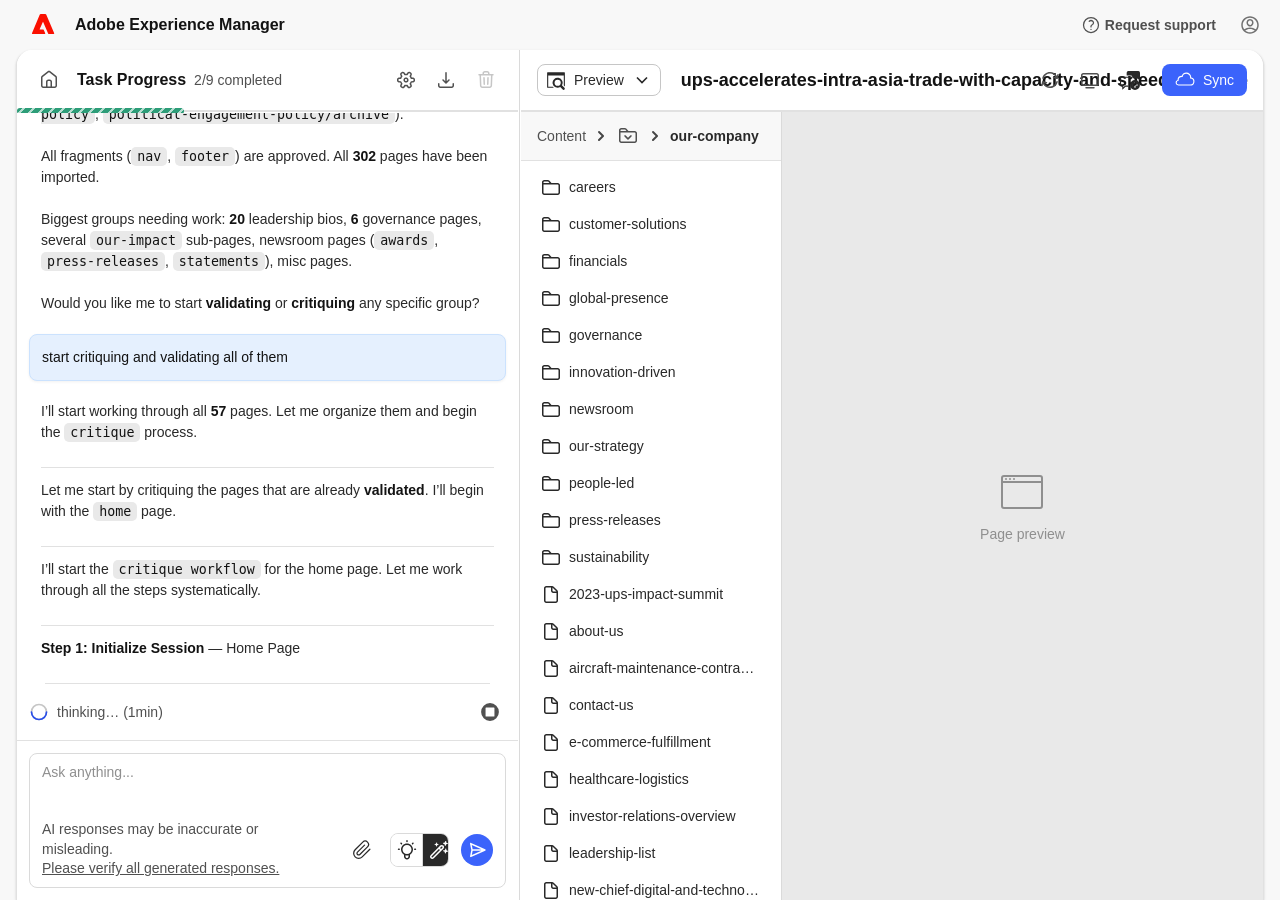
==== commit 13eae311: "Updated layout" ====
--- a/index.html
+++ b/index.html
@@ -472,48 +472,6 @@
       margin-left: -2px;
     }
 
-    /* Custom tooltip for truncated file names (matches [data-tooltip] button style) */
-    .exmod-file-tooltip {
-      position: fixed;
-      z-index: 10000;
-      max-width: 320px;
-      padding: var(--spectrum-spacing-75) var(--spectrum-spacing-100);
-      font-size: var(--spectrum-font-size-75);
-      font-weight: var(--spectrum-medium-font-weight);
-      font-family: var(--spectrum-sans-serif-font-family);
-      color: var(--spectrum-gray-50);
-      background: var(--spectrum-gray-800);
-      border-radius: var(--spectrum-corner-radius-75);
-      pointer-events: none;
-      white-space: normal;
-      word-break: break-word;
-      opacity: 0;
-      visibility: hidden;
-      transition: opacity 0.1s ease-out, visibility 0.1s ease-out;
-    }
-    .exmod-file-tooltip::before {
-      content: '';
-      position: absolute;
-      left: var(--tt-arrow-x, 50%);
-      width: 10px;
-      height: 6px;
-      background: var(--spectrum-gray-800);
-      clip-path: polygon(50% 100%, 0 0, 100% 0);
-      transform: translate(-50%, 0);
-    }
-    .exmod-file-tooltip.above::before {
-      top: auto;
-      bottom: -6px;
-      clip-path: polygon(50% 0, 0 100%, 100% 100%);
-    }
-    .exmod-file-tooltip:not(.above)::before {
-      top: -6px;
-    }
-    .exmod-file-tooltip.visible {
-      opacity: 1;
-      visibility: visible;
-    }
-
     /* === TASK PROGRESS PANEL (Left) === */
     .exmod-chat {
       min-width: 0;
@@ -522,32 +480,23 @@
       flex-direction: column;
       overflow: hidden;
     }
-    .chat-container {
+    /* Left panel: 3 children — toolbar, chat, prompt */
+    .exmod-chat {
+      background: var(--spectrum-gray-25);
+    }
+
+    /* Toolbar (task progress header + optional task list) — normal flow, no overlay */
+    .task-progress-sticky {
+      flex-shrink: 0;
       display: flex;
       flex-direction: column;
-      height: 100%;
-      overflow: hidden;
-      position: relative;
-      background: var(--spectrum-gray-25);
-    }
-
-    /* Task Progress - docked to chat panel edges (top, left, right) */
-    .task-progress-sticky {
-      position: absolute;
-      top: 0;
-      left: 0;
-      right: 0;
-      z-index: 10;
       background: var(--spectrum-gray-25);
       border-bottom: 1px solid var(--spectrum-gray-200);
-      box-shadow: 0 4px 12px rgba(0,0,0,0.12);
-      overflow: visible;
-      transition: border-color 0.25s ease, box-shadow 0.25s ease;
+      overflow: hidden;
+      transition: border-color 0.25s ease;
     }
     .task-progress-sticky.collapsed {
-      height: 60px;
       border-bottom: none;
-      box-shadow: 0 1px 2px rgba(0,0,0,0.04);
     }
     .chat-toolbar {
       display: flex;
@@ -673,7 +622,8 @@
     /* Task Progress collapsible content - unfolds below header when expanded */
     .task-progress-content {
       max-height: var(--spectrum-task-list-max-height);
-      overflow: hidden;
+      overflow-y: auto;
+      overflow-x: hidden;
       transition: max-height 0.25s ease-out;
       background: var(--spectrum-background-layer-1-color);
     }
@@ -715,14 +665,21 @@
       100% { background-position: 10px 0, 0 0; }
     }
 
-    /* Task List */
+    /* Task List — single vertical rhythm: spacing-100 (8px) */
     .task-list {
-      padding: var(--spectrum-spacing-200) var(--spectrum-spacing-400);
+      display: flex;
+      flex-direction: column;
+      gap: var(--spectrum-spacing-100);
+      padding: var(--spectrum-spacing-200) var(--spectrum-spacing-400) var(--spectrum-spacing-400);
+      max-height: 200px;
+      overflow-y: auto;
       flex-shrink: 0;
       border-bottom: var(--spectrum-border-width-100) solid var(--spectrum-gray-200);
     }
     .task-completed-section {
-      margin-bottom: var(--spectrum-spacing-100);
+      display: flex;
+      flex-direction: column;
+      gap: var(--spectrum-spacing-100);
     }
     .task-completed-toggle {
       display: flex;
@@ -750,17 +707,15 @@
       display: none;
     }
     .task-completed-items {
-      margin-top: var(--spectrum-spacing-75);
+      display: flex;
+      flex-direction: column;
+      gap: var(--spectrum-spacing-100);
     }
     .task-item {
       display: flex;
       align-items: flex-start;
       gap: var(--spectrum-spacing-100);
-      padding: var(--spectrum-spacing-100) 0;
-      margin-bottom: var(--spectrum-spacing-75);
-    }
-    .task-item:last-child {
-      margin-bottom: 0;
+      padding: 0;
     }
     .task-item-text {
       flex: 1;
@@ -795,7 +750,6 @@
       background: transparent;
     }
     .task-item-completed .task-item-text {
-      text-decoration: line-through;
       color: var(--spectrum-neutral-subdued-content-color-default);
     }
     .task-item-spinner {
@@ -826,13 +780,12 @@
       color: var(--spectrum-gray-900);
     }
 
-    /* Chat Messages Area - padding-top reserves space for overlay header */
+    /* Chat Messages Area */
     .chat-messages {
       flex: 1;
       min-height: 0;
       overflow-y: auto;
       padding: var(--spectrum-spacing-200);
-      padding-top: 80px;
       display: flex;
       flex-direction: column;
       gap: 0;
@@ -872,8 +825,8 @@
     .chat-msg.ai {
       background: transparent;
       color: var(--spectrum-neutral-content-color-default);
-      padding-left: 12px;
-      padding-right: 12px;
+      margin-left: 12px;
+      margin-right: 12px;
     }
     .chat-msg.ai + .chat-msg.ai {
       border-top: 1px solid var(--spectrum-gray-200);
@@ -907,7 +860,7 @@
       border-radius: var(--spectrum-corner-radius-75);
     }
     .chat-thinking-separator {
-      margin: var(--spectrum-spacing-200) 0;
+      margin: var(--spectrum-spacing-200) 16px;
       border: none;
       border-top: var(--spectrum-border-width-100) solid var(--spectrum-gray-200);
     }
@@ -1130,13 +1083,11 @@
       font-size: var(--spectrum-font-size-300);
       font-weight: var(--spectrum-bold-font-weight);
       color: var(--spectrum-gray-900);
-      padding: 0 var(--spectrum-spacing-100) 0 var(--spectrum-spacing-100);
-      margin: 0 calc(-1 * var(--spectrum-spacing-100)) 0 0;
+      padding: 0 var(--spectrum-spacing-100);
+      margin: 0;
       white-space: nowrap;
-      overflow: hidden;
-      text-overflow: ellipsis;
-      flex: 1;
-      min-width: 0;
+      width: fit-content;
+      flex-shrink: 0;
       height: var(--spectrum-component-height-100);
       line-height: var(--spectrum-component-height-100);
       cursor: pointer;
@@ -1344,13 +1295,16 @@
       box-shadow: 0 4px 12px rgba(0,0,0,0.12);
       z-index: 100;
       overflow: hidden;
-      padding: var(--spectrum-spacing-75) 0;
+      padding: var(--spectrum-spacing-100);
     }
     .view-mode-dropdown.open .view-mode-dropdown-overlay {
       display: block;
     }
     .view-mode-dropdown-section {
       padding: 0;
+      display: flex;
+      flex-direction: column;
+      gap: var(--spectrum-spacing-75);
     }
     .view-mode-dropdown-section:not(:first-child) {
       margin-top: 0;
@@ -1361,7 +1315,10 @@
       display: block;
       height: 2px;
       background: #d5d5d5;
-      margin: 6px 12px;
+      margin: 14px 12px 6px;
+    }
+    .view-mode-dropdown-section:not(:first-child) .view-mode-dropdown-section-header {
+      margin-top: -4px;
     }
     .view-mode-dropdown-section-header {
       padding: 6px 36px 3px 12px;
@@ -1374,7 +1331,7 @@
       align-items: center;
       gap: var(--spectrum-spacing-200);
       width: 100%;
-      padding: var(--spectrum-spacing-100) var(--spectrum-spacing-200);
+      padding: var(--spectrum-spacing-75) var(--spectrum-spacing-100);
       border: none;
       background: none;
       color: var(--spectrum-gray-800);
@@ -1382,6 +1339,7 @@
       font-family: var(--spectrum-sans-serif-font-family);
       text-align: left;
       cursor: pointer;
+      border-radius: var(--spectrum-corner-radius-100);
       transition: background-color 0.13s ease-out;
     }
     .view-mode-dropdown-option-icon {
@@ -1391,7 +1349,7 @@
       fill: currentColor;
     }
     .view-mode-dropdown-option:hover {
-      background: var(--spectrum-gray-100);
+      background: var(--spectrum-button-hover-overlay);
     }
     .view-mode-dropdown-option-shortcut {
       margin-left: auto;
@@ -1400,6 +1358,7 @@
     }
     .view-mode-dropdown-option.active {
       background: var(--spectrum-blue-200);
+      border-radius: var(--spectrum-corner-radius-100);
     }
     .preview-slot {
       flex: 1;
@@ -1590,6 +1549,7 @@
     /* Preview Content Area */
     .preview-content {
       display: flex;
+      flex-direction: row;
       flex: 1;
       min-height: 0;
       gap: 0;
@@ -1610,9 +1570,10 @@
       min-width: 0;
       overflow: hidden;
     }
-    /* Inner wrapper keeps content fixed during collapse animation (clipped, not reflowed) */
+    /* Inner wrapper: scrollable file list only (breadcrumb is sibling, outside scroll) */
     .document-tree-inner {
       min-width: var(--document-tree-width, var(--spectrum-document-tree-width));
+      min-height: 0;
       flex: 1;
       display: flex;
       flex-direction: column;
@@ -1625,15 +1586,13 @@
       flex-wrap: nowrap;
       gap: var(--spectrum-spacing-75);
       min-height: var(--spectrum-component-height-100);
+      min-width: var(--document-tree-width, var(--spectrum-document-tree-width));
       padding: var(--spectrum-spacing-200) var(--spectrum-spacing-300);
       font-size: var(--spectrum-font-size-100);
       font-weight: var(--spectrum-medium-font-weight);
       color: var(--spectrum-neutral-subdued-content-color-default);
       border-bottom: var(--spectrum-border-width-100) solid var(--spectrum-gray-200);
       flex-shrink: 0;
-      position: sticky;
-      top: 0;
-      z-index: 1;
       background: var(--spectrum-background-layer-1-color);
     }
     .tree-breadcrumbs .crumb {
@@ -1681,13 +1640,14 @@
       /* Shift left so option padding matches other dropdowns while folder icons align with trigger */
       left: calc(-1 * (var(--spectrum-spacing-200) - 2px));
       margin-top: var(--spectrum-spacing-75);
-      min-width: 140px;
+      min-width: max-content;
       background: var(--spectrum-gray-25);
       border: var(--spectrum-border-width-100) solid var(--spectrum-gray-300);
       border-radius: var(--spectrum-corner-radius-100);
       box-shadow: 0 4px 12px rgba(0,0,0,0.15);
       z-index: 100;
       overflow: hidden;
+      padding: var(--spectrum-spacing-100);
     }
     .breadcrumb-path-dropdown.open .breadcrumb-path-overlay {
       display: block;
@@ -1696,7 +1656,8 @@
       display: flex;
       align-items: center;
       width: 100%;
-      padding: var(--spectrum-spacing-100) var(--spectrum-spacing-200);
+      padding: var(--spectrum-spacing-75) var(--spectrum-spacing-100);
+      margin-bottom: var(--spectrum-spacing-75);
       border: none;
       background: transparent;
       font-size: var(--spectrum-font-size-100);
@@ -1704,8 +1665,13 @@
       cursor: pointer;
       text-align: left;
       font-family: var(--spectrum-sans-serif-font-family);
+      border-radius: var(--spectrum-corner-radius-100);
       transition: background-color 0.13s ease-out;
       gap: var(--spectrum-spacing-100);
+      white-space: nowrap;
+    }
+    .breadcrumb-path-option:last-child {
+      margin-bottom: 0;
     }
     .breadcrumb-path-option svg {
       width: 20px;
@@ -1714,7 +1680,7 @@
       color: inherit;
     }
     .breadcrumb-path-option:hover {
-      background: var(--spectrum-gray-75);
+      background: var(--spectrum-button-hover-overlay);
     }
     .file-list {
       flex: 0 0 auto;
@@ -1841,6 +1807,7 @@
       box-shadow: 0 4px 12px rgba(0,0,0,0.15);
       z-index: 100;
       overflow: hidden;
+      padding: var(--spectrum-spacing-100);
     }
     .viewport-dropdown.open .viewport-dropdown-overlay {
       display: block;
@@ -1850,7 +1817,8 @@
       align-items: center;
       gap: var(--spectrum-spacing-100);
       width: 100%;
-      padding: var(--spectrum-spacing-100) var(--spectrum-spacing-200);
+      padding: var(--spectrum-spacing-75) var(--spectrum-spacing-100);
+      margin-bottom: var(--spectrum-spacing-75);
       border: none;
       background: transparent;
       font-size: var(--spectrum-font-size-100);
@@ -1858,10 +1826,14 @@
       cursor: pointer;
       text-align: left;
       font-family: var(--spectrum-sans-serif-font-family);
+      border-radius: var(--spectrum-corner-radius-100);
       transition: background-color 0.13s ease-out;
     }
+    .viewport-dropdown-option:last-child {
+      margin-bottom: 0;
+    }
     .viewport-dropdown-option:hover {
-      background: var(--spectrum-gray-75);
+      background: var(--spectrum-button-hover-overlay);
     }
     .viewport-dropdown-option svg {
       width: var(--spectrum-static-size-200);
@@ -1938,11 +1910,12 @@
       left: var(--tt-x, 0);
       top: var(--tt-y, 0);
       transform: translate(-50%, calc(-100% - 10px));
-      padding: var(--spectrum-spacing-75) var(--spectrum-spacing-100);
+      padding: var(--spectrum-spacing-100);
       background: var(--spectrum-gray-800);
       color: var(--spectrum-gray-50);
       font-size: var(--spectrum-font-size-75);
       font-weight: var(--spectrum-medium-font-weight);
+      line-height: 1;
       white-space: nowrap;
       border-radius: var(--spectrum-corner-radius-75);
       pointer-events: none;
@@ -2000,6 +1973,7 @@
       box-shadow: 0 4px 12px rgba(0,0,0,0.15);
       z-index: 100;
       overflow: hidden;
+      padding: var(--spectrum-spacing-100);
     }
     .responsive-dropdown.open .responsive-dropdown-overlay {
       display: block;
@@ -2009,8 +1983,9 @@
       align-items: center;
       gap: var(--spectrum-spacing-100);
       width: 100%;
-      padding: var(--spectrum-spacing-100) var(--spectrum-spacing-200);
+      padding: var(--spectrum-spacing-75) var(--spectrum-spacing-100);
       padding-left: calc((var(--spectrum-component-height-100) - var(--spectrum-static-size-200)) / 2);
+      margin-bottom: var(--spectrum-spacing-75);
       border: none;
       background: transparent;
       font-size: var(--spectrum-font-size-100);
@@ -2018,10 +1993,14 @@
       cursor: pointer;
       text-align: left;
       font-family: var(--spectrum-sans-serif-font-family);
+      border-radius: var(--spectrum-corner-radius-100);
       transition: background-color 0.13s ease-out;
     }
+    .responsive-dropdown-option:last-child {
+      margin-bottom: 0;
+    }
     .responsive-dropdown-option:hover {
-      background: var(--spectrum-gray-75);
+      background: var(--spectrum-button-hover-overlay);
     }
     .responsive-dropdown-option svg {
       width: var(--spectrum-static-size-200);
@@ -2030,7 +2009,7 @@
       flex-shrink: 0;
     }
 
-    /* Actions button (replaces Upload content) */
+    /* Actions dropdown */
     .actions-dropdown {
       position: relative;
       margin-left: var(--spectrum-spacing-100);
@@ -2102,7 +2081,7 @@
       box-shadow: 0 4px 12px rgba(0,0,0,0.12);
       z-index: 100;
       overflow: hidden;
-      padding: var(--spectrum-spacing-75) 0;
+      padding: var(--spectrum-spacing-100);
     }
     .actions-dropdown-code .actions-dropdown-overlay {
       min-width: 220px;
@@ -2169,7 +2148,8 @@
       align-items: center;
       gap: var(--spectrum-spacing-200);
       width: 100%;
-      padding: var(--spectrum-spacing-100) var(--spectrum-spacing-200);
+      padding: var(--spectrum-spacing-75) var(--spectrum-spacing-100);
+      margin-bottom: var(--spectrum-spacing-75);
       border: none;
       background: transparent;
       font-size: var(--spectrum-font-size-100);
@@ -2177,10 +2157,14 @@
       cursor: pointer;
       text-align: left;
       font-family: var(--spectrum-sans-serif-font-family);
+      border-radius: var(--spectrum-corner-radius-100);
       transition: background-color 0.13s ease-out;
     }
+    .actions-dropdown-option:last-child {
+      margin-bottom: 0;
+    }
     .actions-dropdown-option:hover {
-      background: var(--spectrum-gray-100);
+      background: var(--spectrum-button-hover-overlay);
     }
     .actions-dropdown-option svg {
       width: var(--spectrum-static-size-200);
@@ -2219,20 +2203,18 @@
       <main class="exmod-main">
         <div class="exmod-grid">
 
-          <!-- ====== TASK PROGRESS PANEL (Left) ====== -->
+          <!-- ====== CHAT PANEL (Left): toolbar, chat, prompt ====== -->
           <div class="exmod-chat" data-mode="execute">
-            <div class="chat-container">
-
-              <!-- Task Progress (sticky, collapsible) -->
-              <div class="task-progress-sticky collapsed" id="task-progress">
+            <!-- Toolbar (task progress header + optional task list) -->
+            <div class="task-progress-sticky collapsed" id="task-progress">
                 <div class="chat-toolbar">
                   <div class="chat-toolbar-left">
                     <a class="chat-toolbar-nav-item" href="#" data-tooltip="Home" aria-label="Home" title="Home">
                       <svg viewBox="0 0 20 20" focusable="false" aria-hidden="true" role="img"><path d="m17.13086,5.73438L11.38086,1.26172c-.8125-.63086-1.94922-.63184-2.76172.00098L2.86914,5.73438h-.00098c-.54395.42285-.86816,1.08691-.86816,1.77637v8.23926c0,1.24023,1.00977,2.25,2.25,2.25h11.5c1.24023,0,2.25-1.00977,2.25-2.25V7.51074c0-.68945-.32422-1.35352-.86914-1.77637Zm-5.63086,10.76562h-3v-4.75c0-.41309.33691-.75.75-.75h1.5c.41309,0,.75.33691.75.75v4.75Zm5-.75c0,.41309-.33691.75-.75.75h-2.75v-4.75c0-1.24023-1.00977-2.25-2.25-2.25h-1.5c-1.24023,0-2.25,1.00977-2.25,2.25v4.75h-2.75c-.41309,0-.75-.33691-.75-.75V7.51074c0-.22949.1084-.45117.28906-.59277l5.75-4.4707c.27246-.21191.65137-.20898.92188-.00098l5.74902,4.47168c.18164.1416.29004.36328.29004.59277v8.23926Z" fill="currentColor"/></svg>
                     </a>
-                    <div class="task-progress-header" id="task-progress-toggle" role="button" tabindex="0" aria-expanded="false" aria-controls="task-progress-content" aria-label="Toggle task progress">
+                    <div class="task-progress-header" id="task-progress-toggle" role="button" tabindex="0" aria-expanded="false" aria-controls="task-progress-content" aria-label="Toggle task progress" data-tooltip="Toggle task list">
                       <h3>Task Progress</h3>
-                      <span class="completed-count">2/6 completed</span>
+                      <span class="completed-count">2/9 completed</span>
                     </div>
                   </div>
                   <div class="chat-toolbar-right">
@@ -2301,6 +2283,18 @@
                 <div class="task-item">
                   <span class="task-item-check pending"></span>
                   <span class="task-item-text">Re-import leadership list and governance pages</span>
+                </div>
+                <div class="task-item">
+                  <span class="task-item-check pending"></span>
+                  <span class="task-item-text">Add metadata to leadership pages</span>
+                </div>
+                <div class="task-item">
+                  <span class="task-item-check pending"></span>
+                  <span class="task-item-text">Validate all governance pages</span>
+                </div>
+                <div class="task-item">
+                  <span class="task-item-check pending"></span>
+                  <span class="task-item-text">Final QA and documentation</span>
                 </div>
               </div>
                 </div>
@@ -2402,7 +2396,6 @@
                 </div>
               </div>
 
-            </div>
           </div>
 
           <div class="chat-resize-handle" id="chat-resize-handle" role="separator" aria-orientation="vertical" aria-label="Resize chat panel">
@@ -2416,7 +2409,7 @@
             <div class="content-toolbar">
               <div class="toolbar-left">
                 <div class="view-mode-dropdown" id="view-mode-dropdown">
-                  <button type="button" class="view-mode-dropdown-trigger" id="view-mode-dropdown-trigger" aria-haspopup="listbox" aria-expanded="false" aria-label="View mode">
+                  <button type="button" class="view-mode-dropdown-trigger" id="view-mode-dropdown-trigger" aria-haspopup="listbox" aria-expanded="false" aria-label="View mode" data-tooltip="Change view">
                     <span class="view-mode-dropdown-trigger-icon" id="view-mode-dropdown-trigger-icon" aria-hidden="true"></span>
                     <span class="view-mode-dropdown-label" id="view-mode-dropdown-label">Preview</span>
                     <svg class="view-mode-dropdown-chevron" viewBox="0 0 24 24" fill="none" stroke="currentColor" stroke-width="2"><polyline points="6 9 12 15 18 9"/></svg>
@@ -2427,12 +2420,12 @@
                       <button type="button" class="view-mode-dropdown-option active" data-view-mode="content-preview" role="option">
                         <svg class="view-mode-dropdown-option-icon" viewBox="0 0 18 18" focusable="false" aria-hidden="true"><path fill="currentColor" d="M16.5955,16.0715,14.323,13.8A4.5325,4.5325,0,1,0,12.8,15.323l2.273,2.2725a1.022,1.022,0,0,0,1.524,0A1.06653,1.06653,0,0,0,16.8905,17,1.08151,1.08151,0,0,0,16.5955,16.0715ZM7.706,11.49a2.784,2.784,0,1,1,2.784,2.784A2.784,2.784,0,0,1,7.706,11.49Z"/><path fill="currentColor" d="M16.5,2H1.5a.5.5,0,0,0-.5.5v13a.5.5,0,0,0,.5.5H7.116a5.66068,5.66068,0,0,1-1.034-1H2V5H16v8.8885l1,.995V2.5A.5.5,0,0,0,16.5,2Z"/></svg>
                         Preview
-                        <span class="view-mode-dropdown-option-shortcut" aria-hidden="true">1</span>
+                        <span class="view-mode-dropdown-option-shortcut" aria-hidden="true">⌃⌘1</span>
                       </button>
                       <button type="button" class="view-mode-dropdown-option" data-view-mode="content-document" role="option">
                         <svg class="view-mode-dropdown-option-icon" viewBox="0 0 18 18" focusable="false" aria-hidden="true"><polygon fill="currentColor" points="10 1 10 6 15 6 10 1"/><path fill="currentColor" d="M9.5,7A.5.5,0,0,1,9,6.5V1H3.5a.5.5,0,0,0-.5.5v15a.5.5,0,0,0,.5.5h11a.5.5,0,0,0,.5-.5V7ZM13,14.75a.25.25,0,0,1-.25.25H5.25A.25.25,0,0,1,5,14.75v-.5A.25.25,0,0,1,5.25,14h7.5a.25.25,0,0,1,.25.25Zm0-2a.25.25,0,0,1-.25.25H5.25A.25.25,0,0,1,5,12.75v-.5A.25.25,0,0,1,5.25,12h7.5a.25.25,0,0,1,.25.25Zm0-2a.25.25,0,0,1-.25.25H5.25A.25.25,0,0,1,5,10.75v-.5A.25.25,0,0,1,5.25,10h7.5a.25.25,0,0,1,.25.25Z"/></svg>
                         Document
-                        <span class="view-mode-dropdown-option-shortcut" aria-hidden="true">2</span>
+                        <span class="view-mode-dropdown-option-shortcut" aria-hidden="true">⌃⌘2</span>
                       </button>
                     </div>
                     <div class="view-mode-dropdown-section">
@@ -2440,17 +2433,17 @@
                       <button type="button" class="view-mode-dropdown-option" data-view-mode="code-files" role="option">
                         <svg class="view-mode-dropdown-option-icon" viewBox="0 0 18 18" focusable="false" aria-hidden="true"><path fill="currentColor" d="M17.7465,9.5305l-4.0965,4.16a.5.5,0,0,1-.70709.00541l-.00541-.00541-.4465-.4535a.503.503,0,0,1,0-.7L15.9715,9,12.492,5.4645a.503.503,0,0,1,0-.7l.4465-.4535a.5.5,0,0,1,.70709-.00541L13.651,4.311l4.0955,4.16A.76151.76151,0,0,1,17.7465,9.5305Z"/><path fill="currentColor" d="M.2535,8.4695,4.35,4.3095a.5.5,0,0,1,.70709-.00541l.00541.00541.4465.4535a.503.503,0,0,1,0,.7L2.0285,9,5.508,12.5355a.503.503,0,0,1,0,.7l-.4465.4535a.5.5,0,0,1-.70709.00541L4.349,13.689.2535,9.5305A.76151.76151,0,0,1,.2535,8.4695Z"/><path fill="currentColor" d="M7.7445,14.8435h-.572a.5.5,0,0,1-.483-.6295L9.7855,2.6935a.5.5,0,0,1,.483-.3705h.5525a.5.5,0,0,1,.483.627L8.2275,14.473A.5.5,0,0,1,7.7445,14.8435Z"/></svg>
                         Files
-                        <span class="view-mode-dropdown-option-shortcut" aria-hidden="true">3</span>
+                        <span class="view-mode-dropdown-option-shortcut" aria-hidden="true">⌃⌘3</span>
                       </button>
                       <button type="button" class="view-mode-dropdown-option" data-view-mode="code-changes" role="option">
                         <svg class="view-mode-dropdown-option-icon" viewBox="0 0 16 16" focusable="false" aria-hidden="true"><path fill="currentColor" fill-rule="evenodd" d="M11.75 2.5a.75.75 0 100 1.5.75.75 0 000-1.5zm-2.25.75a2.25 2.25 0 113 2.122V6A2.5 2.5 0 0110 8.5H6a1 1 0 00-1 1v1.128a2.251 2.251 0 11-1.5 0V5.372a2.25 2.25 0 111.5 0v1.836A2.492 2.492 0 016 7h4a1 1 0 001-1v-.628A2.25 2.25 0 019.5 3.25zM4.25 12a.75.75 0 100 1.5.75.75 0 000-1.5zM3.5 3.25a.75.75 0 111.5 0 .75.75 0 01-1.5 0z"/></svg>
                         Changes
-                        <span class="view-mode-dropdown-option-shortcut" aria-hidden="true">4</span>
+                        <span class="view-mode-dropdown-option-shortcut" aria-hidden="true">⌃⌘4</span>
                       </button>
                     </div>
                   </div>
                 </div>
-                <h3 class="page-title" id="document-tree-toggle" role="button" tabindex="0" aria-label="Toggle document tree" aria-expanded="true">ups-accelerates-intra-asia-trade-with-capacity-and-speed-enhance</h3>
+                <h3 class="page-title" id="document-tree-toggle" role="button" tabindex="0" aria-label="Toggle document tree" aria-expanded="true" data-tooltip="Toggle browser">ups-accelerates-intra-asia-trade-with-capacity-and-speed-enhance</h3>
               </div>
               <div class="toolbar-right">
                 <div class="toolbar-preview-only">
@@ -2488,11 +2481,11 @@
                   <div class="actions-dropdown-overlay">
                     <button type="button" class="actions-dropdown-option" data-action="upload">
                       <svg viewBox="0 0 18 18" focusable="false"><path fill="currentColor" d="M14.643,4.7355a4.3935,4.3935,0,0,0-8.5095-1.521,3.861,3.861,0,0,0-3.8445,3.7A2.612,2.612,0,0,0,.5165,9.6865,2.673,2.673,0,0,0,3.205,12H5.75A.25.25,0,0,0,6,11.75v-.5A.25.25,0,0,0,5.75,11H3.2A1.668,1.668,0,0,1,1.5045,9.4795,1.607,1.607,0,0,1,3.02214,7.78786q.0434-.00235.08686-.00236h.1795v-.714a2.85951,2.85951,0,0,1,3.6-2.7595,3.3935,3.3935,0,1,1,6.634,1.35,2.6785,2.6785,0,1,1,.3,5.34H12.25a.25.25,0,0,0-.25.25v.5a.25.25,0,0,0,.25.25H13.7A3.7585,3.7585,0,0,0,17.4735,8.76,3.684,3.684,0,0,0,14.643,4.7355Z"/><path fill="currentColor" d="M6.75,9H8v7.5a.5.5,0,0,0,.5.5h1a.5.5,0,0,0,.5-.5V9h1.25a.25.25,0,0,0,.25-.25.24453.24453,0,0,0-.0585-.1585L9.182,6.08a.25.25,0,0,0-.3534-.01061L8.818,6.08,6.5585,8.59A.24453.24453,0,0,0,6.5,8.75.25.25,0,0,0,6.75,9Z"/></svg>
-                      Upload content
+                      Push content
                     </button>
                     <button type="button" class="actions-dropdown-option" data-action="sync">
                       <svg viewBox="0 0 18 18" focusable="false"><path fill="currentColor" d="M14.643,4.7355a4.3935,4.3935,0,0,0-8.5095-1.521,3.861,3.861,0,0,0-3.8445,3.7A2.612,2.612,0,0,0,.5165,9.6865,2.673,2.673,0,0,0,3.205,12H5.75A.25.25,0,0,0,6,11.75v-.5A.25.25,0,0,0,5.75,11H3.2A1.668,1.668,0,0,1,1.5045,9.4795,1.607,1.607,0,0,1,3.02214,7.78786q.0434-.00235.08686-.00236h.1795v-.714a2.85951,2.85951,0,0,1,3.6-2.7595,3.3935,3.3935,0,1,1,6.634,1.35,2.6785,2.6785,0,1,1,.3,5.34H12.25a.25.25,0,0,0-.25.25v.5a.25.25,0,0,0,.25.25H13.7A3.7585,3.7585,0,0,0,17.4735,8.76,3.684,3.684,0,0,0,14.643,4.7355Z"/><path fill="currentColor" d="M11.25,14.5H10v-7A.5.5,0,0,0,9.5,7h-1a.5.5,0,0,0-.5.5v7H6.75a.25.25,0,0,0-.25.25.24453.24453,0,0,0,.0585.1585L8.818,17.42a.25.25,0,0,0,.35339.01061L9.182,17.42l2.2595-2.5115A.24453.24453,0,0,0,11.5,14.75.25.25,0,0,0,11.25,14.5Z"/></svg>
-                      Sync content
+                      Pull content
                     </button>
                     <button type="button" class="actions-dropdown-option" data-action="delete">
                       <svg viewBox="0 0 20 20" focusable="false"><path fill="currentColor" d="M8.249 15.021c-.4 0-.733-.317-.748-.72l-.25-6.5c-.017-.414.307-.763.72-.779H8c.4 0 .733.317.748.72l.25 6.5c.017.414-.307.763-.72.778zM11.751 15.021h-.03c-.413-.016-.737-.365-.72-.779l.25-6.5c.015-.403.348-.72.748-.72h.03c.413.016.737.365.72.779l-.25 6.5c-.015.403-.348.72-.748.72"/><path fill="currentColor" d="M17 4h-3.5v-.75C13.5 2.01 12.49 1 11.25 1h-2.5C7.51 1 6.5 2.01 6.5 3.25V4H3c-.414 0-.75.336-.75.75s.336.75.75.75h.52l.422 10.342C3.99 17.052 4.98 18 6.19 18h7.62c1.211 0 2.2-.948 2.248-2.158L16.48 5.5H17c.414 0 .75-.336.75-.75S17.414 4 17 4m-9-.75c0-.413.337-.75.75-.75h2.5c.413 0 .75.337.75.75V4H8zm6.56 12.531c-.017.404-.346.719-.75.719H6.19c-.404 0-.733-.315-.75-.719L5.02 5.5h9.96z"/></svg>
@@ -2512,7 +2505,7 @@
                     </button>
                     <button type="button" class="actions-dropdown-option" data-action="sync" id="github-action-sync">
                       <svg viewBox="0 0 18 18" focusable="false"><path fill="currentColor" d="M14.643,4.7355a4.3935,4.3935,0,0,0-8.5095-1.521,3.861,3.861,0,0,0-3.8445,3.7A2.612,2.612,0,0,0,.5165,9.6865,2.673,2.673,0,0,0,3.205,12H5.75A.25.25,0,0,0,6,11.75v-.5A.25.25,0,0,0,5.75,11H3.2A1.668,1.668,0,0,1,1.5045,9.4795,1.607,1.607,0,0,1,3.02214,7.78786q.0434-.00235.08686-.00236h.1795v-.714a2.85951,2.85951,0,0,1,3.6-2.7595,3.3935,3.3935,0,1,1,6.634,1.35,2.6785,2.6785,0,1,1,.3,5.34H12.25a.25.25,0,0,0-.25.25v.5a.25.25,0,0,0,.25.25H13.7A3.7585,3.7585,0,0,0,17.4735,8.76,3.684,3.684,0,0,0,14.643,4.7355Z"/><path fill="currentColor" d="M11.25,14.5H10v-7A.5.5,0,0,0,9.5,7h-1a.5.5,0,0,0-.5.5v7H6.75a.25.25,0,0,0-.25.25.24453.24453,0,0,0,.0585.1585L8.818,17.42a.25.25,0,0,0,.35339.01061L9.182,17.42l2.2595-2.5115A.24453.24453,0,0,0,11.5,14.75.25.25,0,0,0,11.25,14.5Z"/></svg>
-                      Sync code
+                      Pull code
                     </button>
                     <div class="actions-dropdown-divider"></div>
                     <div class="actions-dropdown-label" id="github-user-label">User: <span class="actions-dropdown-value">gabrielwalt</span></div>
@@ -2548,7 +2541,6 @@
 
               <!-- Document Tree -->
               <div class="document-tree">
-                <div class="document-tree-inner">
                 <div class="tree-breadcrumbs">
                   <span class="crumb">Content</span>
                   <span class="breadcrumb-sep"><svg xmlns="http://www.w3.org/2000/svg" height="18" viewBox="0 0 18 18" width="18" focusable="false" aria-hidden="true"><path fill="#464646" d="M12,9a.994.994,0,0,1-.2925.7045l-3.9915,3.99a1,1,0,1,1-1.4355-1.386l.0245-.0245L9.5905,9,6.3045,5.715A1,1,0,0,1,7.691,4.28l.0245.0245,3.9915,3.99A.994.994,0,0,1,12,9Z"/></svg></span>
@@ -2566,6 +2558,7 @@
                   <span class="breadcrumb-sep"><svg xmlns="http://www.w3.org/2000/svg" height="18" viewBox="0 0 18 18" width="18" focusable="false" aria-hidden="true"><path fill="#464646" d="M12,9a.994.994,0,0,1-.2925.7045l-3.9915,3.99a1,1,0,1,1-1.4355-1.386l.0245-.0245L9.5905,9,6.3045,5.715A1,1,0,0,1,7.691,4.28l.0245.0245,3.9915,3.99A.994.994,0,0,1,12,9Z"/></svg></span>
                   <span class="crumb crumb-current" style="font-weight:600;">our-company</span>
                 </div>
+                <div class="document-tree-inner">
                 <div class="file-list">
                   <div class="file-item">
                     <svg viewBox="0 0 20 20" preserveAspectRatio="xMidYMid meet" focusable="false" aria-label="Folder" role="img"><path fill="currentColor" d="M16.75 5h-5.964c-.218 0-.424-.095-.567-.259L8.516 2.776C8.088 2.283 7.468 2 6.816 2H3.25C2.01 2 1 3.01 1 4.25v10.5C1 15.99 2.01 17 3.25 17h13.5c1.24 0 2.25-1.01 2.25-2.25v-7.5C19 6.01 17.99 5 16.75 5M3.25 3.5h3.565c.218 0 .424.095.567.259L8.458 5H2.5v-.75c0-.413.336-.75.75-.75M17.5 14.75c0 .413-.336.75-.75.75H3.25c-.414 0-.75-.337-.75-.75V6.5h14.25c.414 0 .75.337.75.75z"/></svg>
@@ -3049,68 +3042,6 @@
       }
     })();
 
-    // Custom tooltip for file/code tree items (shows faster than native title)
-    (function() {
-      var tooltip = document.createElement('div');
-      tooltip.className = 'exmod-file-tooltip';
-      tooltip.setAttribute('role', 'tooltip');
-      document.body.appendChild(tooltip);
-      var showTimer = null;
-      var hideTimer = null;
-      function show(text, el) {
-        if (!text) return;
-        tooltip.textContent = text;
-        tooltip.classList.add('visible');
-        var rect = el.getBoundingClientRect();
-        var x = rect.left;
-        tooltip.style.left = x + 'px';
-        tooltip.style.top = '0';
-        var tr = tooltip.getBoundingClientRect();
-        var y = rect.top - tr.height - 4;
-        if (y < 8) {
-          y = rect.bottom + 4;
-          tooltip.classList.remove('above');
-        } else {
-          tooltip.classList.add('above');
-        }
-        if (y + tr.height > window.innerHeight - 8) y = window.innerHeight - tr.height - 8;
-        if (y < 8) y = 8;
-        if (tr.right > window.innerWidth - 8) x = window.innerWidth - tr.width - 8;
-        if (tr.left < 8) x = 8;
-        tooltip.style.left = x + 'px';
-        tooltip.style.top = y + 'px';
-        var arrowX = rect.left + rect.width / 2 - x;
-        tooltip.style.setProperty('--tt-arrow-x', Math.max(12, Math.min(tr.width - 12, arrowX)) + 'px');
-      }
-      function hide() {
-        tooltip.classList.remove('visible');
-      }
-      // Code tree items are built later; use delegation on the list
-      var codeTreeList = document.getElementById('code-tree-list');
-      if (codeTreeList) {
-        codeTreeList.addEventListener('mouseenter', function(e) {
-          var item = e.target.closest('.code-tree-item');
-          if (!item) return;
-          var nameEl = item.querySelector('.code-tree-name');
-          var text = nameEl ? nameEl.getAttribute('title') || nameEl.textContent : null;
-          if (!text) return;
-          if (showTimer) clearTimeout(showTimer);
-          if (hideTimer) clearTimeout(hideTimer);
-          hideTimer = null;
-          showTimer = setTimeout(function() {
-            showTimer = null;
-            show(text, item);
-          }, 300);
-        }, true);
-        codeTreeList.addEventListener('mouseleave', function(e) {
-          if (!e.relatedTarget || !codeTreeList.contains(e.relatedTarget)) {
-            if (showTimer) clearTimeout(showTimer);
-            showTimer = null;
-            hideTimer = setTimeout(function() { hideTimer = null; hide(); }, 150);
-          }
-        }, true);
-      }
-    })();
     var fileList = document.querySelector('.file-list');
     // File list: selection and page title sync
     if (fileList) {
@@ -3283,11 +3214,8 @@
     });
 
     document.addEventListener('keydown', function(e) {
-      var target = e.target;
-      var tag = (target && target.tagName) ? target.tagName.toLowerCase() : '';
-      if (tag === 'textarea' || tag === 'input' || (target && target.isContentEditable)) return;
       var key = e.key;
-      if (key >= '1' && key <= '4') {
+      if (key >= '1' && key <= '4' && e.ctrlKey && e.metaKey) {
         var idx = parseInt(key, 10) - 1;
         var mode = VIEW_MODE_KEYS[idx];
         if (mode) {
@@ -3377,7 +3305,7 @@
             var collapsedClass = isExpanded ? '' : ' collapsed';
             html += '<div class="code-tree-folder' + collapsedClass + '" data-key="' + subPath + '">';
             html += '<div class="code-tree-item folder' + collapsedClass + '" data-level="' + level + '" role="treeitem" aria-expanded="' + isExpanded + '" aria-label="' + k + '">';
-            html += '<span class="code-tree-chevron" aria-hidden="true">' + CHEVRON_SVG + '</span>' + FOLDER_SVG + '<span class="code-tree-name" title="' + k + '">' + k + '</span></div>';
+            html += '<span class="code-tree-chevron" aria-hidden="true">' + CHEVRON_SVG + '</span>' + FOLDER_SVG + '<span class="code-tree-name">' + k + '</span></div>';
             html += '<div class="code-tree-children">' + renderNode('', sub, subPath, level + 1, isExpanded) + '</div></div>';
           });
         }
@@ -3386,7 +3314,7 @@
             var filePath = path ? path + '/' + f : f;
             var selected = filePath === 'blocks/article-header/article-header.css' ? ' selected' : '';
             html += '<div class="code-tree-item file' + selected + '" data-level="' + level + '" role="treeitem" aria-label="' + f + '" data-path="' + filePath + '">';
-            html += '<span class="code-tree-chevron" aria-hidden="true">' + CHEVRON_SVG + '</span>' + FILE_SVG + '<span class="code-tree-name" title="' + f + '">' + f + '</span></div>';
+            html += '<span class="code-tree-chevron" aria-hidden="true">' + CHEVRON_SVG + '</span>' + FILE_SVG + '<span class="code-tree-name">' + f + '</span></div>';
           });
         }
         return html;
@@ -3503,6 +3431,28 @@
         }
       });
     }
+    /* Keep chat scroll position fixed when task list opens/closes */
+    if (chatMessages) {
+      var lastChatHeight = chatMessages.clientHeight;
+      var lastScrollTop = chatMessages.scrollTop;
+      chatMessages.addEventListener('scroll', function() {
+        lastScrollTop = chatMessages.scrollTop;
+      }, { passive: true });
+      var chatResizeObserver = new ResizeObserver(function() {
+        var newHeight = chatMessages.clientHeight;
+        if (newHeight < lastChatHeight) {
+          /* Shrinking (opening): keep bottom of visible content fixed — use current scrollTop */
+          var delta = lastChatHeight - newHeight;
+          chatMessages.scrollTop = Math.min(chatMessages.scrollTop + delta, chatMessages.scrollHeight - newHeight);
+        } else if (newHeight > lastChatHeight) {
+          /* Growing (closing): keep top of visible content fixed */
+          chatMessages.scrollTop = Math.min(lastScrollTop, chatMessages.scrollHeight - newHeight);
+        }
+        lastChatHeight = newHeight;
+        lastScrollTop = chatMessages.scrollTop;
+      });
+      chatResizeObserver.observe(chatMessages);
+    }
     var taskCompletedSection = document.getElementById('task-completed-section');
     var taskCompletedToggle = document.getElementById('task-completed-toggle');
     if (taskCompletedSection && taskCompletedToggle) {
